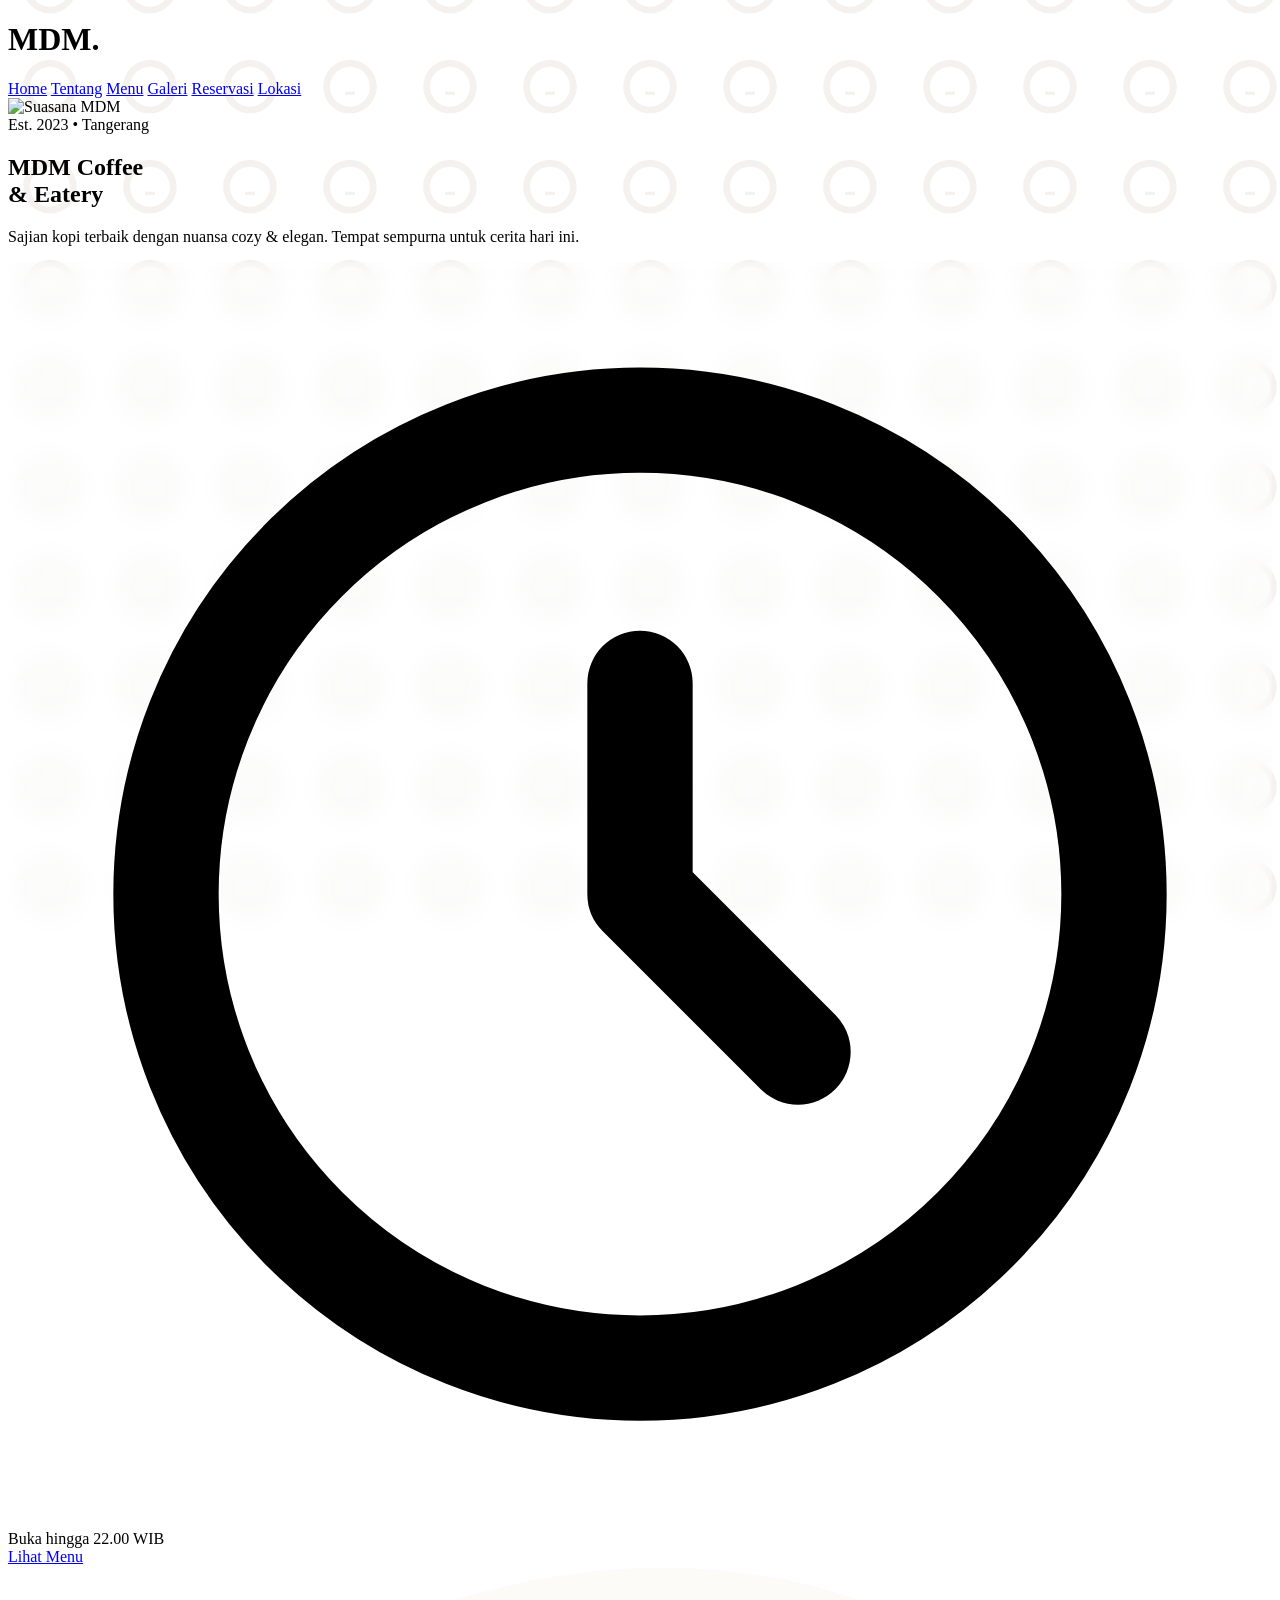
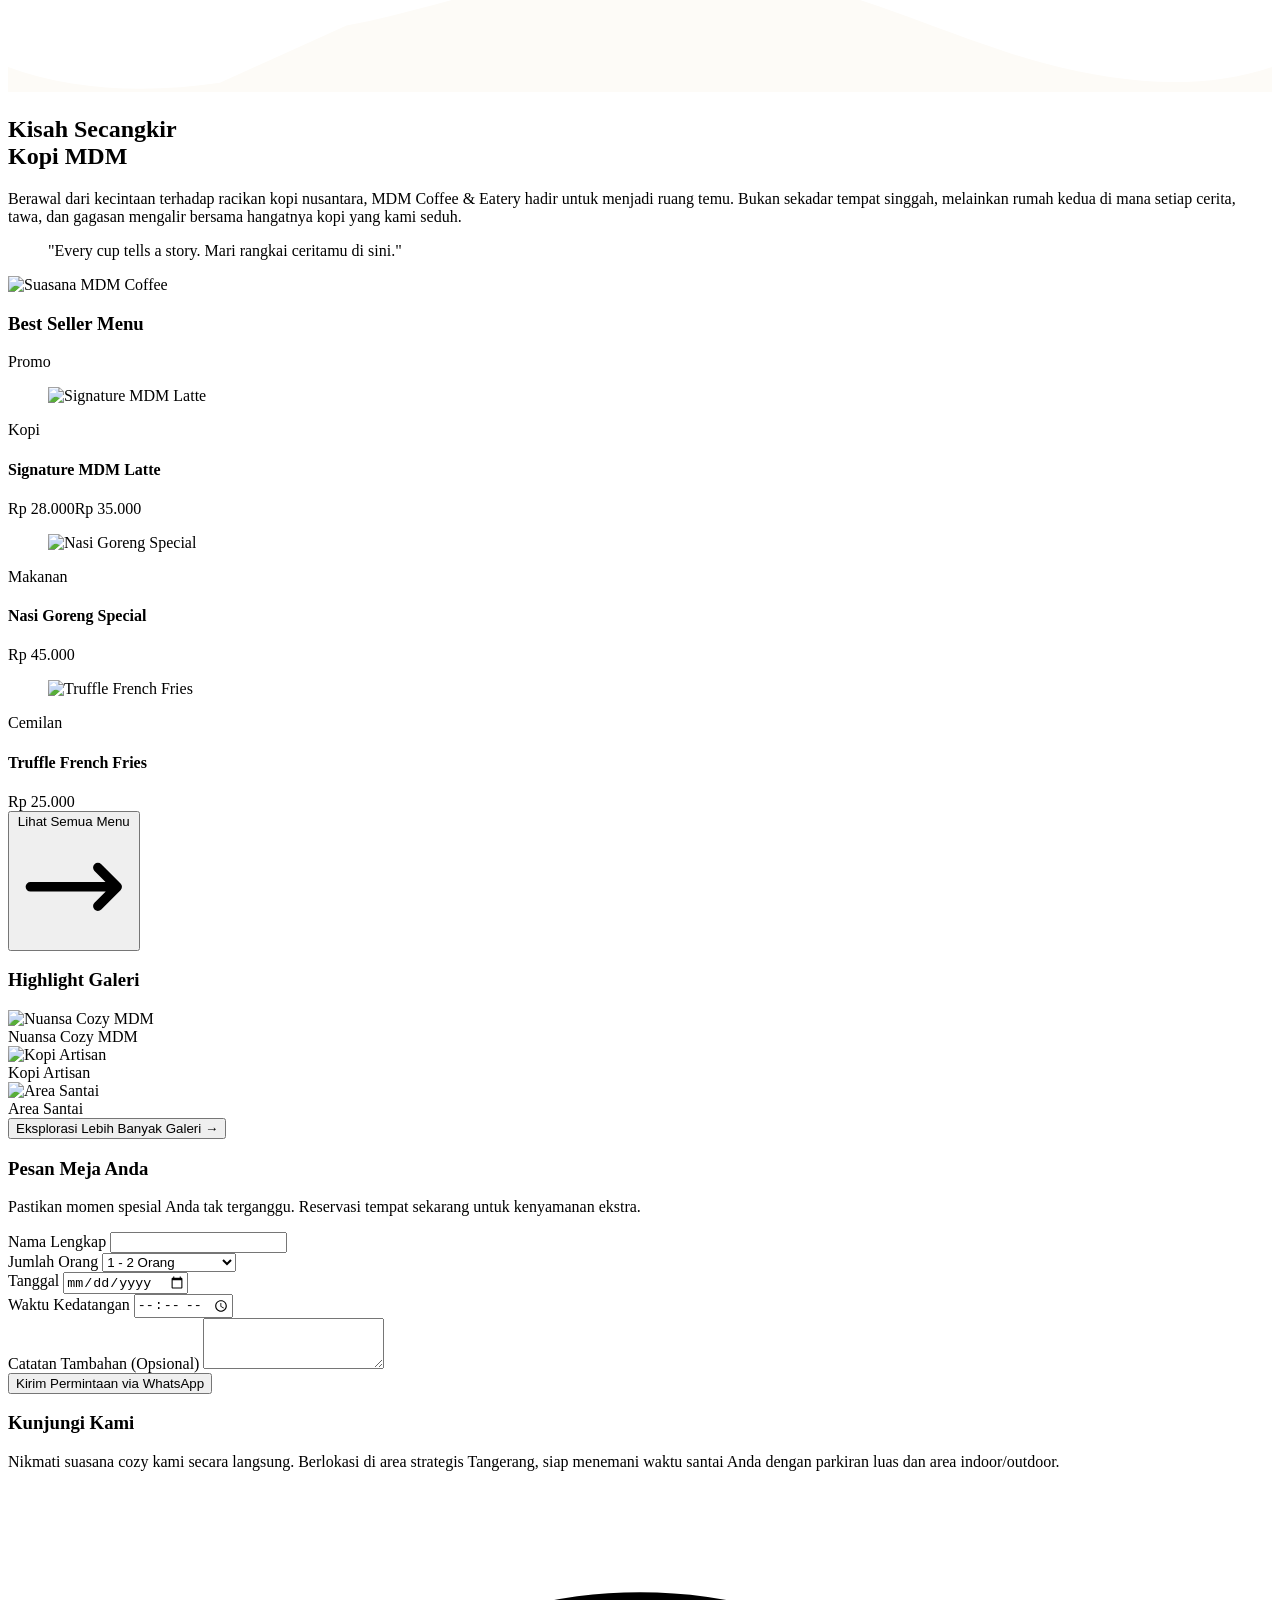
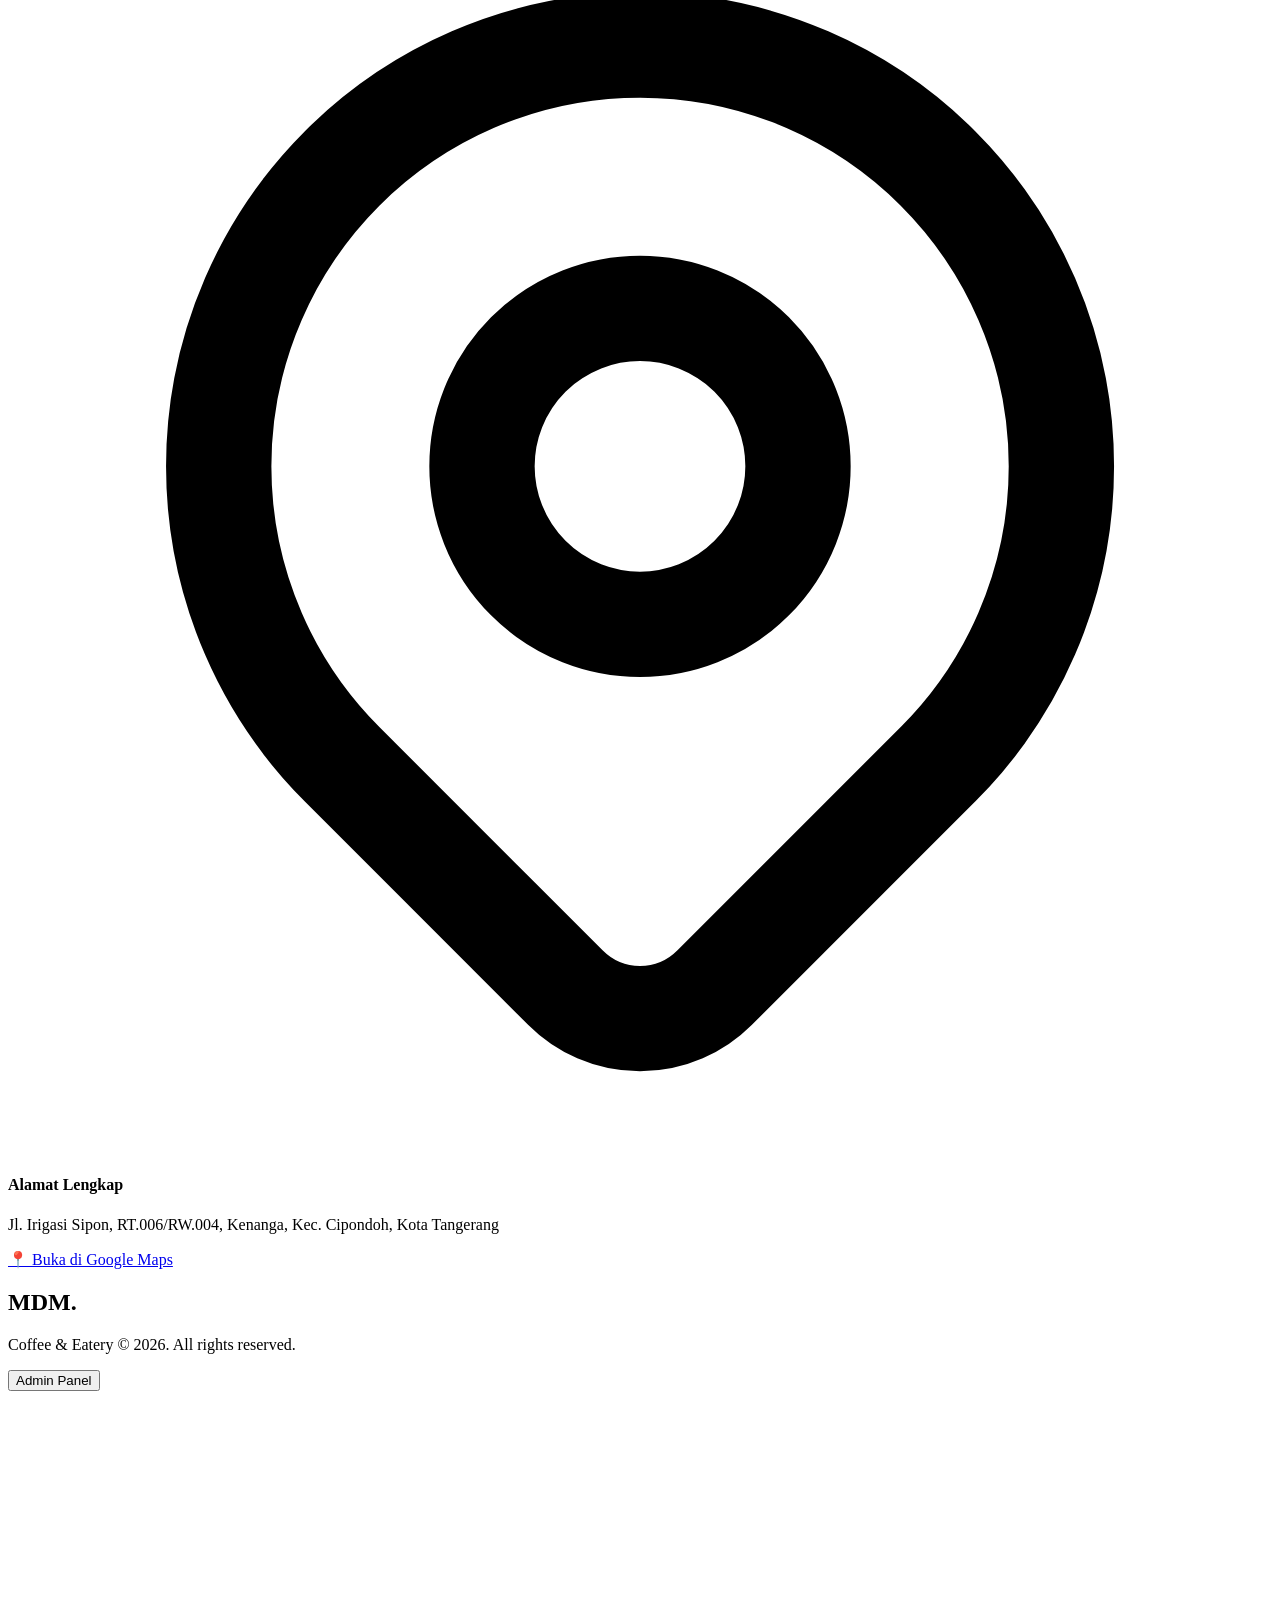
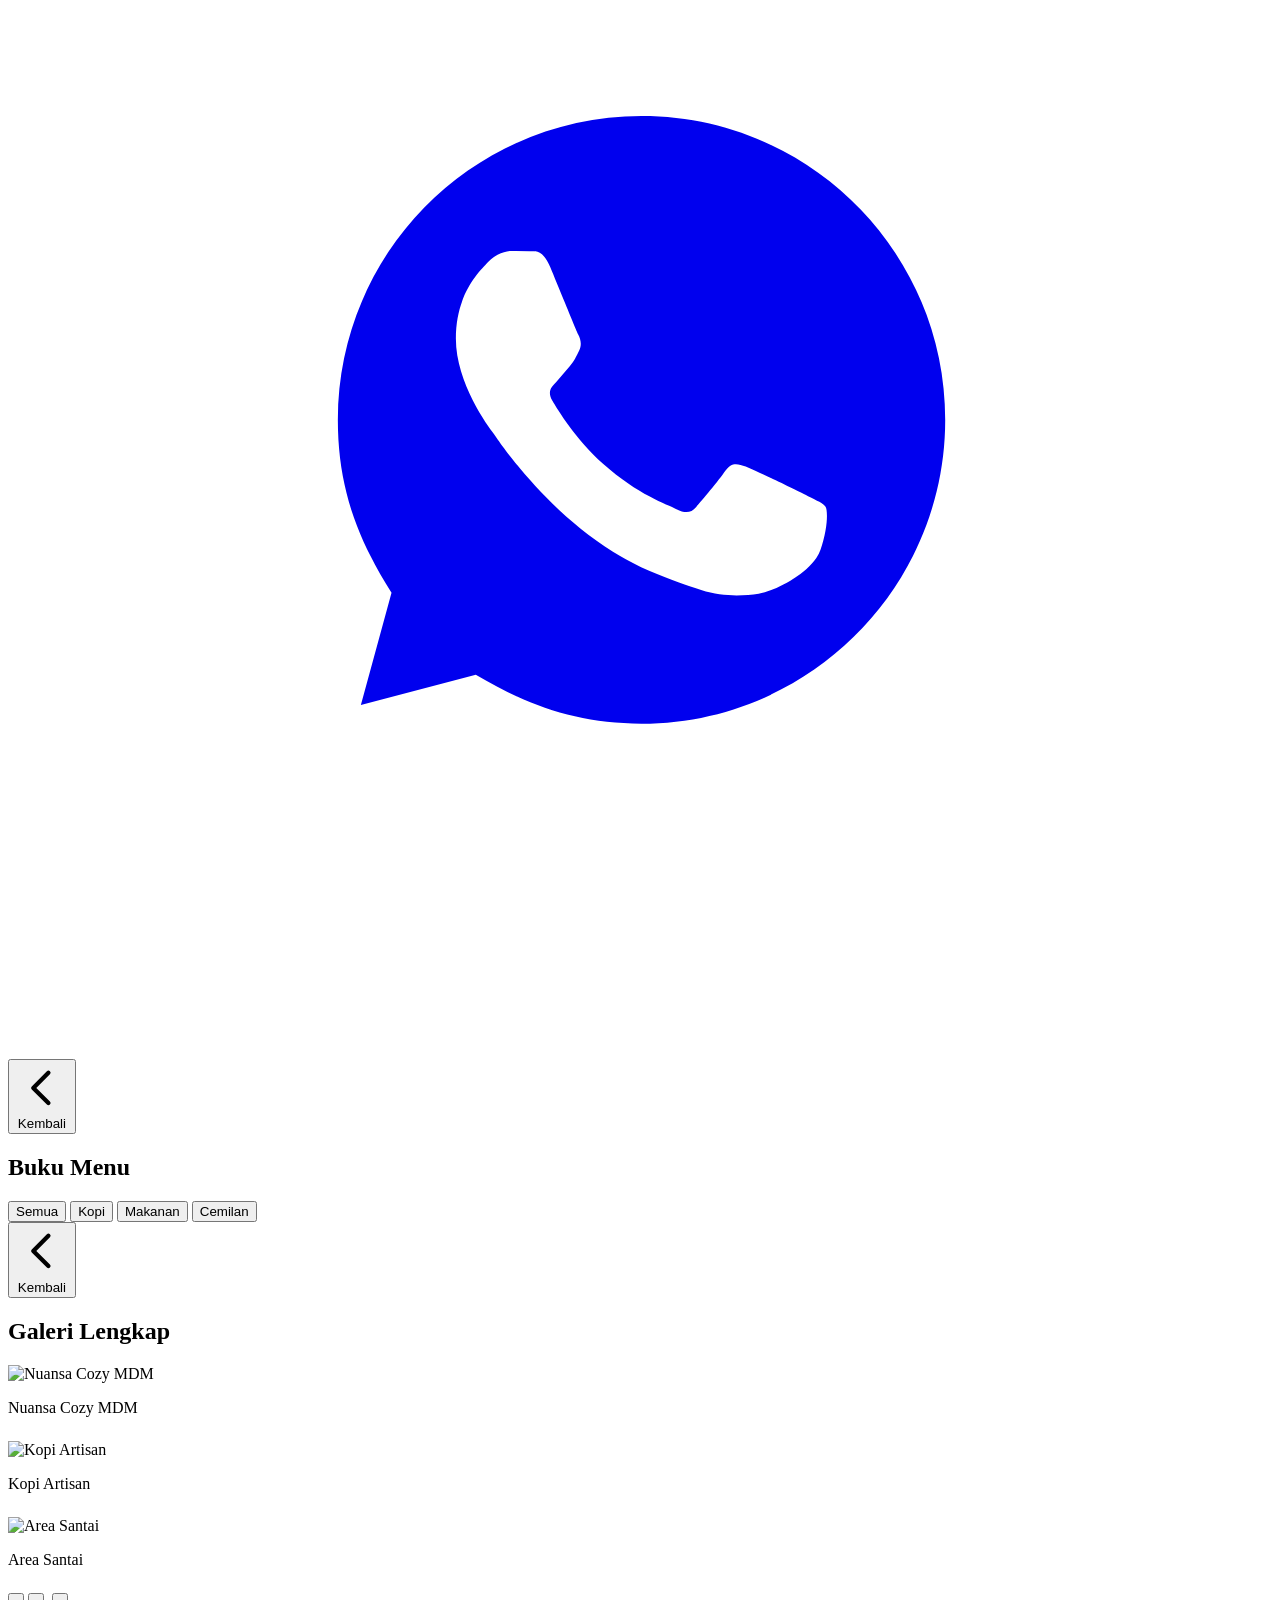
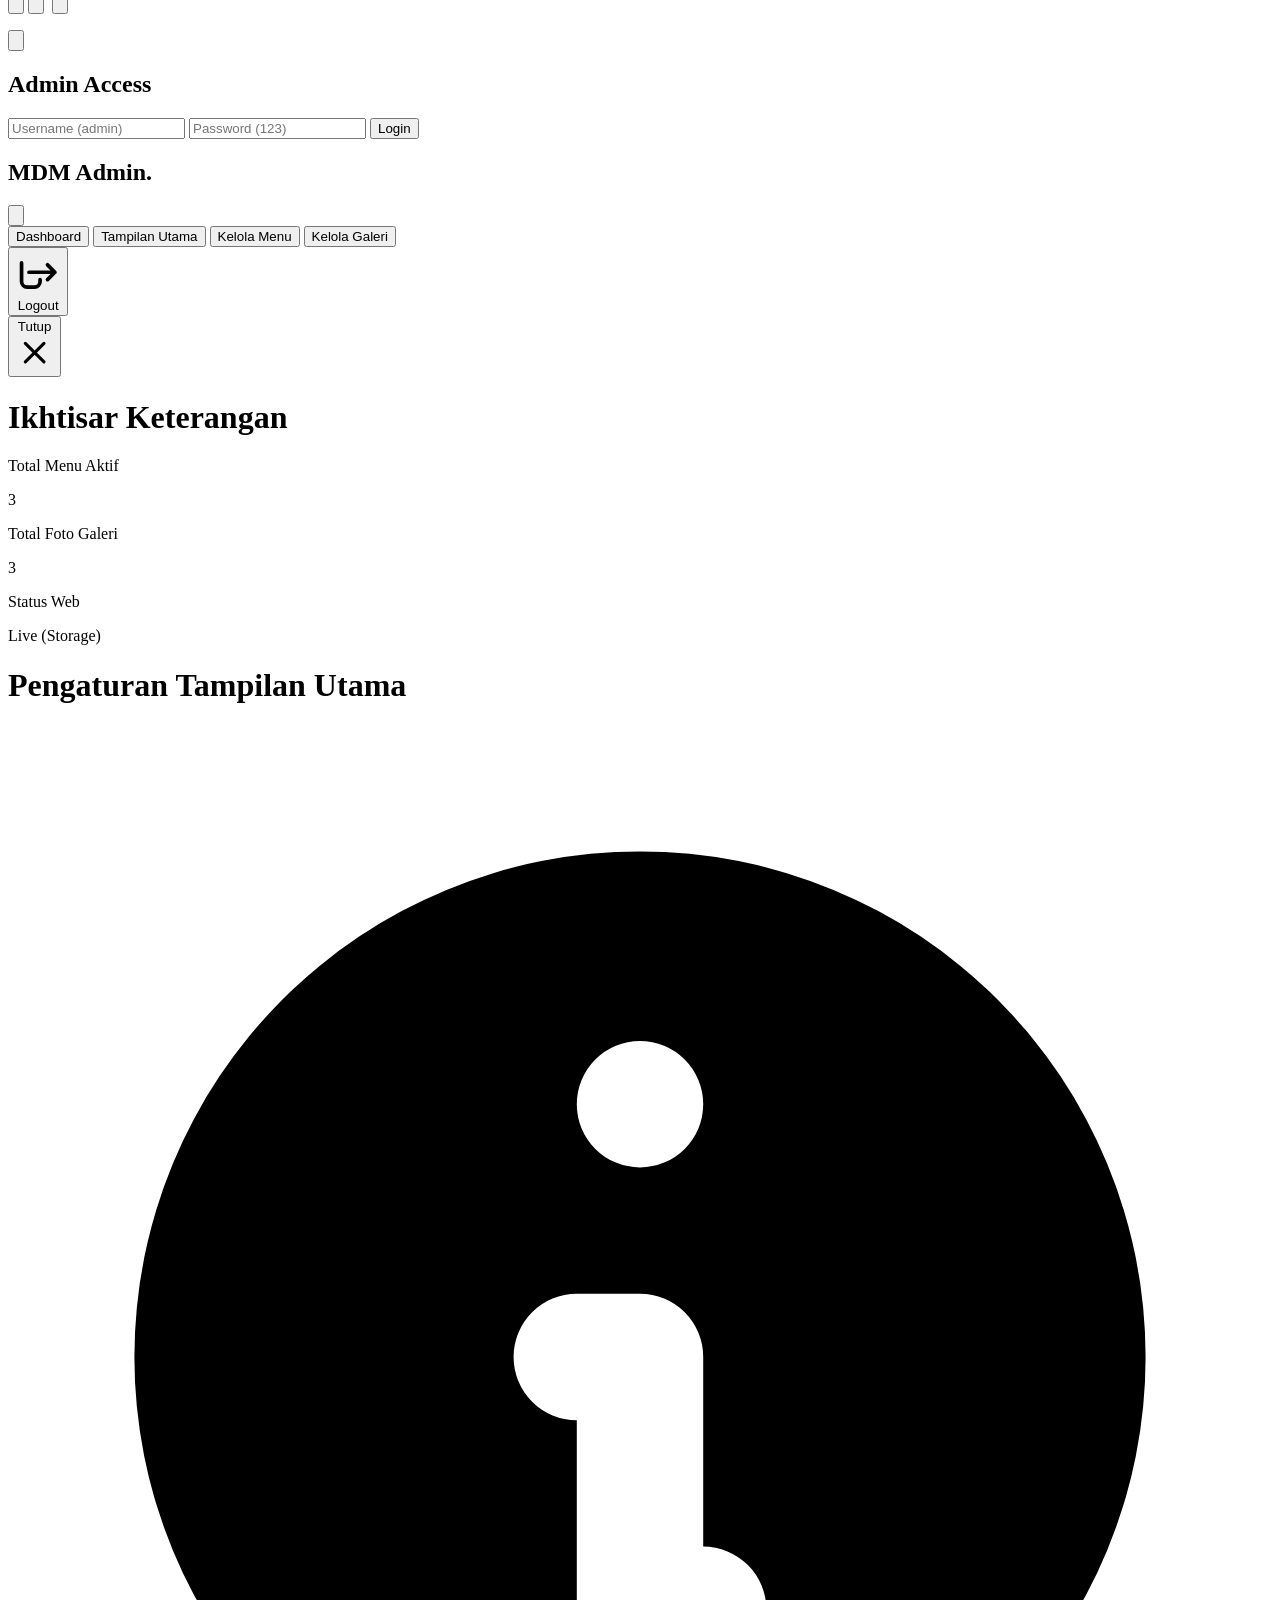
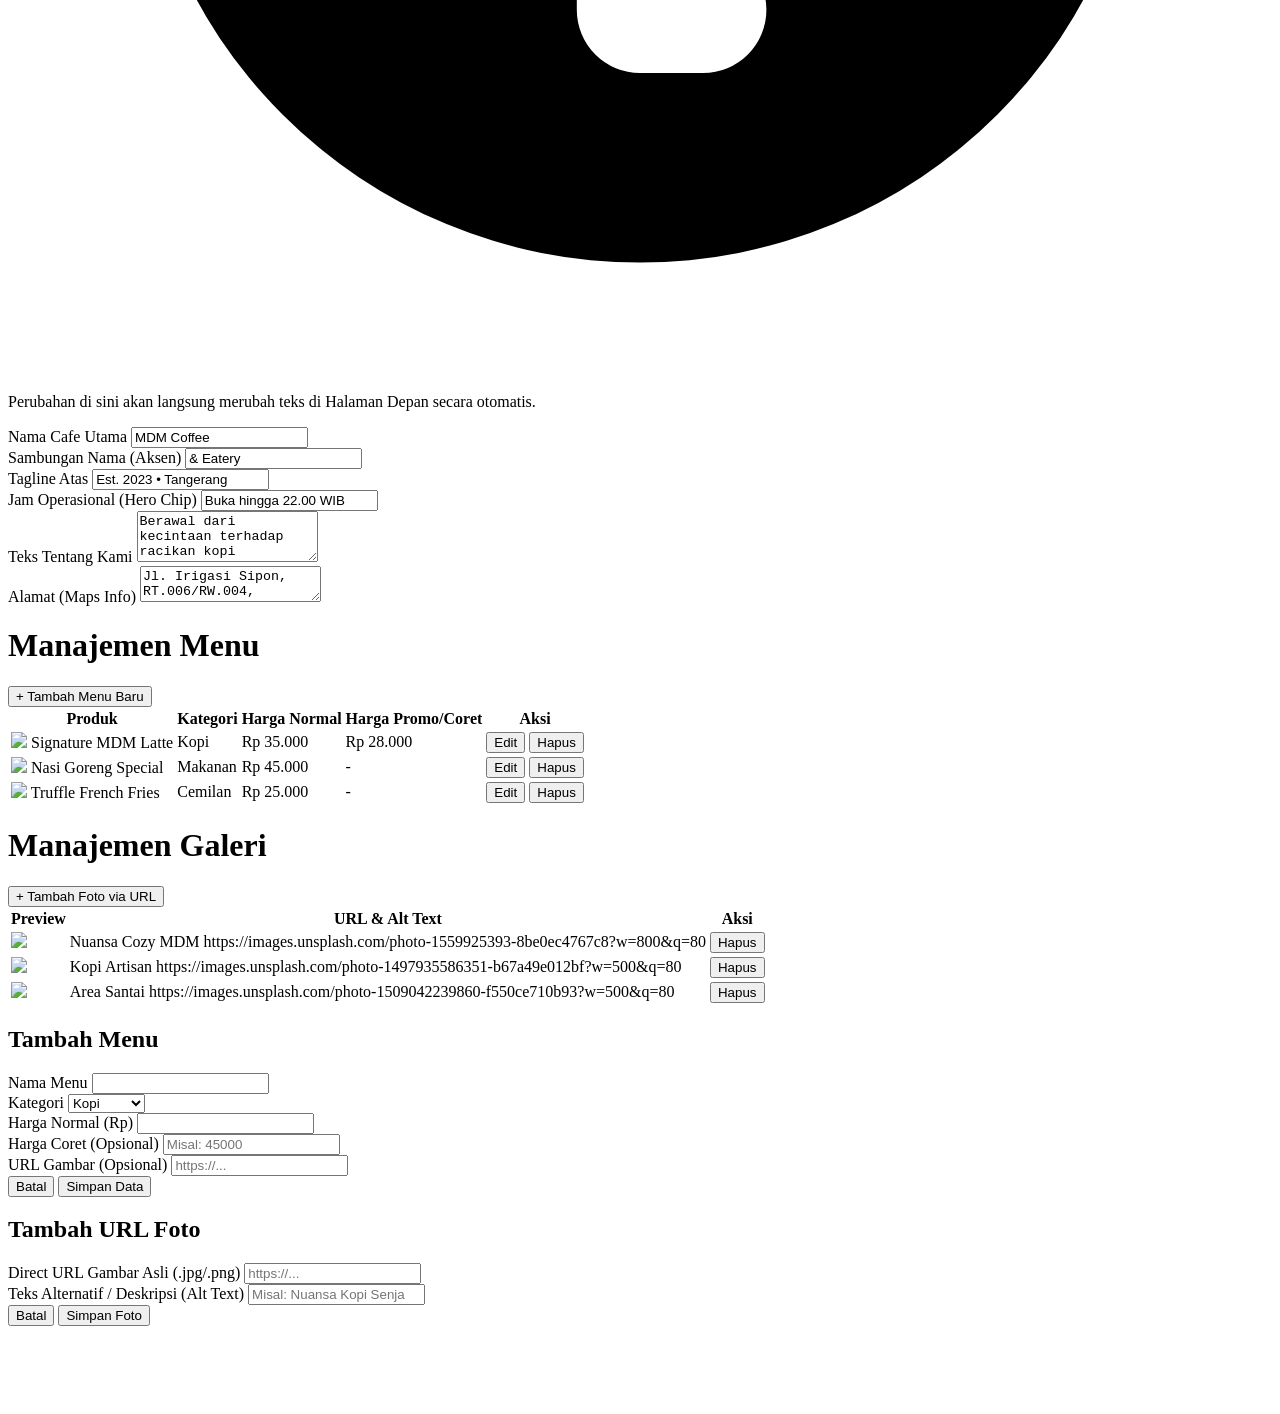
==== index.html @ c3aa7ee2 "Add files via upload" ====
<!DOCTYPE html>
<html lang="id" class="scroll-smooth">
<head>
    <meta charset="UTF-8">
    <meta name="viewport" content="width=device-width, initial-scale=1.0">
    <title>MDM Coffee and Eatery | Nyaman & Elegan</title>
    <meta name="description" content="MDM Coffee and Eatery. Tempat nongkrong nyaman di Cipondoh, Tangerang. Buka hingga 22.00.">
    
    <link rel="preconnect" href="https://fonts.googleapis.com">
    <link rel="preconnect" href="https://fonts.gstatic.com" crossorigin>
    <link href="https://fonts.googleapis.com/css2?family=Playfair+Display:ital,wght@0,400;0,600;0,700;1,400&family=Poppins:wght@300;400;500;600;700&display=swap" rel="stylesheet">
    
    <link rel="stylesheet" href="style.css">
    <script src="https://cdn.tailwindcss.com"></script>
    
    <script>
        tailwind.config = {
            theme: {
                extend: {
                    fontFamily: { 
                        sans: ['Poppins', 'sans-serif'], 
                        serif: ['Playfair Display', 'serif'],
                    },
                    colors: {
                        primary: '#6F4E37', secondary: '#FDFBF7',
                        accent: '#EAB308', dark: '#1A1A1A',
                        darkbrown: '#2C1E16', golden: '#D4AF37'
                    }
                }
            }
        }
    </script>
</head>
<body class="bg-secondary text-dark font-sans antialiased overflow-x-hidden relative">

    <div id="parallax-bg" class="coffee-pattern"></div>
    <div id="toast-container" class="fixed bottom-6 right-6 z-[999] flex flex-col gap-3 pointer-events-none"></div>

    <header class="absolute top-0 left-0 w-full z-50 py-6 px-4 md:px-12 flex justify-between items-center">
        <h1 class="text-2xl font-bold text-secondary tracking-wider drop-shadow-md font-serif">MDM.</h1>
        <nav class="hidden md:flex gap-8 text-secondary font-medium">
            <a href="#hero" class="hover:text-accent transition-colors hover:scale-105 inline-block">Home</a>
            <a href="#tentang" class="hover:text-accent transition-colors hover:scale-105 inline-block">Tentang</a>
            <a href="#menu" class="hover:text-accent transition-colors hover:scale-105 inline-block">Menu</a>
            <a href="#gallery" class="hover:text-accent transition-colors hover:scale-105 inline-block">Galeri</a>
            <a href="#reservasi" class="hover:text-accent transition-colors hover:scale-105 inline-block">Reservasi</a>
            <a href="#lokasi" class="hover:text-accent transition-colors hover:scale-105 inline-block">Lokasi</a>
        </nav>
    </header>

    <main>
        <section id="hero" class="relative w-full h-screen flex items-center justify-center overflow-hidden">
            <img src="https://images.unsplash.com/photo-1554118811-1e0d58224f24?ixlib=rb-4.0.3&auto=format&fit=crop&w=1920&q=80" alt="Suasana MDM" class="absolute inset-0 w-full h-full object-cover" loading="lazy">
            <div class="absolute inset-0 bg-black/65"></div>
            
            <div class="relative z-10 text-center px-6 flex flex-col items-center fade-in-element">
                <span id="live-tagline" class="text-accent font-medium tracking-widest uppercase text-sm mb-4">Est. 2023 • Tangerang</span>
                <h2 class="text-5xl md:text-7xl font-bold text-secondary mb-6 leading-tight font-serif"><span id="live-name1">MDM Coffee</span> <br/><span class="text-4xl md:text-6xl font-light italic text-accent" id="live-name2">& Eatery</span></h2>
                <p class="text-gray-300 text-lg md:text-xl max-w-2xl mx-auto mb-8 font-light">Sajian kopi terbaik dengan nuansa cozy & elegan. Tempat sempurna untuk cerita hari ini.</p>
                <div class="flex flex-wrap justify-center gap-4 mb-8">
                    <div class="glass-panel px-6 py-3 rounded-full border border-white/20 text-secondary text-sm flex items-center gap-2 hover:border-accent transition-colors">
                        <svg class="w-4 h-4 text-accent" fill="none" stroke="currentColor" viewBox="0 0 24 24"><path stroke-linecap="round" stroke-linejoin="round" stroke-width="2" d="M12 8v4l3 3m6-3a9 9 0 11-18 0 9 9 0 0118 0z"></path></svg>
                        <span id="live-hours">Buka hingga 22.00 WIB</span>
                    </div>
                </div>
                <a href="#menu" class="bg-primary hover:bg-accent hover:text-dark text-secondary px-8 py-3 rounded-full font-medium transition-all duration-300 shadow-lg hover:shadow-accent/50 hover:scale-105">Lihat Menu</a>
            </div>

            <div class="absolute bottom-0 left-0 w-full overflow-hidden leading-none z-20 translate-y-[1px]">
                <svg class="relative block w-full h-[50px] md:h-[100px]" viewBox="0 0 1200 120" preserveAspectRatio="none">
                    <path d="M321.39,56.44c58-10.79,114.16-30.13,172-41.86,82.39-16.72,168.19-17.73,250.45-.39C823.78,31,906.67,72,985.66,92.83c70.05,18.48,146.53,26.09,214.34,3V120H0V95.8C59.71,118,130.83,121.22,201.2,110.8Z" fill="#FDFBF7"></path>
                </svg>
            </div>
        </section>

        <section id="tentang" class="py-24 px-6 md:px-12 max-w-7xl mx-auto flex flex-col md:flex-row items-center gap-12 lg:gap-20">
            <div class="w-full md:w-1/2 space-y-6">
                <h2 class="text-4xl md:text-5xl font-bold text-primary font-serif leading-tight">Kisah Secangkir <br>Kopi MDM</h2>
                <div class="w-20 h-1 bg-accent rounded-full"></div>
                <p id="live-about" class="text-gray-600 text-lg leading-relaxed">Berawal dari kecintaan terhadap racikan kopi nusantara, MDM Coffee & Eatery hadir untuk menjadi ruang temu. Bukan sekadar tempat singgah, melainkan rumah kedua di mana setiap cerita, tawa, dan gagasan mengalir bersama hangatnya kopi yang kami seduh.</p>
                <blockquote class="border-l-4 border-accent pl-5 py-2 italic text-xl text-primary font-serif">"Every cup tells a story. Mari rangkai ceritamu di sini."</blockquote>
            </div>
            <div class="w-full md:w-1/2 relative mt-8 md:mt-0">
                <div class="absolute -inset-4 bg-accent/30 rounded-tl-[80px] rounded-br-[80px] -z-10 transform translate-x-4 translate-y-4"></div>
                <img src="https://images.unsplash.com/photo-1497935586351-b67a49e012bf?w=800&q=80" alt="Suasana MDM Coffee" class="w-full h-[350px] md:h-[450px] object-cover rounded-tl-[80px] rounded-br-[80px] shadow-2xl hover:scale-[1.02] transition-transform duration-500" loading="lazy">
            </div>
        </section>

        <section id="menu" class="py-24 px-6 md:px-12 max-w-7xl mx-auto">
            <div class="text-center mb-16">
                <h3 class="text-3xl md:text-4xl font-bold text-primary mb-4 font-serif">Best Seller Menu</h3>
                <div class="w-24 h-1 bg-accent mx-auto rounded-full"></div>
            </div>
            <div id="home-menu-container" class="grid grid-cols-1 md:grid-cols-2 lg:grid-cols-3 gap-8 mb-12">
                <div class="col-span-full text-center text-gray-400 py-10 animate-pulse">Memuat menu terbaru...</div>
            </div>
            <div class="text-center">
                <button onclick="toggleModal('fullMenuModal')" class="inline-flex items-center gap-2 border-2 border-primary text-primary hover:bg-primary hover:text-secondary px-8 py-3 rounded-full font-medium transition-all duration-300 hover:scale-105 shadow-lg">
                    Lihat Semua Menu
                    <svg class="w-4 h-4" fill="none" stroke="currentColor" viewBox="0 0 24 24"><path stroke-linecap="round" stroke-linejoin="round" stroke-width="2" d="M17 8l4 4m0 0l-4 4m4-4H3"></path></svg>
                </button>
            </div>
        </section>

        <section id="gallery" class="py-24 px-6 md:px-12 bg-white/60 backdrop-blur-md relative border-y border-white">
            <div class="max-w-7xl mx-auto relative z-10">
                <div class="text-center mb-16">
                    <h3 class="text-3xl md:text-4xl font-bold text-primary mb-4 font-serif">Highlight Galeri</h3>
                    <div class="w-24 h-1 bg-accent mx-auto rounded-full"></div>
                </div>
                <div id="home-gallery-container" class="grid grid-cols-1 md:grid-cols-3 gap-6 mb-12">
                     <div class="col-span-full text-center text-gray-400 py-10 animate-pulse">Memuat galeri...</div>
                </div>
                <div class="text-center">
                    <button onclick="toggleModal('fullGalleryModal')" class="text-primary hover:text-accent font-medium transition-all border-b border-transparent hover:border-accent pb-1 inline-block hover:scale-105">
                        Eksplorasi Lebih Banyak Galeri →
                    </button>
                </div>
            </div>
        </section>

        <section id="reservasi" class="py-24 px-6 md:px-12 max-w-7xl mx-auto">
            <div class="bg-primary rounded-3xl overflow-hidden shadow-2xl flex flex-col md:flex-row hover-card-effect">
                <div class="w-full md:w-5/12 bg-dark p-10 md:p-14 text-secondary flex flex-col justify-center relative overflow-hidden">
                    <div class="absolute top-0 right-0 w-64 h-64 bg-accent/10 rounded-full blur-3xl -translate-y-1/2 translate-x-1/2"></div>
                    <h3 class="text-3xl md:text-4xl font-bold mb-4 relative z-10 font-serif">Pesan Meja Anda</h3>
                    <p class="text-gray-400 mb-8 font-light relative z-10">Pastikan momen spesial Anda tak terganggu. Reservasi tempat sekarang untuk kenyamanan ekstra.</p>
                </div>
                <div class="w-full md:w-7/12 p-6 md:p-14 bg-white">
                    <form id="form-reservasi" class="space-y-6">
                        <div class="grid grid-cols-1 md:grid-cols-2 gap-6">
                            <div>
                                <label class="block text-sm font-medium text-gray-700 mb-2">Nama Lengkap</label>
                                <input type="text" id="res-nama" required class="w-full border-gray-200 border rounded-xl px-4 py-3 focus:outline-none focus:ring-2 focus:ring-accent bg-gray-50 hover:border-gray-300 transition-colors">
                            </div>
                            <div>
                                <label class="block text-sm font-medium text-gray-700 mb-2">Jumlah Orang</label>
                                <select id="res-jumlah" class="w-full border-gray-200 border rounded-xl px-4 py-3 focus:outline-none focus:ring-2 focus:ring-accent bg-gray-50 hover:border-gray-300 transition-colors">
                                    <option value="1 - 2 Orang">1 - 2 Orang</option>
                                    <option value="3 - 4 Orang">3 - 4 Orang</option>
                                    <option value="5 - 8 Orang">5 - 8 Orang</option>
                                    <option value="Lebih dari 8 (Grup)">Lebih dari 8 (Grup)</option>
                                </select>
                            </div>
                            <div>
                                <label class="block text-sm font-medium text-gray-700 mb-2">Tanggal</label>
                                <input type="date" id="res-tanggal" required class="w-full border-gray-200 border rounded-xl px-4 py-3 focus:outline-none focus:ring-2 focus:ring-accent bg-gray-50 hover:border-gray-300 transition-colors">
                            </div>
                            <div>
                                <label class="block text-sm font-medium text-gray-700 mb-2">Waktu Kedatangan</label>
                                <input type="time" id="res-waktu" required class="w-full border-gray-200 border rounded-xl px-4 py-3 focus:outline-none focus:ring-2 focus:ring-accent bg-gray-50 hover:border-gray-300 transition-colors">
                            </div>
                        </div>
                        <div>
                            <label class="block text-sm font-medium text-gray-700 mb-2">Catatan Tambahan (Opsional)</label>
                            <textarea id="res-catatan" rows="3" class="w-full border-gray-200 border rounded-xl px-4 py-3 focus:outline-none focus:ring-2 focus:ring-accent bg-gray-50 hover:border-gray-300 transition-colors"></textarea>
                        </div>
                        <button type="submit" id="btn-submit-res" class="w-full bg-primary hover:bg-accent hover:text-dark text-secondary font-bold py-4 rounded-xl transition-all duration-300 shadow-md hover:scale-[1.02] active:scale-95">
                            Kirim Permintaan via WhatsApp
                        </button>
                    </form>
                </div>
            </div>
        </section>

        <section id="lokasi" class="py-24 px-6 md:px-12 max-w-4xl mx-auto text-center">
            <h3 class="text-3xl md:text-4xl font-bold text-primary font-serif mb-4">Kunjungi Kami</h3>
            <div class="w-24 h-1 bg-accent mx-auto rounded-full mb-8"></div>
            <p class="text-gray-600 text-lg leading-relaxed mb-8">Nikmati suasana cozy kami secara langsung. Berlokasi di area strategis Tangerang, siap menemani waktu santai Anda dengan parkiran luas dan area indoor/outdoor.</p>
            
            <div class="bg-white p-8 rounded-3xl shadow-lg border border-gray-100 max-w-2xl mx-auto hover-card-effect">
                <svg class="w-12 h-12 text-accent mx-auto mb-4" fill="none" stroke="currentColor" viewBox="0 0 24 24"><path stroke-linecap="round" stroke-linejoin="round" stroke-width="2" d="M17.657 16.657L13.414 20.9a1.998 1.998 0 01-2.827 0l-4.243-4.243a8 8 0 1111.314 0z"></path><path stroke-linecap="round" stroke-linejoin="round" stroke-width="2" d="M15 11a3 3 0 11-6 0 3 3 0 016 0z"></path></svg>
                <h4 class="font-bold text-dark text-xl mb-2">Alamat Lengkap</h4>
                <p id="live-address" class="text-gray-600 mb-8">Jl. Irigasi Sipon, RT.006/RW.004, Kenanga, Kec. Cipondoh, Kota Tangerang</p>
                
                <a href="https://maps.google.com/" target="_blank" rel="noopener noreferrer" class="inline-flex items-center justify-center gap-3 bg-dark hover:bg-primary text-secondary px-8 py-4 rounded-xl font-medium transition-colors w-full sm:w-auto shadow-md">
                    📍 Buka di Google Maps
                </a>
            </div>
        </section>
    </main>

    <footer class="bg-dark text-secondary py-12 px-6 relative mt-12 border-t border-white/10">
        <div class="max-w-7xl mx-auto flex flex-col justify-center items-center gap-4">
            <h2 class="text-3xl font-bold tracking-wider text-accent font-serif">MDM.</h2>
            <p class="text-gray-400 text-sm">Coffee & Eatery © 2026. All rights reserved.</p>
        </div>
        <div class="absolute bottom-4 right-4 pointer-events-auto">
            <button onclick="handleAdminEntry()" class="opacity-10 hover:opacity-100 text-[10px] cursor-pointer transition-opacity duration-300 focus:outline-none">Admin Panel</button>
        </div>
    </footer>

    <a href="#" id="fab-wa" class="fixed bottom-6 right-6 bg-[#25D366] text-white p-4 rounded-full shadow-[0_10px_25px_rgba(37,211,102,0.5)] hover:scale-110 transition-transform z-40 flex items-center justify-center">
        <svg class="w-8 h-8" fill="currentColor" viewBox="0 0 24 24"><path d="M12.031 6.172c-3.181 0-5.767 2.586-5.768 5.766-.001 1.298.38 2.27 1.019 3.287l-.582 2.128 2.182-.573c.978.58 1.911.928 3.145.929 3.178 0 5.767-2.587 5.768-5.766.001-3.187-2.575-5.77-5.764-5.771zm3.392 8.244c-.144.405-.837.774-1.17.824-.299.045-.677.063-1.092-.069-.252-.08-.575-.187-.988-.365-1.739-.751-2.874-2.502-2.961-2.617-.087-.116-.708-.94-.708-1.793s.448-1.273.607-1.446c.159-.173.346-.217.462-.217l.332.006c.106.005.249-.04.39.298.144.347.491 1.2.534 1.287.043.087.072.188.014.304-.058.116-.087.188-.173.289l-.26.304c-.087.086-.177.18-.076.354.101.174.449.741.964 1.201.662.591 1.221.774 1.394.86s.274.072.376-.043c.101-.116.433-.506.549-.68.116-.173.231-.145.39-.087s1.011.477 1.184.564.289.13.332.202c.045.072.045.418-.099.824z"/></svg>
    </a>

    <div id="fullMenuModal" class="fixed inset-0 z-[100] hidden bg-darkbrown overflow-y-auto pb-20">
        <div class="absolute top-0 right-0 w-96 h-96 bg-golden/5 rounded-full blur-3xl pointer-events-none"></div>
        <div class="absolute bottom-0 left-0 w-96 h-96 bg-primary/20 rounded-full blur-3xl pointer-events-none"></div>

        <button onclick="toggleModal('fullMenuModal')" class="fixed top-6 left-6 z-[110] glass-panel bg-white/10 shadow-lg border border-golden/20 text-secondary px-5 py-2.5 rounded-full flex items-center gap-2 font-semibold hover:bg-golden hover:text-dark transition-all duration-300 hover:scale-105">
            <svg class="w-5 h-5" fill="none" stroke="currentColor" viewBox="0 0 24 24"><path stroke-linecap="round" stroke-linejoin="round" stroke-width="2" d="M15 19l-7-7 7-7"></path></svg> Kembali
        </button>

        <div class="max-w-6xl mx-auto px-6 pt-24 mt-4 relative z-10">
            <h2 class="text-4xl md:text-5xl font-bold text-golden font-serif text-center mb-10">Buku Menu</h2>
            <div class="flex overflow-x-auto gap-4 mb-10 hide-scrollbar justify-start md:justify-center px-2">
                <button onclick="filterMenu('Semua', this)" class="menu-filter-btn px-8 py-3 bg-golden text-dark rounded-full font-bold whitespace-nowrap transition-colors shadow-md">Semua</button>
                <button onclick="filterMenu('Kopi', this)" class="menu-filter-btn px-8 py-3 glass-panel border border-golden/30 text-secondary rounded-full font-medium whitespace-nowrap hover:bg-white/10 transition-colors shadow-sm">Kopi</button>
                <button onclick="filterMenu('Makanan', this)" class="menu-filter-btn px-8 py-3 glass-panel border border-golden/30 text-secondary rounded-full font-medium whitespace-nowrap hover:bg-white/10 transition-colors shadow-sm">Makanan</button>
                <button onclick="filterMenu('Cemilan', this)" class="menu-filter-btn px-8 py-3 glass-panel border border-golden/30 text-secondary rounded-full font-medium whitespace-nowrap hover:bg-white/10 transition-colors shadow-sm">Cemilan</button>
            </div>
            <div id="full-menu-grid" class="grid grid-cols-1 sm:grid-cols-2 lg:grid-cols-3 xl:grid-cols-4 gap-6 px-2"></div>
        </div>
    </div>

    <div id="fullGalleryModal" class="fixed inset-0 z-[100] hidden bg-darkbrown overflow-y-auto pb-20">
        <div class="absolute top-0 right-0 w-96 h-96 bg-golden/5 rounded-full blur-3xl pointer-events-none"></div>

        <button onclick="toggleModal('fullGalleryModal')" class="fixed top-6 left-6 z-[110] glass-panel bg-white/10 shadow-lg border border-golden/20 text-secondary px-5 py-2.5 rounded-full flex items-center gap-2 font-semibold hover:bg-golden hover:text-dark transition-all duration-300 hover:scale-105">
            <svg class="w-5 h-5" fill="none" stroke="currentColor" viewBox="0 0 24 24"><path stroke-linecap="round" stroke-linejoin="round" stroke-width="2" d="M15 19l-7-7 7-7"></path></svg> Kembali
        </button>

        <div class="max-w-7xl mx-auto px-6 pt-24 mt-4 relative z-10">
            <h2 class="text-4xl md:text-5xl font-bold text-golden font-serif text-center mb-10">Galeri <span class="text-secondary italic">Lengkap</span></h2>
            <div id="full-gallery-grid" class="columns-1 sm:columns-2 md:columns-3 gap-6 space-y-6">
                </div>
        </div>
    </div>

    <div id="lightboxModal" class="fixed inset-0 z-[200] hidden bg-black/90 backdrop-blur-xl flex items-center justify-center fade-in-element">
        <button onclick="closeLightbox()" class="absolute top-6 right-6 text-white hover:text-accent z-[210] p-2 bg-white/10 rounded-full glass-panel">
            <svg class="w-6 h-6" fill="none" stroke="currentColor" viewBox="0 0 24 24"><path stroke-linecap="round" stroke-linejoin="round" stroke-width="2" d="M6 18L18 6M6 6l12 12"></path></svg>
        </button>
        <button onclick="prevLightbox()" class="absolute left-4 md:left-10 text-white hover:text-accent z-[210] p-3 bg-white/10 rounded-full glass-panel hidden md:block">
            <svg class="w-6 h-6" fill="none" stroke="currentColor" viewBox="0 0 24 24"><path stroke-linecap="round" stroke-linejoin="round" stroke-width="2" d="M15 19l-7-7 7-7"></path></svg>
        </button>
        <img id="lightbox-img" src="" class="max-h-[85vh] max-w-[90vw] object-contain rounded-lg shadow-2xl transition-opacity duration-300">
        <button onclick="nextLightbox()" class="absolute right-4 md:right-10 text-white hover:text-accent z-[210] p-3 bg-white/10 rounded-full glass-panel hidden md:block">
            <svg class="w-6 h-6" fill="none" stroke="currentColor" viewBox="0 0 24 24"><path stroke-linecap="round" stroke-linejoin="round" stroke-width="2" d="M9 5l7 7-7 7"></path></svg>
        </button>
        <p id="lightbox-caption" class="absolute bottom-6 text-white font-serif text-lg md:text-xl text-center w-full px-4"></p>
    </div>

    <div id="adminLoginModal" class="fixed inset-0 z-[110] hidden bg-black/80 backdrop-blur-md items-center justify-center p-4">
        <div class="bg-white p-8 rounded-3xl shadow-2xl w-full max-w-md relative">
            <button onclick="toggleModal('adminLoginModal')" class="absolute top-6 right-6 text-gray-400 hover:text-dark bg-gray-100 p-2 rounded-full">
                <svg class="w-5 h-5" fill="none" stroke="currentColor" viewBox="0 0 24 24"><path stroke-linecap="round" stroke-linejoin="round" stroke-width="2" d="M6 18L18 6M6 6l12 12"></path></svg>
            </button>
            <h2 class="text-3xl font-bold text-center text-primary mb-6 font-serif">Admin Access</h2>
            <form id="form-admin-login" onsubmit="handleLoginSubmit(event)">
                <div class="space-y-5">
                    <input type="text" id="admin-username" class="w-full border-gray-300 border rounded-xl px-5 py-4 focus:ring-2 focus:ring-primary focus:outline-none bg-gray-50 text-lg" required placeholder="Username (admin)">
                    <input type="password" id="admin-password" class="w-full border-gray-300 border rounded-xl px-5 py-4 focus:ring-2 focus:ring-primary focus:outline-none bg-gray-50 text-lg" required placeholder="Password (123)">
                    <button type="submit" id="btn-login-admin" class="w-full bg-dark hover:bg-accent hover:text-dark text-white py-4 rounded-xl transition-colors font-bold mt-2 shadow-md text-lg">Login</button>
                </div>
            </form>
        </div>
    </div>

    <div id="adminDashboardModal" class="fixed inset-0 z-[120] hidden bg-gray-50 flex-col md:flex-row">
        <div class="w-full md:w-64 bg-dark text-white p-4 md:p-6 flex flex-col shrink-0 shadow-xl z-10 border-b md:border-r border-white/10">
            <div class="flex justify-between items-center mb-4 md:mb-8">
                <h2 class="text-xl md:text-2xl font-bold text-accent font-serif">MDM Admin.</h2>
                <button onclick="toggleModal('adminDashboardModal')" class="md:hidden text-white hover:text-accent">
                    <svg class="w-6 h-6" fill="none" stroke="currentColor" viewBox="0 0 24 24"><path stroke-linecap="round" stroke-linejoin="round" stroke-width="2" d="M6 18L18 6M6 6l12 12"></path></svg>
                </button>
            </div>
            <nav class="flex flex-row md:flex-col gap-2 overflow-x-auto hide-scrollbar pb-2 md:pb-0 flex-1">
                <button onclick="switchAdminTab('keterangan')" id="tab-keterangan" class="admin-tab whitespace-nowrap text-left px-4 py-3 bg-white/10 rounded-lg text-white font-medium transition-colors">Dashboard</button>
                <button onclick="switchAdminTab('tampilan')" id="tab-tampilan" class="admin-tab whitespace-nowrap text-left px-4 py-3 text-gray-400 hover:bg-white/5 rounded-lg transition-colors">Tampilan Utama</button>
                <button onclick="switchAdminTab('menu')" id="tab-menu" class="admin-tab whitespace-nowrap text-left px-4 py-3 text-gray-400 hover:bg-white/5 rounded-lg transition-colors">Kelola Menu</button>
                <button onclick="switchAdminTab('galeri')" id="tab-galeri" class="admin-tab whitespace-nowrap text-left px-4 py-3 text-gray-400 hover:bg-white/5 rounded-lg transition-colors">Kelola Galeri</button>
            </nav>
            <button onclick="handleAdminLogout()" class="mt-4 md:mt-auto px-4 py-3 text-red-400 hover:bg-white/5 rounded-lg text-left flex items-center gap-2 justify-center md:justify-start">
                <svg class="w-5 h-5" fill="none" stroke="currentColor" viewBox="0 0 24 24"><path stroke-linecap="round" stroke-linejoin="round" stroke-width="2" d="M17 16l4-4m0 0l-4-4m4 4H7m6 4v1a3 3 0 01-3 3H6a3 3 0 01-3-3V7a3 3h4a3 3 0 013 3v1"></path></svg> Logout
            </button>
        </div>
        
        <div class="flex-1 p-4 md:p-8 overflow-y-auto relative bg-gray-50">
            <button onclick="toggleModal('adminDashboardModal')" class="hidden md:flex absolute top-6 right-8 text-gray-400 hover:text-dark items-center gap-2 bg-white px-4 py-2 rounded-full shadow-sm border border-gray-100 hover:border-accent transition-colors">
                Tutup <svg class="w-4 h-4" fill="none" stroke="currentColor" viewBox="0 0 24 24"><path stroke-linecap="round" stroke-linejoin="round" stroke-width="2" d="M6 18L18 6M6 6l12 12"></path></svg>
            </button>

            <div id="panel-keterangan" class="admin-panel block">
                <h1 class="text-2xl md:text-3xl font-bold text-gray-800 mb-6 font-serif">Ikhtisar Keterangan</h1>
                <div class="grid grid-cols-1 md:grid-cols-2 lg:grid-cols-3 gap-4 md:gap-6">
                    <div class="bg-white p-6 rounded-2xl shadow-sm border border-gray-100 border-l-4 border-l-primary">
                        <p class="text-sm text-gray-500 mb-1">Total Menu Aktif</p>
                        <p class="text-4xl font-bold text-dark" id="stat-menu">0</p>
                    </div>
                    <div class="bg-white p-6 rounded-2xl shadow-sm border border-gray-100 border-l-4 border-l-accent">
                        <p class="text-sm text-gray-500 mb-1">Total Foto Galeri</p>
                        <p class="text-4xl font-bold text-dark" id="stat-gallery">0</p>
                    </div>
                    <div class="bg-white p-6 rounded-2xl shadow-sm border border-gray-100 border-l-4 border-l-green-500">
                        <p class="text-sm text-gray-500 mb-1">Status Web</p>
                        <p class="text-2xl font-bold text-green-500 flex items-center gap-2">Live (Storage)</p>
                    </div>
                </div>
            </div>

            <div id="panel-tampilan" class="admin-panel hidden">
                <h1 class="text-2xl md:text-3xl font-bold text-gray-800 font-serif mb-6">Pengaturan Tampilan Utama</h1>
                <div class="bg-white p-6 md:p-8 rounded-3xl shadow-sm border border-gray-100">
                    <p class="text-sm text-gray-500 mb-6 flex items-center gap-2"><svg class="w-4 h-4 text-accent" fill="currentColor" viewBox="0 0 20 20"><path fill-rule="evenodd" d="M18 10a8 8 0 11-16 0 8 8 0 0116 0zm-7-4a1 1 0 11-2 0 1 1 0 012 0zM9 9a1 1 0 000 2v3a1 1 0 001 1h1a1 1 0 100-2v-3a1 1 0 00-1-1H9z" clip-rule="evenodd"></path></svg> Perubahan di sini akan langsung merubah teks di Halaman Depan secara otomatis.</p>
                    
                    <div class="grid grid-cols-1 md:grid-cols-2 gap-6">
                        <div>
                            <label class="block text-sm font-medium mb-1">Nama Cafe Utama</label>
                            <input type="text" id="liveEdit-name1" oninput="handleLiveEdit('live-name1', this.value)" class="w-full border border-gray-300 rounded-xl px-4 py-3 bg-gray-50 focus:ring-2 focus:ring-accent outline-none">
                        </div>
                        <div>
                            <label class="block text-sm font-medium mb-1">Sambungan Nama (Aksen)</label>
                            <input type="text" id="liveEdit-name2" oninput="handleLiveEdit('live-name2', this.value)" class="w-full border border-gray-300 rounded-xl px-4 py-3 bg-gray-50 focus:ring-2 focus:ring-accent outline-none">
                        </div>
                        <div>
                            <label class="block text-sm font-medium mb-1">Tagline Atas</label>
                            <input type="text" id="liveEdit-tagline" oninput="handleLiveEdit('live-tagline', this.value)" class="w-full border border-gray-300 rounded-xl px-4 py-3 bg-gray-50 focus:ring-2 focus:ring-accent outline-none">
                        </div>
                        <div>
                            <label class="block text-sm font-medium mb-1">Jam Operasional (Hero Chip)</label>
                            <input type="text" id="liveEdit-hours" oninput="handleLiveEdit('live-hours', this.value)" class="w-full border border-gray-300 rounded-xl px-4 py-3 bg-gray-50 focus:ring-2 focus:ring-accent outline-none">
                        </div>
                        <div class="md:col-span-2">
                            <label class="block text-sm font-medium mb-1">Teks Tentang Kami</label>
                            <textarea id="liveEdit-about" oninput="handleLiveEdit('live-about', this.value)" rows="3" class="w-full border border-gray-300 rounded-xl px-4 py-3 bg-gray-50 focus:ring-2 focus:ring-accent outline-none"></textarea>
                        </div>
                        <div class="md:col-span-2">
                            <label class="block text-sm font-medium mb-1">Alamat (Maps Info)</label>
                            <textarea id="liveEdit-address" oninput="handleLiveEdit('live-address', this.value)" rows="2" class="w-full border border-gray-300 rounded-xl px-4 py-3 bg-gray-50 focus:ring-2 focus:ring-accent outline-none"></textarea>
                        </div>
                    </div>
                </div>
            </div>

            <div id="panel-menu" class="admin-panel hidden">
                <div class="flex flex-col md:flex-row md:justify-between md:items-center gap-4 mb-6">
                    <h1 class="text-2xl md:text-3xl font-bold text-gray-800 font-serif">Manajemen Menu</h1>
                    <button onclick="openFormMenu()" class="bg-primary hover:bg-accent hover:text-dark text-white px-6 py-3 rounded-xl text-sm font-bold transition-colors shadow-md w-full md:w-auto">+ Tambah Menu Baru</button>
                </div>
                <div class="bg-white rounded-2xl shadow-sm border border-gray-100 overflow-hidden overflow-x-auto">
                    <table class="w-full text-left border-collapse min-w-[700px]">
                        <thead>
                            <tr class="bg-gray-50 border-b border-gray-200 text-xs text-gray-500 uppercase tracking-wider font-semibold">
                                <th class="p-4">Produk</th>
                                <th class="p-4">Kategori</th>
                                <th class="p-4">Harga Normal</th>
                                <th class="p-4">Harga Promo/Coret</th>
                                <th class="p-4 text-right">Aksi</th>
                            </tr>
                        </thead>
                        <tbody id="admin-menu-tbody" class="text-sm"></tbody>
                    </table>
                </div>
            </div>

            <div id="panel-galeri" class="admin-panel hidden">
                <div class="flex flex-col md:flex-row md:justify-between md:items-center gap-4 mb-6">
                    <h1 class="text-2xl md:text-3xl font-bold text-gray-800 font-serif">Manajemen Galeri</h1>
                    <button onclick="openFormGallery()" class="bg-primary hover:bg-accent hover:text-dark text-white px-6 py-3 rounded-xl text-sm font-bold transition-colors shadow-md w-full md:w-auto">+ Tambah Foto via URL</button>
                </div>
                <div class="bg-white rounded-2xl shadow-sm border border-gray-100 overflow-hidden overflow-x-auto">
                    <table class="w-full text-left border-collapse min-w-[600px]">
                        <thead>
                            <tr class="bg-gray-50 border-b border-gray-200 text-xs text-gray-500 uppercase tracking-wider font-semibold">
                                <th class="p-4 w-24">Preview</th>
                                <th class="p-4">URL & Alt Text</th>
                                <th class="p-4 text-right">Aksi</th>
                            </tr>
                        </thead>
                        <tbody id="admin-gallery-tbody" class="text-sm"></tbody>
                    </table>
                </div>
            </div>

        </div>
    </div>

    <div id="crudMenuModal" class="fixed inset-0 z-[130] hidden bg-black/60 backdrop-blur-sm items-center justify-center p-4">
        <div class="bg-white p-6 md:p-8 rounded-3xl shadow-2xl w-full max-w-lg relative max-h-[90vh] overflow-y-auto">
            <h2 class="text-2xl font-bold text-primary mb-6 font-serif" id="crud-menu-title">Tambah Menu</h2>
            <form id="form-crud-menu" onsubmit="handleSaveMenu(event)">
                <input type="hidden" id="crud-menu-id">
                <div class="space-y-5">
                    <div>
                        <label class="block text-sm font-medium mb-1 text-gray-700">Nama Menu</label>
                        <input type="text" id="crud-menu-name" required class="w-full border border-gray-300 rounded-xl px-4 py-3 bg-gray-50 focus:border-accent focus:ring-2 focus:ring-accent outline-none transition-all">
                    </div>
                    <div>
                        <label class="block text-sm font-medium mb-1 text-gray-700">Kategori</label>
                        <select id="crud-menu-category" required class="w-full border border-gray-300 rounded-xl px-4 py-3 bg-gray-50 outline-none focus:ring-2 focus:ring-accent transition-all">
                            <option value="Kopi">Kopi</option>
                            <option value="Makanan">Makanan</option>
                            <option value="Cemilan">Cemilan</option>
                        </select>
                    </div>
                    <div class="grid grid-cols-2 gap-4">
                        <div>
                            <label class="block text-sm font-medium mb-1 text-gray-700">Harga Normal (Rp)</label>
                            <input type="number" id="crud-menu-price" required class="w-full border border-gray-300 rounded-xl px-4 py-3 bg-gray-50 outline-none focus:ring-2 focus:ring-accent transition-all">
                        </div>
                        <div>
                            <label class="block text-sm font-medium mb-1 text-gray-700">Harga Coret (Opsional)</label>
                            <input type="number" id="crud-menu-discount" class="w-full border border-gray-300 rounded-xl px-4 py-3 bg-gray-50 outline-none focus:ring-2 focus:ring-accent transition-all" placeholder="Misal: 45000">
                        </div>
                    </div>
                    <div>
                        <label class="block text-sm font-medium mb-1 text-gray-700">URL Gambar (Opsional)</label>
                        <input type="url" id="crud-menu-img" placeholder="https://..." class="w-full border border-gray-300 rounded-xl px-4 py-3 bg-gray-50 outline-none focus:ring-2 focus:ring-accent transition-all">
                    </div>
                    <div class="flex gap-3 pt-4">
                        <button type="button" onclick="closeFormModal('crudMenuModal')" class="flex-1 px-4 py-3 border border-gray-300 rounded-xl hover:bg-gray-100 font-medium transition-colors">Batal</button>
                        <button type="submit" id="btn-save-menu" class="flex-1 bg-primary hover:bg-accent text-white hover:text-dark rounded-xl font-bold transition-colors shadow-md">Simpan Data</button>
                    </div>
                </div>
            </form>
        </div>
    </div>

    <div id="crudGalleryModal" class="fixed inset-0 z-[130] hidden bg-black/60 backdrop-blur-sm items-center justify-center p-4">
        <div class="bg-white p-6 md:p-8 rounded-3xl shadow-2xl w-full max-w-lg relative">
            <h2 class="text-2xl font-bold text-primary mb-6 font-serif">Tambah URL Foto</h2>
            <form id="form-crud-gallery" onsubmit="handleSaveGallery(event)">
                <div class="space-y-5">
                    <div>
                        <label class="block text-sm font-medium mb-1 text-gray-700">Direct URL Gambar Asli (.jpg/.png)</label>
                        <input type="url" id="crud-gal-url" required placeholder="https://..." class="w-full border border-gray-300 rounded-xl px-4 py-3 bg-gray-50 focus:border-accent focus:ring-2 focus:ring-accent outline-none transition-all">
                    </div>
                    <div>
                        <label class="block text-sm font-medium mb-1 text-gray-700">Teks Alternatif / Deskripsi (Alt Text)</label>
                        <input type="text" id="crud-gal-alt" required placeholder="Misal: Nuansa Kopi Senja" class="w-full border border-gray-300 rounded-xl px-4 py-3 bg-gray-50 focus:border-accent focus:ring-2 focus:ring-accent outline-none transition-all">
                    </div>
                    <div class="flex gap-3 pt-4">
                        <button type="button" onclick="closeFormModal('crudGalleryModal')" class="flex-1 px-4 py-3 border border-gray-300 rounded-xl hover:bg-gray-100 font-medium transition-colors">Batal</button>
                        <button type="submit" id="btn-save-gal" class="flex-1 bg-primary hover:bg-accent text-white hover:text-dark rounded-xl font-bold transition-colors shadow-md">Simpan Foto</button>
                    </div>
                </div>
            </form>
        </div>
    </div>

    <script src="script.js"></script>

</body>
</html>
---- style.css ----
/* TAHAP EKSPANSI: Custom Styles, Parallax & Masonry */

html { scroll-behavior: smooth; }
body { padding-bottom: 5rem; }

/* Background Coffee Parallax - Dibuat lebih visible 8% opacity */
.coffee-pattern {
    position: fixed;
    top: -50px; left: 0; right: 0; bottom: -50px; /* Buffer untuk scroll */
    z-index: -1;
    opacity: 0.08;
    pointer-events: none;
    background-image: url("data:image/svg+xml,%3Csvg width='80' height='80' viewBox='0 0 60 60' xmlns='http://www.w3.org/2000/svg'%3E%3Cpath d='M30 38c-8.837 0-16-7.163-16-16s7.163-16 16-16 16 7.163 16 16-7.163 16-16 16zm0-28c-6.627 0-12 5.373-12 12s5.373 12 12 12 12-5.373 12-12-5.373-12-12-12zm-3 15h6v2h-6v-2z' fill='%236F4E37' fill-rule='evenodd'/%3E%3C/svg%3E");
    background-size: 100px 100px;
    will-change: transform;
}

/* Scrollbar Elegan */
::-webkit-scrollbar { width: 8px; height: 8px; }
::-webkit-scrollbar-track { background: #FDFBF7; }
::-webkit-scrollbar-thumb { background: #6F4E37; border-radius: 10px; }
::-webkit-scrollbar-thumb:hover { background: #EAB308; }

/* Glassmorphism & Utilities */
.glass-panel {
    backdrop-filter: blur(12px);
    -webkit-backdrop-filter: blur(12px);
}
.hide-scrollbar::-webkit-scrollbar { display: none; }
.hide-scrollbar { -ms-overflow-style: none; scrollbar-width: none; }
.line-clamp-1 { display: -webkit-box; -webkit-line-clamp: 1; -webkit-box-orient: vertical; overflow: hidden; }
.line-clamp-2 { display: -webkit-box; -webkit-line-clamp: 2; -webkit-box-orient: vertical; overflow: hidden; }

/* CSS MASONRY LAYOUT (Membuat gambar rapat & zigzag estetik) */
.masonry-item {
    break-inside: avoid;
    margin-bottom: 1.5rem;
}

/* Animasi Overlay & SPA yang Sangat Halus */
@keyframes fadeSlideUp {
    from { opacity: 0; transform: translateY(30px) scale(0.98); }
    to { opacity: 1; transform: translateY(0) scale(1); }
}
@keyframes fadeOutDown {
    from { opacity: 1; transform: translateY(0) scale(1); }
    to { opacity: 0; transform: translateY(30px) scale(0.98); }
}
@keyframes toastEnter {
    from { opacity: 0; transform: translateY(50px) scale(0.9); }
    to { opacity: 1; transform: translateY(0) scale(1); }
}
@keyframes toastLeave {
    from { opacity: 1; transform: translateY(0) scale(1); }
    to { opacity: 0; transform: translateY(20px) scale(0.9); }
}

.fade-in-element { animation: fadeSlideUp 0.5s cubic-bezier(0.25, 1, 0.5, 1) forwards; }
.fade-out-element { animation: fadeOutDown 0.4s ease-in forwards; }
.toast-enter { animation: toastEnter 0.4s cubic-bezier(0.175, 0.885, 0.32, 1.275) forwards; }
.toast-leave { animation: toastLeave 0.3s ease-in forwards; }

.is-loading { opacity: 0.3; pointer-events: none; transition: opacity 0.3s; }

/* Efek Hover Khas Premium Web */
.hover-card-effect { transition: all 0.4s cubic-bezier(0.25, 1, 0.5, 1); }
.hover-card-effect:hover {
    transform: translateY(-5px);
    box-shadow: 0 20px 40px -10px rgba(111, 78, 55, 0.2); 
}
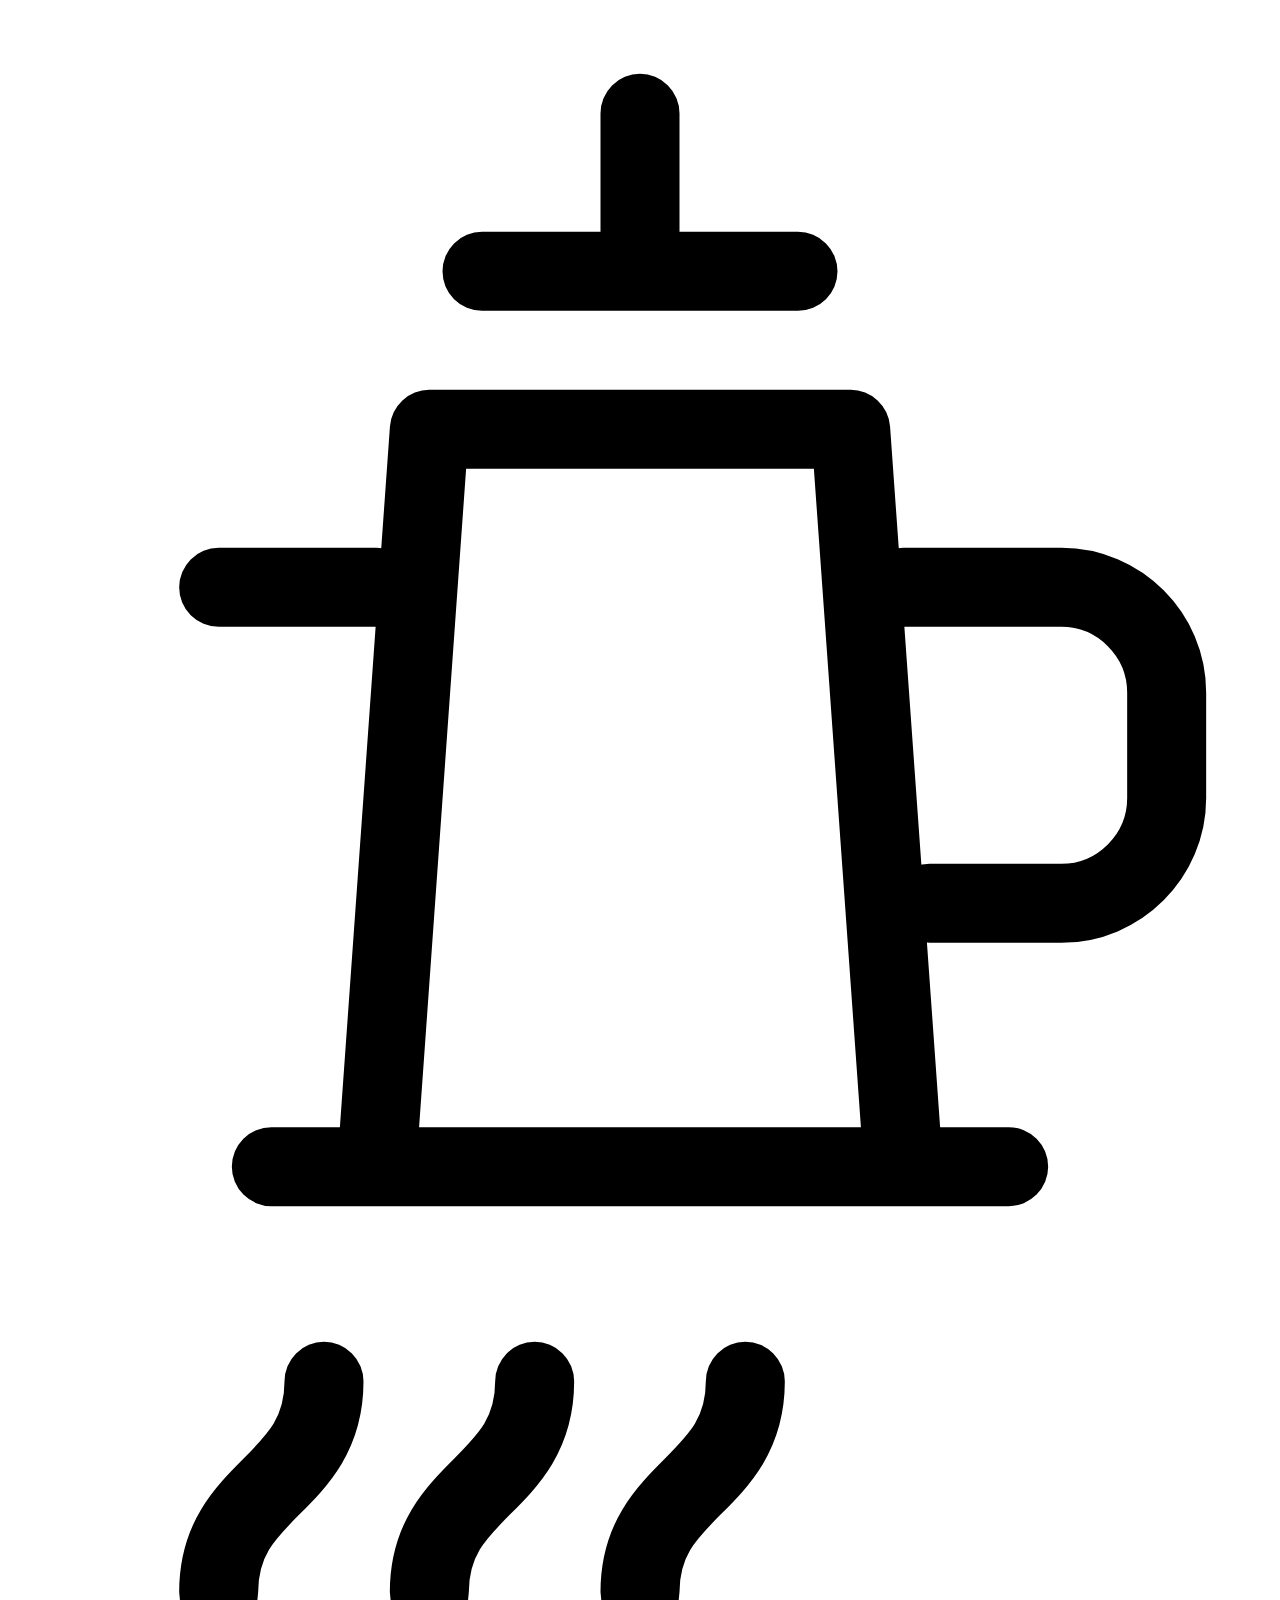
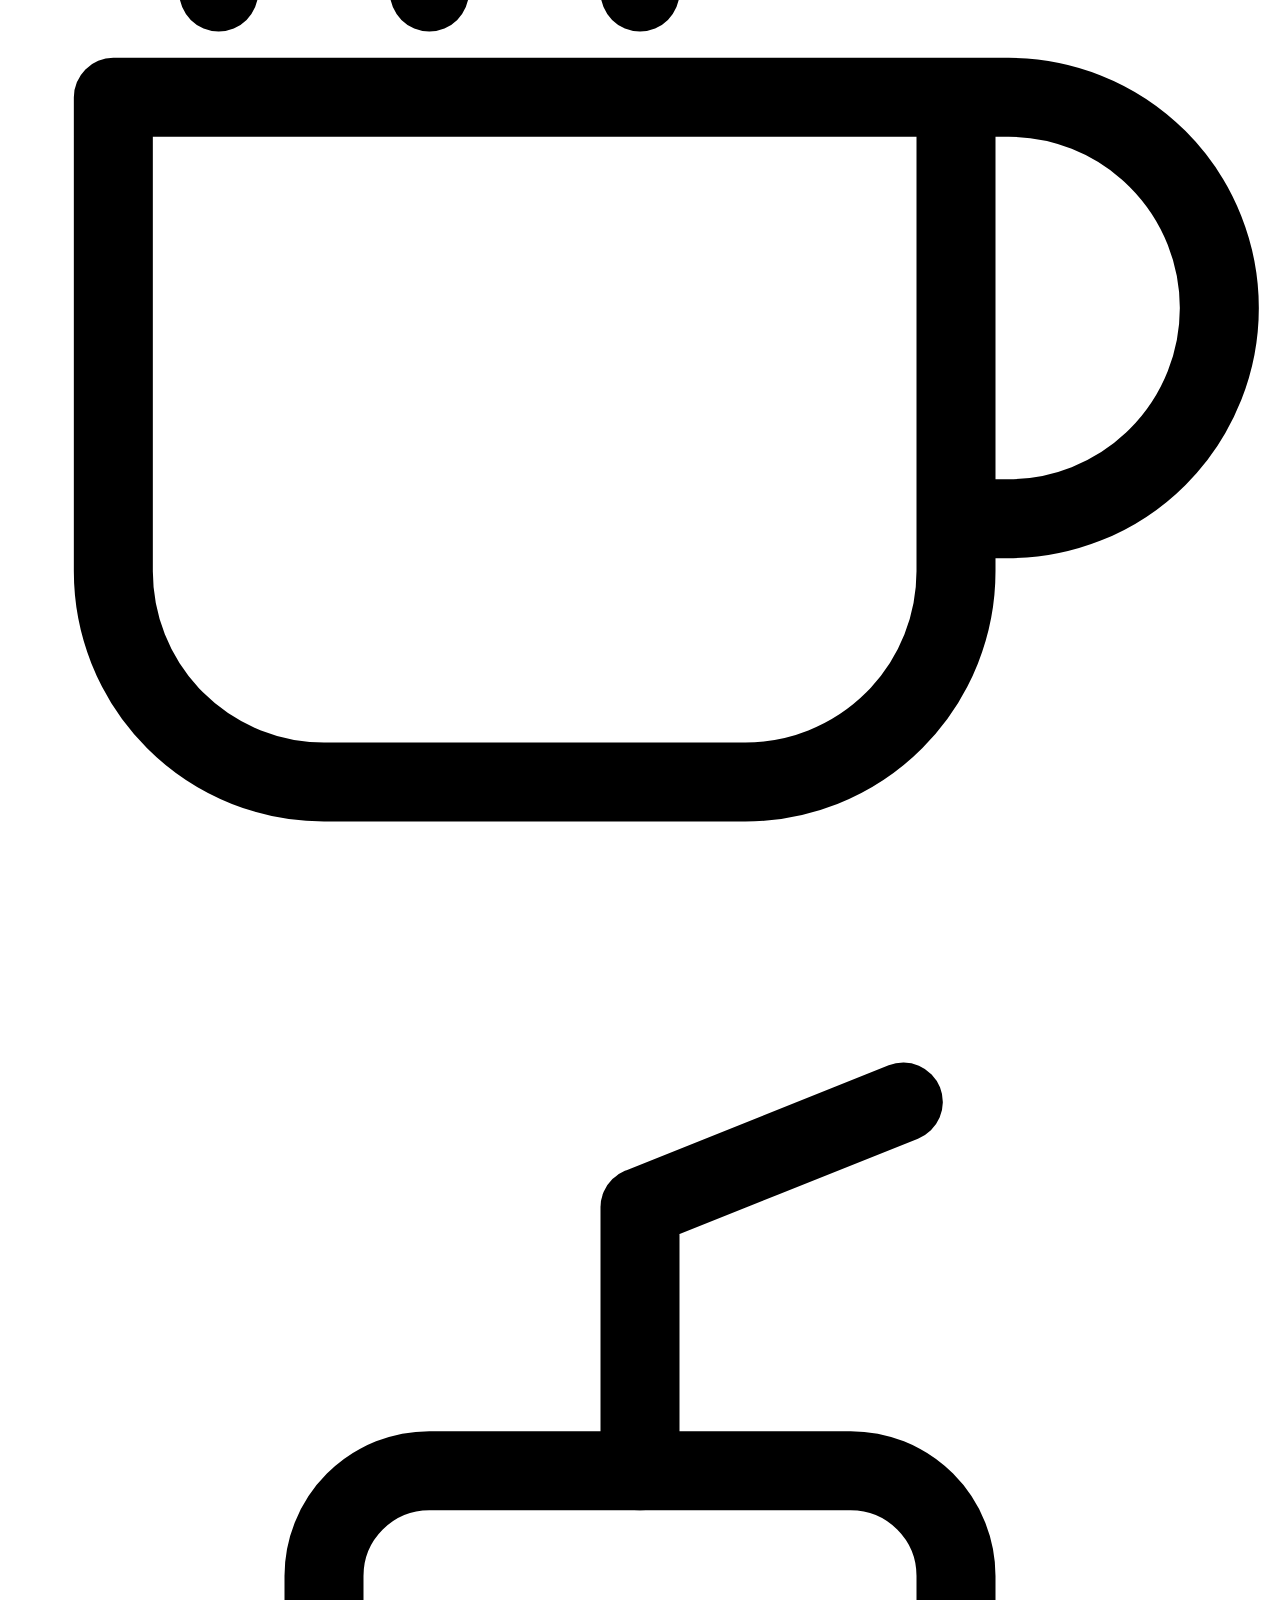
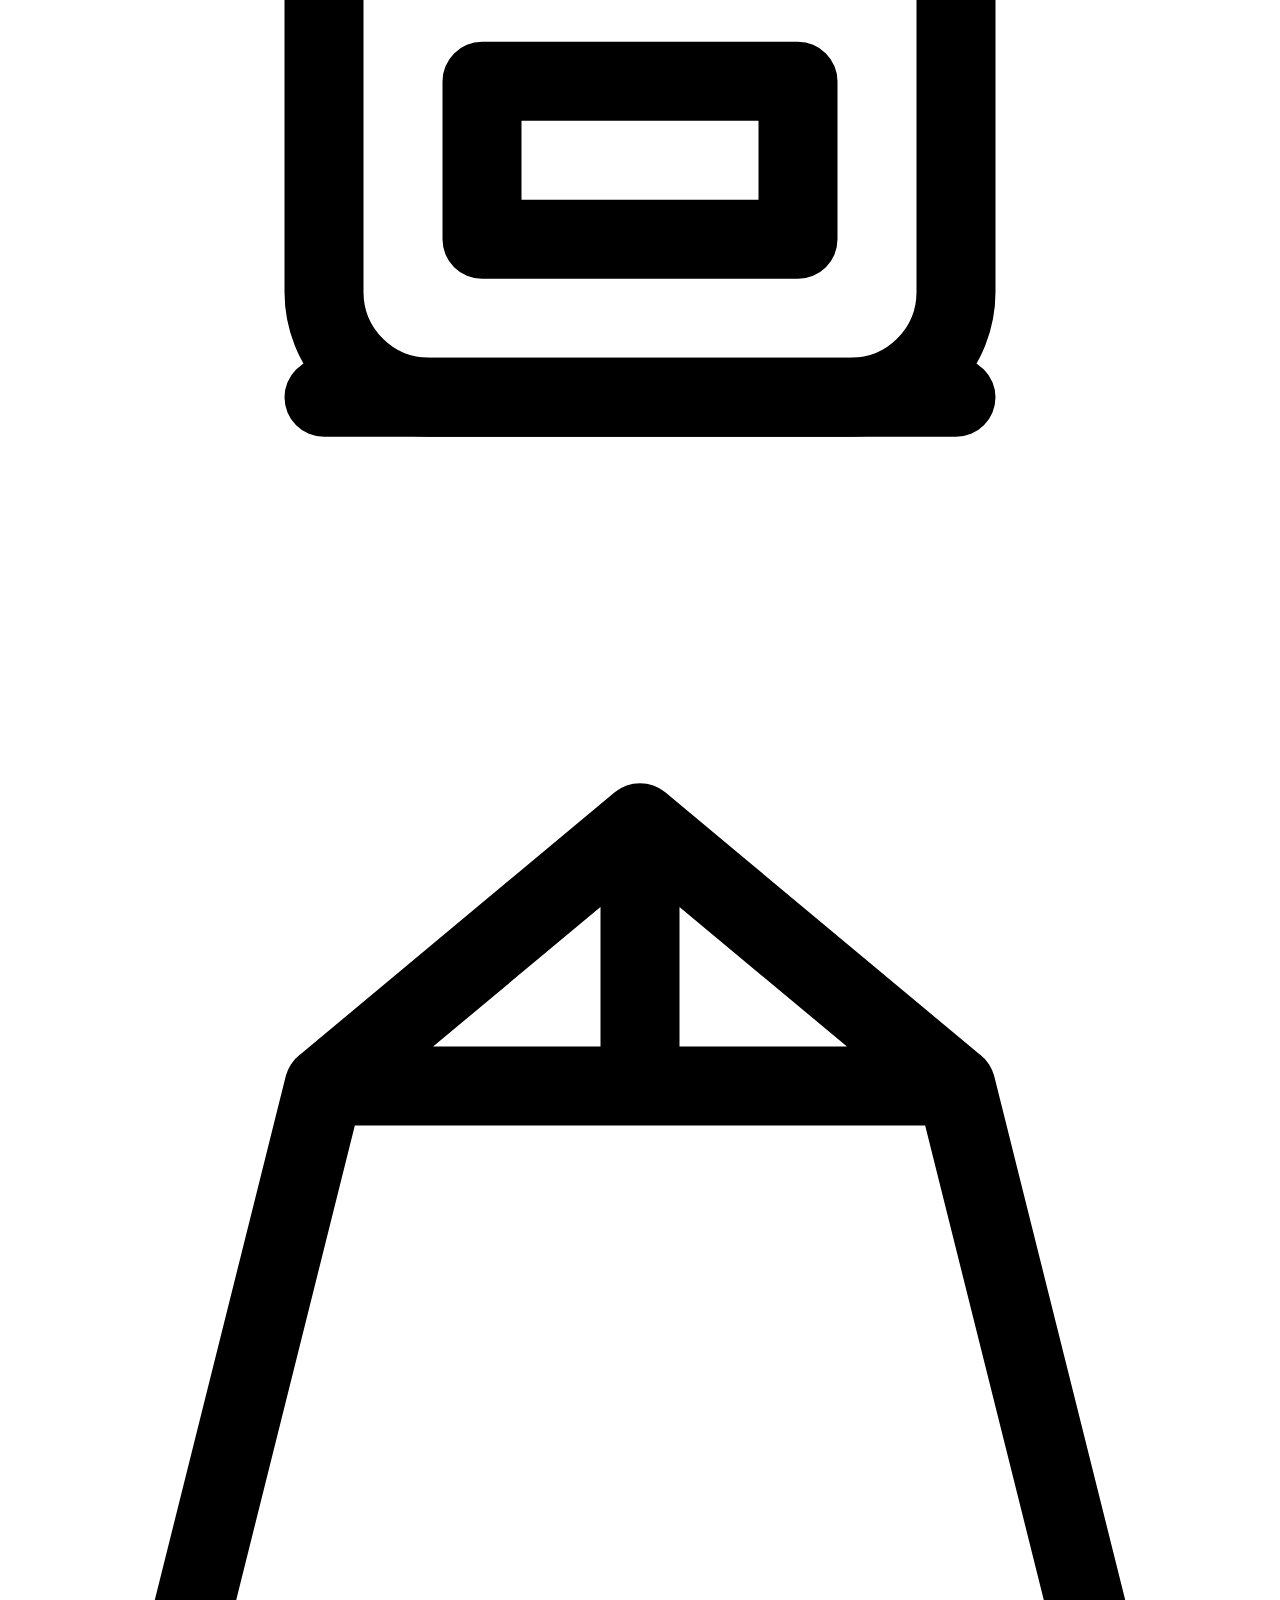
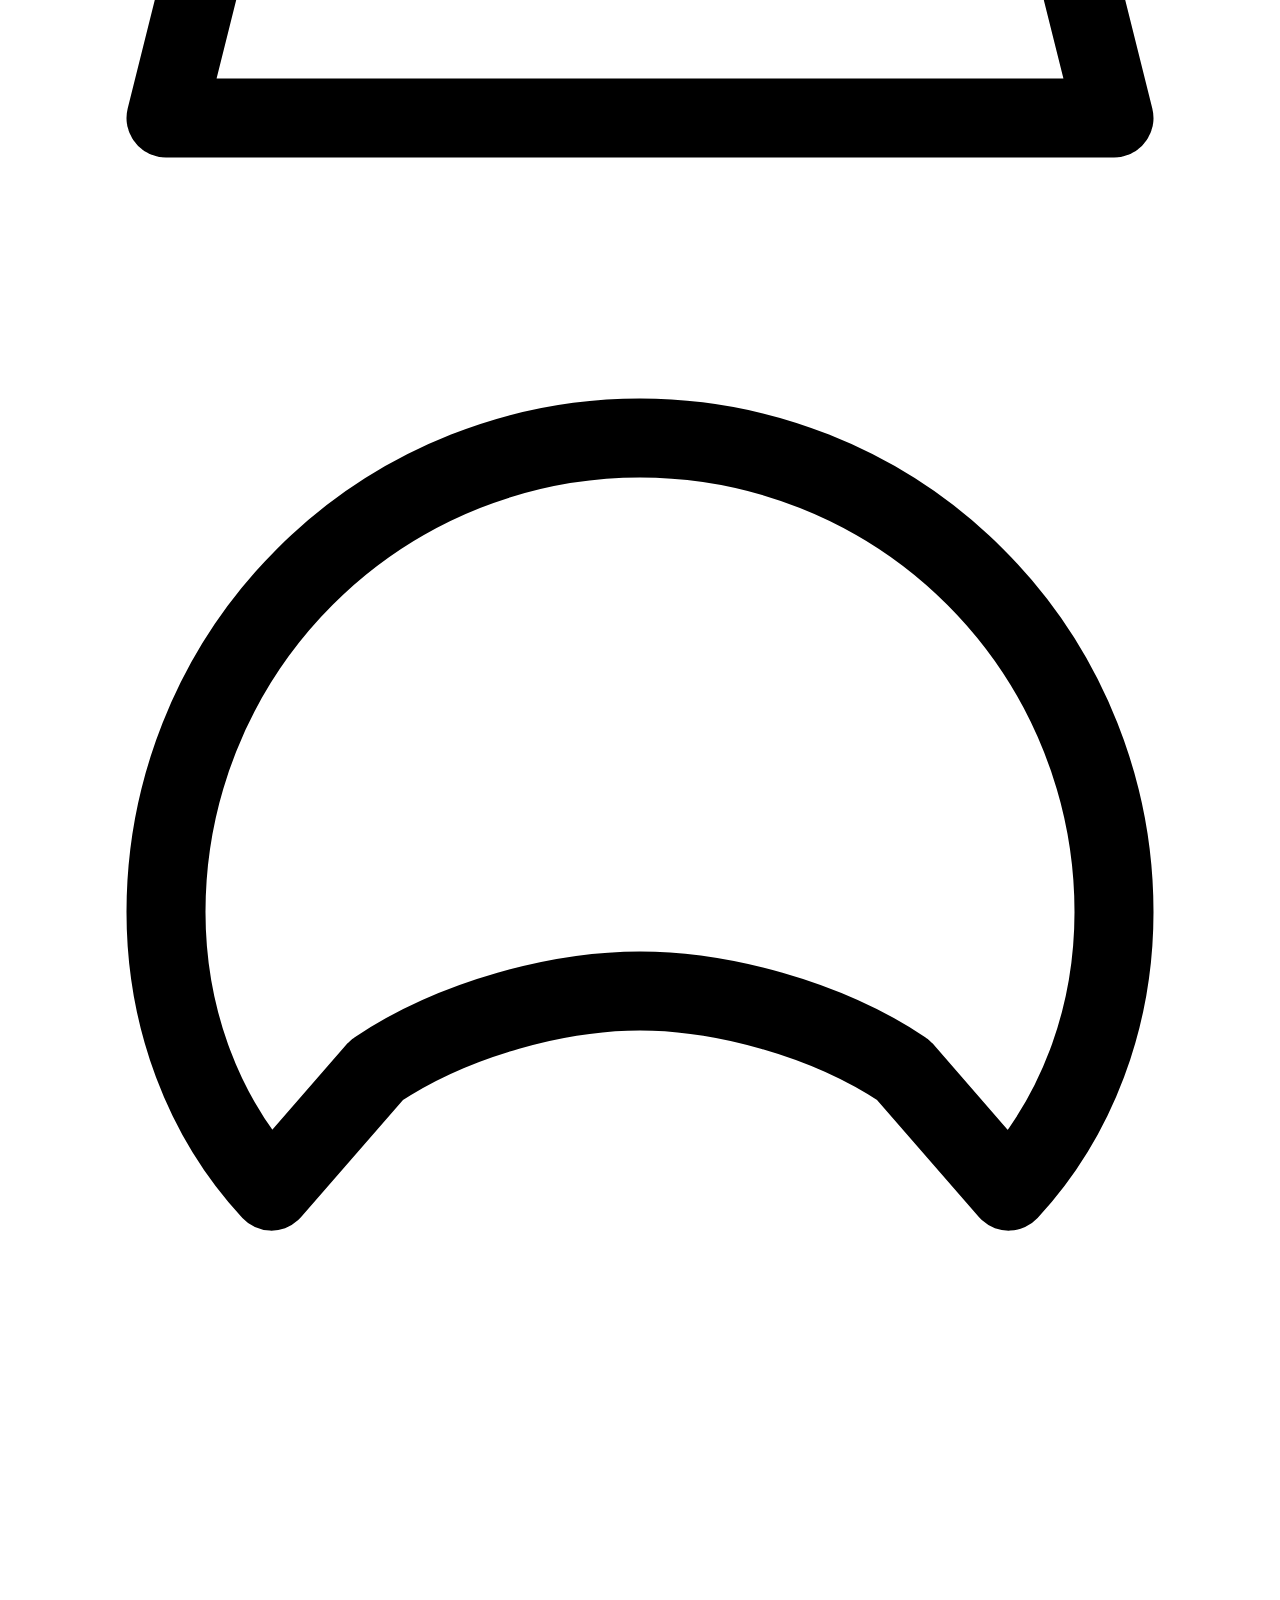
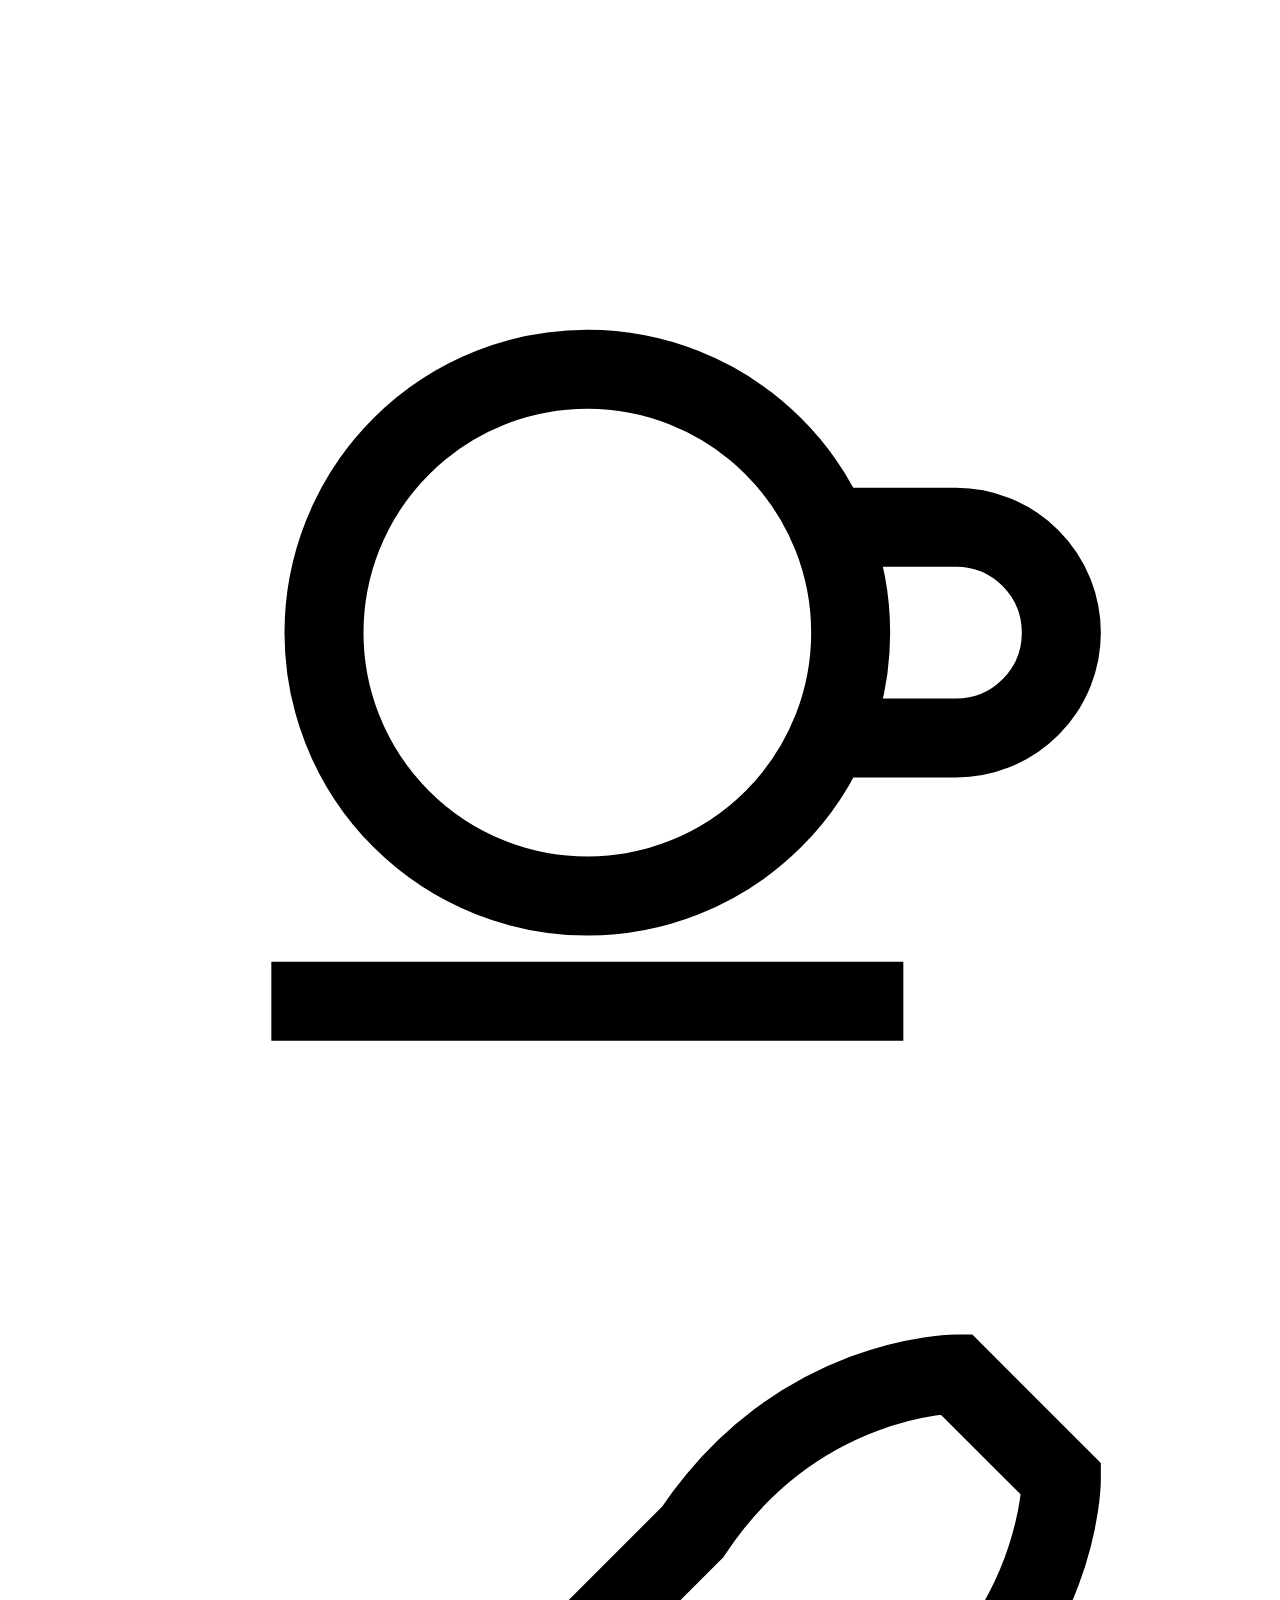
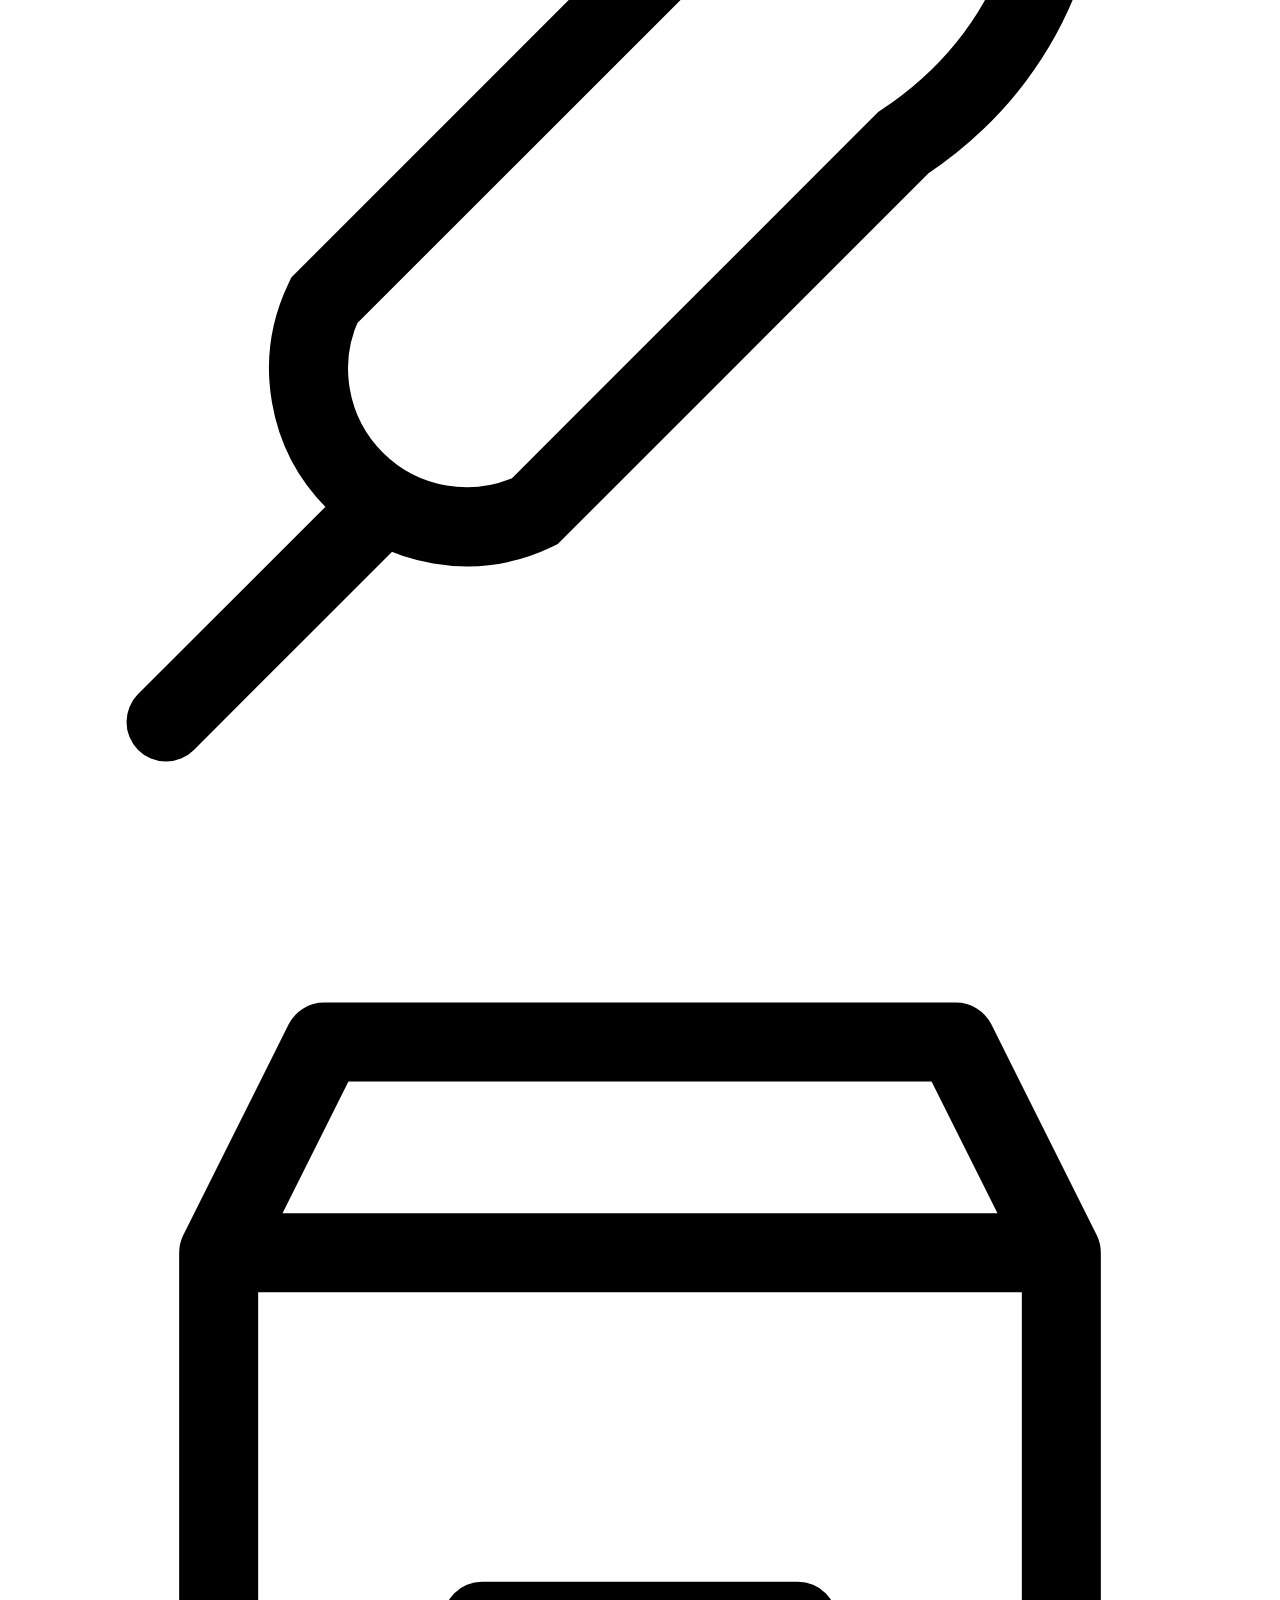
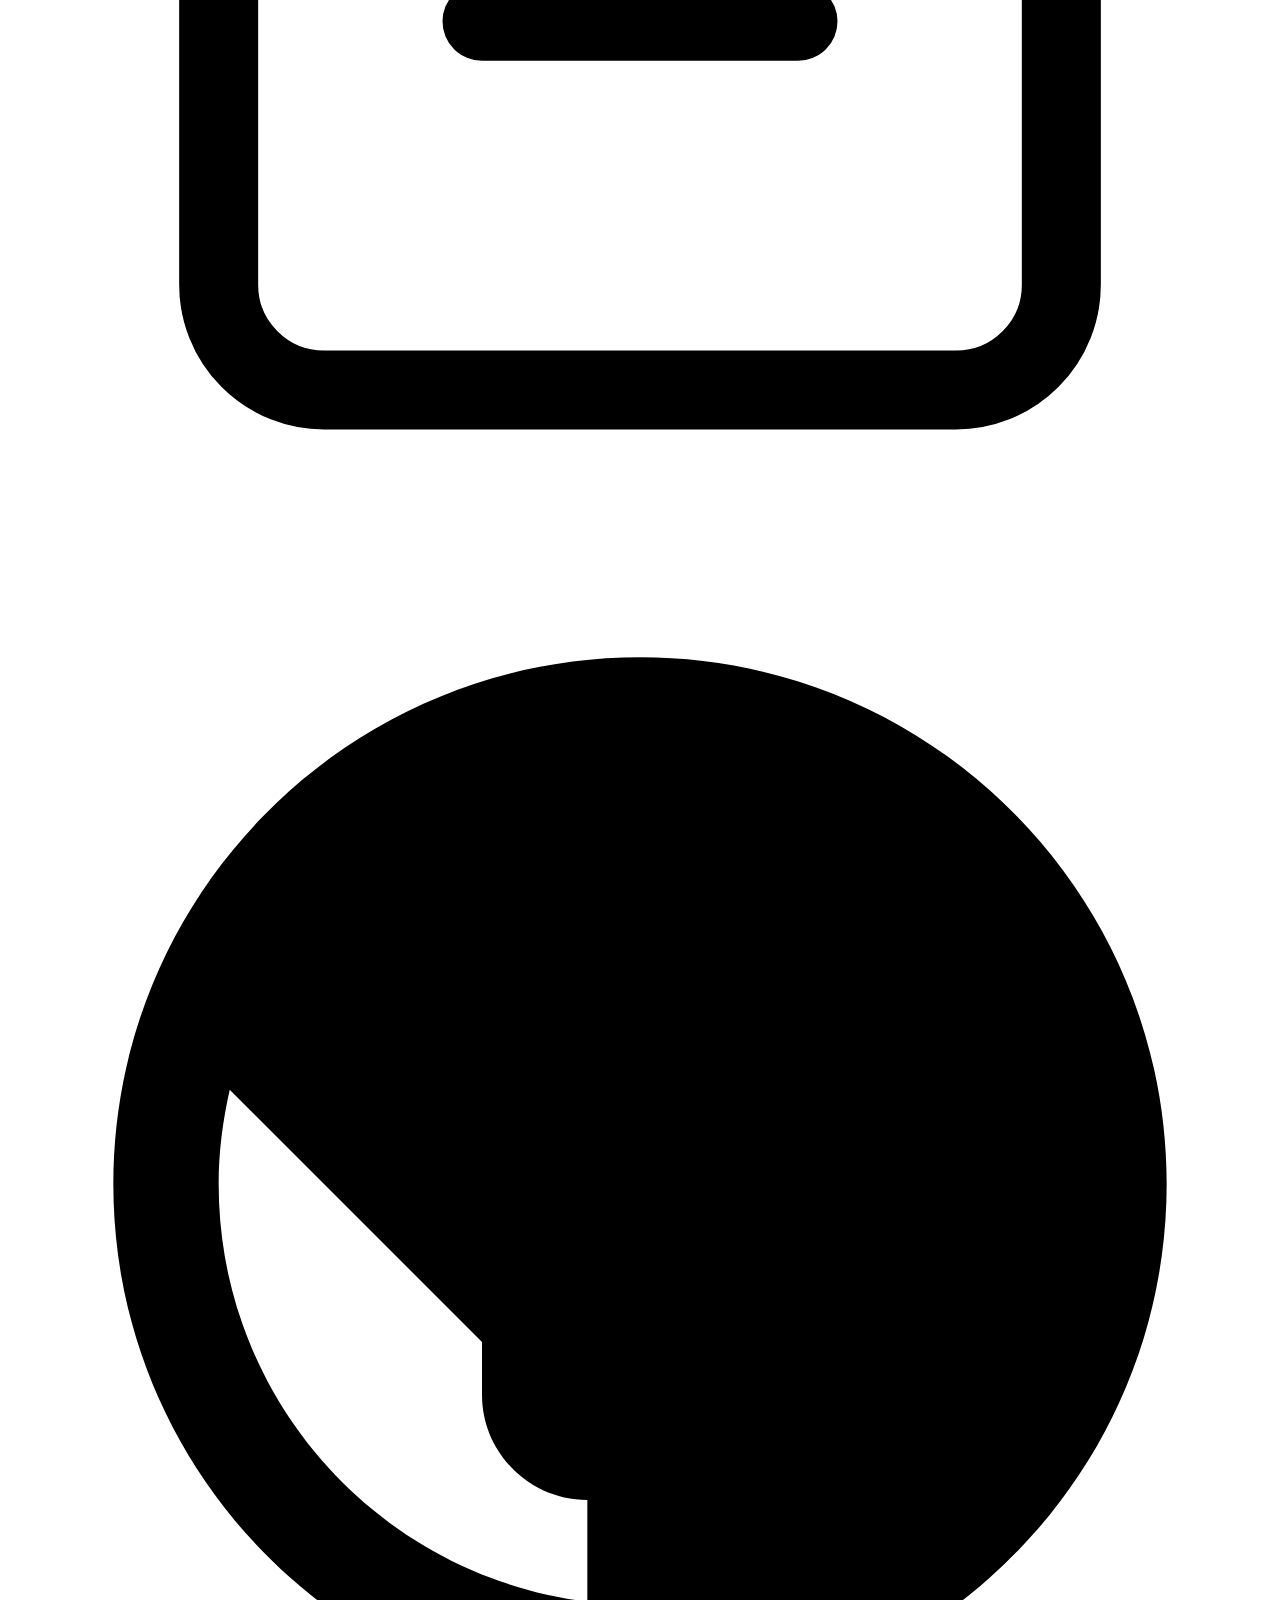
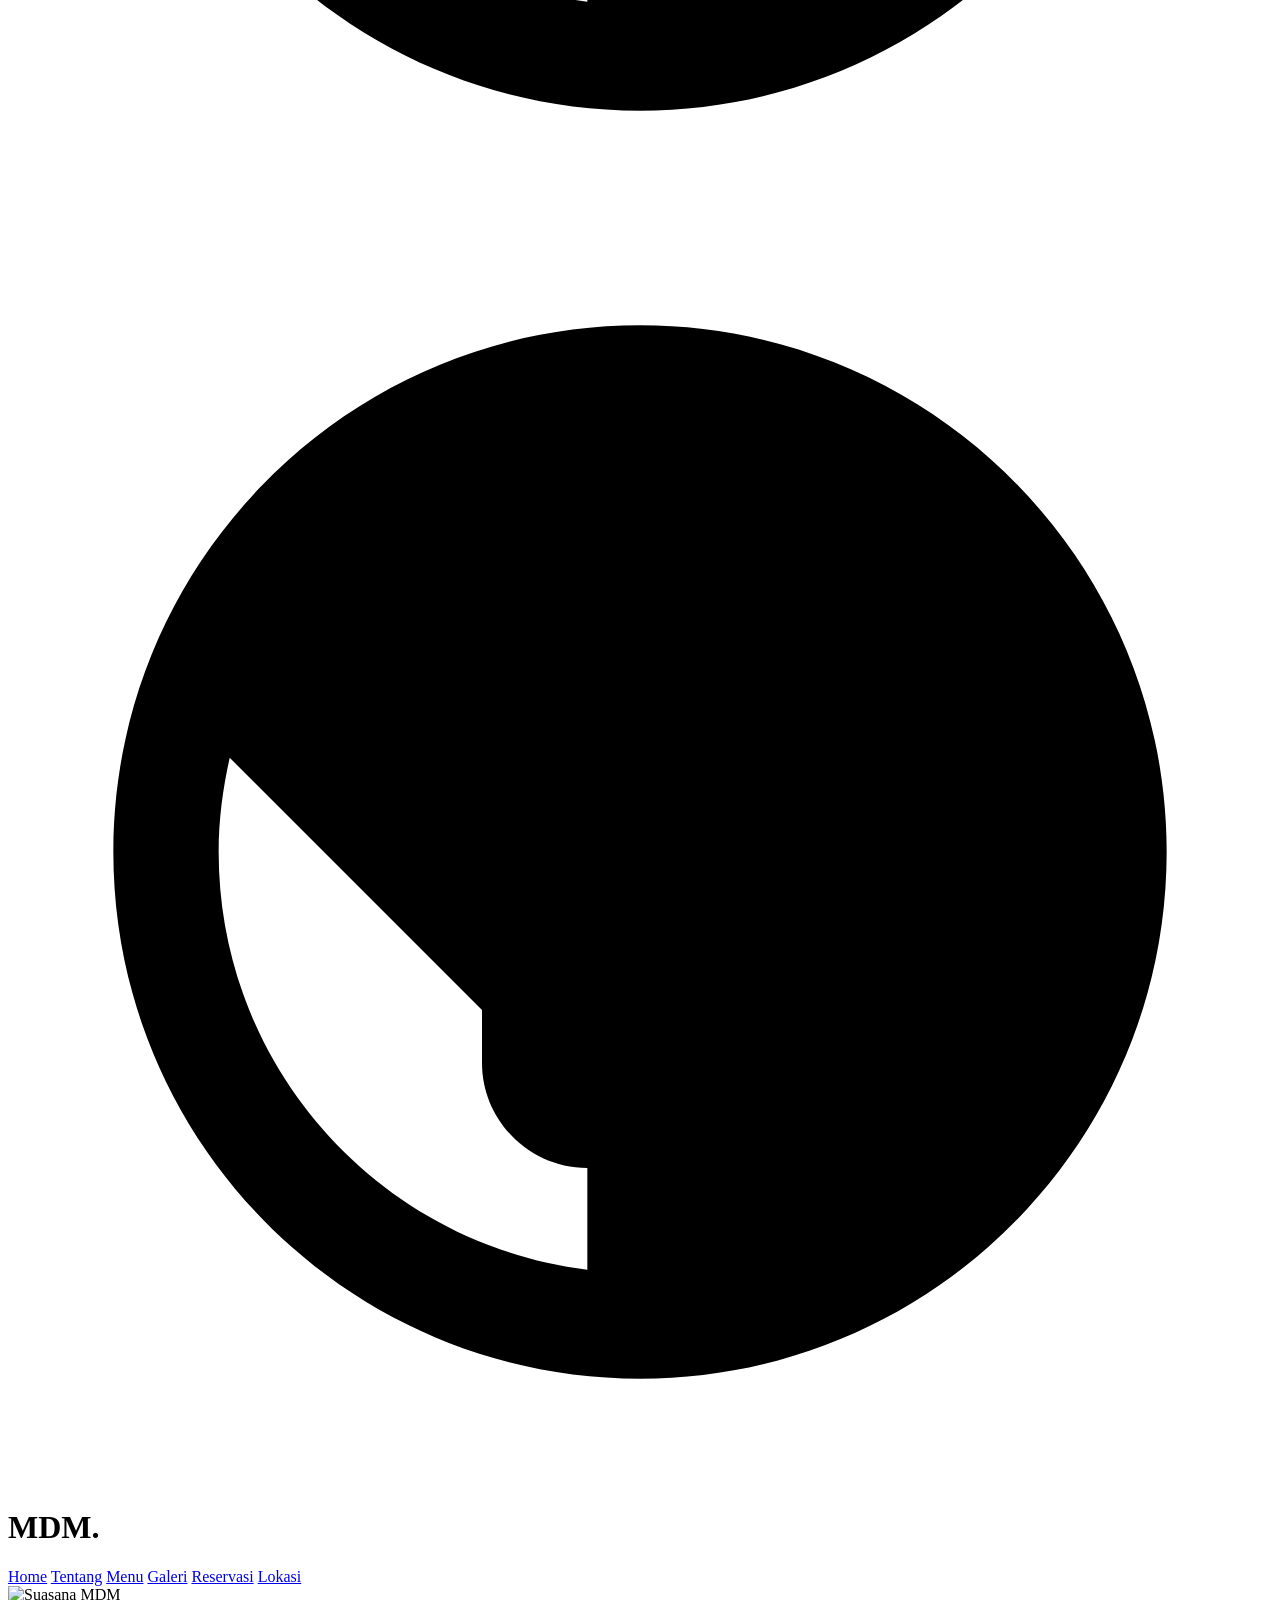
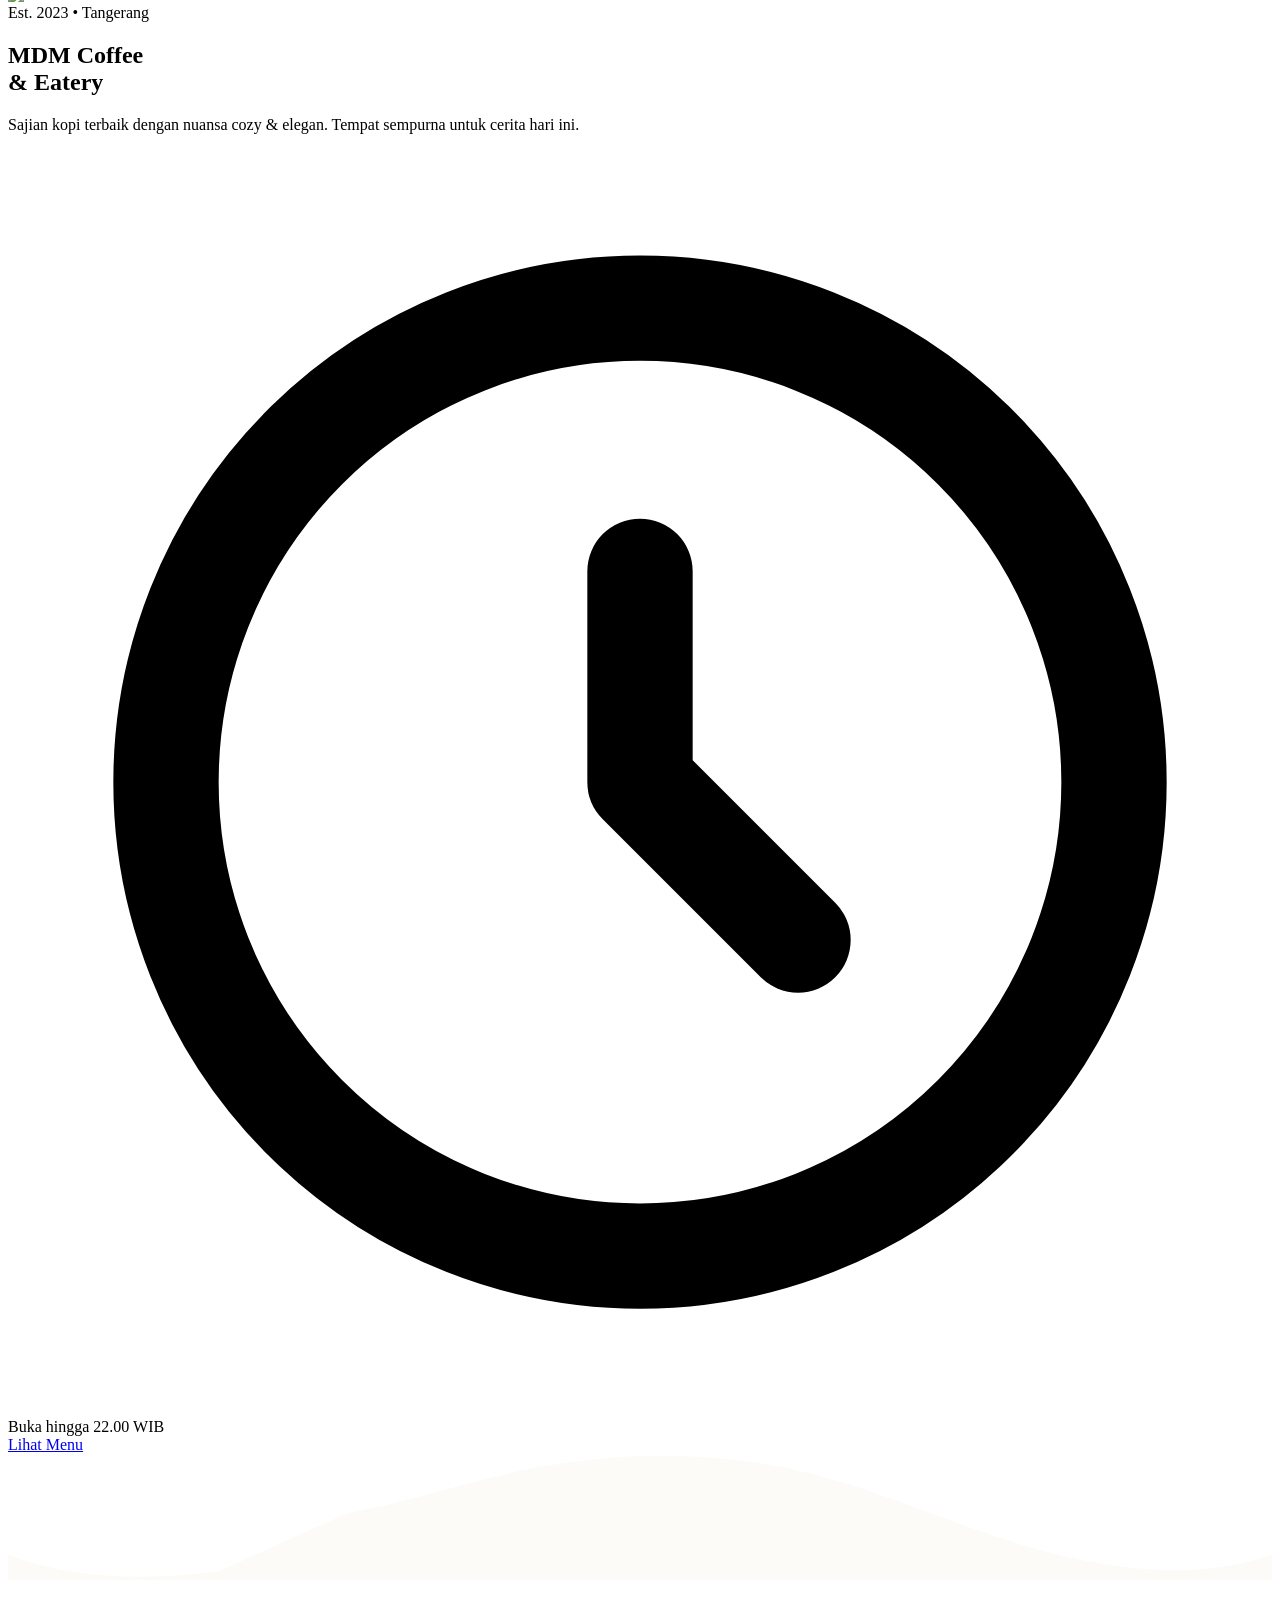
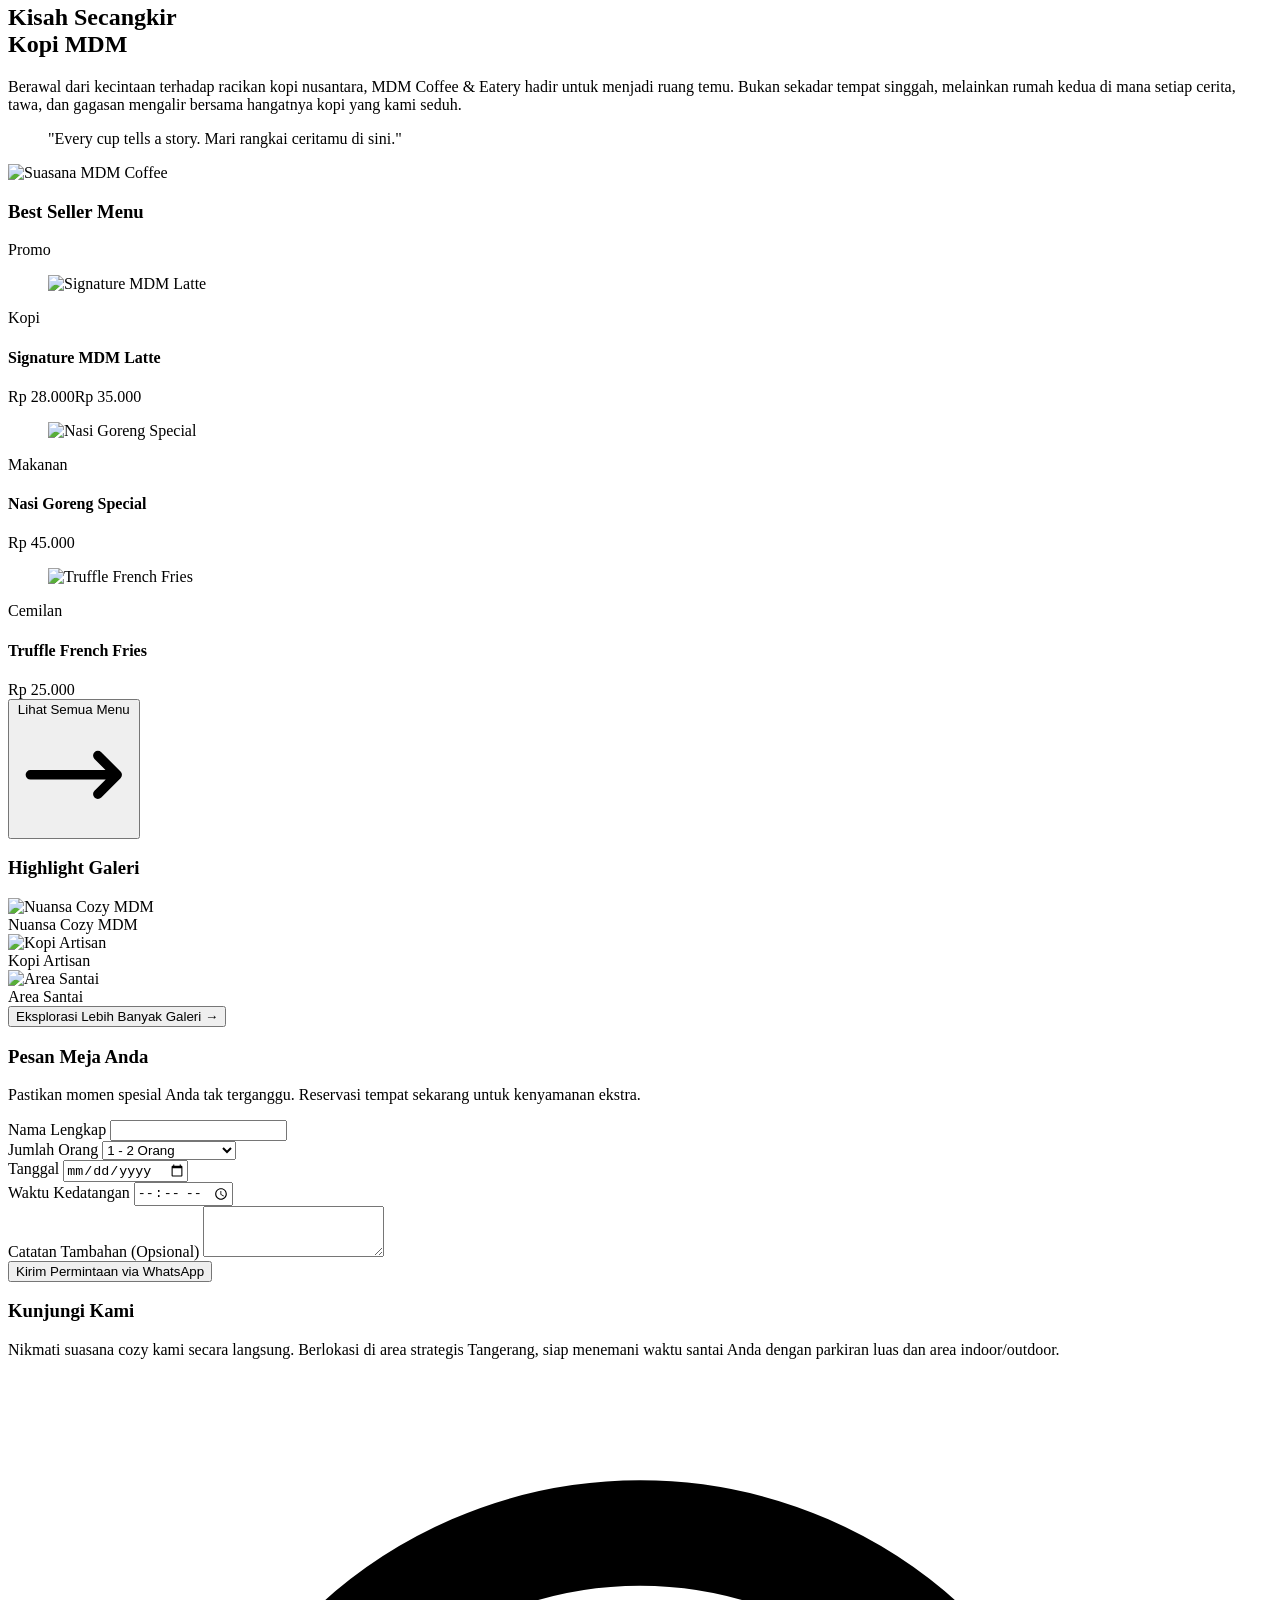
==== commit 185af478: "index.html" ====
--- a/index.html
+++ b/index.html
@@ -11,8 +11,8 @@
     <link href="https://fonts.googleapis.com/css2?family=Playfair+Display:ital,wght@0,400;0,600;0,700;1,400&family=Poppins:wght@300;400;500;600;700&display=swap" rel="stylesheet">
     
     <link rel="stylesheet" href="style.css">
+
     <script src="https://cdn.tailwindcss.com"></script>
-    
     <script>
         tailwind.config = {
             theme: {
@@ -33,10 +33,22 @@
 </head>
 <body class="bg-secondary text-dark font-sans antialiased overflow-x-hidden relative">
 
-    <div id="parallax-bg" class="coffee-pattern"></div>
+    <div class="fixed-bg-canvas text-primary">
+        <svg class="absolute w-20 h-20 top-[4%] left-[6%] opacity-20 animate-bobbing" viewBox="0 0 24 24" fill="none" stroke="currentColor" stroke-width="1.5" stroke-linecap="round" stroke-linejoin="round"><path d="M5 22h14M17 22l-1-14H8L7 22M9 5h6M12 2v3M4 11h3M17 11h3c1.1 0 2 .9 2 2v2c0 1.1-.9 2-2 2h-2.5"/></svg>
+        <svg class="absolute w-16 h-16 top-[15%] right-[10%] opacity-20 animate-bobbing-slow" viewBox="0 0 24 24" fill="none" stroke="currentColor" stroke-width="1.5" stroke-linecap="round" stroke-linejoin="round"><path d="M18 8h1a4 4 0 0 1 0 8h-1M2 8h16v9a4 4 0 0 1-4 4H6a4 4 0 0 1-4-4V8z"/><path d="M6 2c0 2-2 2-2 4M10 2c0 2-2 2-2 4M14 2c0 2-2 2-2 4"/></svg>
+        <svg class="absolute w-16 h-16 top-[28%] left-[12%] opacity-20 animate-bobbing" viewBox="0 0 24 24" fill="none" stroke="currentColor" stroke-width="1.5" stroke-linecap="round" stroke-linejoin="round"><rect x="6" y="10" width="12" height="10" rx="2"/><path d="M12 10V5M12 5l5-2M6 20h12M9 14h6v3H9z"/></svg>
+        <svg class="absolute w-14 h-14 top-[40%] right-[5%] opacity-20 animate-bobbing-slow" viewBox="0 0 24 24" fill="none" stroke="currentColor" stroke-width="1.5" stroke-linecap="round" stroke-linejoin="round"><path d="M3 21h18M3 21l3-12h12l3 12M6 9l6-5 6 5M12 4v5"/></svg>
+        <svg class="absolute w-16 h-16 top-[55%] left-[5%] opacity-20 animate-bobbing" viewBox="0 0 24 24" fill="none" stroke="currentColor" stroke-width="1.5" stroke-linecap="round" stroke-linejoin="round"><path d="M12 3a9 9 0 0 0-9 9c0 2 .7 3.9 2 5.3L7 15M12 3a9 9 0 0 1 9 9c0 2-.7 3.9-2 5.3L17 15M7 15c1.5-1 3.5-1.5 5-1.5s3.5.5 5 1.5"/></svg>
+        <svg class="absolute w-14 h-14 top-[68%] right-[12%] opacity-20 animate-bobbing-slow" viewBox="0 0 24 24" fill="none" stroke="currentColor" stroke-width="1.5"><circle cx="11" cy="13" r="5"/><path d="M16 11h2a2 2 0 0 1 2 2v0a2 2 0 0 1-2 2h-2M5 20h12"/></svg>
+        <svg class="absolute w-12 h-12 bottom-[15%] left-[15%] opacity-20 animate-bobbing" viewBox="0 0 24 24" fill="none" stroke="currentColor" stroke-width="1.5" stroke-linecap="round"><path d="M18 3s-3 0-5 3l-7 7a3 3 0 0 0 4 4l7-7c3-2 3-5 3-5zM3 21l4-4"/></svg>
+        <svg class="absolute w-16 h-16 bottom-[4%] right-[8%] opacity-20 animate-bobbing-slow" viewBox="0 0 24 24" fill="none" stroke="currentColor" stroke-width="1.5" stroke-linecap="round" stroke-linejoin="round"><path d="M6 3h12l2 4v12a2 2 0 0 1-2 2H6a2 2 0 0 1-2-2V7l2-4zM4 7h16M9 14h6"/></svg>
+        <svg class="absolute w-8 h-8 top-[48%] left-[45%] opacity-20" viewBox="0 0 24 24" fill="currentColor"><path d="M12 2C6.48 2 2 6.48 2 12s4.48 10 10 10 10-4.48 10-10S17.52 2 12 2zm-1 17.93c-3.95-.49-7-3.85-7-7.93 0-.62.08-1.21.21-1.79L9 15v1c0 1.1.9 2 2 2v1.93z"/></svg>
+        <svg class="absolute w-7 h-7 bottom-[25%] right-[40%] opacity-20" viewBox="0 0 24 24" fill="currentColor"><path d="M12 2C6.48 2 2 6.48 2 12s4.48 10 10 10 10-4.48 10-10S17.52 2 12 2zm-1 17.93c-3.95-.49-7-3.85-7-7.93 0-.62.08-1.21.21-1.79L9 15v1c0 1.1.9 2 2 2v1.93z"/></svg>
+    </div>
+
     <div id="toast-container" class="fixed bottom-6 right-6 z-[999] flex flex-col gap-3 pointer-events-none"></div>
 
-    <header class="absolute top-0 left-0 w-full z-50 py-6 px-4 md:px-12 flex justify-between items-center">
+    <header class="absolute top-0 left-0 w-full z-50 py-6 px-4 md:px-12 flex justify-between items-center reveal-el">
         <h1 class="text-2xl font-bold text-secondary tracking-wider drop-shadow-md font-serif">MDM.</h1>
         <nav class="hidden md:flex gap-8 text-secondary font-medium">
             <a href="#hero" class="hover:text-accent transition-colors hover:scale-105 inline-block">Home</a>
@@ -53,13 +65,13 @@
             <img src="https://images.unsplash.com/photo-1554118811-1e0d58224f24?ixlib=rb-4.0.3&auto=format&fit=crop&w=1920&q=80" alt="Suasana MDM" class="absolute inset-0 w-full h-full object-cover" loading="lazy">
             <div class="absolute inset-0 bg-black/65"></div>
             
-            <div class="relative z-10 text-center px-6 flex flex-col items-center fade-in-element">
+            <div class="relative z-10 text-center px-6 flex flex-col items-center reveal-el">
                 <span id="live-tagline" class="text-accent font-medium tracking-widest uppercase text-sm mb-4">Est. 2023 • Tangerang</span>
                 <h2 class="text-5xl md:text-7xl font-bold text-secondary mb-6 leading-tight font-serif"><span id="live-name1">MDM Coffee</span> <br/><span class="text-4xl md:text-6xl font-light italic text-accent" id="live-name2">& Eatery</span></h2>
                 <p class="text-gray-300 text-lg md:text-xl max-w-2xl mx-auto mb-8 font-light">Sajian kopi terbaik dengan nuansa cozy & elegan. Tempat sempurna untuk cerita hari ini.</p>
                 <div class="flex flex-wrap justify-center gap-4 mb-8">
-                    <div class="glass-panel px-6 py-3 rounded-full border border-white/20 text-secondary text-sm flex items-center gap-2 hover:border-accent transition-colors">
-                        <svg class="w-4 h-4 text-accent" fill="none" stroke="currentColor" viewBox="0 0 24 24"><path stroke-linecap="round" stroke-linejoin="round" stroke-width="2" d="M12 8v4l3 3m6-3a9 9 0 11-18 0 9 9 0 0118 0z"></path></svg>
+                    <div class="glass-panel px-6 py-3 rounded-full border border-white/20 text-secondary text-sm flex items-center gap-2">
+                        <svg class="w-4 h-4 text-accent" fill="none" stroke="currentColor" viewBox="0 0 24 24"><path stroke-linecap="round" stroke-linejoin="round" stroke-width="2" d="M12 8v4l3 3m6-3a9 9 0 11-18 0 9 9 0 0118 0z"/></svg>
                         <span id="live-hours">Buka hingga 22.00 WIB</span>
                     </div>
                 </div>
@@ -74,44 +86,44 @@
         </section>
 
         <section id="tentang" class="py-24 px-6 md:px-12 max-w-7xl mx-auto flex flex-col md:flex-row items-center gap-12 lg:gap-20">
-            <div class="w-full md:w-1/2 space-y-6">
+            <div class="w-full md:w-1/2 space-y-6 reveal-el">
                 <h2 class="text-4xl md:text-5xl font-bold text-primary font-serif leading-tight">Kisah Secangkir <br>Kopi MDM</h2>
                 <div class="w-20 h-1 bg-accent rounded-full"></div>
                 <p id="live-about" class="text-gray-600 text-lg leading-relaxed">Berawal dari kecintaan terhadap racikan kopi nusantara, MDM Coffee & Eatery hadir untuk menjadi ruang temu. Bukan sekadar tempat singgah, melainkan rumah kedua di mana setiap cerita, tawa, dan gagasan mengalir bersama hangatnya kopi yang kami seduh.</p>
                 <blockquote class="border-l-4 border-accent pl-5 py-2 italic text-xl text-primary font-serif">"Every cup tells a story. Mari rangkai ceritamu di sini."</blockquote>
             </div>
-            <div class="w-full md:w-1/2 relative mt-8 md:mt-0">
+            <div class="w-full md:w-1/2 relative mt-8 md:mt-0 reveal-el">
                 <div class="absolute -inset-4 bg-accent/30 rounded-tl-[80px] rounded-br-[80px] -z-10 transform translate-x-4 translate-y-4"></div>
                 <img src="https://images.unsplash.com/photo-1497935586351-b67a49e012bf?w=800&q=80" alt="Suasana MDM Coffee" class="w-full h-[350px] md:h-[450px] object-cover rounded-tl-[80px] rounded-br-[80px] shadow-2xl hover:scale-[1.02] transition-transform duration-500" loading="lazy">
             </div>
         </section>
 
         <section id="menu" class="py-24 px-6 md:px-12 max-w-7xl mx-auto">
-            <div class="text-center mb-16">
+            <div class="text-center mb-16 reveal-el">
                 <h3 class="text-3xl md:text-4xl font-bold text-primary mb-4 font-serif">Best Seller Menu</h3>
                 <div class="w-24 h-1 bg-accent mx-auto rounded-full"></div>
             </div>
-            <div id="home-menu-container" class="grid grid-cols-1 md:grid-cols-2 lg:grid-cols-3 gap-8 mb-12">
+            <div id="home-menu-container" class="grid grid-cols-1 md:grid-cols-3 gap-8 mb-12 max-w-full overflow-hidden">
                 <div class="col-span-full text-center text-gray-400 py-10 animate-pulse">Memuat menu terbaru...</div>
             </div>
-            <div class="text-center">
+            <div class="text-center reveal-el">
                 <button onclick="toggleModal('fullMenuModal')" class="inline-flex items-center gap-2 border-2 border-primary text-primary hover:bg-primary hover:text-secondary px-8 py-3 rounded-full font-medium transition-all duration-300 hover:scale-105 shadow-lg">
                     Lihat Semua Menu
-                    <svg class="w-4 h-4" fill="none" stroke="currentColor" viewBox="0 0 24 24"><path stroke-linecap="round" stroke-linejoin="round" stroke-width="2" d="M17 8l4 4m0 0l-4 4m4-4H3"></path></svg>
+                    <svg class="w-4 h-4" fill="none" stroke="currentColor" viewBox="0 0 24 24"><path stroke-linecap="round" stroke-linejoin="round" stroke-width="2" d="M17 8l4 4m0 0l-4 4m4-4H3"/></svg>
                 </button>
             </div>
         </section>
 
         <section id="gallery" class="py-24 px-6 md:px-12 bg-white/60 backdrop-blur-md relative border-y border-white">
             <div class="max-w-7xl mx-auto relative z-10">
-                <div class="text-center mb-16">
+                <div class="text-center mb-16 reveal-el">
                     <h3 class="text-3xl md:text-4xl font-bold text-primary mb-4 font-serif">Highlight Galeri</h3>
                     <div class="w-24 h-1 bg-accent mx-auto rounded-full"></div>
                 </div>
-                <div id="home-gallery-container" class="grid grid-cols-1 md:grid-cols-3 gap-6 mb-12">
+                <div id="home-gallery-container" class="grid grid-cols-1 md:grid-cols-3 gap-6 mb-12 max-w-full overflow-hidden">
                      <div class="col-span-full text-center text-gray-400 py-10 animate-pulse">Memuat galeri...</div>
                 </div>
-                <div class="text-center">
+                <div class="text-center reveal-el">
                     <button onclick="toggleModal('fullGalleryModal')" class="text-primary hover:text-accent font-medium transition-all border-b border-transparent hover:border-accent pb-1 inline-block hover:scale-105">
                         Eksplorasi Lebih Banyak Galeri →
                     </button>
@@ -119,7 +131,7 @@
             </div>
         </section>
 
-        <section id="reservasi" class="py-24 px-6 md:px-12 max-w-7xl mx-auto">
+        <section id="reservasi" class="py-24 px-6 md:px-12 max-w-7xl mx-auto reveal-el">
             <div class="bg-primary rounded-3xl overflow-hidden shadow-2xl flex flex-col md:flex-row hover-card-effect">
                 <div class="w-full md:w-5/12 bg-dark p-10 md:p-14 text-secondary flex flex-col justify-center relative overflow-hidden">
                     <div class="absolute top-0 right-0 w-64 h-64 bg-accent/10 rounded-full blur-3xl -translate-y-1/2 translate-x-1/2"></div>
@@ -163,25 +175,24 @@
             </div>
         </section>
 
-        <section id="lokasi" class="py-24 px-6 md:px-12 max-w-4xl mx-auto text-center">
+        <section id="lokasi" class="py-24 px-6 md:px-12 max-w-4xl mx-auto text-center reveal-el">
             <h3 class="text-3xl md:text-4xl font-bold text-primary font-serif mb-4">Kunjungi Kami</h3>
             <div class="w-24 h-1 bg-accent mx-auto rounded-full mb-8"></div>
             <p class="text-gray-600 text-lg leading-relaxed mb-8">Nikmati suasana cozy kami secara langsung. Berlokasi di area strategis Tangerang, siap menemani waktu santai Anda dengan parkiran luas dan area indoor/outdoor.</p>
             
             <div class="bg-white p-8 rounded-3xl shadow-lg border border-gray-100 max-w-2xl mx-auto hover-card-effect">
-                <svg class="w-12 h-12 text-accent mx-auto mb-4" fill="none" stroke="currentColor" viewBox="0 0 24 24"><path stroke-linecap="round" stroke-linejoin="round" stroke-width="2" d="M17.657 16.657L13.414 20.9a1.998 1.998 0 01-2.827 0l-4.243-4.243a8 8 0 1111.314 0z"></path><path stroke-linecap="round" stroke-linejoin="round" stroke-width="2" d="M15 11a3 3 0 11-6 0 3 3 0 016 0z"></path></svg>
+                <svg class="w-12 h-12 text-accent mx-auto mb-4" fill="none" stroke="currentColor" viewBox="0 0 24 24"><path stroke-linecap="round" stroke-linejoin="round" stroke-width="2" d="M17.657 16.657L13.414 20.9a1.998 1.998 0 01-2.827 0l-4.243-4.243a8 8 0 1111.314 0z"/><path stroke-linecap="round" stroke-linejoin="round" stroke-width="2" d="M15 11a3 3 0 11-6 0 3 3 0 016 0z"/></svg>
                 <h4 class="font-bold text-dark text-xl mb-2">Alamat Lengkap</h4>
                 <p id="live-address" class="text-gray-600 mb-8">Jl. Irigasi Sipon, RT.006/RW.004, Kenanga, Kec. Cipondoh, Kota Tangerang</p>
-                
-                <a href="https://maps.google.com/" target="_blank" rel="noopener noreferrer" class="inline-flex items-center justify-center gap-3 bg-dark hover:bg-primary text-secondary px-8 py-4 rounded-xl font-medium transition-colors w-full sm:w-auto shadow-md">
+                <a href="https://maps.google.com/?q=MDM+Coffee+and+Eatery+Tangerang" target="_blank" rel="noopener noreferrer" class="inline-flex items-center justify-center gap-3 bg-dark hover:bg-primary text-secondary px-8 py-4 rounded-xl font-medium transition-colors w-full sm:w-auto shadow-md hover:scale-105">
                     📍 Buka di Google Maps
                 </a>
             </div>
         </section>
     </main>
 
-    <footer class="bg-dark text-secondary py-12 px-6 relative mt-12 border-t border-white/10">
-        <div class="max-w-7xl mx-auto flex flex-col justify-center items-center gap-4">
+    <footer class="bg-dark text-secondary py-12 px-6 relative border-t border-white/10">
+        <div class="max-w-7xl mx-auto flex flex-col justify-center items-center gap-4 reveal-el">
             <h2 class="text-3xl font-bold tracking-wider text-accent font-serif">MDM.</h2>
             <p class="text-gray-400 text-sm">Coffee & Eatery © 2026. All rights reserved.</p>
         </div>
@@ -190,19 +201,19 @@
         </div>
     </footer>
 
-    <a href="#" id="fab-wa" class="fixed bottom-6 right-6 bg-[#25D366] text-white p-4 rounded-full shadow-[0_10px_25px_rgba(37,211,102,0.5)] hover:scale-110 transition-transform z-40 flex items-center justify-center">
-        <svg class="w-8 h-8" fill="currentColor" viewBox="0 0 24 24"><path d="M12.031 6.172c-3.181 0-5.767 2.586-5.768 5.766-.001 1.298.38 2.27 1.019 3.287l-.582 2.128 2.182-.573c.978.58 1.911.928 3.145.929 3.178 0 5.767-2.587 5.768-5.766.001-3.187-2.575-5.77-5.764-5.771zm3.392 8.244c-.144.405-.837.774-1.17.824-.299.045-.677.063-1.092-.069-.252-.08-.575-.187-.988-.365-1.739-.751-2.874-2.502-2.961-2.617-.087-.116-.708-.94-.708-1.793s.448-1.273.607-1.446c.159-.173.346-.217.462-.217l.332.006c.106.005.249-.04.39.298.144.347.491 1.2.534 1.287.043.087.072.188.014.304-.058.116-.087.188-.173.289l-.26.304c-.087.086-.177.18-.076.354.101.174.449.741.964 1.201.662.591 1.221.774 1.394.86s.274.072.376-.043c.101-.116.433-.506.549-.68.116-.173.231-.145.39-.087s1.011.477 1.184.564.289.13.332.202c.045.072.045.418-.099.824z"/></svg>
-    </a>
-
-    <div id="fullMenuModal" class="fixed inset-0 z-[100] hidden bg-darkbrown overflow-y-auto pb-20">
-        <div class="absolute top-0 right-0 w-96 h-96 bg-golden/5 rounded-full blur-3xl pointer-events-none"></div>
-        <div class="absolute bottom-0 left-0 w-96 h-96 bg-primary/20 rounded-full blur-3xl pointer-events-none"></div>
-
-        <button onclick="toggleModal('fullMenuModal')" class="fixed top-6 left-6 z-[110] glass-panel bg-white/10 shadow-lg border border-golden/20 text-secondary px-5 py-2.5 rounded-full flex items-center gap-2 font-semibold hover:bg-golden hover:text-dark transition-all duration-300 hover:scale-105">
-            <svg class="w-5 h-5" fill="none" stroke="currentColor" viewBox="0 0 24 24"><path stroke-linecap="round" stroke-linejoin="round" stroke-width="2" d="M15 19l-7-7 7-7"></path></svg> Kembali
+    <div id="fullMenuModal" class="fixed inset-0 z-[100] hidden bg-darkbrown overflow-y-auto pb-20 w-full max-w-full">
+        <div class="overlay-fixed-pattern text-golden">
+            <svg class="absolute w-20 h-20 top-[6%] left-[8%] opacity-20 animate-bobbing" viewBox="0 0 24 24" fill="none" stroke="currentColor" stroke-width="1.5"><path d="M5 22h14M17 22l-1-14H8L7 22M9 5h6M12 2v3M4 11h3M17 11h3c1.1 0 2 .9 2 2v2c0 1.1-.9 2-2 2h-2.5"/></svg>
+            <svg class="absolute w-16 h-16 top-[28%] right-[12%] opacity-20 animate-bobbing-slow" viewBox="0 0 24 24" fill="none" stroke="currentColor" stroke-width="1.5"><rect x="6" y="10" width="12" height="10" rx="2"/><path d="M12 10V5M12 5l5-2M6 20h12M9 14h6v3H9z"/></svg>
+            <svg class="absolute w-16 h-16 bottom-[20%] left-[5%] opacity-20 animate-bobbing" viewBox="0 0 24 24" fill="none" stroke="currentColor" stroke-width="1.5"><path d="M18 8h1a4 4 0 0 1 0 8h-1M2 8h16v9a4 4 0 0 1-4 4H6a4 4 0 0 1-4-4V8z"/><path d="M6 2c0 2-2 2-2 4M10 2c0 2-2 2-2 4M14 2c0 2-2 2-2 4"/></svg>
+            <svg class="absolute w-14 h-14 bottom-[5%] right-[15%] opacity-20 animate-bobbing-slow" viewBox="0 0 24 24" fill="none" stroke="currentColor" stroke-width="1.5"><path d="M3 21h18M3 21l3-12h12l3 12M6 9l6-5 6 5M12 4v5"/></svg>
+        </div>
+
+        <button onclick="toggleModal('fullMenuModal')" class="fixed top-6 left-6 z-[110] glass-panel bg-white/10 shadow-lg border border-golden/30 text-secondary px-5 py-2.5 rounded-full flex items-center gap-2 font-semibold hover:bg-golden hover:text-dark transition-all duration-300 hover:scale-105">
+            <svg class="w-5 h-5" fill="none" stroke="currentColor" viewBox="0 0 24 24"><path stroke-linecap="round" stroke-linejoin="round" stroke-width="2" d="M15 19l-7-7 7-7"/></svg> Kembali
         </button>
 
-        <div class="max-w-6xl mx-auto px-6 pt-24 mt-4 relative z-10">
+        <div class="max-w-6xl mx-auto px-6 pt-24 mt-4 relative z-10 w-full">
             <h2 class="text-4xl md:text-5xl font-bold text-golden font-serif text-center mb-10">Buku Menu</h2>
             <div class="flex overflow-x-auto gap-4 mb-10 hide-scrollbar justify-start md:justify-center px-2">
                 <button onclick="filterMenu('Semua', this)" class="menu-filter-btn px-8 py-3 bg-golden text-dark rounded-full font-bold whitespace-nowrap transition-colors shadow-md">Semua</button>
@@ -210,61 +221,62 @@
                 <button onclick="filterMenu('Makanan', this)" class="menu-filter-btn px-8 py-3 glass-panel border border-golden/30 text-secondary rounded-full font-medium whitespace-nowrap hover:bg-white/10 transition-colors shadow-sm">Makanan</button>
                 <button onclick="filterMenu('Cemilan', this)" class="menu-filter-btn px-8 py-3 glass-panel border border-golden/30 text-secondary rounded-full font-medium whitespace-nowrap hover:bg-white/10 transition-colors shadow-sm">Cemilan</button>
             </div>
-            <div id="full-menu-grid" class="grid grid-cols-1 sm:grid-cols-2 lg:grid-cols-3 xl:grid-cols-4 gap-6 px-2"></div>
-        </div>
-    </div>
-
-    <div id="fullGalleryModal" class="fixed inset-0 z-[100] hidden bg-darkbrown overflow-y-auto pb-20">
-        <div class="absolute top-0 right-0 w-96 h-96 bg-golden/5 rounded-full blur-3xl pointer-events-none"></div>
-
-        <button onclick="toggleModal('fullGalleryModal')" class="fixed top-6 left-6 z-[110] glass-panel bg-white/10 shadow-lg border border-golden/20 text-secondary px-5 py-2.5 rounded-full flex items-center gap-2 font-semibold hover:bg-golden hover:text-dark transition-all duration-300 hover:scale-105">
-            <svg class="w-5 h-5" fill="none" stroke="currentColor" viewBox="0 0 24 24"><path stroke-linecap="round" stroke-linejoin="round" stroke-width="2" d="M15 19l-7-7 7-7"></path></svg> Kembali
+            <div id="full-menu-grid" class="grid grid-cols-1 md:grid-cols-3 gap-6 px-2 max-w-full overflow-hidden"></div>
+        </div>
+    </div>
+
+    <div id="fullGalleryModal" class="fixed inset-0 z-[100] hidden bg-darkbrown overflow-y-auto pb-20 w-full max-w-full">
+        <div class="overlay-fixed-pattern text-golden">
+            <svg class="absolute w-16 h-16 top-[15%] left-[10%] opacity-20 animate-bobbing" viewBox="0 0 24 24" fill="none" stroke="currentColor" stroke-width="1.5"><path d="M12 3a9 9 0 0 0-9 9c0 2 .7 3.9 2 5.3L7 15M12 3a9 9 0 0 1 9 9c0 2-.7 3.9-2 5.3L17 15M7 15c1.5-1 3.5-1.5 5-1.5s3.5.5 5 1.5"/></svg>
+            <svg class="absolute w-14 h-14 top-[50%] right-[8%] opacity-20 animate-bobbing-slow" viewBox="0 0 24 24" fill="none" stroke="currentColor" stroke-width="1.5"><circle cx="11" cy="13" r="5"/><path d="M16 11h2a2 2 0 0 1 2 2v0a2 2 0 0 1-2 2h-2M5 20h12"/></svg>
+            <svg class="absolute w-12 h-12 bottom-[15%] left-[12%] opacity-20 animate-bobbing" viewBox="0 0 24 24" fill="none" stroke="currentColor" stroke-width="1.5" stroke-linecap="round"><path d="M18 3s-3 0-5 3l-7 7a3 3 0 0 0 4 4l7-7c3-2 3-5 3-5zM3 21l4-4"/></svg>
+        </div>
+
+        <button onclick="toggleModal('fullGalleryModal')" class="fixed top-6 left-6 z-[110] glass-panel bg-white/10 shadow-lg border border-golden/30 text-secondary px-5 py-2.5 rounded-full flex items-center gap-2 font-semibold hover:bg-golden hover:text-dark transition-all duration-300 hover:scale-105">
+            <svg class="w-5 h-5" fill="none" stroke="currentColor" viewBox="0 0 24 24"><path stroke-linecap="round" stroke-linejoin="round" stroke-width="2" d="M15 19l-7-7 7-7"/></svg> Kembali
         </button>
 
-        <div class="max-w-7xl mx-auto px-6 pt-24 mt-4 relative z-10">
+        <div class="max-w-7xl mx-auto px-6 pt-24 mt-4 relative z-10 w-full">
             <h2 class="text-4xl md:text-5xl font-bold text-golden font-serif text-center mb-10">Galeri <span class="text-secondary italic">Lengkap</span></h2>
-            <div id="full-gallery-grid" class="columns-1 sm:columns-2 md:columns-3 gap-6 space-y-6">
-                </div>
-        </div>
-    </div>
-
-    <div id="lightboxModal" class="fixed inset-0 z-[200] hidden bg-black/90 backdrop-blur-xl flex items-center justify-center fade-in-element">
-        <button onclick="closeLightbox()" class="absolute top-6 right-6 text-white hover:text-accent z-[210] p-2 bg-white/10 rounded-full glass-panel">
-            <svg class="w-6 h-6" fill="none" stroke="currentColor" viewBox="0 0 24 24"><path stroke-linecap="round" stroke-linejoin="round" stroke-width="2" d="M6 18L18 6M6 6l12 12"></path></svg>
+            <div id="full-gallery-grid" class="masonry-container w-full"></div>
+        </div>
+    </div>
+
+    <div id="lightboxModal" class="fixed inset-0 z-[200] hidden bg-black/95 backdrop-blur-xl items-center justify-center fade-in-element">
+        <button onclick="closeLightbox()" class="absolute top-6 right-6 text-white hover:text-accent z-[210] p-2 bg-white/10 rounded-full glass-panel hover:scale-110 transition-transform">
+            <svg class="w-6 h-6" fill="none" stroke="currentColor" viewBox="0 0 24 24"><path stroke-linecap="round" stroke-linejoin="round" stroke-width="2" d="M6 18L18 6M6 6l12 12"/></svg>
         </button>
-        <button onclick="prevLightbox()" class="absolute left-4 md:left-10 text-white hover:text-accent z-[210] p-3 bg-white/10 rounded-full glass-panel hidden md:block">
-            <svg class="w-6 h-6" fill="none" stroke="currentColor" viewBox="0 0 24 24"><path stroke-linecap="round" stroke-linejoin="round" stroke-width="2" d="M15 19l-7-7 7-7"></path></svg>
+        <button onclick="prevLightbox()" class="absolute left-4 md:left-10 text-white hover:text-accent z-[210] p-3 bg-white/10 rounded-full glass-panel hover:scale-110 transition-transform">
+            <svg class="w-6 h-6" fill="none" stroke="currentColor" viewBox="0 0 24 24"><path stroke-linecap="round" stroke-linejoin="round" stroke-width="2" d="M15 19l-7-7 7-7"/></svg>
         </button>
-        <img id="lightbox-img" src="" class="max-h-[85vh] max-w-[90vw] object-contain rounded-lg shadow-2xl transition-opacity duration-300">
-        <button onclick="nextLightbox()" class="absolute right-4 md:right-10 text-white hover:text-accent z-[210] p-3 bg-white/10 rounded-full glass-panel hidden md:block">
-            <svg class="w-6 h-6" fill="none" stroke="currentColor" viewBox="0 0 24 24"><path stroke-linecap="round" stroke-linejoin="round" stroke-width="2" d="M9 5l7 7-7 7"></path></svg>
+        <img id="lightbox-img" src="" class="max-h-[80vh] max-w-[85vw] object-contain rounded-xl shadow-2xl transition-opacity duration-300" alt="Lightbox Preview" loading="lazy">
+        <button onclick="nextLightbox()" class="absolute right-4 md:right-10 text-white hover:text-accent z-[210] p-3 bg-white/10 rounded-full glass-panel hover:scale-110 transition-transform">
+            <svg class="w-6 h-6" fill="none" stroke="currentColor" viewBox="0 0 24 24"><path stroke-linecap="round" stroke-linejoin="round" stroke-width="2" d="M9 5l7 7-7 7"/></svg>
         </button>
-        <p id="lightbox-caption" class="absolute bottom-6 text-white font-serif text-lg md:text-xl text-center w-full px-4"></p>
+        <p id="lightbox-caption" class="absolute bottom-6 text-white font-serif text-lg md:text-xl text-center w-full px-4 tracking-wide"></p>
     </div>
 
     <div id="adminLoginModal" class="fixed inset-0 z-[110] hidden bg-black/80 backdrop-blur-md items-center justify-center p-4">
         <div class="bg-white p-8 rounded-3xl shadow-2xl w-full max-w-md relative">
-            <button onclick="toggleModal('adminLoginModal')" class="absolute top-6 right-6 text-gray-400 hover:text-dark bg-gray-100 p-2 rounded-full">
-                <svg class="w-5 h-5" fill="none" stroke="currentColor" viewBox="0 0 24 24"><path stroke-linecap="round" stroke-linejoin="round" stroke-width="2" d="M6 18L18 6M6 6l12 12"></path></svg>
+            <button onclick="toggleModal('adminLoginModal')" class="absolute top-6 right-6 text-gray-400 hover:text-dark bg-gray-100 p-2 rounded-full hover:scale-110 transition-transform">
+                <svg class="w-5 h-5" fill="none" stroke="currentColor" viewBox="0 0 24 24"><path stroke-linecap="round" stroke-linejoin="round" stroke-width="2" d="M6 18L18 6M6 6l12 12"/></svg>
             </button>
             <h2 class="text-3xl font-bold text-center text-primary mb-6 font-serif">Admin Access</h2>
             <form id="form-admin-login" onsubmit="handleLoginSubmit(event)">
                 <div class="space-y-5">
-                    <input type="text" id="admin-username" class="w-full border-gray-300 border rounded-xl px-5 py-4 focus:ring-2 focus:ring-primary focus:outline-none bg-gray-50 text-lg" required placeholder="Username (admin)">
-                    <input type="password" id="admin-password" class="w-full border-gray-300 border rounded-xl px-5 py-4 focus:ring-2 focus:ring-primary focus:outline-none bg-gray-50 text-lg" required placeholder="Password (123)">
-                    <button type="submit" id="btn-login-admin" class="w-full bg-dark hover:bg-accent hover:text-dark text-white py-4 rounded-xl transition-colors font-bold mt-2 shadow-md text-lg">Login</button>
+                    <input type="text" id="admin-username" class="w-full border-gray-300 border rounded-xl px-5 py-4 focus:ring-2 focus:ring-primary focus:outline-none bg-gray-50 text-lg" required placeholder="Username">
+                    <input type="password" id="admin-password" class="w-full border-gray-300 border rounded-xl px-5 py-4 focus:ring-2 focus:ring-primary focus:outline-none bg-gray-50 text-lg" required placeholder="Password">
+                    <button type="submit" id="btn-login-admin" class="w-full bg-dark hover:bg-accent hover:text-dark text-white py-4 rounded-xl transition-all font-bold mt-2 shadow-md text-lg hover:scale-105">Login</button>
                 </div>
             </form>
         </div>
     </div>
 
-    <div id="adminDashboardModal" class="fixed inset-0 z-[120] hidden bg-gray-50 flex-col md:flex-row">
+    <div id="adminDashboardModal" class="fixed inset-0 z-[120] hidden bg-gray-50 flex-col md:flex-row w-full h-full">
         <div class="w-full md:w-64 bg-dark text-white p-4 md:p-6 flex flex-col shrink-0 shadow-xl z-10 border-b md:border-r border-white/10">
             <div class="flex justify-between items-center mb-4 md:mb-8">
                 <h2 class="text-xl md:text-2xl font-bold text-accent font-serif">MDM Admin.</h2>
-                <button onclick="toggleModal('adminDashboardModal')" class="md:hidden text-white hover:text-accent">
-                    <svg class="w-6 h-6" fill="none" stroke="currentColor" viewBox="0 0 24 24"><path stroke-linecap="round" stroke-linejoin="round" stroke-width="2" d="M6 18L18 6M6 6l12 12"></path></svg>
-                </button>
+                <button onclick="toggleModal('adminDashboardModal')" class="md:hidden text-white hover:text-accent"><svg class="w-6 h-6" fill="none" stroke="currentColor" viewBox="0 0 24 24"><path stroke-linecap="round" stroke-linejoin="round" stroke-width="2" d="M6 18L18 6M6 6l12 12"/></svg></button>
             </div>
             <nav class="flex flex-row md:flex-col gap-2 overflow-x-auto hide-scrollbar pb-2 md:pb-0 flex-1">
                 <button onclick="switchAdminTab('keterangan')" id="tab-keterangan" class="admin-tab whitespace-nowrap text-left px-4 py-3 bg-white/10 rounded-lg text-white font-medium transition-colors">Dashboard</button>
@@ -272,19 +284,15 @@
                 <button onclick="switchAdminTab('menu')" id="tab-menu" class="admin-tab whitespace-nowrap text-left px-4 py-3 text-gray-400 hover:bg-white/5 rounded-lg transition-colors">Kelola Menu</button>
                 <button onclick="switchAdminTab('galeri')" id="tab-galeri" class="admin-tab whitespace-nowrap text-left px-4 py-3 text-gray-400 hover:bg-white/5 rounded-lg transition-colors">Kelola Galeri</button>
             </nav>
-            <button onclick="handleAdminLogout()" class="mt-4 md:mt-auto px-4 py-3 text-red-400 hover:bg-white/5 rounded-lg text-left flex items-center gap-2 justify-center md:justify-start">
-                <svg class="w-5 h-5" fill="none" stroke="currentColor" viewBox="0 0 24 24"><path stroke-linecap="round" stroke-linejoin="round" stroke-width="2" d="M17 16l4-4m0 0l-4-4m4 4H7m6 4v1a3 3 0 01-3 3H6a3 3 0 01-3-3V7a3 3h4a3 3 0 013 3v1"></path></svg> Logout
-            </button>
+            <button onclick="handleAdminLogout()" class="mt-4 md:mt-auto px-4 py-3 text-red-400 hover:bg-white/5 rounded-lg text-left flex items-center gap-2 justify-center md:justify-start"><svg class="w-5 h-5" fill="none" stroke="currentColor" viewBox="0 0 24 24"><path stroke-linecap="round" stroke-linejoin="round" stroke-width="2" d="M17 16l4-4m0 0l-4-4m4 4H7m6 4v1a3 3 0 01-3 3H6a3 3 0 01-3-3V7a3 3h4a3 3 0 013 3v1"/></svg> Logout</button>
         </div>
         
-        <div class="flex-1 p-4 md:p-8 overflow-y-auto relative bg-gray-50">
-            <button onclick="toggleModal('adminDashboardModal')" class="hidden md:flex absolute top-6 right-8 text-gray-400 hover:text-dark items-center gap-2 bg-white px-4 py-2 rounded-full shadow-sm border border-gray-100 hover:border-accent transition-colors">
-                Tutup <svg class="w-4 h-4" fill="none" stroke="currentColor" viewBox="0 0 24 24"><path stroke-linecap="round" stroke-linejoin="round" stroke-width="2" d="M6 18L18 6M6 6l12 12"></path></svg>
-            </button>
+        <div class="flex-1 p-4 md:p-8 overflow-y-auto relative bg-gray-50 h-full">
+            <button onclick="toggleModal('adminDashboardModal')" class="hidden md:flex absolute top-6 right-8 text-gray-400 hover:text-dark items-center gap-2 bg-white px-4 py-2 rounded-full shadow-sm border border-gray-100 hover:border-accent transition-colors">Tutup <svg class="w-4 h-4" fill="none" stroke="currentColor" viewBox="0 0 24 24"><path stroke-linecap="round" stroke-linejoin="round" stroke-width="2" d="M6 18L18 6M6 6l12 12"/></svg></button>
 
             <div id="panel-keterangan" class="admin-panel block">
                 <h1 class="text-2xl md:text-3xl font-bold text-gray-800 mb-6 font-serif">Ikhtisar Keterangan</h1>
-                <div class="grid grid-cols-1 md:grid-cols-2 lg:grid-cols-3 gap-4 md:gap-6">
+                <div class="grid grid-cols-1 md:grid-cols-3 gap-6">
                     <div class="bg-white p-6 rounded-2xl shadow-sm border border-gray-100 border-l-4 border-l-primary">
                         <p class="text-sm text-gray-500 mb-1">Total Menu Aktif</p>
                         <p class="text-4xl font-bold text-dark" id="stat-menu">0</p>
@@ -304,7 +312,6 @@
                 <h1 class="text-2xl md:text-3xl font-bold text-gray-800 font-serif mb-6">Pengaturan Tampilan Utama</h1>
                 <div class="bg-white p-6 md:p-8 rounded-3xl shadow-sm border border-gray-100">
                     <p class="text-sm text-gray-500 mb-6 flex items-center gap-2"><svg class="w-4 h-4 text-accent" fill="currentColor" viewBox="0 0 20 20"><path fill-rule="evenodd" d="M18 10a8 8 0 11-16 0 8 8 0 0116 0zm-7-4a1 1 0 11-2 0 1 1 0 012 0zM9 9a1 1 0 000 2v3a1 1 0 001 1h1a1 1 0 100-2v-3a1 1 0 00-1-1H9z" clip-rule="evenodd"></path></svg> Perubahan di sini akan langsung merubah teks di Halaman Depan secara otomatis.</p>
-                    
                     <div class="grid grid-cols-1 md:grid-cols-2 gap-6">
                         <div>
                             <label class="block text-sm font-medium mb-1">Nama Cafe Utama</label>
@@ -340,9 +347,10 @@
                     <button onclick="openFormMenu()" class="bg-primary hover:bg-accent hover:text-dark text-white px-6 py-3 rounded-xl text-sm font-bold transition-colors shadow-md w-full md:w-auto">+ Tambah Menu Baru</button>
                 </div>
                 <div class="bg-white rounded-2xl shadow-sm border border-gray-100 overflow-hidden overflow-x-auto">
-                    <table class="w-full text-left border-collapse min-w-[700px]">
+                    <table class="w-full text-left border-collapse min-w-[800px]">
                         <thead>
                             <tr class="bg-gray-50 border-b border-gray-200 text-xs text-gray-500 uppercase tracking-wider font-semibold">
+                                <th class="p-4 text-center w-24">Beranda</th>
                                 <th class="p-4">Produk</th>
                                 <th class="p-4">Kategori</th>
                                 <th class="p-4">Harga Normal</th>
@@ -361,11 +369,12 @@
                     <button onclick="openFormGallery()" class="bg-primary hover:bg-accent hover:text-dark text-white px-6 py-3 rounded-xl text-sm font-bold transition-colors shadow-md w-full md:w-auto">+ Tambah Foto via URL</button>
                 </div>
                 <div class="bg-white rounded-2xl shadow-sm border border-gray-100 overflow-hidden overflow-x-auto">
-                    <table class="w-full text-left border-collapse min-w-[600px]">
+                    <table class="w-full text-left border-collapse min-w-[700px]">
                         <thead>
                             <tr class="bg-gray-50 border-b border-gray-200 text-xs text-gray-500 uppercase tracking-wider font-semibold">
+                                <th class="p-4 text-center w-24">Beranda</th>
                                 <th class="p-4 w-24">Preview</th>
-                                <th class="p-4">URL & Alt Text</th>
+                                <th class="p-4">URL & Deskripsi Gambar</th>
                                 <th class="p-4 text-right">Aksi</th>
                             </tr>
                         </thead>
@@ -373,7 +382,6 @@
                     </table>
                 </div>
             </div>
-
         </div>
     </div>
 
@@ -406,7 +414,7 @@
                         </div>
                     </div>
                     <div>
-                        <label class="block text-sm font-medium mb-1 text-gray-700">URL Gambar (Opsional)</label>
+                        <label class="block text-sm font-medium mb-1 text-gray-700">URL Gambar</label>
                         <input type="url" id="crud-menu-img" placeholder="https://..." class="w-full border border-gray-300 rounded-xl px-4 py-3 bg-gray-50 outline-none focus:ring-2 focus:ring-accent transition-all">
                     </div>
                     <div class="flex gap-3 pt-4">
@@ -424,12 +432,12 @@
             <form id="form-crud-gallery" onsubmit="handleSaveGallery(event)">
                 <div class="space-y-5">
                     <div>
-                        <label class="block text-sm font-medium mb-1 text-gray-700">Direct URL Gambar Asli (.jpg/.png)</label>
+                        <label class="block text-sm font-medium mb-1 text-gray-700">Direct URL Gambar (.jpg/.png)</label>
                         <input type="url" id="crud-gal-url" required placeholder="https://..." class="w-full border border-gray-300 rounded-xl px-4 py-3 bg-gray-50 focus:border-accent focus:ring-2 focus:ring-accent outline-none transition-all">
                     </div>
                     <div>
-                        <label class="block text-sm font-medium mb-1 text-gray-700">Teks Alternatif / Deskripsi (Alt Text)</label>
-                        <input type="text" id="crud-gal-alt" required placeholder="Misal: Nuansa Kopi Senja" class="w-full border border-gray-300 rounded-xl px-4 py-3 bg-gray-50 focus:border-accent focus:ring-2 focus:ring-accent outline-none transition-all">
+                        <label class="block text-sm font-medium mb-1 text-gray-700">Deskripsi Singkat (Alt Text)</label>
+                        <input type="text" id="crud-gal-alt" required placeholder="Misal: Suasana Kafe Sore" class="w-full border border-gray-300 rounded-xl px-4 py-3 bg-gray-50 focus:border-accent focus:ring-2 focus:ring-accent outline-none transition-all">
                     </div>
                     <div class="flex gap-3 pt-4">
                         <button type="button" onclick="closeFormModal('crudGalleryModal')" class="flex-1 px-4 py-3 border border-gray-300 rounded-xl hover:bg-gray-100 font-medium transition-colors">Batal</button>
@@ -441,6 +449,5 @@
     </div>
 
     <script src="script.js"></script>
-
 </body>
-</html>+</html>
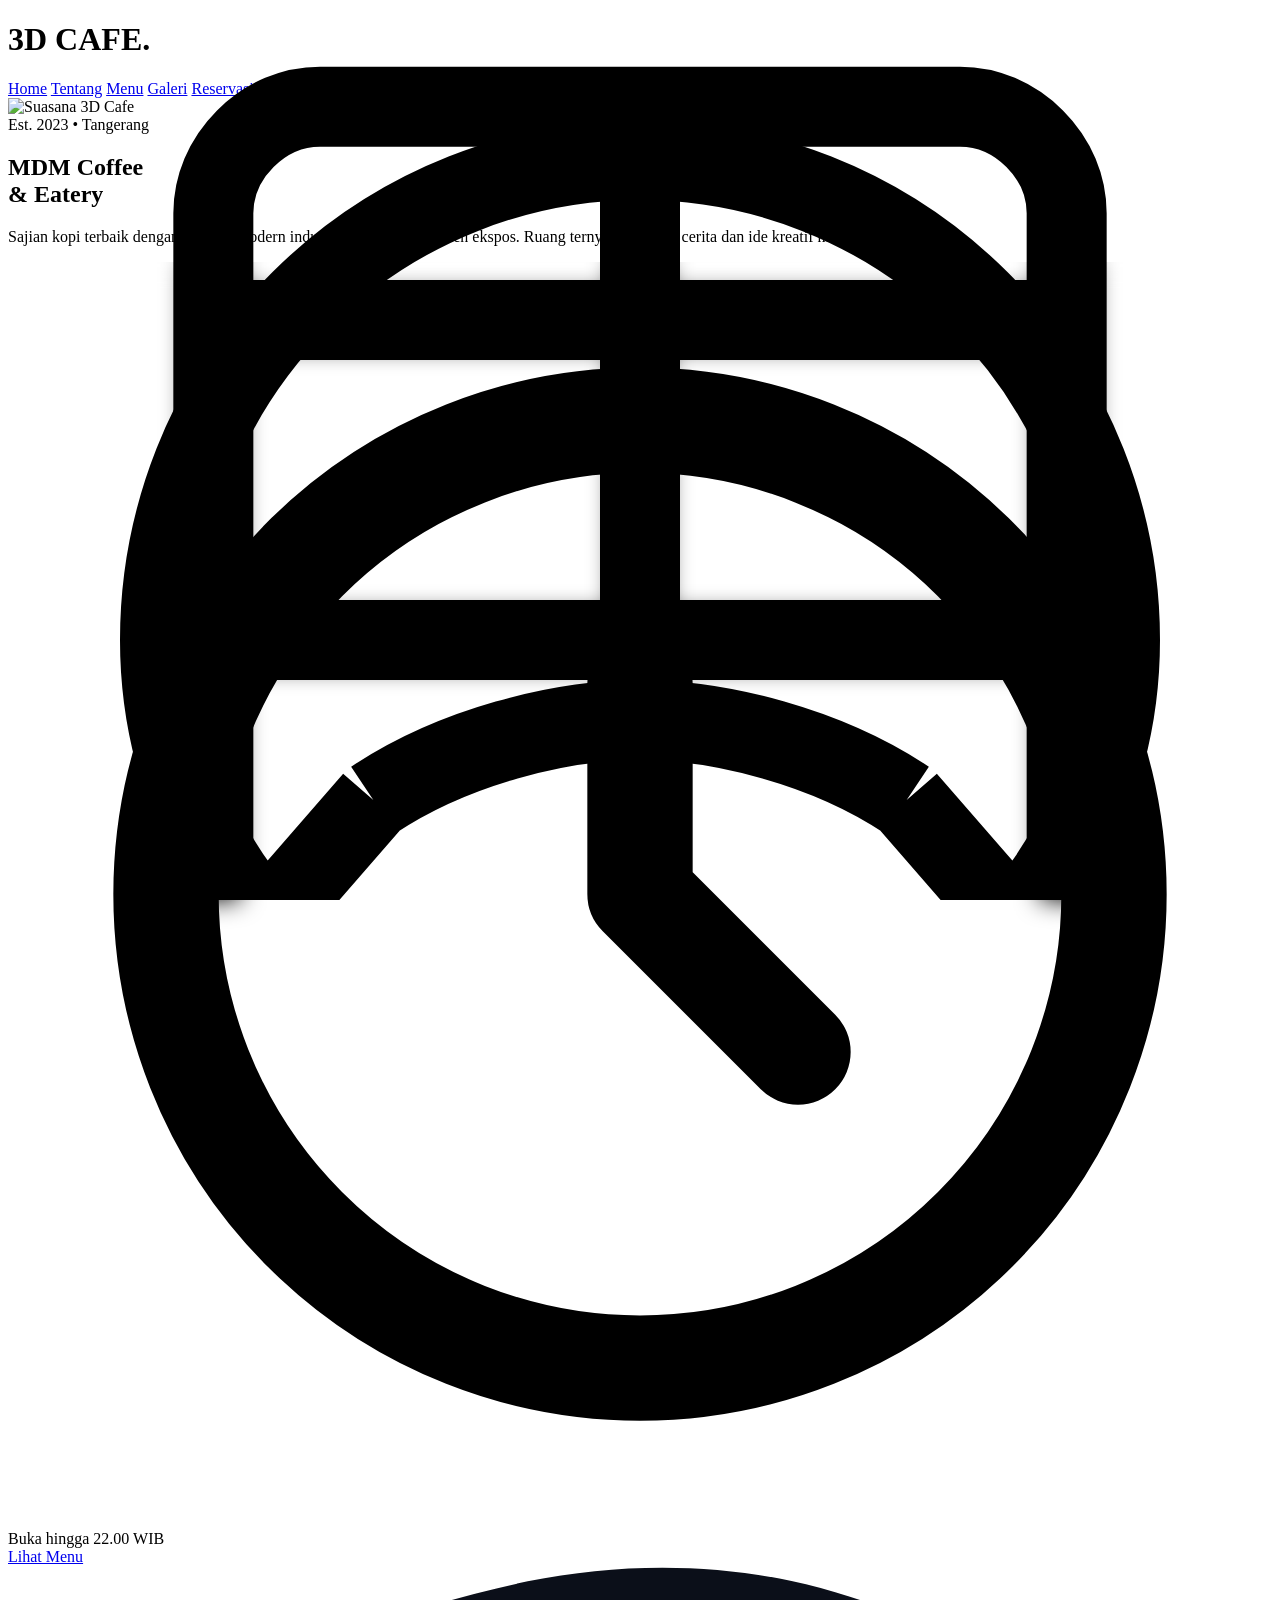
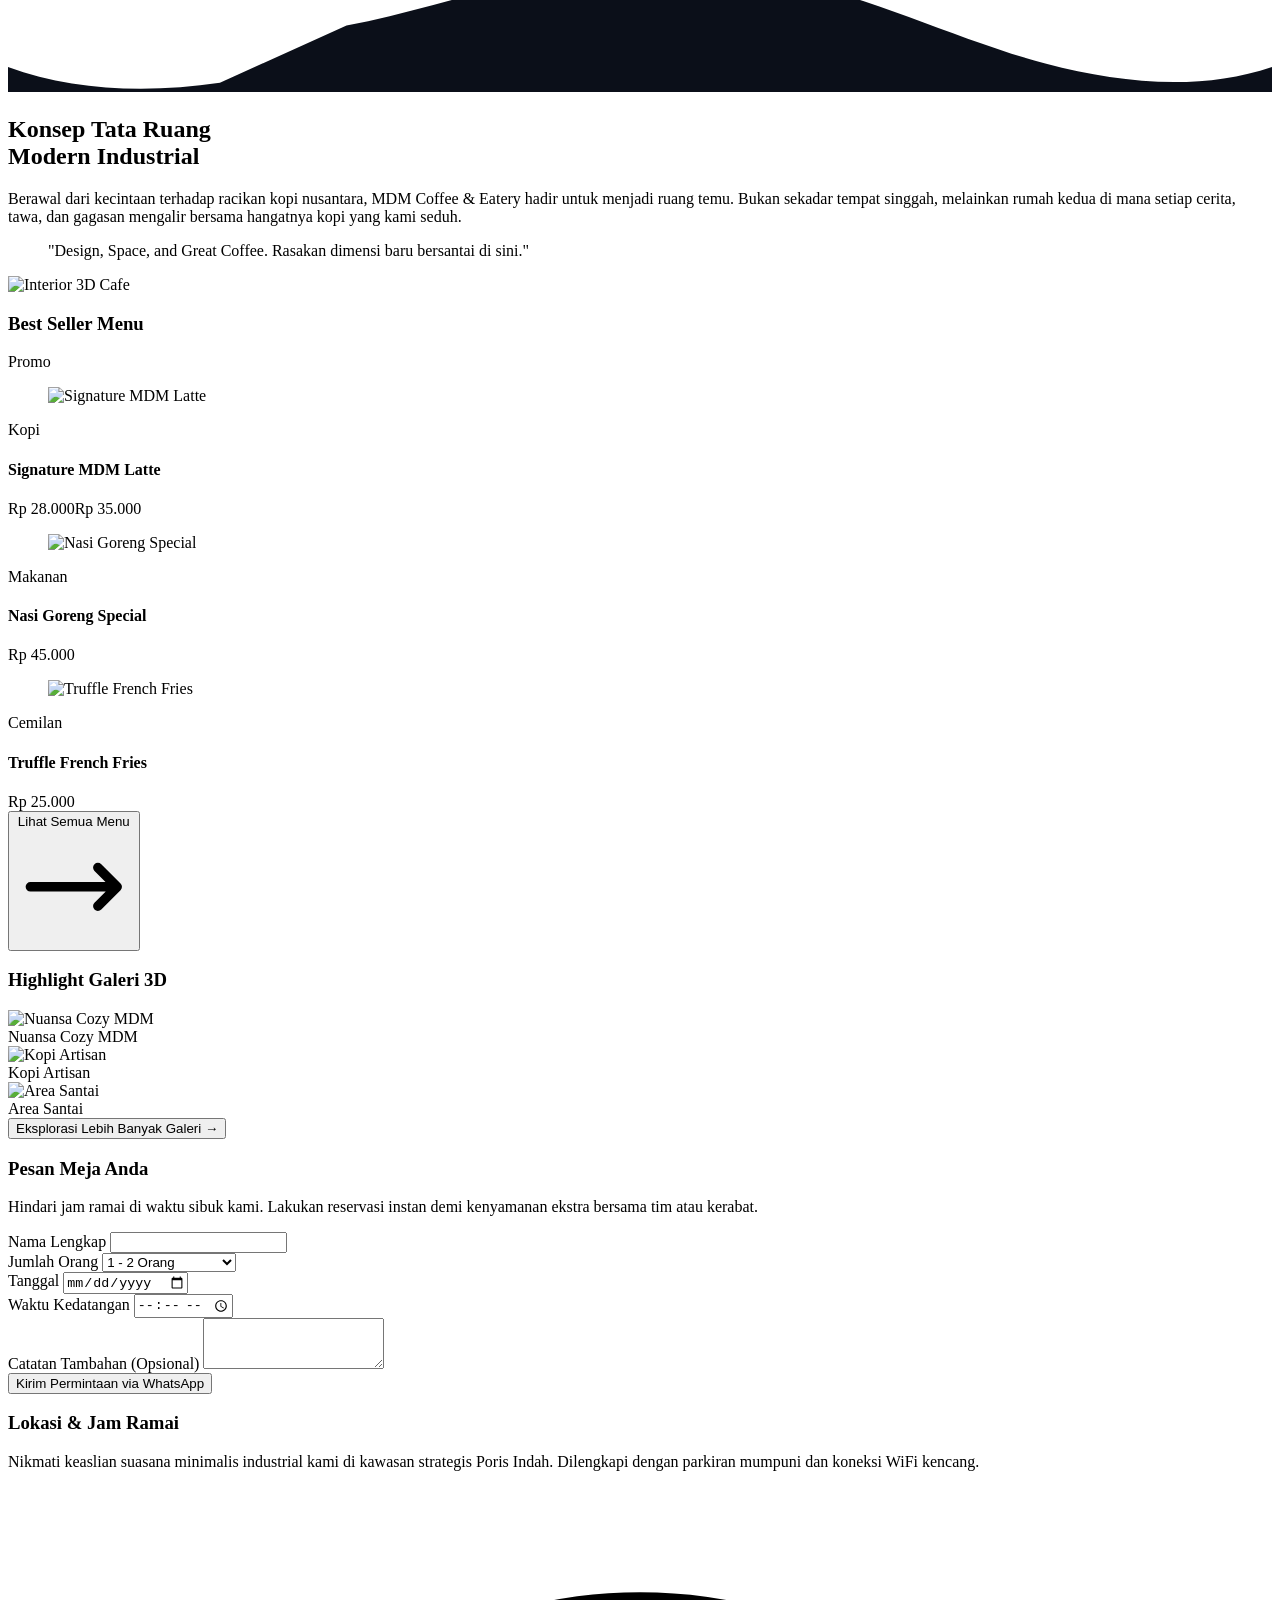
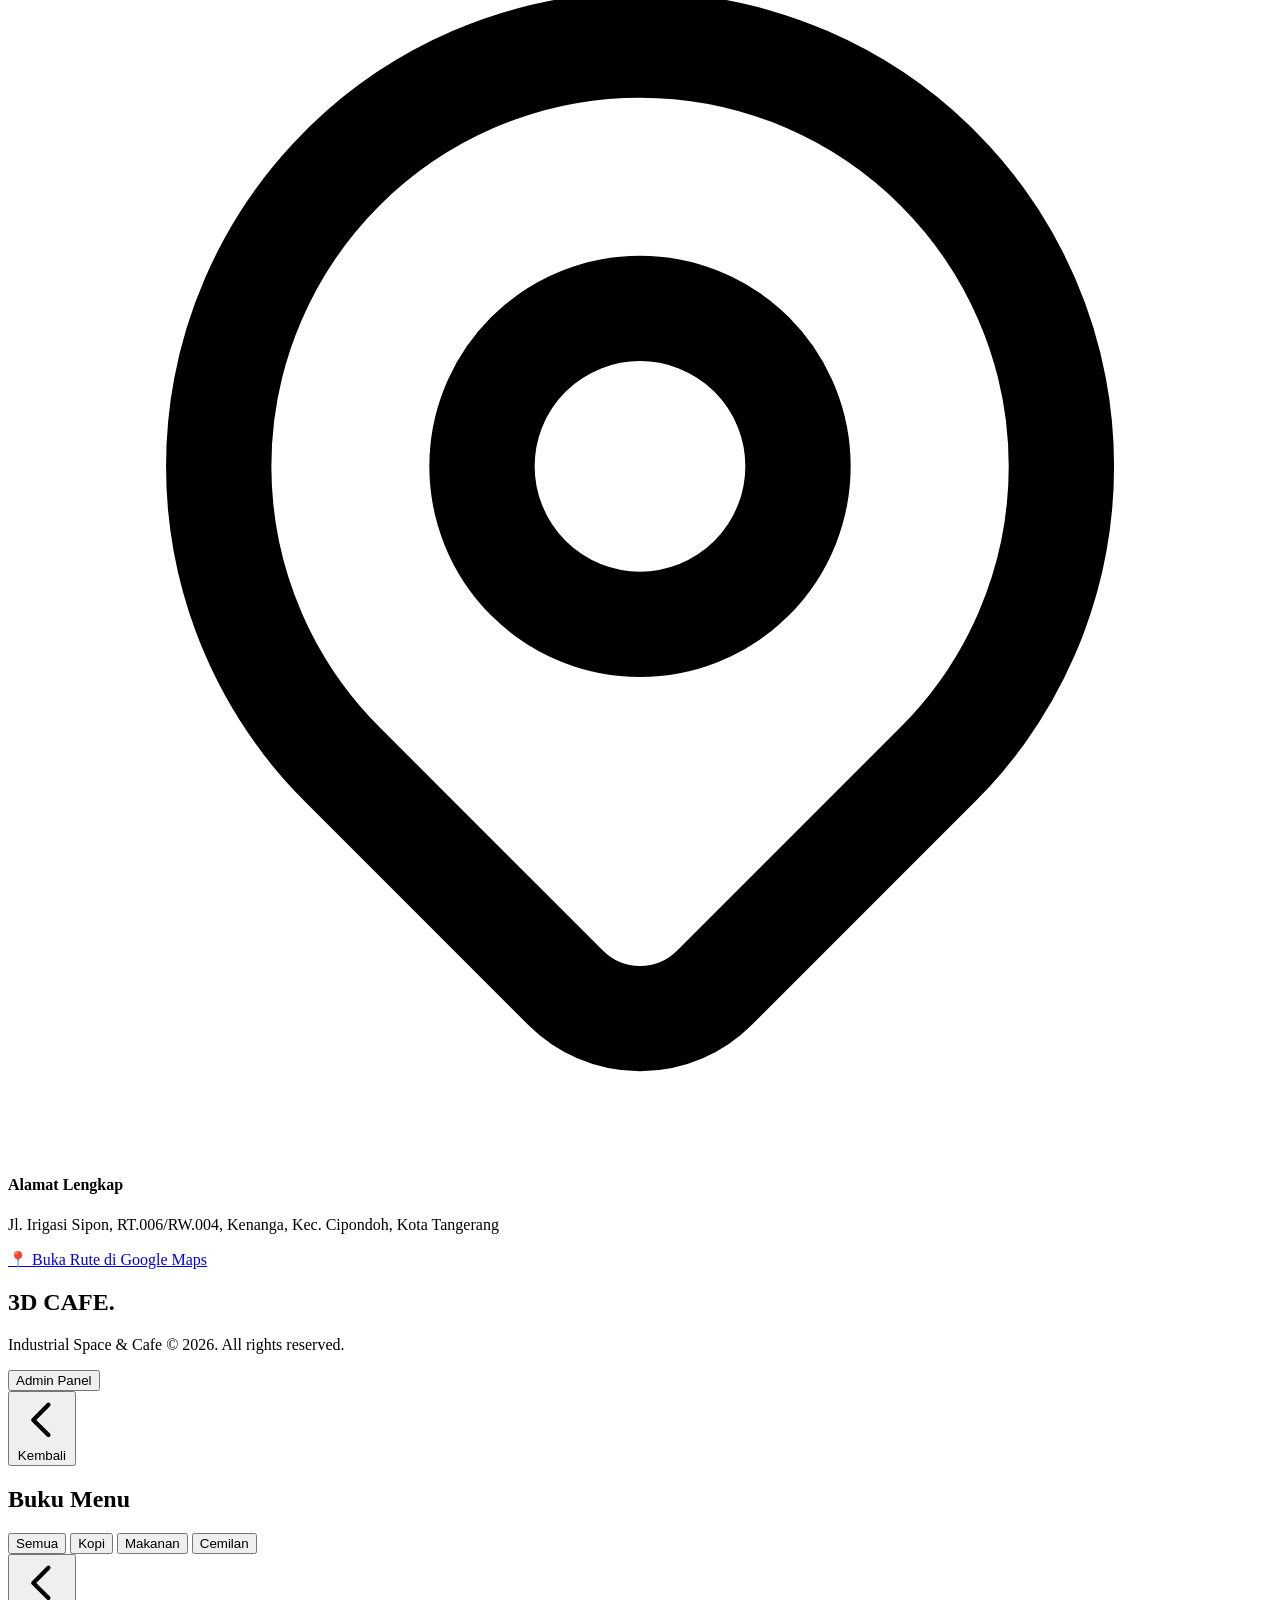
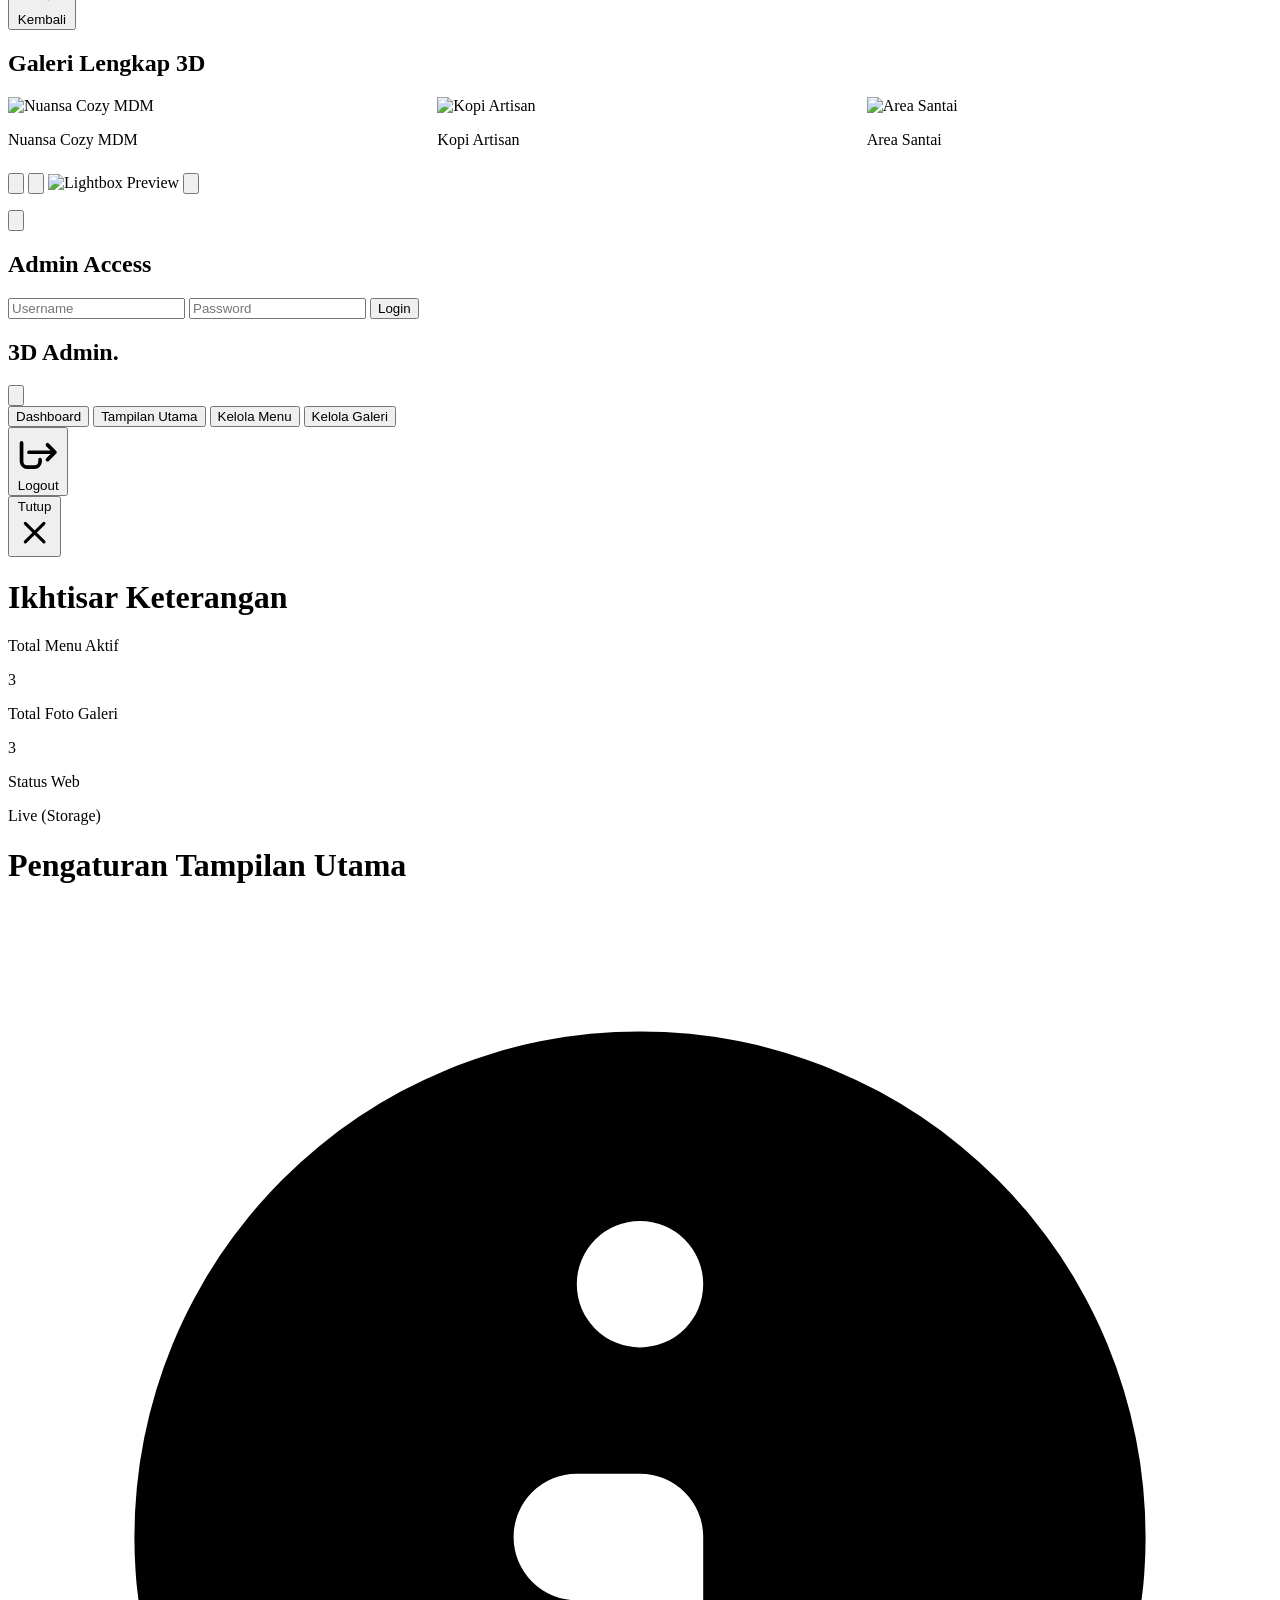
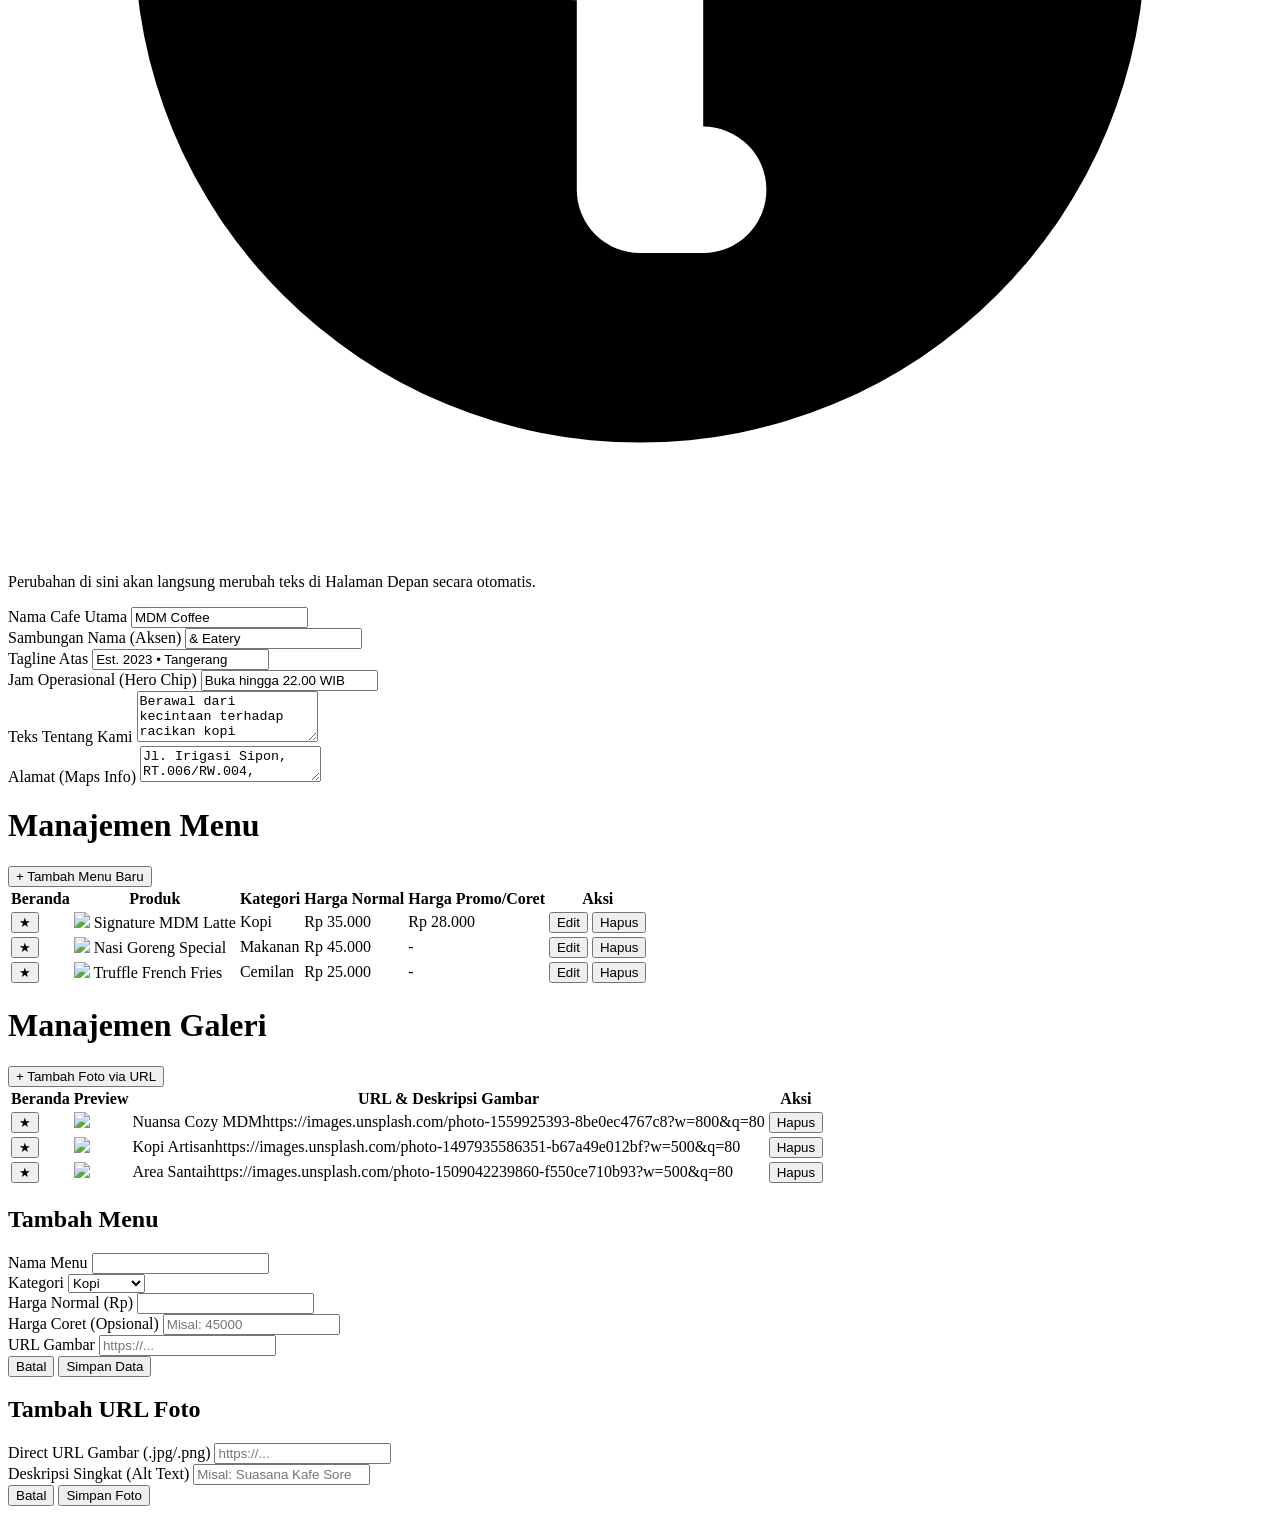
==== commit 0fd21216: "Update index.html" ====
--- a/index.html
+++ b/index.html
@@ -3,12 +3,52 @@
 <head>
     <meta charset="UTF-8">
     <meta name="viewport" content="width=device-width, initial-scale=1.0">
-    <title>MDM Coffee and Eatery | Nyaman & Elegan</title>
-    <meta name="description" content="MDM Coffee and Eatery. Tempat nongkrong nyaman di Cipondoh, Tangerang. Buka hingga 22.00.">
+    <title>3D CAFE | Modern Industrial Space & Coffee Poris</title>
+    <meta name="description" content="3D CAFE Poris Indah, Tangerang. Tempat nongkrong nyaman dengan konsep modern industrial semen ekspos. Buka hingga 23.30 WIB.">
     
+    <!-- JSON-LD Schema Markup untuk LocalBusiness (Bintang Google Search 4.9) -->
+    <script type="application/ld+json">
+    {
+      "@context": "https://schema.org",
+      "@type": "Cafe",
+      "name": "3D CAFE",
+      "image": "https://images.unsplash.com/photo-1554118811-1e0d58224f24",
+      "@id": "https://3dcafe-poris.vercel.app",
+      "url": "https://3dcafe-poris.vercel.app",
+      "telephone": "+6281278327756",
+      "address": {
+        "@type": "PostalAddress",
+        "streetAddress": "Jl. Poris Indah Blk. E No.860B, RT.002/RW.004, Cipondoh Indah, Kec. Cipondoh",
+        "addressLocality": "Tangerang",
+        "addressRegion": "Banten",
+        "postalCode": "15148",
+        "addressCountry": "ID"
+      },
+      "geo": {
+        "@type": "GeoCoordinates",
+        "latitude": "-6.196324",
+        "longitude": "106.678912"
+      },
+      "openingHoursSpecification": {
+        "@type": "OpeningHoursSpecification",
+        "dayOfWeek": [
+          "Monday", "Tuesday", "Wednesday", "Thursday", "Friday", "Saturday", "Sunday"
+        ],
+        "opens": "09:00",
+        "closes": "23:30"
+      },
+      "aggregateRating": {
+        "@type": "AggregateRating",
+        "ratingValue": "4.9",
+        "reviewCount": "110"
+      },
+      "priceRange": "Rp 25.000 - Rp 50.000"
+    }
+    </script>
+
     <link rel="preconnect" href="https://fonts.googleapis.com">
     <link rel="preconnect" href="https://fonts.gstatic.com" crossorigin>
-    <link href="https://fonts.googleapis.com/css2?family=Playfair+Display:ital,wght@0,400;0,600;0,700;1,400&family=Poppins:wght@300;400;500;600;700&display=swap" rel="stylesheet">
+    <link href="https://fonts.googleapis.com/css2?family=Space+Grotesk:wght@400;500;600;700&family=Poppins:wght@300;400;500;600;700&display=swap" rel="stylesheet">
     
     <link rel="stylesheet" href="style.css">
 
@@ -19,38 +59,37 @@
                 extend: {
                     fontFamily: { 
                         sans: ['Poppins', 'sans-serif'], 
-                        serif: ['Playfair Display', 'serif'],
+                        serif: ['Space Grotesk', 'sans-serif'],
                     },
                     colors: {
-                        primary: '#6F4E37', secondary: '#FDFBF7',
-                        accent: '#EAB308', dark: '#1A1A1A',
-                        darkbrown: '#2C1E16', golden: '#D4AF37'
+                        primary: '#0B0F19', secondary: '#1F2937',
+                        accent: '#06B6D4', dark: '#090D16',
+                        darkbrown: '#1E293B', golden: '#22D3EE'
                     }
                 }
             }
         }
     </script>
 </head>
-<body class="bg-secondary text-dark font-sans antialiased overflow-x-hidden relative">
-
-    <div class="fixed-bg-canvas text-primary">
-        <svg class="absolute w-20 h-20 top-[4%] left-[6%] opacity-20 animate-bobbing" viewBox="0 0 24 24" fill="none" stroke="currentColor" stroke-width="1.5" stroke-linecap="round" stroke-linejoin="round"><path d="M5 22h14M17 22l-1-14H8L7 22M9 5h6M12 2v3M4 11h3M17 11h3c1.1 0 2 .9 2 2v2c0 1.1-.9 2-2 2h-2.5"/></svg>
-        <svg class="absolute w-16 h-16 top-[15%] right-[10%] opacity-20 animate-bobbing-slow" viewBox="0 0 24 24" fill="none" stroke="currentColor" stroke-width="1.5" stroke-linecap="round" stroke-linejoin="round"><path d="M18 8h1a4 4 0 0 1 0 8h-1M2 8h16v9a4 4 0 0 1-4 4H6a4 4 0 0 1-4-4V8z"/><path d="M6 2c0 2-2 2-2 4M10 2c0 2-2 2-2 4M14 2c0 2-2 2-2 4"/></svg>
-        <svg class="absolute w-16 h-16 top-[28%] left-[12%] opacity-20 animate-bobbing" viewBox="0 0 24 24" fill="none" stroke="currentColor" stroke-width="1.5" stroke-linecap="round" stroke-linejoin="round"><rect x="6" y="10" width="12" height="10" rx="2"/><path d="M12 10V5M12 5l5-2M6 20h12M9 14h6v3H9z"/></svg>
-        <svg class="absolute w-14 h-14 top-[40%] right-[5%] opacity-20 animate-bobbing-slow" viewBox="0 0 24 24" fill="none" stroke="currentColor" stroke-width="1.5" stroke-linecap="round" stroke-linejoin="round"><path d="M3 21h18M3 21l3-12h12l3 12M6 9l6-5 6 5M12 4v5"/></svg>
-        <svg class="absolute w-16 h-16 top-[55%] left-[5%] opacity-20 animate-bobbing" viewBox="0 0 24 24" fill="none" stroke="currentColor" stroke-width="1.5" stroke-linecap="round" stroke-linejoin="round"><path d="M12 3a9 9 0 0 0-9 9c0 2 .7 3.9 2 5.3L7 15M12 3a9 9 0 0 1 9 9c0 2-.7 3.9-2 5.3L17 15M7 15c1.5-1 3.5-1.5 5-1.5s3.5.5 5 1.5"/></svg>
-        <svg class="absolute w-14 h-14 top-[68%] right-[12%] opacity-20 animate-bobbing-slow" viewBox="0 0 24 24" fill="none" stroke="currentColor" stroke-width="1.5"><circle cx="11" cy="13" r="5"/><path d="M16 11h2a2 2 0 0 1 2 2v0a2 2 0 0 1-2 2h-2M5 20h12"/></svg>
-        <svg class="absolute w-12 h-12 bottom-[15%] left-[15%] opacity-20 animate-bobbing" viewBox="0 0 24 24" fill="none" stroke="currentColor" stroke-width="1.5" stroke-linecap="round"><path d="M18 3s-3 0-5 3l-7 7a3 3 0 0 0 4 4l7-7c3-2 3-5 3-5zM3 21l4-4"/></svg>
-        <svg class="absolute w-16 h-16 bottom-[4%] right-[8%] opacity-20 animate-bobbing-slow" viewBox="0 0 24 24" fill="none" stroke="currentColor" stroke-width="1.5" stroke-linecap="round" stroke-linejoin="round"><path d="M6 3h12l2 4v12a2 2 0 0 1-2 2H6a2 2 0 0 1-2-2V7l2-4zM4 7h16M9 14h6"/></svg>
-        <svg class="absolute w-8 h-8 top-[48%] left-[45%] opacity-20" viewBox="0 0 24 24" fill="currentColor"><path d="M12 2C6.48 2 2 6.48 2 12s4.48 10 10 10 10-4.48 10-10S17.52 2 12 2zm-1 17.93c-3.95-.49-7-3.85-7-7.93 0-.62.08-1.21.21-1.79L9 15v1c0 1.1.9 2 2 2v1.93z"/></svg>
-        <svg class="absolute w-7 h-7 bottom-[25%] right-[40%] opacity-20" viewBox="0 0 24 24" fill="currentColor"><path d="M12 2C6.48 2 2 6.48 2 12s4.48 10 10 10 10-4.48 10-10S17.52 2 12 2zm-1 17.93c-3.95-.49-7-3.85-7-7.93 0-.62.08-1.21.21-1.79L9 15v1c0 1.1.9 2 2 2v1.93z"/></svg>
+<body class="bg-dark text-gray-100 font-sans antialiased overflow-x-hidden relative">
+
+    <div class="fixed-bg-canvas text-accent">
+        <!-- Blueprint style grid ornaments replacing brown coffee beans -->
+        <svg class="absolute w-24 h-24 top-[4%] left-[6%] opacity-15 animate-bobbing" viewBox="0 0 24 24" fill="none" stroke="currentColor" stroke-width="1" stroke-linecap="round" stroke-linejoin="round"><path d="M4 22V4c0-.5.2-1 .6-1.4C5 2.2 5.5 2 6 2h12c.5 0 1 .2 1.4.6.4.4.6.9.6 1.4v18M12 2v20M4 12h16M4 18h16M4 6h16"/></svg>
+        <svg class="absolute w-20 h-20 top-[15%] right-[10%] opacity-15 animate-bobbing-slow" viewBox="0 0 24 24" fill="none" stroke="currentColor" stroke-width="1" stroke-linecap="round" stroke-linejoin="round"><path d="M21 16V8a2 2 0 0 0-1-1.73l-7-4a2 2 0 0 0-2 0l-7 4A2 2 0 0 0 3 8v8a2 2 0 0 0 1 1.73l7 4a2 2 0 0 0 2 0l7-4A2 2 0 0 0 21 16zM3.27 6.96L12 12.01l8.73-5.05M12 22.08V12"/></svg>
+        <svg class="absolute w-20 h-20 top-[28%] left-[12%] opacity-15 animate-bobbing" viewBox="0 0 24 24" fill="none" stroke="currentColor" stroke-width="1" stroke-linecap="round" stroke-linejoin="round"><rect x="3" h="18" y="3" width="18" rx="2" ry="2"/><path d="M9 3v18M15 3v18M3 9h18M3 15h18"/></svg>
+        <svg class="absolute w-16 h-16 top-[40%] right-[5%] opacity-15 animate-bobbing-slow" viewBox="0 0 24 24" fill="none" stroke="currentColor" stroke-width="1" stroke-linecap="round" stroke-linejoin="round"><path d="M3 21h18M3 21l3-12h12l3 12M6 9l6-5 6 5M12 4v5"/></svg>
+        <svg class="absolute w-20 h-20 top-[55%] left-[5%] opacity-15 animate-bobbing" viewBox="0 0 24 24" fill="none" stroke="currentColor" stroke-width="1" stroke-linecap="round" stroke-linejoin="round"><path d="M12 3a9 9 0 0 0-9 9c0 2 .7 3.9 2 5.3L7 15M12 3a9 9 0 0 1 9 9c0 2-.7 3.9-2 5.3L17 15M7 15c1.5-1 3.5-1.5 5-1.5s3.5.5 5 1.5"/></svg>
+        <svg class="absolute w-16 h-16 top-[68%] right-[12%] opacity-15 animate-bobbing-slow" viewBox="0 0 24 24" fill="none" stroke="currentColor" stroke-width="1" stroke-linecap="round"><path d="M17 21v-2a4 4 0 0 0-4-4H5a4 4 0 0 0-4 4v2M9 11a4 4 0 1 0 0-8 4 4 0 0 0 0 8z"/></svg>
+        <svg class="absolute w-16 h-16 bottom-[15%] left-[15%] opacity-15 animate-bobbing" viewBox="0 0 24 24" fill="none" stroke="currentColor" stroke-width="1" stroke-linecap="round"><path d="M18 3s-3 0-5 3l-7 7a3 3 0 0 0 4 4l7-7c3-2 3-5 3-5zM3 21l4-4"/></svg>
+        <svg class="absolute w-20 h-20 bottom-[4%] right-[8%] opacity-15 animate-bobbing-slow" viewBox="0 0 24 24" fill="none" stroke="currentColor" stroke-width="1" stroke-linecap="round" stroke-linejoin="round"><path d="M6 3h12l2 4v12a2 2 0 0 1-2 2H6a2 2 0 0 1-2-2V7l2-4zM4 7h16M9 14h6"/></svg>
     </div>
 
     <div id="toast-container" class="fixed bottom-6 right-6 z-[999] flex flex-col gap-3 pointer-events-none"></div>
 
     <header class="absolute top-0 left-0 w-full z-50 py-6 px-4 md:px-12 flex justify-between items-center reveal-el">
-        <h1 class="text-2xl font-bold text-secondary tracking-wider drop-shadow-md font-serif">MDM.</h1>
-        <nav class="hidden md:flex gap-8 text-secondary font-medium">
+        <h1 class="text-2xl font-bold text-accent tracking-wider drop-shadow-md font-serif">3D CAFE.</h1>
+        <nav class="hidden md:flex gap-8 text-gray-300 font-medium">
             <a href="#hero" class="hover:text-accent transition-colors hover:scale-105 inline-block">Home</a>
             <a href="#tentang" class="hover:text-accent transition-colors hover:scale-105 inline-block">Tentang</a>
             <a href="#menu" class="hover:text-accent transition-colors hover:scale-105 inline-block">Menu</a>
@@ -62,69 +101,71 @@
 
     <main>
         <section id="hero" class="relative w-full h-screen flex items-center justify-center overflow-hidden">
-            <img src="https://images.unsplash.com/photo-1554118811-1e0d58224f24?ixlib=rb-4.0.3&auto=format&fit=crop&w=1920&q=80" alt="Suasana MDM" class="absolute inset-0 w-full h-full object-cover" loading="lazy">
-            <div class="absolute inset-0 bg-black/65"></div>
+            <img src="https://images.unsplash.com/photo-1554118811-1e0d58224f24?ixlib=rb-4.0.3&auto=format&fit=crop&w=1920&q=80" alt="Suasana 3D Cafe" class="absolute inset-0 w-full h-full object-cover" loading="lazy">
+            <div class="absolute inset-0 bg-black/75"></div>
             
             <div class="relative z-10 text-center px-6 flex flex-col items-center reveal-el">
-                <span id="live-tagline" class="text-accent font-medium tracking-widest uppercase text-sm mb-4">Est. 2023 • Tangerang</span>
-                <h2 class="text-5xl md:text-7xl font-bold text-secondary mb-6 leading-tight font-serif"><span id="live-name1">MDM Coffee</span> <br/><span class="text-4xl md:text-6xl font-light italic text-accent" id="live-name2">& Eatery</span></h2>
-                <p class="text-gray-300 text-lg md:text-xl max-w-2xl mx-auto mb-8 font-light">Sajian kopi terbaik dengan nuansa cozy & elegan. Tempat sempurna untuk cerita hari ini.</p>
+                <span id="live-tagline" class="text-accent font-medium tracking-widest uppercase text-sm mb-4">4.9 ★ (110 Ulasan) • Poris Indah</span>
+                <h2 class="text-5xl md:text-7xl font-bold text-white mb-6 leading-tight font-serif"><span id="live-name1">3D CAFE</span> <br/><span class="text-4xl md:text-6xl font-light italic text-accent" id="live-name2">& Space</span></h2>
+                <p class="text-gray-300 text-lg md:text-xl max-w-2xl mx-auto mb-8 font-light">Sajian kopi terbaik dengan suasana modern industrial berestetika semen ekspos. Ruang ternyaman untuk cerita dan ide kreatif hari ini.</p>
                 <div class="flex flex-wrap justify-center gap-4 mb-8">
-                    <div class="glass-panel px-6 py-3 rounded-full border border-white/20 text-secondary text-sm flex items-center gap-2">
+                    <div class="glass-panel px-6 py-3 rounded-full border border-white/10 text-white text-sm flex items-center gap-2">
                         <svg class="w-4 h-4 text-accent" fill="none" stroke="currentColor" viewBox="0 0 24 24"><path stroke-linecap="round" stroke-linejoin="round" stroke-width="2" d="M12 8v4l3 3m6-3a9 9 0 11-18 0 9 9 0 0118 0z"/></svg>
-                        <span id="live-hours">Buka hingga 22.00 WIB</span>
-                    </div>
-                </div>
-                <a href="#menu" class="bg-primary hover:bg-accent hover:text-dark text-secondary px-8 py-3 rounded-full font-medium transition-all duration-300 shadow-lg hover:shadow-accent/50 hover:scale-105">Lihat Menu</a>
+                        <span id="live-hours">Buka • Tutup pukul 23.30 WIB</span>
+                    </div>
+                </div>
+                <a href="#menu" class="bg-accent hover:bg-white text-dark hover:text-dark px-8 py-3 rounded-full font-semibold transition-all duration-300 shadow-lg shadow-accent/20 hover:shadow-white/20 hover:scale-105">Lihat Menu</a>
             </div>
 
             <div class="absolute bottom-0 left-0 w-full overflow-hidden leading-none z-20 translate-y-[1px]">
                 <svg class="relative block w-full h-[50px] md:h-[100px]" viewBox="0 0 1200 120" preserveAspectRatio="none">
-                    <path d="M321.39,56.44c58-10.79,114.16-30.13,172-41.86,82.39-16.72,168.19-17.73,250.45-.39C823.78,31,906.67,72,985.66,92.83c70.05,18.48,146.53,26.09,214.34,3V120H0V95.8C59.71,118,130.83,121.22,201.2,110.8Z" fill="#FDFBF7"></path>
+                    <!-- Matches concrete background dark palette -->
+                    <path d="M321.39,56.44c58-10.79,114.16-30.13,172-41.86,82.39-16.72,168.19-17.73,250.45-.39C823.78,31,906.67,72,985.66,92.83c70.05,18.48,146.53,26.09,214.34,3V120H0V95.8C59.71,118,130.83,121.22,201.2,110.8Z" fill="#0B0F19"></path>
                 </svg>
             </div>
         </section>
 
         <section id="tentang" class="py-24 px-6 md:px-12 max-w-7xl mx-auto flex flex-col md:flex-row items-center gap-12 lg:gap-20">
             <div class="w-full md:w-1/2 space-y-6 reveal-el">
-                <h2 class="text-4xl md:text-5xl font-bold text-primary font-serif leading-tight">Kisah Secangkir <br>Kopi MDM</h2>
+                <h2 class="text-4xl md:text-5xl font-bold text-white font-serif leading-tight">Konsep Tata Ruang <br>Modern Industrial</h2>
                 <div class="w-20 h-1 bg-accent rounded-full"></div>
-                <p id="live-about" class="text-gray-600 text-lg leading-relaxed">Berawal dari kecintaan terhadap racikan kopi nusantara, MDM Coffee & Eatery hadir untuk menjadi ruang temu. Bukan sekadar tempat singgah, melainkan rumah kedua di mana setiap cerita, tawa, dan gagasan mengalir bersama hangatnya kopi yang kami seduh.</p>
-                <blockquote class="border-l-4 border-accent pl-5 py-2 italic text-xl text-primary font-serif">"Every cup tells a story. Mari rangkai ceritamu di sini."</blockquote>
+                <p id="live-about" class="text-gray-300 text-lg leading-relaxed">Menyajikan harmoni sempurna antara ruang industrial minimalis dan racikan kopi modern di Cipondoh. Dirancang dengan presisi berestetika semen ekspos untuk kenyamanan bekerja (WFC), kolaborasi kreatif, maupun momen santai terbaik Anda.</p>
+                <blockquote class="border-l-4 border-accent pl-5 py-2 italic text-xl text-accent font-serif">"Design, Space, and Great Coffee. Rasakan dimensi baru bersantai di sini."</blockquote>
             </div>
             <div class="w-full md:w-1/2 relative mt-8 md:mt-0 reveal-el">
-                <div class="absolute -inset-4 bg-accent/30 rounded-tl-[80px] rounded-br-[80px] -z-10 transform translate-x-4 translate-y-4"></div>
-                <img src="https://images.unsplash.com/photo-1497935586351-b67a49e012bf?w=800&q=80" alt="Suasana MDM Coffee" class="w-full h-[350px] md:h-[450px] object-cover rounded-tl-[80px] rounded-br-[80px] shadow-2xl hover:scale-[1.02] transition-transform duration-500" loading="lazy">
+                <div class="absolute -inset-4 bg-accent/15 rounded-tl-[80px] rounded-br-[80px] -z-10 transform translate-x-4 translate-y-4"></div>
+                <img src="https://images.unsplash.com/photo-1554118811-1e0d58224f24?w=800&q=80" alt="Interior 3D Cafe" class="w-full h-[350px] md:h-[450px] object-cover rounded-tl-[80px] rounded-br-[80px] shadow-2xl border border-white/10 hover:scale-[1.02] transition-transform duration-500" loading="lazy">
             </div>
         </section>
 
         <section id="menu" class="py-24 px-6 md:px-12 max-w-7xl mx-auto">
             <div class="text-center mb-16 reveal-el">
-                <h3 class="text-3xl md:text-4xl font-bold text-primary mb-4 font-serif">Best Seller Menu</h3>
+                <h3 class="text-3xl md:text-4xl font-bold text-white mb-4 font-serif">Best Seller Menu</h3>
                 <div class="w-24 h-1 bg-accent mx-auto rounded-full"></div>
             </div>
             <div id="home-menu-container" class="grid grid-cols-1 md:grid-cols-3 gap-8 mb-12 max-w-full overflow-hidden">
                 <div class="col-span-full text-center text-gray-400 py-10 animate-pulse">Memuat menu terbaru...</div>
             </div>
             <div class="text-center reveal-el">
-                <button onclick="toggleModal('fullMenuModal')" class="inline-flex items-center gap-2 border-2 border-primary text-primary hover:bg-primary hover:text-secondary px-8 py-3 rounded-full font-medium transition-all duration-300 hover:scale-105 shadow-lg">
+                <button onclick="toggleModal('fullMenuModal')" class="inline-flex items-center gap-2 border-2 border-accent text-accent hover:bg-accent hover:text-dark px-8 py-3 rounded-full font-medium transition-all duration-300 hover:scale-105 shadow-lg">
                     Lihat Semua Menu
                     <svg class="w-4 h-4" fill="none" stroke="currentColor" viewBox="0 0 24 24"><path stroke-linecap="round" stroke-linejoin="round" stroke-width="2" d="M17 8l4 4m0 0l-4 4m4-4H3"/></svg>
                 </button>
             </div>
         </section>
 
-        <section id="gallery" class="py-24 px-6 md:px-12 bg-white/60 backdrop-blur-md relative border-y border-white">
+        <section id="gallery" class="py-24 px-6 md:px-12 bg-white/5 backdrop-blur-md relative border-y border-white/5">
             <div class="max-w-7xl mx-auto relative z-10">
                 <div class="text-center mb-16 reveal-el">
-                    <h3 class="text-3xl md:text-4xl font-bold text-primary mb-4 font-serif">Highlight Galeri</h3>
+                    <h3 class="text-3xl md:text-4xl font-bold text-white mb-4 font-serif">Highlight Galeri 3D</h3>
                     <div class="w-24 h-1 bg-accent mx-auto rounded-full"></div>
                 </div>
-                <div id="home-gallery-container" class="grid grid-cols-1 md:grid-cols-3 gap-6 mb-12 max-w-full overflow-hidden">
+                <!-- ASYMMETRIC 3D GRID CONTAINER -->
+                <div id="home-gallery-container" class="asym-grid mb-12 max-w-full overflow-hidden">
                      <div class="col-span-full text-center text-gray-400 py-10 animate-pulse">Memuat galeri...</div>
                 </div>
                 <div class="text-center reveal-el">
-                    <button onclick="toggleModal('fullGalleryModal')" class="text-primary hover:text-accent font-medium transition-all border-b border-transparent hover:border-accent pb-1 inline-block hover:scale-105">
+                    <button onclick="toggleModal('fullGalleryModal')" class="text-accent hover:text-white font-medium transition-all border-b border-transparent hover:border-white pb-1 inline-block hover:scale-105">
                         Eksplorasi Lebih Banyak Galeri →
                     </button>
                 </div>
@@ -132,22 +173,22 @@
         </section>
 
         <section id="reservasi" class="py-24 px-6 md:px-12 max-w-7xl mx-auto reveal-el">
-            <div class="bg-primary rounded-3xl overflow-hidden shadow-2xl flex flex-col md:flex-row hover-card-effect">
-                <div class="w-full md:w-5/12 bg-dark p-10 md:p-14 text-secondary flex flex-col justify-center relative overflow-hidden">
-                    <div class="absolute top-0 right-0 w-64 h-64 bg-accent/10 rounded-full blur-3xl -translate-y-1/2 translate-x-1/2"></div>
+            <div class="bg-gray-800/50 backdrop-blur-md border border-white/10 rounded-3xl overflow-hidden shadow-2xl flex flex-col md:flex-row hover-card-effect">
+                <div class="w-full md:w-5/12 bg-dark p-10 md:p-14 text-white flex flex-col justify-center relative overflow-hidden border-b md:border-b-0 md:border-r border-white/10">
+                    <div class="absolute top-0 right-0 w-64 h-64 bg-accent/5 rounded-full blur-3xl -translate-y-1/2 translate-x-1/2"></div>
                     <h3 class="text-3xl md:text-4xl font-bold mb-4 relative z-10 font-serif">Pesan Meja Anda</h3>
-                    <p class="text-gray-400 mb-8 font-light relative z-10">Pastikan momen spesial Anda tak terganggu. Reservasi tempat sekarang untuk kenyamanan ekstra.</p>
-                </div>
-                <div class="w-full md:w-7/12 p-6 md:p-14 bg-white">
+                    <p class="text-gray-400 mb-8 font-light relative z-10">Hindari jam ramai di waktu sibuk kami. Lakukan reservasi instan demi kenyamanan ekstra bersama tim atau kerabat.</p>
+                </div>
+                <div class="w-full md:w-7/12 p-6 md:p-14 bg-gray-900/40">
                     <form id="form-reservasi" class="space-y-6">
                         <div class="grid grid-cols-1 md:grid-cols-2 gap-6">
                             <div>
-                                <label class="block text-sm font-medium text-gray-700 mb-2">Nama Lengkap</label>
-                                <input type="text" id="res-nama" required class="w-full border-gray-200 border rounded-xl px-4 py-3 focus:outline-none focus:ring-2 focus:ring-accent bg-gray-50 hover:border-gray-300 transition-colors">
+                                <label class="block text-sm font-medium text-gray-300 mb-2">Nama Lengkap</label>
+                                <input type="text" id="res-nama" required class="w-full bg-gray-800/80 border-gray-700 text-white border rounded-xl px-4 py-3 focus:outline-none focus:ring-2 focus:ring-accent hover:border-gray-600 transition-colors">
                             </div>
                             <div>
-                                <label class="block text-sm font-medium text-gray-700 mb-2">Jumlah Orang</label>
-                                <select id="res-jumlah" class="w-full border-gray-200 border rounded-xl px-4 py-3 focus:outline-none focus:ring-2 focus:ring-accent bg-gray-50 hover:border-gray-300 transition-colors">
+                                <label class="block text-sm font-medium text-gray-300 mb-2">Jumlah Orang</label>
+                                <select id="res-jumlah" class="w-full bg-gray-800/80 border-gray-700 text-white border rounded-xl px-4 py-3 focus:outline-none focus:ring-2 focus:ring-accent hover:border-gray-600 transition-colors">
                                     <option value="1 - 2 Orang">1 - 2 Orang</option>
                                     <option value="3 - 4 Orang">3 - 4 Orang</option>
                                     <option value="5 - 8 Orang">5 - 8 Orang</option>
@@ -155,19 +196,19 @@
                                 </select>
                             </div>
                             <div>
-                                <label class="block text-sm font-medium text-gray-700 mb-2">Tanggal</label>
-                                <input type="date" id="res-tanggal" required class="w-full border-gray-200 border rounded-xl px-4 py-3 focus:outline-none focus:ring-2 focus:ring-accent bg-gray-50 hover:border-gray-300 transition-colors">
+                                <label class="block text-sm font-medium text-gray-300 mb-2">Tanggal</label>
+                                <input type="date" id="res-tanggal" required class="w-full bg-gray-800/80 border-gray-700 text-white border rounded-xl px-4 py-3 focus:outline-none focus:ring-2 focus:ring-accent hover:border-gray-600 transition-colors">
                             </div>
                             <div>
-                                <label class="block text-sm font-medium text-gray-700 mb-2">Waktu Kedatangan</label>
-                                <input type="time" id="res-waktu" required class="w-full border-gray-200 border rounded-xl px-4 py-3 focus:outline-none focus:ring-2 focus:ring-accent bg-gray-50 hover:border-gray-300 transition-colors">
+                                <label class="block text-sm font-medium text-gray-300 mb-2">Waktu Kedatangan</label>
+                                <input type="time" id="res-waktu" required class="w-full bg-gray-800/80 border-gray-700 text-white border rounded-xl px-4 py-3 focus:outline-none focus:ring-2 focus:ring-accent hover:border-gray-600 transition-colors">
                             </div>
                         </div>
                         <div>
-                            <label class="block text-sm font-medium text-gray-700 mb-2">Catatan Tambahan (Opsional)</label>
-                            <textarea id="res-catatan" rows="3" class="w-full border-gray-200 border rounded-xl px-4 py-3 focus:outline-none focus:ring-2 focus:ring-accent bg-gray-50 hover:border-gray-300 transition-colors"></textarea>
-                        </div>
-                        <button type="submit" id="btn-submit-res" class="w-full bg-primary hover:bg-accent hover:text-dark text-secondary font-bold py-4 rounded-xl transition-all duration-300 shadow-md hover:scale-[1.02] active:scale-95">
+                            <label class="block text-sm font-medium text-gray-300 mb-2">Catatan Tambahan (Opsional)</label>
+                            <textarea id="res-catatan" rows="3" class="w-full bg-gray-800/80 border-gray-700 text-white border rounded-xl px-4 py-3 focus:outline-none focus:ring-2 focus:ring-accent hover:border-gray-600 transition-colors"></textarea>
+                        </div>
+                        <button type="submit" id="btn-submit-res" class="w-full bg-accent hover:bg-white text-dark font-bold py-4 rounded-xl transition-all duration-300 shadow-md shadow-accent/10 hover:scale-[1.02] active:scale-95">
                             Kirim Permintaan via WhatsApp
                         </button>
                     </form>
@@ -176,72 +217,75 @@
         </section>
 
         <section id="lokasi" class="py-24 px-6 md:px-12 max-w-4xl mx-auto text-center reveal-el">
-            <h3 class="text-3xl md:text-4xl font-bold text-primary font-serif mb-4">Kunjungi Kami</h3>
+            <h3 class="text-3xl md:text-4xl font-bold text-white font-serif mb-4">Lokasi & Jam Ramai</h3>
             <div class="w-24 h-1 bg-accent mx-auto rounded-full mb-8"></div>
-            <p class="text-gray-600 text-lg leading-relaxed mb-8">Nikmati suasana cozy kami secara langsung. Berlokasi di area strategis Tangerang, siap menemani waktu santai Anda dengan parkiran luas dan area indoor/outdoor.</p>
+            <p class="text-gray-300 text-lg leading-relaxed mb-8">Nikmati keaslian suasana minimalis industrial kami di kawasan strategis Poris Indah. Dilengkapi dengan parkiran mumpuni dan koneksi WiFi kencang.</p>
             
-            <div class="bg-white p-8 rounded-3xl shadow-lg border border-gray-100 max-w-2xl mx-auto hover-card-effect">
+            <div class="bg-gray-800/40 backdrop-blur-md p-8 rounded-3xl shadow-lg border border-white/10 max-w-2xl mx-auto hover-card-effect">
                 <svg class="w-12 h-12 text-accent mx-auto mb-4" fill="none" stroke="currentColor" viewBox="0 0 24 24"><path stroke-linecap="round" stroke-linejoin="round" stroke-width="2" d="M17.657 16.657L13.414 20.9a1.998 1.998 0 01-2.827 0l-4.243-4.243a8 8 0 1111.314 0z"/><path stroke-linecap="round" stroke-linejoin="round" stroke-width="2" d="M15 11a3 3 0 11-6 0 3 3 0 016 0z"/></svg>
-                <h4 class="font-bold text-dark text-xl mb-2">Alamat Lengkap</h4>
-                <p id="live-address" class="text-gray-600 mb-8">Jl. Irigasi Sipon, RT.006/RW.004, Kenanga, Kec. Cipondoh, Kota Tangerang</p>
-                <a href="https://maps.google.com/?q=MDM+Coffee+and+Eatery+Tangerang" target="_blank" rel="noopener noreferrer" class="inline-flex items-center justify-center gap-3 bg-dark hover:bg-primary text-secondary px-8 py-4 rounded-xl font-medium transition-colors w-full sm:w-auto shadow-md hover:scale-105">
-                    📍 Buka di Google Maps
+                <h4 class="font-bold text-white text-xl mb-2">Alamat Lengkap</h4>
+                <p id="live-address" class="text-gray-300 mb-8">Jl. Poris Indah Blk. E No.860B, RT.002/RW.004, Cipondoh Indah, Kec. Cipondoh, Kota Tangerang, Banten 15148</p>
+                <a href="https://maps.google.com/?q=3D+CAFE+Poris+Indah+Tangerang" target="_blank" rel="noopener noreferrer" class="inline-flex items-center justify-center gap-3 bg-accent hover:bg-white text-dark px-8 py-4 rounded-xl font-semibold transition-colors w-full sm:w-auto shadow-md hover:scale-105">
+                    📍 Buka Rute di Google Maps
                 </a>
             </div>
         </section>
     </main>
 
-    <footer class="bg-dark text-secondary py-12 px-6 relative border-t border-white/10">
+    <footer class="bg-dark text-gray-400 py-12 px-6 relative border-t border-white/5">
         <div class="max-w-7xl mx-auto flex flex-col justify-center items-center gap-4 reveal-el">
-            <h2 class="text-3xl font-bold tracking-wider text-accent font-serif">MDM.</h2>
-            <p class="text-gray-400 text-sm">Coffee & Eatery © 2026. All rights reserved.</p>
+            <h2 class="text-3xl font-bold tracking-wider text-accent font-serif">3D CAFE.</h2>
+            <p class="text-gray-500 text-sm">Industrial Space & Cafe © 2026. All rights reserved.</p>
         </div>
         <div class="absolute bottom-4 right-4 pointer-events-auto">
-            <button onclick="handleAdminEntry()" class="opacity-10 hover:opacity-100 text-[10px] cursor-pointer transition-opacity duration-300 focus:outline-none">Admin Panel</button>
+            <button onclick="handleAdminEntry()" class="opacity-10 hover:opacity-100 text-[10px] cursor-pointer transition-opacity duration-300 text-gray-400 hover:text-accent focus:outline-none">Admin Panel</button>
         </div>
     </footer>
 
-    <div id="fullMenuModal" class="fixed inset-0 z-[100] hidden bg-darkbrown overflow-y-auto pb-20 w-full max-w-full">
-        <div class="overlay-fixed-pattern text-golden">
-            <svg class="absolute w-20 h-20 top-[6%] left-[8%] opacity-20 animate-bobbing" viewBox="0 0 24 24" fill="none" stroke="currentColor" stroke-width="1.5"><path d="M5 22h14M17 22l-1-14H8L7 22M9 5h6M12 2v3M4 11h3M17 11h3c1.1 0 2 .9 2 2v2c0 1.1-.9 2-2 2h-2.5"/></svg>
-            <svg class="absolute w-16 h-16 top-[28%] right-[12%] opacity-20 animate-bobbing-slow" viewBox="0 0 24 24" fill="none" stroke="currentColor" stroke-width="1.5"><rect x="6" y="10" width="12" height="10" rx="2"/><path d="M12 10V5M12 5l5-2M6 20h12M9 14h6v3H9z"/></svg>
-            <svg class="absolute w-16 h-16 bottom-[20%] left-[5%] opacity-20 animate-bobbing" viewBox="0 0 24 24" fill="none" stroke="currentColor" stroke-width="1.5"><path d="M18 8h1a4 4 0 0 1 0 8h-1M2 8h16v9a4 4 0 0 1-4 4H6a4 4 0 0 1-4-4V8z"/><path d="M6 2c0 2-2 2-2 4M10 2c0 2-2 2-2 4M14 2c0 2-2 2-2 4"/></svg>
-            <svg class="absolute w-14 h-14 bottom-[5%] right-[15%] opacity-20 animate-bobbing-slow" viewBox="0 0 24 24" fill="none" stroke="currentColor" stroke-width="1.5"><path d="M3 21h18M3 21l3-12h12l3 12M6 9l6-5 6 5M12 4v5"/></svg>
-        </div>
-
-        <button onclick="toggleModal('fullMenuModal')" class="fixed top-6 left-6 z-[110] glass-panel bg-white/10 shadow-lg border border-golden/30 text-secondary px-5 py-2.5 rounded-full flex items-center gap-2 font-semibold hover:bg-golden hover:text-dark transition-all duration-300 hover:scale-105">
+    <!-- MODAL BUKU MENU (INDUSTRIAL THEME) -->
+    <div id="fullMenuModal" class="fixed inset-0 z-[100] hidden bg-dark overflow-y-auto pb-20 w-full max-w-full">
+        <div class="overlay-fixed-pattern text-accent">
+            <svg class="absolute w-20 h-20 top-[6%] left-[8%] opacity-15 animate-bobbing" viewBox="0 0 24 24" fill="none" stroke="currentColor" stroke-width="1.5"><path d="M4 22V4c0-.5.2-1 .6-1.4C5 2.2 5.5 2 6 2h12c.5 0 1 .2 1.4.6.4.4.6.9.6 1.4v18M12 2v20M4 12h16M4 18h16M4 6h16"/></svg>
+            <svg class="absolute w-16 h-16 top-[28%] right-[12%] opacity-15 animate-bobbing-slow" viewBox="0 0 24 24" fill="none" stroke="currentColor" stroke-width="1.5"><rect x="3" h="18" y="3" width="18" rx="2" ry="2"/><path d="M9 3v18M15 3v18M3 9h18M3 15h18"/></svg>
+            <svg class="absolute w-16 h-16 bottom-[20%] left-[5%] opacity-15 animate-bobbing" viewBox="0 0 24 24" fill="none" stroke="currentColor" stroke-width="1.5"><circle cx="12" cy="12" r="10"/><path d="M12 6v6l4 2"/></svg>
+            <svg class="absolute w-14 h-14 bottom-[5%] right-[15%] opacity-15 animate-bobbing-slow" viewBox="0 0 24 24" fill="none" stroke="currentColor" stroke-width="1.5"><path d="M3 21h18M3 21l3-12h12l3 12M6 9l6-5 6 5M12 4v5"/></svg>
+        </div>
+
+        <button onclick="toggleModal('fullMenuModal')" class="fixed top-6 left-6 z-[110] glass-panel bg-white/5 shadow-lg border border-accent/30 text-white px-5 py-2.5 rounded-full flex items-center gap-2 font-semibold hover:bg-accent hover:text-dark transition-all duration-300 hover:scale-105">
             <svg class="w-5 h-5" fill="none" stroke="currentColor" viewBox="0 0 24 24"><path stroke-linecap="round" stroke-linejoin="round" stroke-width="2" d="M15 19l-7-7 7-7"/></svg> Kembali
         </button>
 
         <div class="max-w-6xl mx-auto px-6 pt-24 mt-4 relative z-10 w-full">
-            <h2 class="text-4xl md:text-5xl font-bold text-golden font-serif text-center mb-10">Buku Menu</h2>
+            <h2 class="text-4xl md:text-5xl font-bold text-accent font-serif text-center mb-10">Buku Menu</h2>
             <div class="flex overflow-x-auto gap-4 mb-10 hide-scrollbar justify-start md:justify-center px-2">
-                <button onclick="filterMenu('Semua', this)" class="menu-filter-btn px-8 py-3 bg-golden text-dark rounded-full font-bold whitespace-nowrap transition-colors shadow-md">Semua</button>
-                <button onclick="filterMenu('Kopi', this)" class="menu-filter-btn px-8 py-3 glass-panel border border-golden/30 text-secondary rounded-full font-medium whitespace-nowrap hover:bg-white/10 transition-colors shadow-sm">Kopi</button>
-                <button onclick="filterMenu('Makanan', this)" class="menu-filter-btn px-8 py-3 glass-panel border border-golden/30 text-secondary rounded-full font-medium whitespace-nowrap hover:bg-white/10 transition-colors shadow-sm">Makanan</button>
-                <button onclick="filterMenu('Cemilan', this)" class="menu-filter-btn px-8 py-3 glass-panel border border-golden/30 text-secondary rounded-full font-medium whitespace-nowrap hover:bg-white/10 transition-colors shadow-sm">Cemilan</button>
+                <button onclick="filterMenu('Semua', this)" class="menu-filter-btn px-8 py-3 bg-accent text-dark rounded-full font-bold whitespace-nowrap transition-colors shadow-md">Semua</button>
+                <button onclick="filterMenu('Kopi', this)" class="menu-filter-btn px-8 py-3 glass-panel border border-accent/30 text-white rounded-full font-medium whitespace-nowrap hover:bg-white/5 transition-colors shadow-sm">Kopi</button>
+                <button onclick="filterMenu('Makanan', this)" class="menu-filter-btn px-8 py-3 glass-panel border border-accent/30 text-white rounded-full font-medium whitespace-nowrap hover:bg-white/5 transition-colors shadow-sm">Makanan</button>
+                <button onclick="filterMenu('Cemilan', this)" class="menu-filter-btn px-8 py-3 glass-panel border border-accent/30 text-white rounded-full font-medium whitespace-nowrap hover:bg-white/5 transition-colors shadow-sm">Cemilan</button>
             </div>
             <div id="full-menu-grid" class="grid grid-cols-1 md:grid-cols-3 gap-6 px-2 max-w-full overflow-hidden"></div>
         </div>
     </div>
 
-    <div id="fullGalleryModal" class="fixed inset-0 z-[100] hidden bg-darkbrown overflow-y-auto pb-20 w-full max-w-full">
-        <div class="overlay-fixed-pattern text-golden">
-            <svg class="absolute w-16 h-16 top-[15%] left-[10%] opacity-20 animate-bobbing" viewBox="0 0 24 24" fill="none" stroke="currentColor" stroke-width="1.5"><path d="M12 3a9 9 0 0 0-9 9c0 2 .7 3.9 2 5.3L7 15M12 3a9 9 0 0 1 9 9c0 2-.7 3.9-2 5.3L17 15M7 15c1.5-1 3.5-1.5 5-1.5s3.5.5 5 1.5"/></svg>
-            <svg class="absolute w-14 h-14 top-[50%] right-[8%] opacity-20 animate-bobbing-slow" viewBox="0 0 24 24" fill="none" stroke="currentColor" stroke-width="1.5"><circle cx="11" cy="13" r="5"/><path d="M16 11h2a2 2 0 0 1 2 2v0a2 2 0 0 1-2 2h-2M5 20h12"/></svg>
-            <svg class="absolute w-12 h-12 bottom-[15%] left-[12%] opacity-20 animate-bobbing" viewBox="0 0 24 24" fill="none" stroke="currentColor" stroke-width="1.5" stroke-linecap="round"><path d="M18 3s-3 0-5 3l-7 7a3 3 0 0 0 4 4l7-7c3-2 3-5 3-5zM3 21l4-4"/></svg>
-        </div>
-
-        <button onclick="toggleModal('fullGalleryModal')" class="fixed top-6 left-6 z-[110] glass-panel bg-white/10 shadow-lg border border-golden/30 text-secondary px-5 py-2.5 rounded-full flex items-center gap-2 font-semibold hover:bg-golden hover:text-dark transition-all duration-300 hover:scale-105">
+    <!-- MODAL GALERI MAKSIMAL (INDUSTRIAL THEME) -->
+    <div id="fullGalleryModal" class="fixed inset-0 z-[100] hidden bg-dark overflow-y-auto pb-20 w-full max-w-full">
+        <div class="overlay-fixed-pattern text-accent">
+            <svg class="absolute w-16 h-16 top-[15%] left-[10%] opacity-15 animate-bobbing" viewBox="0 0 24 24" fill="none" stroke="currentColor" stroke-width="1.5"><path d="M12 3a9 9 0 0 0-9 9c0 2 .7 3.9 2 5.3L7 15M12 3a9 9 0 0 1 9 9c0 2-.7 3.9-2 5.3L17 15M7 15c1.5-1 3.5-1.5 5-1.5s3.5.5 5 1.5"/></svg>
+            <svg class="absolute w-14 h-14 top-[50%] right-[8%] opacity-15 animate-bobbing-slow" viewBox="0 0 24 24" fill="none" stroke="currentColor" stroke-width="1.5"><circle cx="12" cy="12" r="10"/><path d="M12 6v6l4 2"/></svg>
+            <svg class="absolute w-12 h-12 bottom-[15%] left-[12%] opacity-15 animate-bobbing" viewBox="0 0 24 24" fill="none" stroke="currentColor" stroke-width="1.5" stroke-linecap="round"><path d="M18 3s-3 0-5 3l-7 7a3 3 0 0 0 4 4l7-7c3-2 3-5 3-5zM3 21l4-4"/></svg>
+        </div>
+
+        <button onclick="toggleModal('fullGalleryModal')" class="fixed top-6 left-6 z-[110] glass-panel bg-white/5 shadow-lg border border-accent/30 text-white px-5 py-2.5 rounded-full flex items-center gap-2 font-semibold hover:bg-accent hover:text-dark transition-all duration-300 hover:scale-105">
             <svg class="w-5 h-5" fill="none" stroke="currentColor" viewBox="0 0 24 24"><path stroke-linecap="round" stroke-linejoin="round" stroke-width="2" d="M15 19l-7-7 7-7"/></svg> Kembali
         </button>
 
         <div class="max-w-7xl mx-auto px-6 pt-24 mt-4 relative z-10 w-full">
-            <h2 class="text-4xl md:text-5xl font-bold text-golden font-serif text-center mb-10">Galeri <span class="text-secondary italic">Lengkap</span></h2>
+            <h2 class="text-4xl md:text-5xl font-bold text-accent font-serif text-center mb-10">Galeri <span class="text-white italic">Lengkap 3D</span></h2>
             <div id="full-gallery-grid" class="masonry-container w-full"></div>
         </div>
     </div>
 
+    <!-- LIGHTBOX PREVIEW -->
     <div id="lightboxModal" class="fixed inset-0 z-[200] hidden bg-black/95 backdrop-blur-xl items-center justify-center fade-in-element">
         <button onclick="closeLightbox()" class="absolute top-6 right-6 text-white hover:text-accent z-[210] p-2 bg-white/10 rounded-full glass-panel hover:scale-110 transition-transform">
             <svg class="w-6 h-6" fill="none" stroke="currentColor" viewBox="0 0 24 24"><path stroke-linecap="round" stroke-linejoin="round" stroke-width="2" d="M6 18L18 6M6 6l12 12"/></svg>
@@ -256,26 +300,28 @@
         <p id="lightbox-caption" class="absolute bottom-6 text-white font-serif text-lg md:text-xl text-center w-full px-4 tracking-wide"></p>
     </div>
 
+    <!-- ADMIN LOGIN -->
     <div id="adminLoginModal" class="fixed inset-0 z-[110] hidden bg-black/80 backdrop-blur-md items-center justify-center p-4">
-        <div class="bg-white p-8 rounded-3xl shadow-2xl w-full max-w-md relative">
-            <button onclick="toggleModal('adminLoginModal')" class="absolute top-6 right-6 text-gray-400 hover:text-dark bg-gray-100 p-2 rounded-full hover:scale-110 transition-transform">
+        <div class="bg-gray-900 border border-white/10 p-8 rounded-3xl shadow-2xl w-full max-w-md relative">
+            <button onclick="toggleModal('adminLoginModal')" class="absolute top-6 right-6 text-gray-400 hover:text-accent bg-gray-800 p-2 rounded-full hover:scale-110 transition-transform">
                 <svg class="w-5 h-5" fill="none" stroke="currentColor" viewBox="0 0 24 24"><path stroke-linecap="round" stroke-linejoin="round" stroke-width="2" d="M6 18L18 6M6 6l12 12"/></svg>
             </button>
-            <h2 class="text-3xl font-bold text-center text-primary mb-6 font-serif">Admin Access</h2>
+            <h2 class="text-3xl font-bold text-center text-accent mb-6 font-serif">Admin Access</h2>
             <form id="form-admin-login" onsubmit="handleLoginSubmit(event)">
                 <div class="space-y-5">
-                    <input type="text" id="admin-username" class="w-full border-gray-300 border rounded-xl px-5 py-4 focus:ring-2 focus:ring-primary focus:outline-none bg-gray-50 text-lg" required placeholder="Username">
-                    <input type="password" id="admin-password" class="w-full border-gray-300 border rounded-xl px-5 py-4 focus:ring-2 focus:ring-primary focus:outline-none bg-gray-50 text-lg" required placeholder="Password">
-                    <button type="submit" id="btn-login-admin" class="w-full bg-dark hover:bg-accent hover:text-dark text-white py-4 rounded-xl transition-all font-bold mt-2 shadow-md text-lg hover:scale-105">Login</button>
+                    <input type="text" id="admin-username" class="w-full border-gray-700 border rounded-xl px-5 py-4 focus:ring-2 focus:ring-accent focus:outline-none bg-gray-800 text-white text-lg" required placeholder="Username">
+                    <input type="password" id="admin-password" class="w-full border-gray-700 border rounded-xl px-5 py-4 focus:ring-2 focus:ring-accent focus:outline-none bg-gray-800 text-white text-lg" required placeholder="Password">
+                    <button type="submit" id="btn-login-admin" class="w-full bg-accent hover:bg-white text-dark py-4 rounded-xl transition-all font-bold mt-2 shadow-md text-lg hover:scale-105">Login</button>
                 </div>
             </form>
         </div>
     </div>
 
-    <div id="adminDashboardModal" class="fixed inset-0 z-[120] hidden bg-gray-50 flex-col md:flex-row w-full h-full">
-        <div class="w-full md:w-64 bg-dark text-white p-4 md:p-6 flex flex-col shrink-0 shadow-xl z-10 border-b md:border-r border-white/10">
+    <!-- ADMIN PANEL DASHBOARD -->
+    <div id="adminDashboardModal" class="fixed inset-0 z-[120] hidden bg-dark flex-col md:flex-row w-full h-full">
+        <div class="w-full md:w-64 bg-primary text-white p-4 md:p-6 flex flex-col shrink-0 shadow-xl z-10 border-b md:border-r border-white/10">
             <div class="flex justify-between items-center mb-4 md:mb-8">
-                <h2 class="text-xl md:text-2xl font-bold text-accent font-serif">MDM Admin.</h2>
+                <h2 class="text-xl md:text-2xl font-bold text-accent font-serif">3D Admin.</h2>
                 <button onclick="toggleModal('adminDashboardModal')" class="md:hidden text-white hover:text-accent"><svg class="w-6 h-6" fill="none" stroke="currentColor" viewBox="0 0 24 24"><path stroke-linecap="round" stroke-linejoin="round" stroke-width="2" d="M6 18L18 6M6 6l12 12"/></svg></button>
             </div>
             <nav class="flex flex-row md:flex-col gap-2 overflow-x-auto hide-scrollbar pb-2 md:pb-0 flex-1">
@@ -287,69 +333,72 @@
             <button onclick="handleAdminLogout()" class="mt-4 md:mt-auto px-4 py-3 text-red-400 hover:bg-white/5 rounded-lg text-left flex items-center gap-2 justify-center md:justify-start"><svg class="w-5 h-5" fill="none" stroke="currentColor" viewBox="0 0 24 24"><path stroke-linecap="round" stroke-linejoin="round" stroke-width="2" d="M17 16l4-4m0 0l-4-4m4 4H7m6 4v1a3 3 0 01-3 3H6a3 3 0 01-3-3V7a3 3h4a3 3 0 013 3v1"/></svg> Logout</button>
         </div>
         
-        <div class="flex-1 p-4 md:p-8 overflow-y-auto relative bg-gray-50 h-full">
-            <button onclick="toggleModal('adminDashboardModal')" class="hidden md:flex absolute top-6 right-8 text-gray-400 hover:text-dark items-center gap-2 bg-white px-4 py-2 rounded-full shadow-sm border border-gray-100 hover:border-accent transition-colors">Tutup <svg class="w-4 h-4" fill="none" stroke="currentColor" viewBox="0 0 24 24"><path stroke-linecap="round" stroke-linejoin="round" stroke-width="2" d="M6 18L18 6M6 6l12 12"/></svg></button>
-
+        <div class="flex-1 p-4 md:p-8 overflow-y-auto relative bg-dark h-full text-white">
+            <button onclick="toggleModal('adminDashboardModal')" class="hidden md:flex absolute top-6 right-8 text-gray-400 hover:text-white items-center gap-2 bg-gray-800 px-4 py-2 rounded-full shadow-sm border border-white/10 hover:border-accent transition-colors">Tutup <svg class="w-4 h-4" fill="none" stroke="currentColor" viewBox="0 0 24 24"><path stroke-linecap="round" stroke-linejoin="round" stroke-width="2" d="M6 18L18 6M6 6l12 12"/></svg></button>
+
+            <!-- TAB: OVERVIEW -->
             <div id="panel-keterangan" class="admin-panel block">
-                <h1 class="text-2xl md:text-3xl font-bold text-gray-800 mb-6 font-serif">Ikhtisar Keterangan</h1>
+                <h1 class="text-2xl md:text-3xl font-bold text-accent mb-6 font-serif">Ikhtisar Keterangan</h1>
                 <div class="grid grid-cols-1 md:grid-cols-3 gap-6">
-                    <div class="bg-white p-6 rounded-2xl shadow-sm border border-gray-100 border-l-4 border-l-primary">
-                        <p class="text-sm text-gray-500 mb-1">Total Menu Aktif</p>
-                        <p class="text-4xl font-bold text-dark" id="stat-menu">0</p>
-                    </div>
-                    <div class="bg-white p-6 rounded-2xl shadow-sm border border-gray-100 border-l-4 border-l-accent">
-                        <p class="text-sm text-gray-500 mb-1">Total Foto Galeri</p>
-                        <p class="text-4xl font-bold text-dark" id="stat-gallery">0</p>
-                    </div>
-                    <div class="bg-white p-6 rounded-2xl shadow-sm border border-gray-100 border-l-4 border-l-green-500">
-                        <p class="text-sm text-gray-500 mb-1">Status Web</p>
+                    <div class="bg-gray-800/80 p-6 rounded-2xl shadow-sm border border-white/10 border-l-4 border-l-accent">
+                        <p class="text-sm text-gray-400 mb-1">Total Menu Aktif</p>
+                        <p class="text-4xl font-bold text-white" id="stat-menu">0</p>
+                    </div>
+                    <div class="bg-gray-800/80 p-6 rounded-2xl shadow-sm border border-white/10 border-l-4 border-l-teal-400">
+                        <p class="text-sm text-gray-400 mb-1">Total Foto Galeri</p>
+                        <p class="text-4xl font-bold text-white" id="stat-gallery">0</p>
+                    </div>
+                    <div class="bg-gray-800/80 p-6 rounded-2xl shadow-sm border border-white/10 border-l-4 border-l-green-500">
+                        <p class="text-sm text-gray-400 mb-1">Status Web</p>
                         <p class="text-2xl font-bold text-green-500 flex items-center gap-2">Live (Storage)</p>
                     </div>
                 </div>
             </div>
 
+            <!-- TAB: EDIT UTAMA -->
             <div id="panel-tampilan" class="admin-panel hidden">
-                <h1 class="text-2xl md:text-3xl font-bold text-gray-800 font-serif mb-6">Pengaturan Tampilan Utama</h1>
-                <div class="bg-white p-6 md:p-8 rounded-3xl shadow-sm border border-gray-100">
-                    <p class="text-sm text-gray-500 mb-6 flex items-center gap-2"><svg class="w-4 h-4 text-accent" fill="currentColor" viewBox="0 0 20 20"><path fill-rule="evenodd" d="M18 10a8 8 0 11-16 0 8 8 0 0116 0zm-7-4a1 1 0 11-2 0 1 1 0 012 0zM9 9a1 1 0 000 2v3a1 1 0 001 1h1a1 1 0 100-2v-3a1 1 0 00-1-1H9z" clip-rule="evenodd"></path></svg> Perubahan di sini akan langsung merubah teks di Halaman Depan secara otomatis.</p>
-                    <div class="grid grid-cols-1 md:grid-cols-2 gap-6">
+                <h1 class="text-2xl md:text-3xl font-bold text-accent font-serif mb-6">Pengaturan Tampilan Utama</h1>
+                <div class="bg-gray-800/80 p-6 md:p-8 rounded-3xl shadow-sm border border-white/10">
+                    <p class="text-sm text-gray-400 mb-6 flex items-center gap-2"><svg class="w-4 h-4 text-accent" fill="currentColor" viewBox="0 0 20 20"><path fill-rule="evenodd" d="M18 10a8 8 0 11-16 0 8 8 0 0116 0zm-7-4a1 1 0 11-2 0 1 1 0 012 0zM9 9a1 1 0 000 2v3a1 1 0 001 1h1a1 1 0 100-2v-3a1 1 0 00-1-1H9z" clip-rule="evenodd"></path></svg> Perubahan di sini akan langsung merubah teks di Halaman Depan secara otomatis.</p>
+                    <div class="grid grid-cols-1 md:grid-cols-2 gap-6 text-gray-100">
                         <div>
                             <label class="block text-sm font-medium mb-1">Nama Cafe Utama</label>
-                            <input type="text" id="liveEdit-name1" oninput="handleLiveEdit('live-name1', this.value)" class="w-full border border-gray-300 rounded-xl px-4 py-3 bg-gray-50 focus:ring-2 focus:ring-accent outline-none">
+                            <input type="text" id="liveEdit-name1" oninput="handleLiveEdit('live-name1', this.value)" class="w-full border border-gray-700 rounded-xl px-4 py-3 bg-gray-950 focus:ring-2 focus:ring-accent outline-none">
                         </div>
                         <div>
                             <label class="block text-sm font-medium mb-1">Sambungan Nama (Aksen)</label>
-                            <input type="text" id="liveEdit-name2" oninput="handleLiveEdit('live-name2', this.value)" class="w-full border border-gray-300 rounded-xl px-4 py-3 bg-gray-50 focus:ring-2 focus:ring-accent outline-none">
+                            <input type="text" id="liveEdit-name2" oninput="handleLiveEdit('live-name2', this.value)" class="w-full border border-gray-700 rounded-xl px-4 py-3 bg-gray-950 focus:ring-2 focus:ring-accent outline-none">
                         </div>
                         <div>
                             <label class="block text-sm font-medium mb-1">Tagline Atas</label>
-                            <input type="text" id="liveEdit-tagline" oninput="handleLiveEdit('live-tagline', this.value)" class="w-full border border-gray-300 rounded-xl px-4 py-3 bg-gray-50 focus:ring-2 focus:ring-accent outline-none">
+                            <input type="text" id="liveEdit-tagline" oninput="handleLiveEdit('live-tagline', this.value)" class="w-full border border-gray-700 rounded-xl px-4 py-3 bg-gray-950 focus:ring-2 focus:ring-accent outline-none">
                         </div>
                         <div>
                             <label class="block text-sm font-medium mb-1">Jam Operasional (Hero Chip)</label>
-                            <input type="text" id="liveEdit-hours" oninput="handleLiveEdit('live-hours', this.value)" class="w-full border border-gray-300 rounded-xl px-4 py-3 bg-gray-50 focus:ring-2 focus:ring-accent outline-none">
+                            <input type="text" id="liveEdit-hours" oninput="handleLiveEdit('live-hours', this.value)" class="w-full border border-gray-700 rounded-xl px-4 py-3 bg-gray-950 focus:ring-2 focus:ring-accent outline-none">
                         </div>
                         <div class="md:col-span-2">
                             <label class="block text-sm font-medium mb-1">Teks Tentang Kami</label>
-                            <textarea id="liveEdit-about" oninput="handleLiveEdit('live-about', this.value)" rows="3" class="w-full border border-gray-300 rounded-xl px-4 py-3 bg-gray-50 focus:ring-2 focus:ring-accent outline-none"></textarea>
+                            <textarea id="liveEdit-about" oninput="handleLiveEdit('live-about', this.value)" rows="3" class="w-full border border-gray-700 rounded-xl px-4 py-3 bg-gray-950 focus:ring-2 focus:ring-accent outline-none"></textarea>
                         </div>
                         <div class="md:col-span-2">
                             <label class="block text-sm font-medium mb-1">Alamat (Maps Info)</label>
-                            <textarea id="liveEdit-address" oninput="handleLiveEdit('live-address', this.value)" rows="2" class="w-full border border-gray-300 rounded-xl px-4 py-3 bg-gray-50 focus:ring-2 focus:ring-accent outline-none"></textarea>
-                        </div>
-                    </div>
-                </div>
-            </div>
-
+                            <textarea id="liveEdit-address" oninput="handleLiveEdit('live-address', this.value)" rows="2" class="w-full border border-gray-700 rounded-xl px-4 py-3 bg-gray-950 focus:ring-2 focus:ring-accent outline-none"></textarea>
+                        </div>
+                    </div>
+                </div>
+            </div>
+
+            <!-- TAB: CRUD MENU -->
             <div id="panel-menu" class="admin-panel hidden">
                 <div class="flex flex-col md:flex-row md:justify-between md:items-center gap-4 mb-6">
-                    <h1 class="text-2xl md:text-3xl font-bold text-gray-800 font-serif">Manajemen Menu</h1>
-                    <button onclick="openFormMenu()" class="bg-primary hover:bg-accent hover:text-dark text-white px-6 py-3 rounded-xl text-sm font-bold transition-colors shadow-md w-full md:w-auto">+ Tambah Menu Baru</button>
-                </div>
-                <div class="bg-white rounded-2xl shadow-sm border border-gray-100 overflow-hidden overflow-x-auto">
+                    <h1 class="text-2xl md:text-3xl font-bold text-accent font-serif">Manajemen Menu</h1>
+                    <button onclick="openFormMenu()" class="bg-accent hover:bg-white text-dark px-6 py-3 rounded-xl text-sm font-bold transition-colors shadow-md w-full md:w-auto">+ Tambah Menu Baru</button>
+                </div>
+                <div class="bg-gray-800/80 rounded-2xl shadow-sm border border-white/10 overflow-hidden overflow-x-auto">
                     <table class="w-full text-left border-collapse min-w-[800px]">
                         <thead>
-                            <tr class="bg-gray-50 border-b border-gray-200 text-xs text-gray-500 uppercase tracking-wider font-semibold">
+                            <tr class="bg-gray-900 border-b border-gray-700 text-xs text-gray-400 uppercase tracking-wider font-semibold">
                                 <th class="p-4 text-center w-24">Beranda</th>
                                 <th class="p-4">Produk</th>
                                 <th class="p-4">Kategori</th>
@@ -363,15 +412,16 @@
                 </div>
             </div>
 
+            <!-- TAB: CRUD GALLERY -->
             <div id="panel-galeri" class="admin-panel hidden">
                 <div class="flex flex-col md:flex-row md:justify-between md:items-center gap-4 mb-6">
-                    <h1 class="text-2xl md:text-3xl font-bold text-gray-800 font-serif">Manajemen Galeri</h1>
-                    <button onclick="openFormGallery()" class="bg-primary hover:bg-accent hover:text-dark text-white px-6 py-3 rounded-xl text-sm font-bold transition-colors shadow-md w-full md:w-auto">+ Tambah Foto via URL</button>
-                </div>
-                <div class="bg-white rounded-2xl shadow-sm border border-gray-100 overflow-hidden overflow-x-auto">
+                    <h1 class="text-2xl md:text-3xl font-bold text-accent font-serif">Manajemen Galeri</h1>
+                    <button onclick="openFormGallery()" class="bg-accent hover:bg-white text-dark px-6 py-3 rounded-xl text-sm font-bold transition-colors shadow-md w-full md:w-auto">+ Tambah Foto via URL</button>
+                </div>
+                <div class="bg-gray-800/80 rounded-2xl shadow-sm border border-white/10 overflow-hidden overflow-x-auto">
                     <table class="w-full text-left border-collapse min-w-[700px]">
                         <thead>
-                            <tr class="bg-gray-50 border-b border-gray-200 text-xs text-gray-500 uppercase tracking-wider font-semibold">
+                            <tr class="bg-gray-900 border-b border-gray-700 text-xs text-gray-400 uppercase tracking-wider font-semibold">
                                 <th class="p-4 text-center w-24">Beranda</th>
                                 <th class="p-4 w-24">Preview</th>
                                 <th class="p-4">URL & Deskripsi Gambar</th>
@@ -385,19 +435,20 @@
         </div>
     </div>
 
+    <!-- CRUD MENU MODAL -->
     <div id="crudMenuModal" class="fixed inset-0 z-[130] hidden bg-black/60 backdrop-blur-sm items-center justify-center p-4">
-        <div class="bg-white p-6 md:p-8 rounded-3xl shadow-2xl w-full max-w-lg relative max-h-[90vh] overflow-y-auto">
-            <h2 class="text-2xl font-bold text-primary mb-6 font-serif" id="crud-menu-title">Tambah Menu</h2>
+        <div class="bg-gray-900 border border-white/10 p-6 md:p-8 rounded-3xl shadow-2xl w-full max-w-lg relative max-h-[90vh] overflow-y-auto text-white">
+            <h2 class="text-2xl font-bold text-accent mb-6 font-serif" id="crud-menu-title">Tambah Menu</h2>
             <form id="form-crud-menu" onsubmit="handleSaveMenu(event)">
                 <input type="hidden" id="crud-menu-id">
                 <div class="space-y-5">
                     <div>
-                        <label class="block text-sm font-medium mb-1 text-gray-700">Nama Menu</label>
-                        <input type="text" id="crud-menu-name" required class="w-full border border-gray-300 rounded-xl px-4 py-3 bg-gray-50 focus:border-accent focus:ring-2 focus:ring-accent outline-none transition-all">
+                        <label class="block text-sm font-medium mb-1 text-gray-300">Nama Menu</label>
+                        <input type="text" id="crud-menu-name" required class="w-full border border-gray-700 rounded-xl px-4 py-3 bg-gray-800 text-white focus:border-accent focus:ring-2 focus:ring-accent outline-none transition-all">
                     </div>
                     <div>
-                        <label class="block text-sm font-medium mb-1 text-gray-700">Kategori</label>
-                        <select id="crud-menu-category" required class="w-full border border-gray-300 rounded-xl px-4 py-3 bg-gray-50 outline-none focus:ring-2 focus:ring-accent transition-all">
+                        <label class="block text-sm font-medium mb-1 text-gray-300">Kategori</label>
+                        <select id="crud-menu-category" required class="w-full border border-gray-700 rounded-xl px-4 py-3 bg-gray-800 text-white outline-none focus:ring-2 focus:ring-accent transition-all">
                             <option value="Kopi">Kopi</option>
                             <option value="Makanan">Makanan</option>
                             <option value="Cemilan">Cemilan</option>
@@ -405,43 +456,44 @@
                     </div>
                     <div class="grid grid-cols-2 gap-4">
                         <div>
-                            <label class="block text-sm font-medium mb-1 text-gray-700">Harga Normal (Rp)</label>
-                            <input type="number" id="crud-menu-price" required class="w-full border border-gray-300 rounded-xl px-4 py-3 bg-gray-50 outline-none focus:ring-2 focus:ring-accent transition-all">
-                        </div>
-                        <div>
-                            <label class="block text-sm font-medium mb-1 text-gray-700">Harga Coret (Opsional)</label>
-                            <input type="number" id="crud-menu-discount" class="w-full border border-gray-300 rounded-xl px-4 py-3 bg-gray-50 outline-none focus:ring-2 focus:ring-accent transition-all" placeholder="Misal: 45000">
+                            <label class="block text-sm font-medium mb-1 text-gray-300">Harga Normal (Rp)</label>
+                            <input type="number" id="crud-menu-price" required class="w-full border border-gray-700 rounded-xl px-4 py-3 bg-gray-800 text-white outline-none focus:ring-2 focus:ring-accent transition-all">
+                        </div>
+                        <div>
+                            <label class="block text-sm font-medium mb-1 text-gray-300">Harga Coret (Opsional)</label>
+                            <input type="number" id="crud-menu-discount" class="w-full border border-gray-700 rounded-xl px-4 py-3 bg-gray-800 text-white outline-none focus:ring-2 focus:ring-accent transition-all" placeholder="Misal: 45000">
                         </div>
                     </div>
                     <div>
-                        <label class="block text-sm font-medium mb-1 text-gray-700">URL Gambar</label>
-                        <input type="url" id="crud-menu-img" placeholder="https://..." class="w-full border border-gray-300 rounded-xl px-4 py-3 bg-gray-50 outline-none focus:ring-2 focus:ring-accent transition-all">
+                        <label class="block text-sm font-medium mb-1 text-gray-300">URL Gambar</label>
+                        <input type="url" id="crud-menu-img" placeholder="https://..." class="w-full border border-gray-700 rounded-xl px-4 py-3 bg-gray-800 text-white outline-none focus:ring-2 focus:ring-accent transition-all">
                     </div>
                     <div class="flex gap-3 pt-4">
-                        <button type="button" onclick="closeFormModal('crudMenuModal')" class="flex-1 px-4 py-3 border border-gray-300 rounded-xl hover:bg-gray-100 font-medium transition-colors">Batal</button>
-                        <button type="submit" id="btn-save-menu" class="flex-1 bg-primary hover:bg-accent text-white hover:text-dark rounded-xl font-bold transition-colors shadow-md">Simpan Data</button>
+                        <button type="button" onclick="closeFormModal('crudMenuModal')" class="flex-1 px-4 py-3 border border-gray-700 rounded-xl hover:bg-gray-800 text-white font-medium transition-colors">Batal</button>
+                        <button type="submit" id="btn-save-menu" class="flex-1 bg-accent hover:bg-white text-dark rounded-xl font-bold transition-colors shadow-md">Simpan Data</button>
                     </div>
                 </div>
             </form>
         </div>
     </div>
 
+    <!-- CRUD GALLERY MODAL -->
     <div id="crudGalleryModal" class="fixed inset-0 z-[130] hidden bg-black/60 backdrop-blur-sm items-center justify-center p-4">
-        <div class="bg-white p-6 md:p-8 rounded-3xl shadow-2xl w-full max-w-lg relative">
-            <h2 class="text-2xl font-bold text-primary mb-6 font-serif">Tambah URL Foto</h2>
+        <div class="bg-gray-900 border border-white/10 p-6 md:p-8 rounded-3xl shadow-2xl w-full max-w-lg relative text-white">
+            <h2 class="text-2xl font-bold text-accent mb-6 font-serif">Tambah URL Foto</h2>
             <form id="form-crud-gallery" onsubmit="handleSaveGallery(event)">
                 <div class="space-y-5">
                     <div>
-                        <label class="block text-sm font-medium mb-1 text-gray-700">Direct URL Gambar (.jpg/.png)</label>
-                        <input type="url" id="crud-gal-url" required placeholder="https://..." class="w-full border border-gray-300 rounded-xl px-4 py-3 bg-gray-50 focus:border-accent focus:ring-2 focus:ring-accent outline-none transition-all">
+                        <label class="block text-sm font-medium mb-1 text-gray-300">Direct URL Gambar (.jpg/.png)</label>
+                        <input type="url" id="crud-gal-url" required placeholder="https://..." class="w-full border border-gray-700 rounded-xl px-4 py-3 bg-gray-800 text-white focus:border-accent focus:ring-2 focus:ring-accent outline-none transition-all">
                     </div>
                     <div>
-                        <label class="block text-sm font-medium mb-1 text-gray-700">Deskripsi Singkat (Alt Text)</label>
-                        <input type="text" id="crud-gal-alt" required placeholder="Misal: Suasana Kafe Sore" class="w-full border border-gray-300 rounded-xl px-4 py-3 bg-gray-50 focus:border-accent focus:ring-2 focus:ring-accent outline-none transition-all">
+                        <label class="block text-sm font-medium mb-1 text-gray-300">Deskripsi Singkat (Alt Text)</label>
+                        <input type="text" id="crud-gal-alt" required placeholder="Misal: Suasana Kafe Sore" class="w-full border border-gray-700 rounded-xl px-4 py-3 bg-gray-800 text-white focus:border-accent focus:ring-2 focus:ring-accent outline-none transition-all">
                     </div>
                     <div class="flex gap-3 pt-4">
-                        <button type="button" onclick="closeFormModal('crudGalleryModal')" class="flex-1 px-4 py-3 border border-gray-300 rounded-xl hover:bg-gray-100 font-medium transition-colors">Batal</button>
-                        <button type="submit" id="btn-save-gal" class="flex-1 bg-primary hover:bg-accent text-white hover:text-dark rounded-xl font-bold transition-colors shadow-md">Simpan Foto</button>
+                        <button type="button" onclick="closeFormModal('crudGalleryModal')" class="flex-1 px-4 py-3 border border-gray-700 rounded-xl hover:bg-gray-800 text-white font-medium transition-colors">Batal</button>
+                        <button type="submit" id="btn-save-gal" class="flex-1 bg-accent hover:bg-white text-dark rounded-xl font-bold transition-colors shadow-md">Simpan Foto</button>
                     </div>
                 </div>
             </form>
--- a/style.css
+++ b/style.css
@@ -1,70 +1,105 @@
-/* TAHAP EKSPANSI: Custom Styles, Parallax & Masonry */
+/* style.css - Perbaikan Latar Belakang Komprehensif (Anti-Lag, Statis Total) */
 
 html { scroll-behavior: smooth; }
-body { padding-bottom: 5rem; }
 
-/* Background Coffee Parallax - Dibuat lebih visible 8% opacity */
-.coffee-pattern {
+/* FIX 1: CONTAINER BACKGROUND FIXED (DIAM TOTAL, OPACITY 20%, ANTI-BOCOR) */
+.fixed-bg-canvas {
     position: fixed;
-    top: -50px; left: 0; right: 0; bottom: -50px; /* Buffer untuk scroll */
+    top: 0;
+    left: 0;
+    width: 100%;
+    height: 100%;
     z-index: -1;
-    opacity: 0.08;
     pointer-events: none;
-    background-image: url("data:image/svg+xml,%3Csvg width='80' height='80' viewBox='0 0 60 60' xmlns='http://www.w3.org/2000/svg'%3E%3Cpath d='M30 38c-8.837 0-16-7.163-16-16s7.163-16 16-16 16 7.163 16 16-7.163 16-16 16zm0-28c-6.627 0-12 5.373-12 12s5.373 12 12 12 12-5.373 12-12-5.373-12-12-12zm-3 15h6v2h-6v-2z' fill='%236F4E37' fill-rule='evenodd'/%3E%3C/svg%3E");
-    background-size: 100px 100px;
-    will-change: transform;
+    overflow: hidden;
 }
 
-/* Scrollbar Elegan */
+/* OVERLAY MODAL BACKGROUND ELEMEN DEKORASI (Dark Brown Theme) */
+.overlay-fixed-pattern {
+    position: absolute;
+    top: 0;
+    left: 0;
+    width: 100%;
+    height: 100%;
+    z-index: 0;
+    pointer-events: none;
+    overflow: hidden;
+}
+
+/* Sembunyikan horizontal scrollbar bawaan */
+.hide-scrollbar::-webkit-scrollbar { display: none; }
+.hide-scrollbar { -ms-overflow-style: none; scrollbar-width: none; }
+
+.line-clamp-1 { display: -webkit-box; -webkit-line-clamp: 1; -webkit-box-orient: vertical; overflow: hidden; }
+.line-clamp-2 { display: -webkit-box; -webkit-line-clamp: 2; -webkit-box-orient: vertical; overflow: hidden; }
+
+/* Custom Scrollbar Premium Standard */
 ::-webkit-scrollbar { width: 8px; height: 8px; }
 ::-webkit-scrollbar-track { background: #FDFBF7; }
 ::-webkit-scrollbar-thumb { background: #6F4E37; border-radius: 10px; }
 ::-webkit-scrollbar-thumb:hover { background: #EAB308; }
 
-/* Glassmorphism & Utilities */
+/* MASONRY PINTEREST GALLERY LAYOUT */
+.masonry-container {
+    column-count: 1;
+    column-gap: 1.5rem;
+}
+@media (min-width: 640px) { .masonry-container { column-count: 2; } }
+@media (min-width: 1024px) { .masonry-container { column-count: 3; } }
+
+.masonry-item {
+    break-inside: avoid;
+    margin-bottom: 1.5rem;
+    display: block;
+}
+
+/* CSS KEYFRAMES: Animasi Melayang Halus Acak untuk Ornamen (Ringan) */
+@keyframes softBobbing {
+    0%, 100% { transform: translateY(0px) rotate(0deg); }
+    50% { transform: translateY(-12px) rotate(1.5deg); }
+}
+@keyframes softBobbingSlow {
+    0%, 100% { transform: translateY(0px) rotate(0deg); }
+    50% { transform: translateY(-8px) rotate(-1deg); }
+}
+
+.animate-bobbing { animation: softBobbing 5s ease-in-out infinite; }
+.animate-bobbing-slow { animation: softBobbingSlow 6.5s ease-in-out infinite; }
+
+/* INTERSECTION OBSERVER ANIMATION CLASS (Scroll Reveal Mulus) */
+.reveal-el {
+    opacity: 0;
+    transform: translateY(30px);
+    transition: opacity 0.8s cubic-bezier(0.25, 1, 0.5, 1), transform 0.8s cubic-bezier(0.25, 1, 0.5, 1);
+}
+.reveal-el.active {
+    opacity: 1;
+    transform: translateY(0);
+}
+
+/* Utility Styles & Animations */
 .glass-panel {
     backdrop-filter: blur(12px);
     -webkit-backdrop-filter: blur(12px);
 }
-.hide-scrollbar::-webkit-scrollbar { display: none; }
-.hide-scrollbar { -ms-overflow-style: none; scrollbar-width: none; }
-.line-clamp-1 { display: -webkit-box; -webkit-line-clamp: 1; -webkit-box-orient: vertical; overflow: hidden; }
-.line-clamp-2 { display: -webkit-box; -webkit-line-clamp: 2; -webkit-box-orient: vertical; overflow: hidden; }
 
-/* CSS MASONRY LAYOUT (Membuat gambar rapat & zigzag estetik) */
-.masonry-item {
-    break-inside: avoid;
-    margin-bottom: 1.5rem;
+@keyframes itemTransitionIn {
+    from { opacity: 0; transform: translateY(20px) scale(0.99); }
+    to { opacity: 1; transform: translateY(0) scale(1); }
+}
+@keyframes itemTransitionOut {
+    from { opacity: 1; transform: translateY(0) scale(1); }
+    to { opacity: 0; transform: translateY(20px) scale(0.99); }
 }
 
-/* Animasi Overlay & SPA yang Sangat Halus */
-@keyframes fadeSlideUp {
-    from { opacity: 0; transform: translateY(30px) scale(0.98); }
-    to { opacity: 1; transform: translateY(0) scale(1); }
-}
-@keyframes fadeOutDown {
-    from { opacity: 1; transform: translateY(0) scale(1); }
-    to { opacity: 0; transform: translateY(30px) scale(0.98); }
-}
-@keyframes toastEnter {
-    from { opacity: 0; transform: translateY(50px) scale(0.9); }
-    to { opacity: 1; transform: translateY(0) scale(1); }
-}
-@keyframes toastLeave {
-    from { opacity: 1; transform: translateY(0) scale(1); }
-    to { opacity: 0; transform: translateY(20px) scale(0.9); }
-}
-
-.fade-in-element { animation: fadeSlideUp 0.5s cubic-bezier(0.25, 1, 0.5, 1) forwards; }
-.fade-out-element { animation: fadeOutDown 0.4s ease-in forwards; }
-.toast-enter { animation: toastEnter 0.4s cubic-bezier(0.175, 0.885, 0.32, 1.275) forwards; }
-.toast-leave { animation: toastLeave 0.3s ease-in forwards; }
+.fade-in-element { animation: itemTransitionIn 0.4s cubic-bezier(0.165, 0.84, 0.44, 1) forwards; }
+.fade-out-element { animation: itemTransitionOut 0.35s ease-in forwards; }
 
 .is-loading { opacity: 0.3; pointer-events: none; transition: opacity 0.3s; }
 
-/* Efek Hover Khas Premium Web */
+/* Premium Global Hover Effects */
 .hover-card-effect { transition: all 0.4s cubic-bezier(0.25, 1, 0.5, 1); }
 .hover-card-effect:hover {
-    transform: translateY(-5px);
-    box-shadow: 0 20px 40px -10px rgba(111, 78, 55, 0.2); 
-}+    transform: translateY(-6px);
+    box-shadow: 0 25px 45px -12px rgba(111, 78, 55, 0.22);
+}
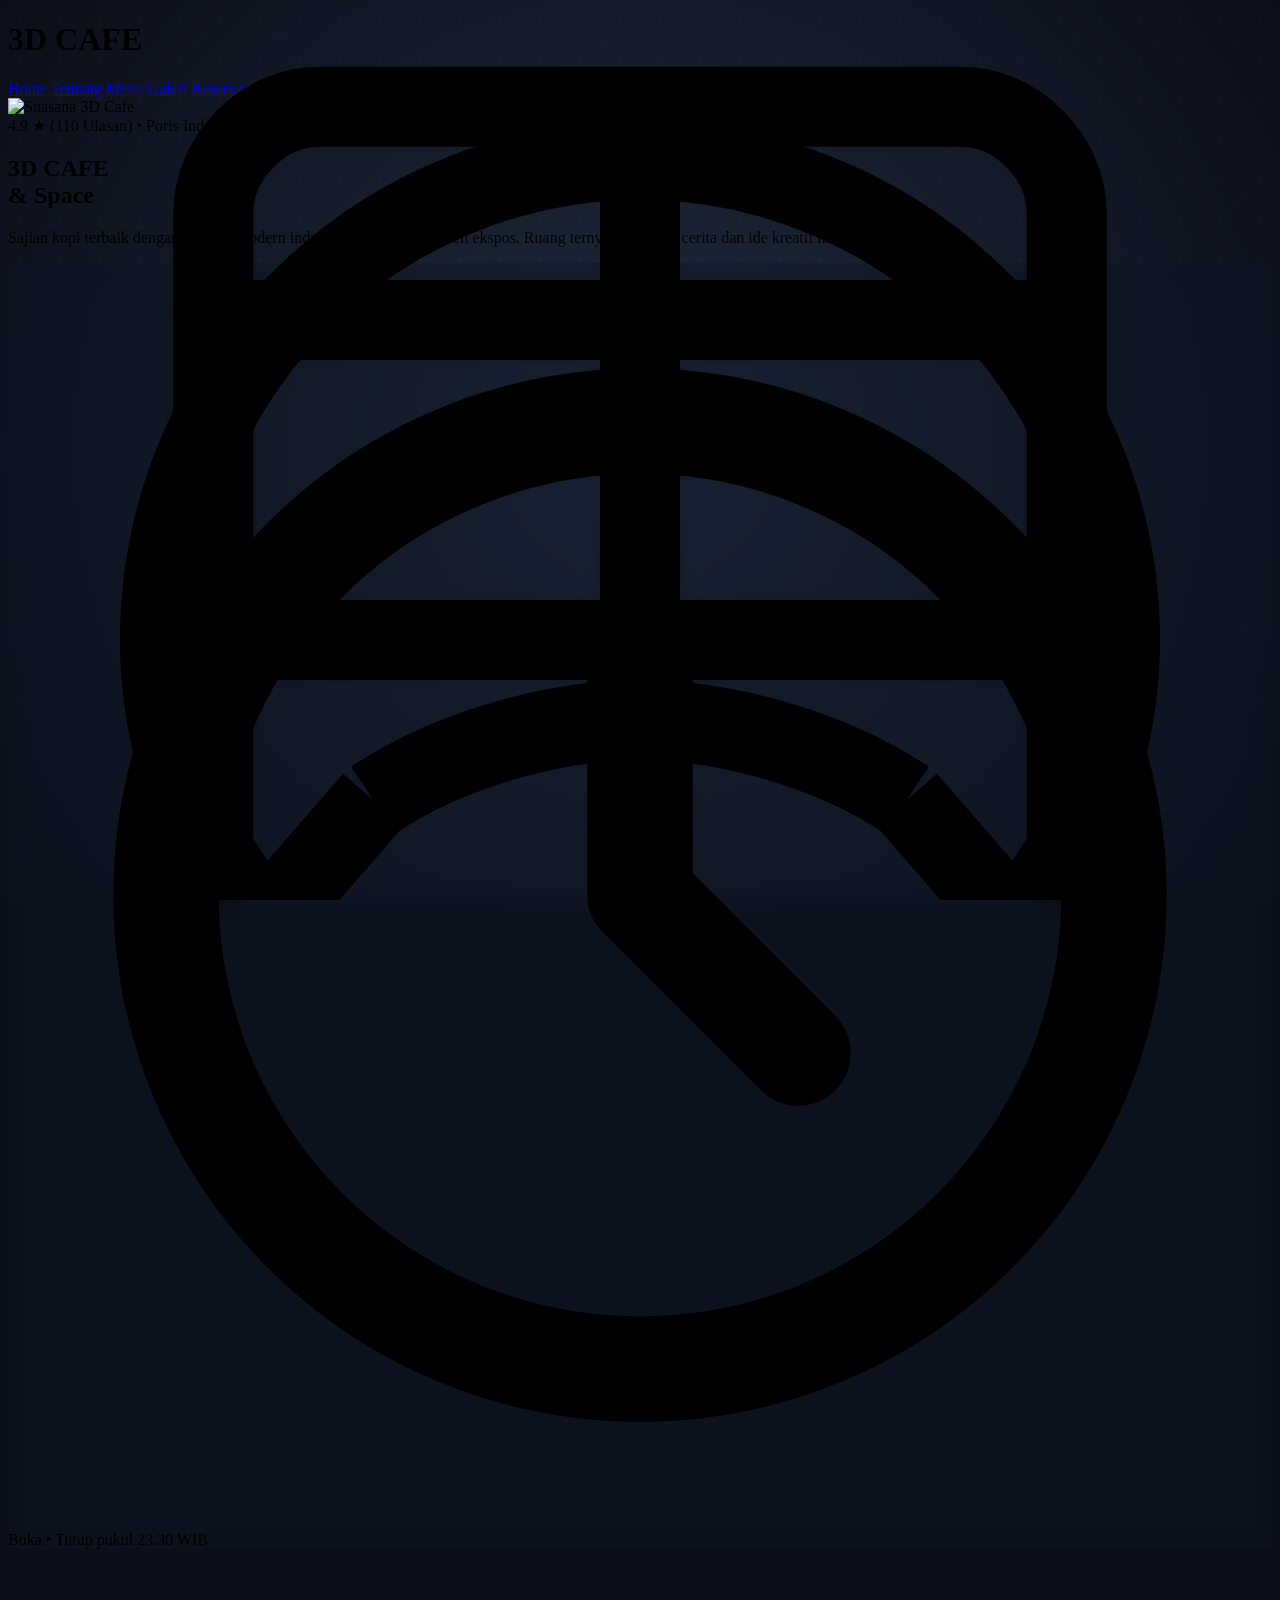
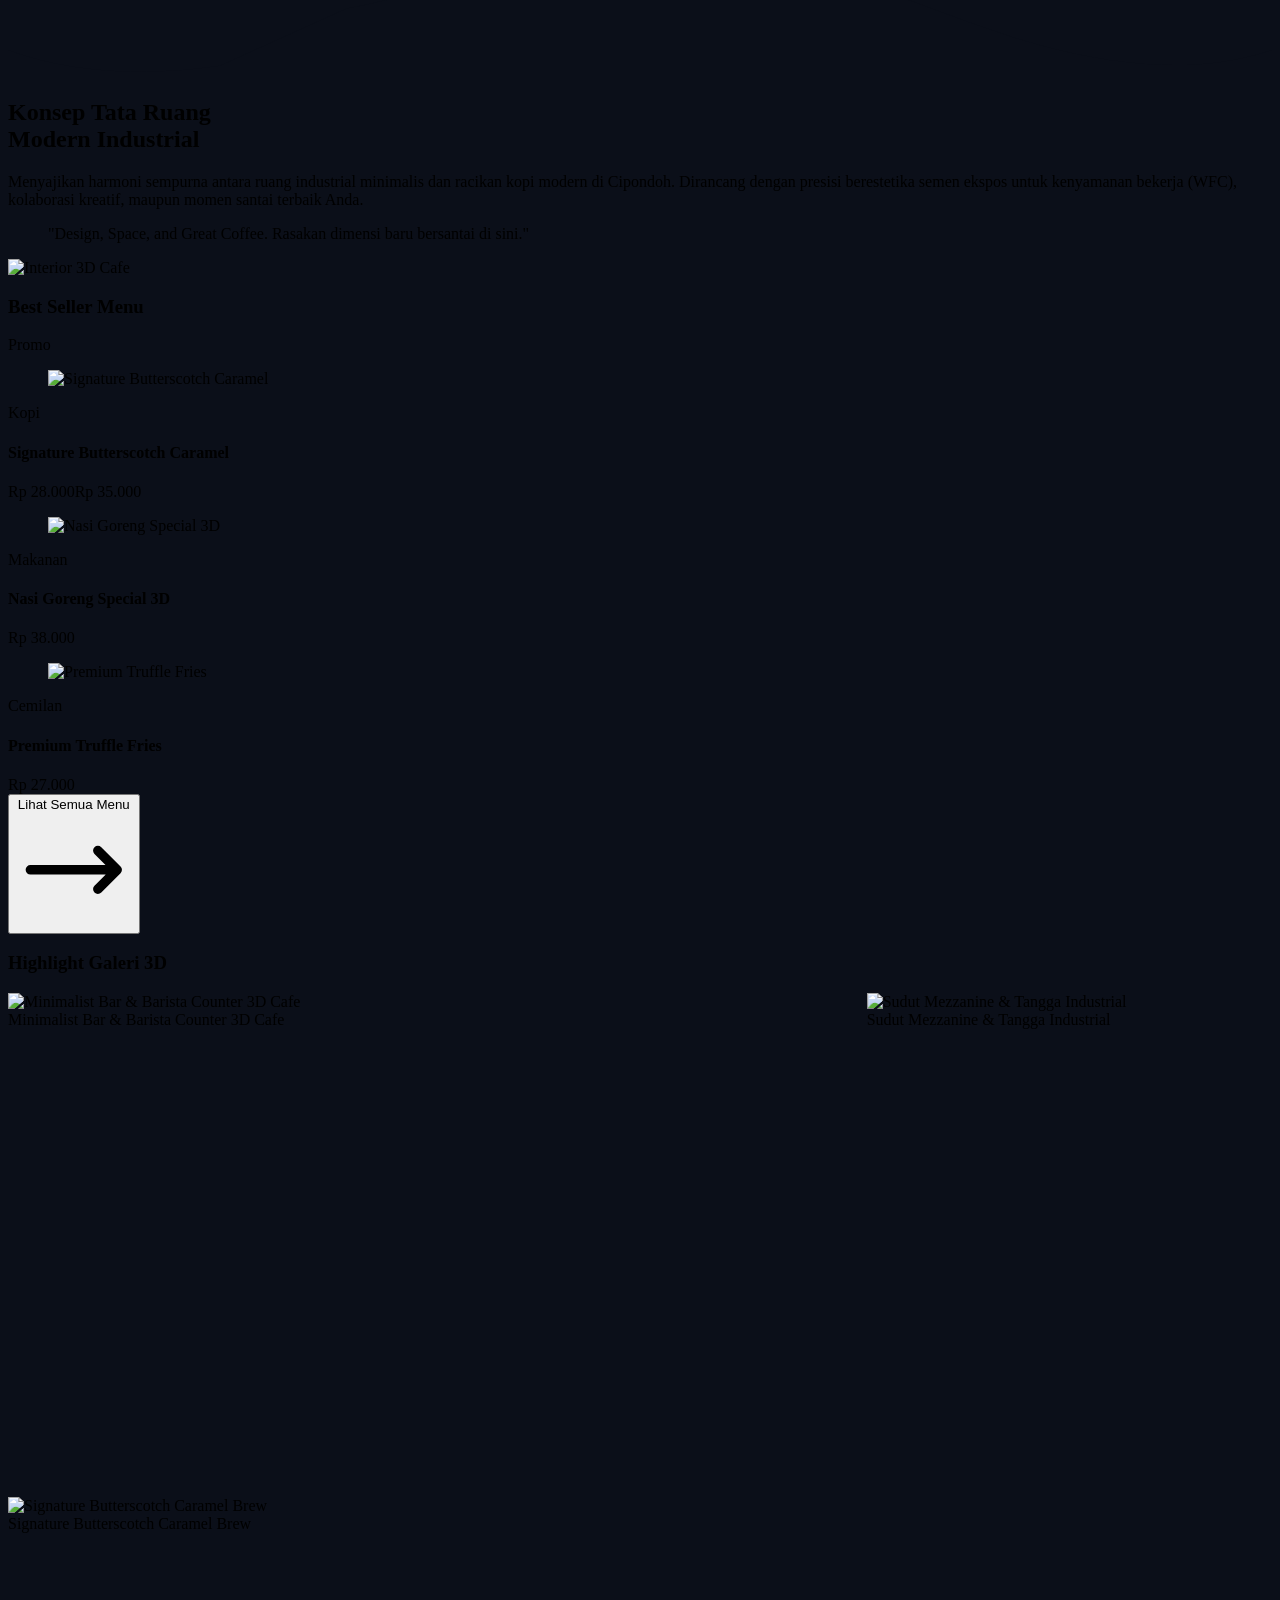
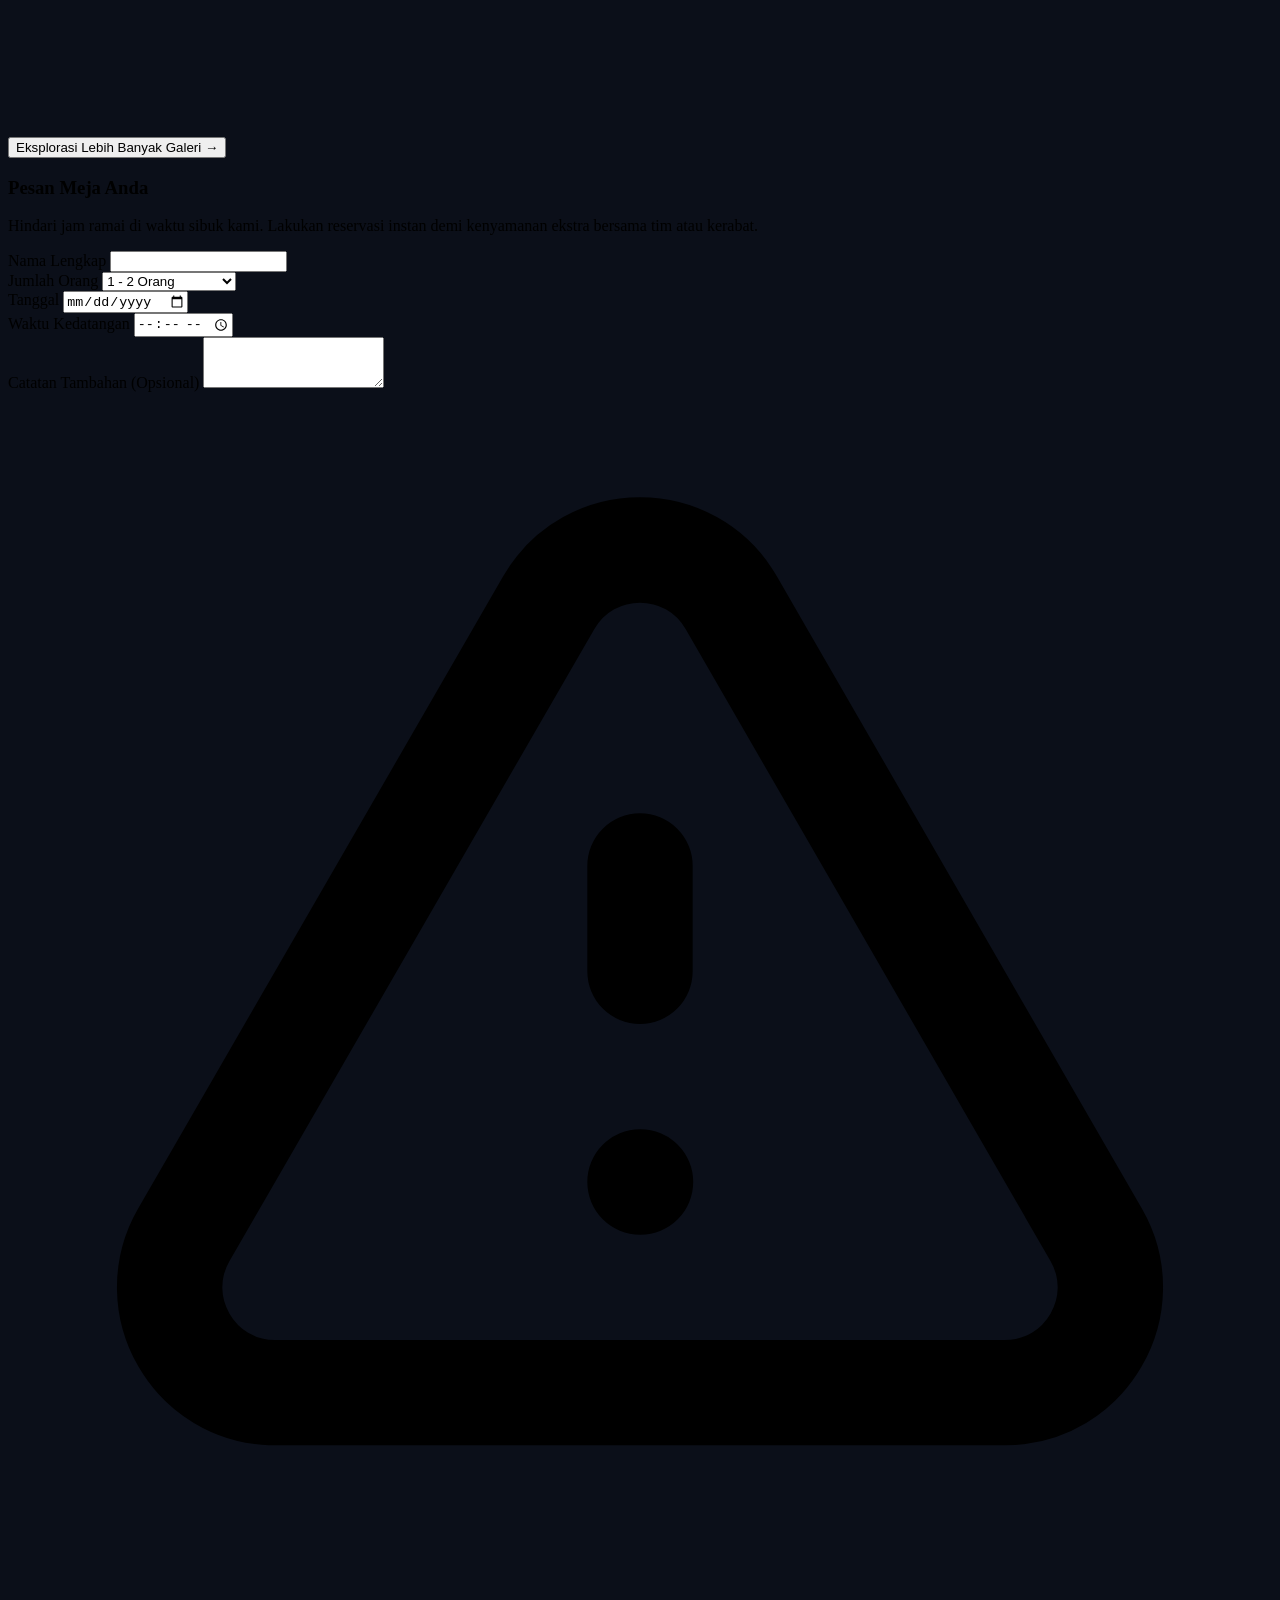
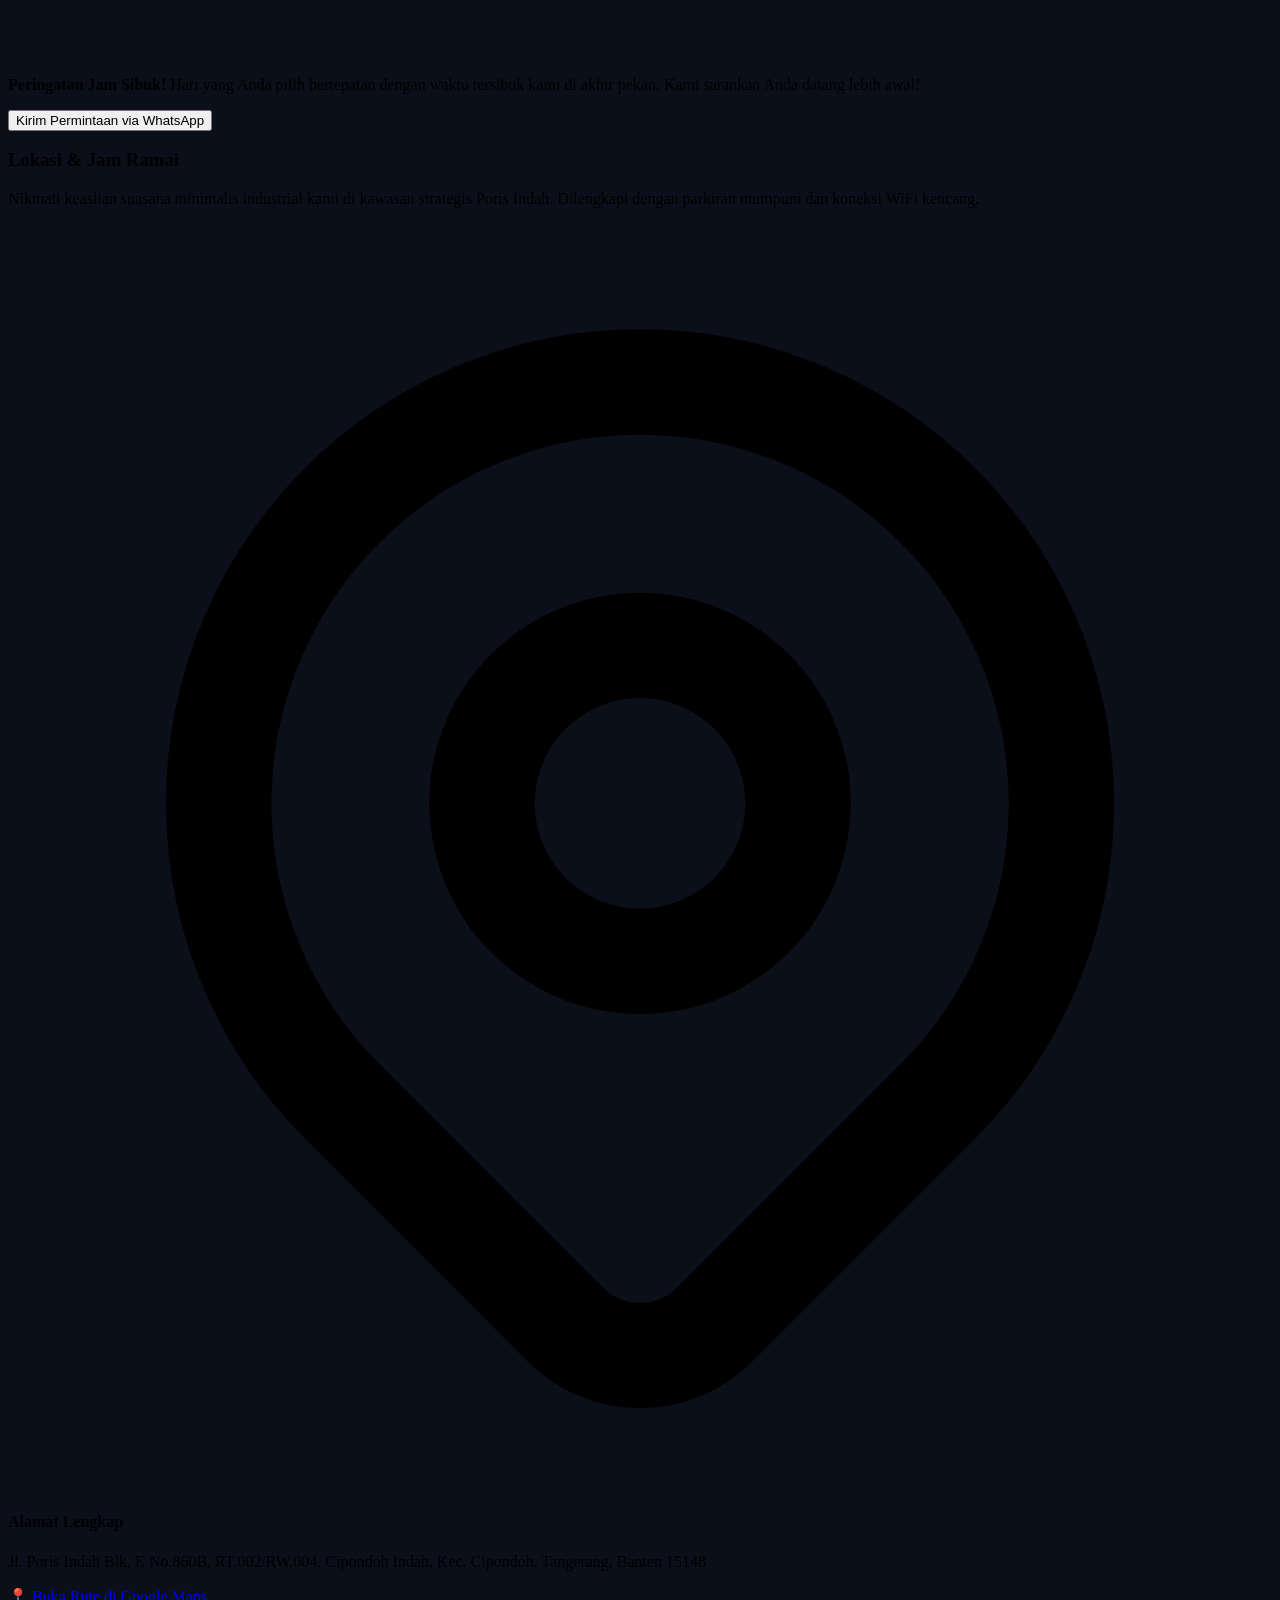
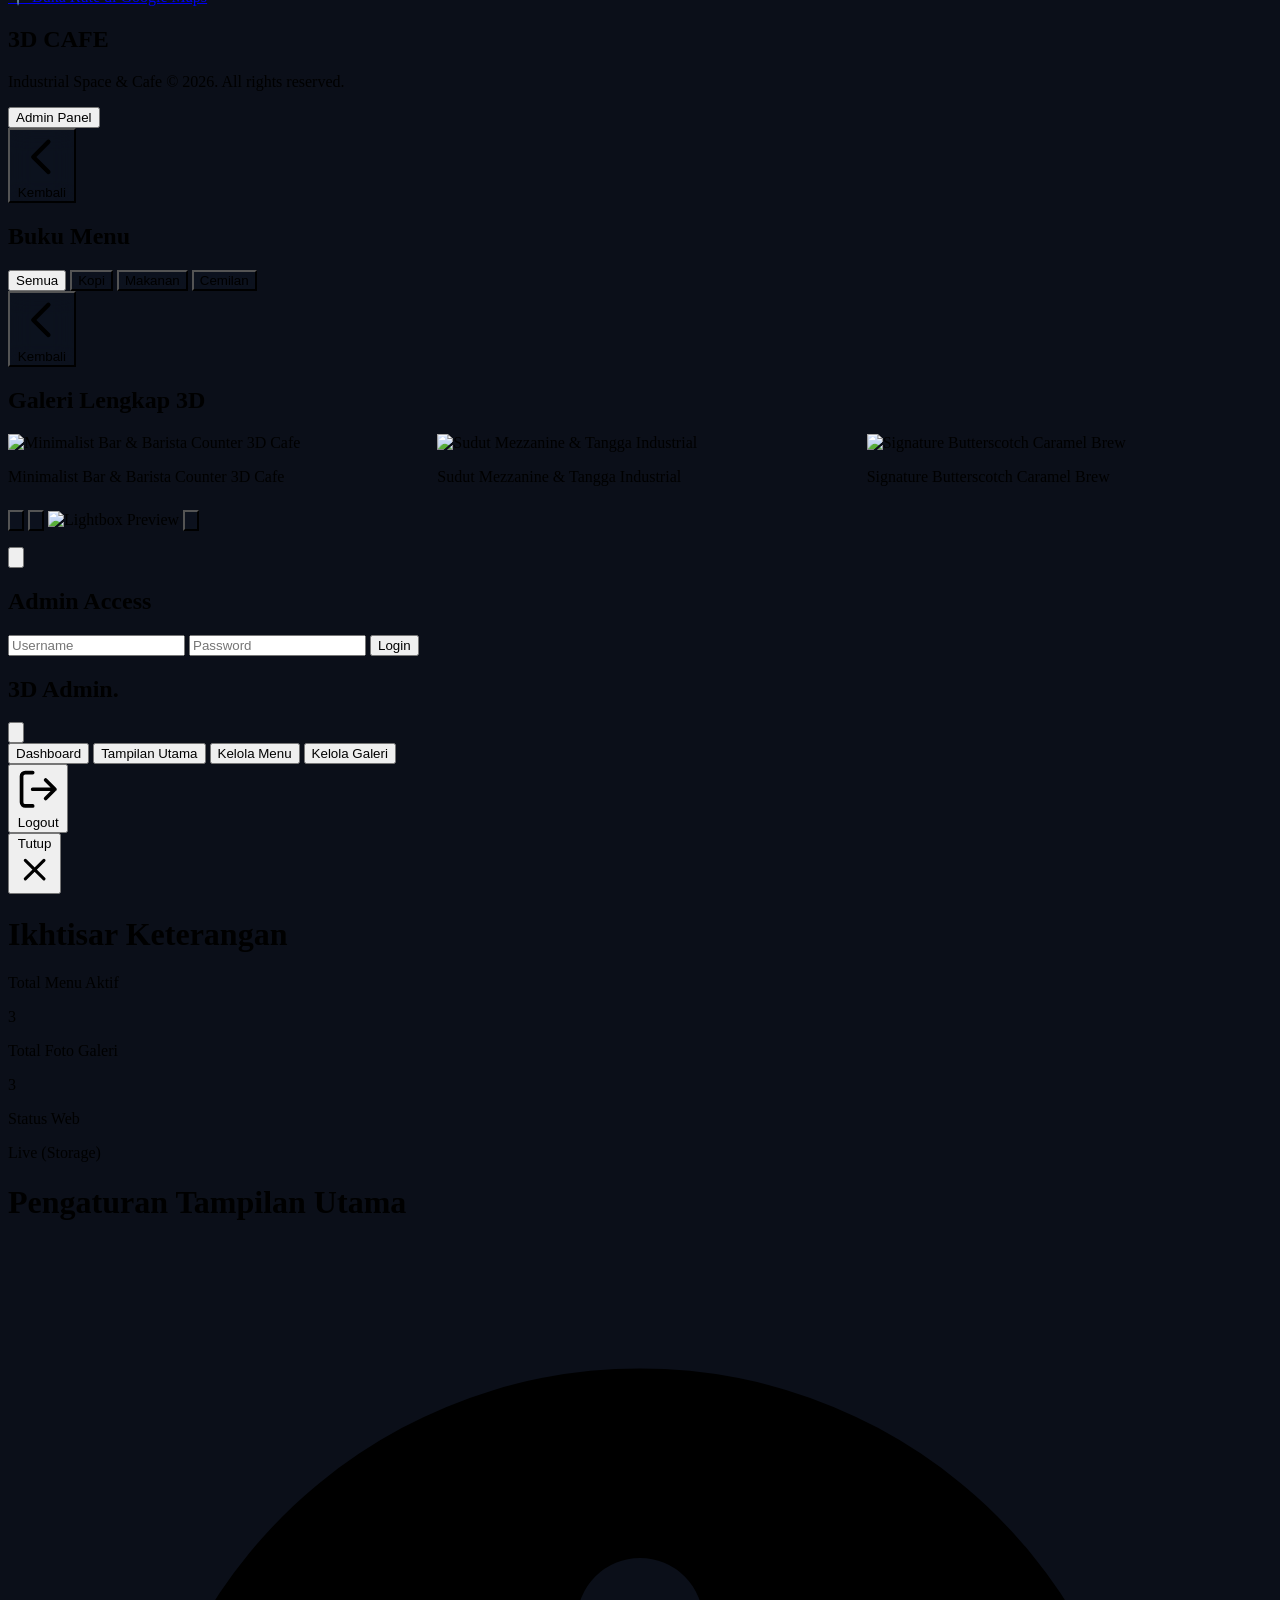
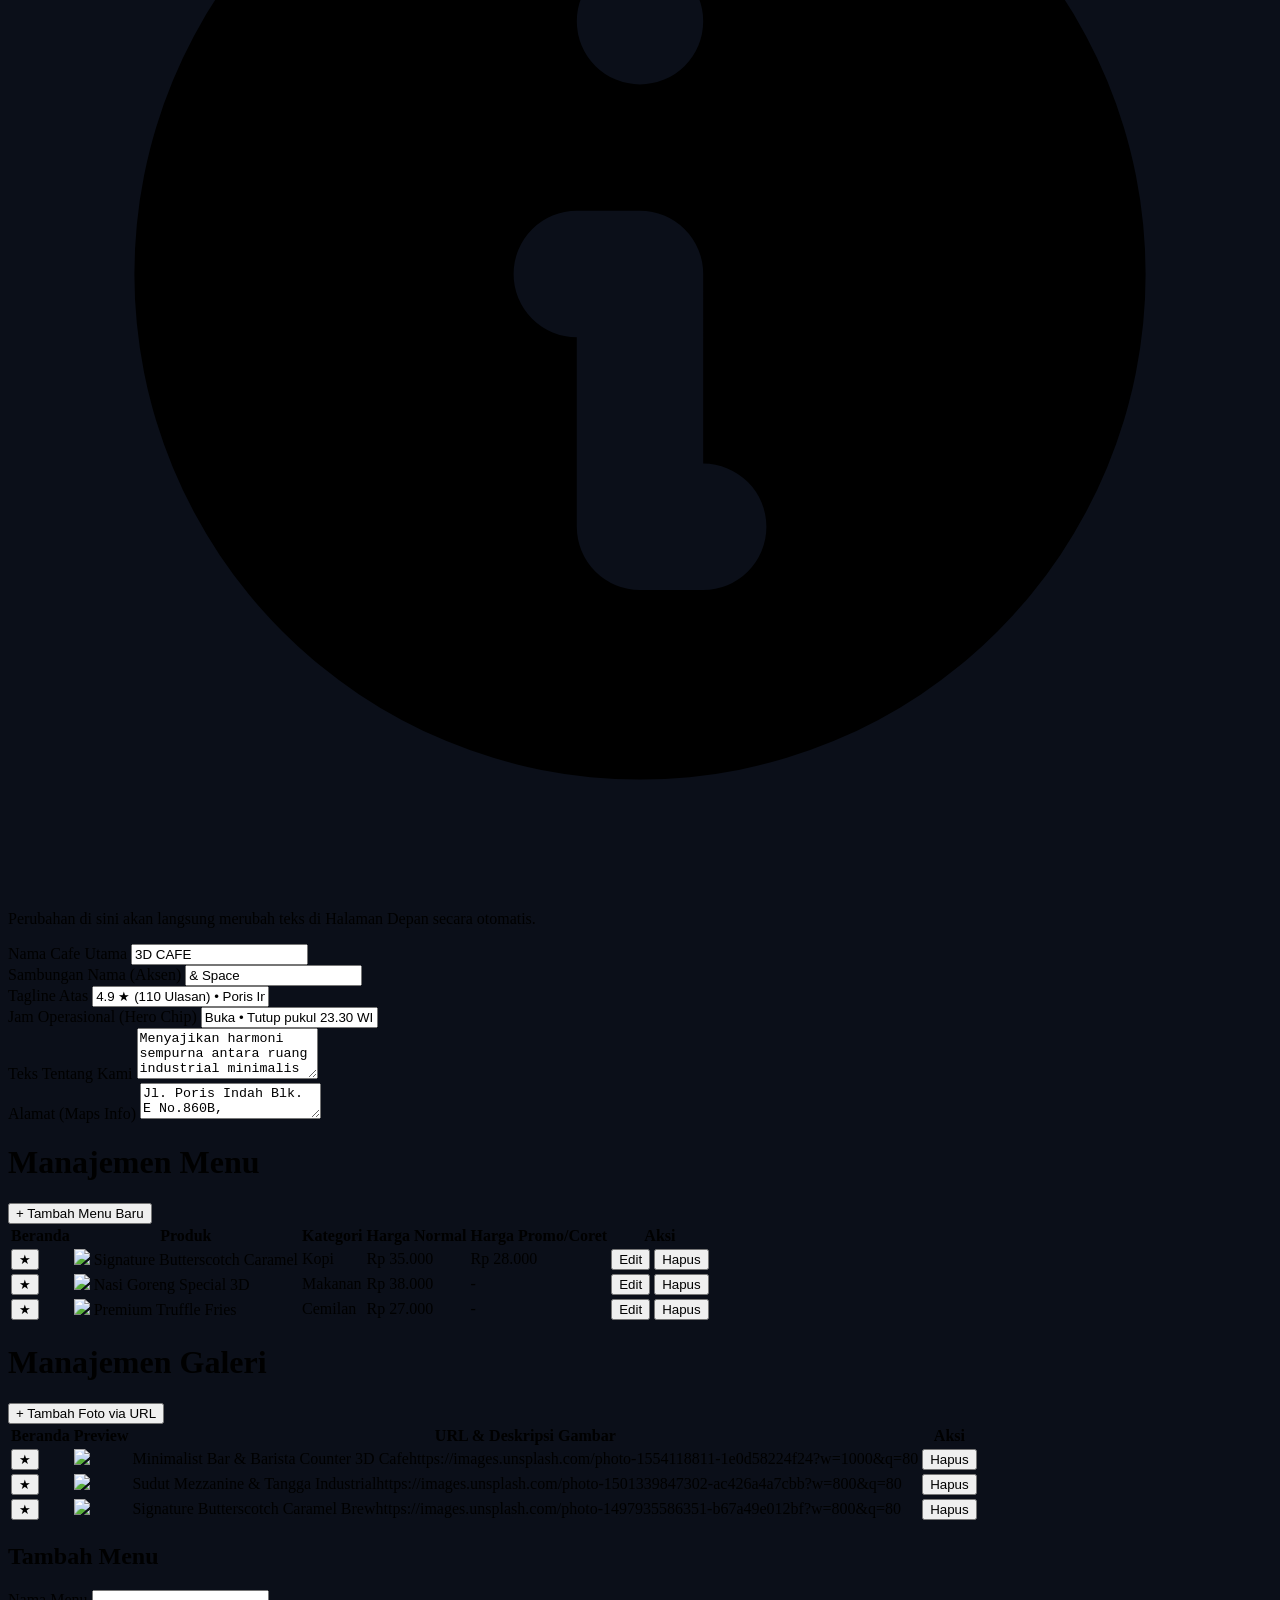
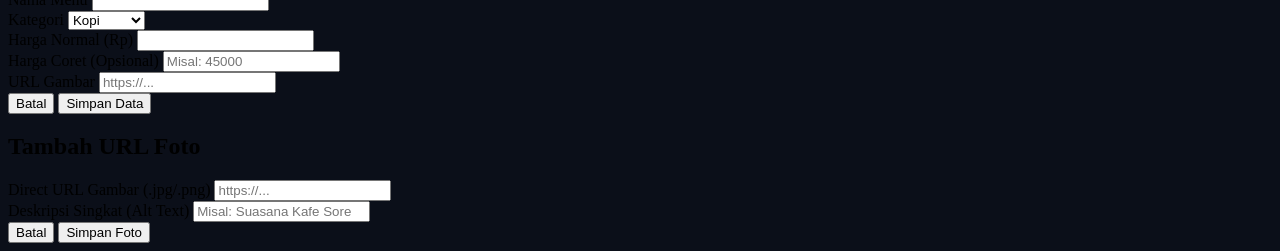
==== commit 47fcd4f9: "Update index.html" ====
--- a/index.html
+++ b/index.html
@@ -80,7 +80,7 @@
         <svg class="absolute w-20 h-20 top-[28%] left-[12%] opacity-15 animate-bobbing" viewBox="0 0 24 24" fill="none" stroke="currentColor" stroke-width="1" stroke-linecap="round" stroke-linejoin="round"><rect x="3" h="18" y="3" width="18" rx="2" ry="2"/><path d="M9 3v18M15 3v18M3 9h18M3 15h18"/></svg>
         <svg class="absolute w-16 h-16 top-[40%] right-[5%] opacity-15 animate-bobbing-slow" viewBox="0 0 24 24" fill="none" stroke="currentColor" stroke-width="1" stroke-linecap="round" stroke-linejoin="round"><path d="M3 21h18M3 21l3-12h12l3 12M6 9l6-5 6 5M12 4v5"/></svg>
         <svg class="absolute w-20 h-20 top-[55%] left-[5%] opacity-15 animate-bobbing" viewBox="0 0 24 24" fill="none" stroke="currentColor" stroke-width="1" stroke-linecap="round" stroke-linejoin="round"><path d="M12 3a9 9 0 0 0-9 9c0 2 .7 3.9 2 5.3L7 15M12 3a9 9 0 0 1 9 9c0 2-.7 3.9-2 5.3L17 15M7 15c1.5-1 3.5-1.5 5-1.5s3.5.5 5 1.5"/></svg>
-        <svg class="absolute w-16 h-16 top-[68%] right-[12%] opacity-15 animate-bobbing-slow" viewBox="0 0 24 24" fill="none" stroke="currentColor" stroke-width="1" stroke-linecap="round"><path d="M17 21v-2a4 4 0 0 0-4-4H5a4 4 0 0 0-4 4v2M9 11a4 4 0 1 0 0-8 4 4 0 0 0 0 8z"/></svg>
+        <svg class="absolute w-16 h-16 top-[68%] right-[12%] opacity-15 animate-bobbing-slow" viewBox="0 0 24 24" fill="none" stroke="currentColor" stroke-width="1"><path d="M17 21v-2a4 4 0 0 0-4-4H5a4 4 0 0 0-4 4v2M9 11a4 4 0 1 0 0-8 4 4 0 0 0 0 8z"/></svg>
         <svg class="absolute w-16 h-16 bottom-[15%] left-[15%] opacity-15 animate-bobbing" viewBox="0 0 24 24" fill="none" stroke="currentColor" stroke-width="1" stroke-linecap="round"><path d="M18 3s-3 0-5 3l-7 7a3 3 0 0 0 4 4l7-7c3-2 3-5 3-5zM3 21l4-4"/></svg>
         <svg class="absolute w-20 h-20 bottom-[4%] right-[8%] opacity-15 animate-bobbing-slow" viewBox="0 0 24 24" fill="none" stroke="currentColor" stroke-width="1" stroke-linecap="round" stroke-linejoin="round"><path d="M6 3h12l2 4v12a2 2 0 0 1-2 2H6a2 2 0 0 1-2-2V7l2-4zM4 7h16M9 14h6"/></svg>
     </div>
@@ -88,7 +88,7 @@
     <div id="toast-container" class="fixed bottom-6 right-6 z-[999] flex flex-col gap-3 pointer-events-none"></div>
 
     <header class="absolute top-0 left-0 w-full z-50 py-6 px-4 md:px-12 flex justify-between items-center reveal-el">
-        <h1 class="text-2xl font-bold text-accent tracking-wider drop-shadow-md font-serif">3D CAFE.</h1>
+        <h1 class="text-2xl font-bold text-accent tracking-wider drop-shadow-md font-serif">3D CAFE</h1>
         <nav class="hidden md:flex gap-8 text-gray-300 font-medium">
             <a href="#hero" class="hover:text-accent transition-colors hover:scale-105 inline-block">Home</a>
             <a href="#tentang" class="hover:text-accent transition-colors hover:scale-105 inline-block">Tentang</a>
@@ -100,23 +100,23 @@
     </header>
 
     <main>
-        <section id="hero" class="relative w-full h-screen flex items-center justify-center overflow-hidden">
+        <section id="hero" class="relative w-full h-screen flex items-center justify-center overflow-hidden pb-12 md:pb-16">
             <img src="https://images.unsplash.com/photo-1554118811-1e0d58224f24?ixlib=rb-4.0.3&auto=format&fit=crop&w=1920&q=80" alt="Suasana 3D Cafe" class="absolute inset-0 w-full h-full object-cover" loading="lazy">
             <div class="absolute inset-0 bg-black/75"></div>
             
-            <div class="relative z-10 text-center px-6 flex flex-col items-center reveal-el">
+            <div class="relative z-30 text-center px-6 flex flex-col items-center reveal-el">
                 <span id="live-tagline" class="text-accent font-medium tracking-widest uppercase text-sm mb-4">4.9 ★ (110 Ulasan) • Poris Indah</span>
                 <h2 class="text-5xl md:text-7xl font-bold text-white mb-6 leading-tight font-serif"><span id="live-name1">3D CAFE</span> <br/><span class="text-4xl md:text-6xl font-light italic text-accent" id="live-name2">& Space</span></h2>
                 <p class="text-gray-300 text-lg md:text-xl max-w-2xl mx-auto mb-8 font-light">Sajian kopi terbaik dengan suasana modern industrial berestetika semen ekspos. Ruang ternyaman untuk cerita dan ide kreatif hari ini.</p>
-                <div class="flex flex-wrap justify-center gap-4 mb-8">
+                <div class="flex flex-wrap justify-center gap-4">
                     <div class="glass-panel px-6 py-3 rounded-full border border-white/10 text-white text-sm flex items-center gap-2">
                         <svg class="w-4 h-4 text-accent" fill="none" stroke="currentColor" viewBox="0 0 24 24"><path stroke-linecap="round" stroke-linejoin="round" stroke-width="2" d="M12 8v4l3 3m6-3a9 9 0 11-18 0 9 9 0 0118 0z"/></svg>
                         <span id="live-hours">Buka • Tutup pukul 23.30 WIB</span>
                     </div>
                 </div>
-                <a href="#menu" class="bg-accent hover:bg-white text-dark hover:text-dark px-8 py-3 rounded-full font-semibold transition-all duration-300 shadow-lg shadow-accent/20 hover:shadow-white/20 hover:scale-105">Lihat Menu</a>
-            </div>
-
+            </div>
+
+            <!-- Gelombang SVG dengan warna padat penutup celah visual -->
             <div class="absolute bottom-0 left-0 w-full overflow-hidden leading-none z-20 translate-y-[1px]">
                 <svg class="relative block w-full h-[50px] md:h-[100px]" viewBox="0 0 1200 120" preserveAspectRatio="none">
                     <!-- Matches concrete background dark palette -->
@@ -125,25 +125,29 @@
             </div>
         </section>
 
-        <section id="tentang" class="py-24 px-6 md:px-12 max-w-7xl mx-auto flex flex-col md:flex-row items-center gap-12 lg:gap-20">
-            <div class="w-full md:w-1/2 space-y-6 reveal-el">
-                <h2 class="text-4xl md:text-5xl font-bold text-white font-serif leading-tight">Konsep Tata Ruang <br>Modern Industrial</h2>
-                <div class="w-20 h-1 bg-accent rounded-full"></div>
-                <p id="live-about" class="text-gray-300 text-lg leading-relaxed">Menyajikan harmoni sempurna antara ruang industrial minimalis dan racikan kopi modern di Cipondoh. Dirancang dengan presisi berestetika semen ekspos untuk kenyamanan bekerja (WFC), kolaborasi kreatif, maupun momen santai terbaik Anda.</p>
-                <blockquote class="border-l-4 border-accent pl-5 py-2 italic text-xl text-accent font-serif">"Design, Space, and Great Coffee. Rasakan dimensi baru bersantai di sini."</blockquote>
-            </div>
-            <div class="w-full md:w-1/2 relative mt-8 md:mt-0 reveal-el">
-                <div class="absolute -inset-4 bg-accent/15 rounded-tl-[80px] rounded-br-[80px] -z-10 transform translate-x-4 translate-y-4"></div>
-                <img src="https://images.unsplash.com/photo-1554118811-1e0d58224f24?w=800&q=80" alt="Interior 3D Cafe" class="w-full h-[350px] md:h-[450px] object-cover rounded-tl-[80px] rounded-br-[80px] shadow-2xl border border-white/10 hover:scale-[1.02] transition-transform duration-500" loading="lazy">
-            </div>
-        </section>
+        <!-- WRAPPER SEAMLESS UNTUK MENCEGAH TRANSISI BELANG -->
+        <div class="bg-[#0B0F19] w-full">
+            <section id="tentang" class="py-24 px-6 md:px-12 max-w-7xl mx-auto flex flex-col md:flex-row items-center gap-12 lg:gap-20">
+                <div class="w-full md:w-1/2 space-y-6 reveal-el">
+                    <h2 class="text-4xl md:text-5xl font-bold text-white font-serif leading-tight">Konsep Tata Ruang <br>Modern Industrial</h2>
+                    <div class="w-20 h-1 bg-accent rounded-full"></div>
+                    <p id="live-about" class="text-gray-300 text-lg leading-relaxed">Menyajikan harmoni sempurna antara ruang industrial minimalis dan racikan kopi modern di Cipondoh. Dirancang dengan presisi berestetika semen ekspos untuk kenyamanan bekerja (WFC), kolaborasi kreatif, maupun momen santai terbaik Anda.</p>
+                    <blockquote class="border-l-4 border-accent pl-5 py-2 italic text-xl text-accent font-serif">"Design, Space, and Great Coffee. Rasakan dimensi baru bersantai di sini."</blockquote>
+                </div>
+                <div class="w-full md:w-1/2 relative mt-8 md:mt-0 reveal-el">
+                    <div class="absolute -inset-4 bg-accent/15 rounded-tl-[80px] rounded-br-[80px] -z-10 transform translate-x-4 translate-y-4"></div>
+                    <img src="https://images.unsplash.com/photo-1554118811-1e0d58224f24?w=800&q=80" alt="Interior 3D Cafe" class="w-full h-[350px] md:h-[450px] object-cover rounded-tl-[80px] rounded-br-[80px] shadow-2xl border border-white/10 hover:scale-[1.02] transition-transform duration-500" loading="lazy">
+                </div>
+            </section>
+        </div>
 
         <section id="menu" class="py-24 px-6 md:px-12 max-w-7xl mx-auto">
             <div class="text-center mb-16 reveal-el">
                 <h3 class="text-3xl md:text-4xl font-bold text-white mb-4 font-serif">Best Seller Menu</h3>
                 <div class="w-24 h-1 bg-accent mx-auto rounded-full"></div>
             </div>
-            <div id="home-menu-container" class="grid grid-cols-1 md:grid-cols-3 gap-8 mb-12 max-w-full overflow-hidden">
+            <!-- Menggunakan scroll horizontal pada mobile, grid 3 kolom pada desktop -->
+            <div id="home-menu-container" class="flex overflow-x-auto md:grid md:grid-cols-3 gap-6 md:gap-8 mb-12 max-w-full pb-6 md:pb-0 snap-x snap-mandatory hide-scrollbar">
                 <div class="col-span-full text-center text-gray-400 py-10 animate-pulse">Memuat menu terbaru...</div>
             </div>
             <div class="text-center reveal-el">
@@ -208,6 +212,13 @@
                             <label class="block text-sm font-medium text-gray-300 mb-2">Catatan Tambahan (Opsional)</label>
                             <textarea id="res-catatan" rows="3" class="w-full bg-gray-800/80 border-gray-700 text-white border rounded-xl px-4 py-3 focus:outline-none focus:ring-2 focus:ring-accent hover:border-gray-600 transition-colors"></textarea>
                         </div>
+
+                        <!-- Micro-UX Live Capacity Warning Box -->
+                        <div id="busy-warning-container" class="hidden bg-accent/10 border border-accent/20 rounded-xl p-4 text-sm text-accent flex items-center gap-3">
+                            <svg class="w-5 h-5 flex-shrink-0 animate-bounce" fill="none" stroke="currentColor" viewBox="0 0 24 24"><path stroke-linecap="round" stroke-linejoin="round" stroke-width="2" d="M12 9v2m0 4h.01m-6.938 4h13.856c1.54 0 2.502-1.667 1.732-3L13.732 4c-.77-1.333-2.694-1.333-3.464 0L3.34 16c-.77 1.333.192 3 1.732 3z"/></svg>
+                            <p><strong>Peringatan Jam Sibuk!</strong> Hari yang Anda pilih bertepatan dengan waktu tersibuk kami di akhir pekan. Kami sarankan Anda datang lebih awal!</p>
+                        </div>
+
                         <button type="submit" id="btn-submit-res" class="w-full bg-accent hover:bg-white text-dark font-bold py-4 rounded-xl transition-all duration-300 shadow-md shadow-accent/10 hover:scale-[1.02] active:scale-95">
                             Kirim Permintaan via WhatsApp
                         </button>
@@ -234,7 +245,7 @@
 
     <footer class="bg-dark text-gray-400 py-12 px-6 relative border-t border-white/5">
         <div class="max-w-7xl mx-auto flex flex-col justify-center items-center gap-4 reveal-el">
-            <h2 class="text-3xl font-bold tracking-wider text-accent font-serif">3D CAFE.</h2>
+            <h2 class="text-3xl font-bold tracking-wider text-accent font-serif">3D CAFE</h2>
             <p class="text-gray-500 text-sm">Industrial Space & Cafe © 2026. All rights reserved.</p>
         </div>
         <div class="absolute bottom-4 right-4 pointer-events-auto">
@@ -242,8 +253,8 @@
         </div>
     </footer>
 
-    <!-- MODAL BUKU MENU (INDUSTRIAL THEME) -->
-    <div id="fullMenuModal" class="fixed inset-0 z-[100] hidden bg-dark overflow-y-auto pb-20 w-full max-w-full">
+    <!-- MODAL BUKU MENU (STIKY KEMBALI FLATING BUTTON) -->
+    <div id="fullMenuModal" class="fixed inset-0 z-[100] hidden bg-dark overflow-hidden w-full h-full">
         <div class="overlay-fixed-pattern text-accent">
             <svg class="absolute w-20 h-20 top-[6%] left-[8%] opacity-15 animate-bobbing" viewBox="0 0 24 24" fill="none" stroke="currentColor" stroke-width="1.5"><path d="M4 22V4c0-.5.2-1 .6-1.4C5 2.2 5.5 2 6 2h12c.5 0 1 .2 1.4.6.4.4.6.9.6 1.4v18M12 2v20M4 12h16M4 18h16M4 6h16"/></svg>
             <svg class="absolute w-16 h-16 top-[28%] right-[12%] opacity-15 animate-bobbing-slow" viewBox="0 0 24 24" fill="none" stroke="currentColor" stroke-width="1.5"><rect x="3" h="18" y="3" width="18" rx="2" ry="2"/><path d="M9 3v18M15 3v18M3 9h18M3 15h18"/></svg>
@@ -251,42 +262,52 @@
             <svg class="absolute w-14 h-14 bottom-[5%] right-[15%] opacity-15 animate-bobbing-slow" viewBox="0 0 24 24" fill="none" stroke="currentColor" stroke-width="1.5"><path d="M3 21h18M3 21l3-12h12l3 12M6 9l6-5 6 5M12 4v5"/></svg>
         </div>
 
-        <button onclick="toggleModal('fullMenuModal')" class="fixed top-6 left-6 z-[110] glass-panel bg-white/5 shadow-lg border border-accent/30 text-white px-5 py-2.5 rounded-full flex items-center gap-2 font-semibold hover:bg-accent hover:text-dark transition-all duration-300 hover:scale-105">
+        <!-- Tombol Mengambang (Selalu Tetap di Tempat Saat Di-scroll) -->
+        <button onclick="toggleModal('fullMenuModal')" class="absolute top-6 left-6 z-[110] glass-panel bg-white/5 shadow-lg border border-accent/30 text-white px-5 py-2.5 rounded-full flex items-center gap-2 font-semibold hover:bg-accent hover:text-dark transition-all duration-300 hover:scale-105">
             <svg class="w-5 h-5" fill="none" stroke="currentColor" viewBox="0 0 24 24"><path stroke-linecap="round" stroke-linejoin="round" stroke-width="2" d="M15 19l-7-7 7-7"/></svg> Kembali
         </button>
 
-        <div class="max-w-6xl mx-auto px-6 pt-24 mt-4 relative z-10 w-full">
-            <h2 class="text-4xl md:text-5xl font-bold text-accent font-serif text-center mb-10">Buku Menu</h2>
-            <div class="flex overflow-x-auto gap-4 mb-10 hide-scrollbar justify-start md:justify-center px-2">
-                <button onclick="filterMenu('Semua', this)" class="menu-filter-btn px-8 py-3 bg-accent text-dark rounded-full font-bold whitespace-nowrap transition-colors shadow-md">Semua</button>
-                <button onclick="filterMenu('Kopi', this)" class="menu-filter-btn px-8 py-3 glass-panel border border-accent/30 text-white rounded-full font-medium whitespace-nowrap hover:bg-white/5 transition-colors shadow-sm">Kopi</button>
-                <button onclick="filterMenu('Makanan', this)" class="menu-filter-btn px-8 py-3 glass-panel border border-accent/30 text-white rounded-full font-medium whitespace-nowrap hover:bg-white/5 transition-colors shadow-sm">Makanan</button>
-                <button onclick="filterMenu('Cemilan', this)" class="menu-filter-btn px-8 py-3 glass-panel border border-accent/30 text-white rounded-full font-medium whitespace-nowrap hover:bg-white/5 transition-colors shadow-sm">Cemilan</button>
-            </div>
-            <div id="full-menu-grid" class="grid grid-cols-1 md:grid-cols-3 gap-6 px-2 max-w-full overflow-hidden"></div>
-        </div>
-    </div>
-
-    <!-- MODAL GALERI MAKSIMAL (INDUSTRIAL THEME) -->
-    <div id="fullGalleryModal" class="fixed inset-0 z-[100] hidden bg-dark overflow-y-auto pb-20 w-full max-w-full">
+        <!-- Area Konten yang Bisa Di-scroll secara Independen -->
+        <div class="w-full h-full overflow-y-auto pb-20 pt-24 px-6 relative z-10">
+            <div class="max-w-6xl mx-auto mt-4 w-full">
+                <h2 class="text-4xl md:text-5xl font-bold text-accent font-serif text-center mb-10">Buku Menu</h2>
+                <div class="flex overflow-x-auto gap-4 mb-10 hide-scrollbar justify-start md:justify-center px-2">
+                    <button onclick="filterMenu('Semua', this)" class="menu-filter-btn px-8 py-3 bg-accent text-dark rounded-full font-bold whitespace-nowrap transition-colors shadow-md">Semua</button>
+                    <button onclick="filterMenu('Kopi', this)" class="menu-filter-btn px-8 py-3 glass-panel border border-accent/30 text-white rounded-full font-medium whitespace-nowrap hover:bg-white/5 transition-colors shadow-sm">Kopi</button>
+                    <button onclick="filterMenu('Makanan', this)" class="menu-filter-btn px-8 py-3 glass-panel border border-accent/30 text-white rounded-full font-medium whitespace-nowrap hover:bg-white/5 transition-colors shadow-sm">Makanan</button>
+                    <button onclick="filterMenu('Cemilan', this)" class="menu-filter-btn px-8 py-3 glass-panel border border-accent/30 text-white rounded-full font-medium whitespace-nowrap hover:bg-white/5 transition-colors shadow-sm">Cemilan</button>
+                </div>
+                <!-- full-menu-grid adaptif: baris di HP, grid 3 kolom di desktop -->
+                <div id="full-menu-grid" class="grid grid-cols-1 md:grid-cols-3 gap-6 px-2 max-w-full overflow-hidden"></div>
+            </div>
+        </div>
+    </div>
+
+    <!-- MODAL GALERI MAKSIMAL (STIKY KEMBALI FLATING BUTTON) -->
+    <div id="fullGalleryModal" class="fixed inset-0 z-[100] hidden bg-dark overflow-hidden w-full h-full">
         <div class="overlay-fixed-pattern text-accent">
             <svg class="absolute w-16 h-16 top-[15%] left-[10%] opacity-15 animate-bobbing" viewBox="0 0 24 24" fill="none" stroke="currentColor" stroke-width="1.5"><path d="M12 3a9 9 0 0 0-9 9c0 2 .7 3.9 2 5.3L7 15M12 3a9 9 0 0 1 9 9c0 2-.7 3.9-2 5.3L17 15M7 15c1.5-1 3.5-1.5 5-1.5s3.5.5 5 1.5"/></svg>
             <svg class="absolute w-14 h-14 top-[50%] right-[8%] opacity-15 animate-bobbing-slow" viewBox="0 0 24 24" fill="none" stroke="currentColor" stroke-width="1.5"><circle cx="12" cy="12" r="10"/><path d="M12 6v6l4 2"/></svg>
             <svg class="absolute w-12 h-12 bottom-[15%] left-[12%] opacity-15 animate-bobbing" viewBox="0 0 24 24" fill="none" stroke="currentColor" stroke-width="1.5" stroke-linecap="round"><path d="M18 3s-3 0-5 3l-7 7a3 3 0 0 0 4 4l7-7c3-2 3-5 3-5zM3 21l4-4"/></svg>
         </div>
 
-        <button onclick="toggleModal('fullGalleryModal')" class="fixed top-6 left-6 z-[110] glass-panel bg-white/5 shadow-lg border border-accent/30 text-white px-5 py-2.5 rounded-full flex items-center gap-2 font-semibold hover:bg-accent hover:text-dark transition-all duration-300 hover:scale-105">
+        <!-- Tombol Mengambang (Selalu Tetap di Tempat Saat Di-scroll) -->
+        <button onclick="toggleModal('fullGalleryModal')" class="absolute top-6 left-6 z-[110] glass-panel bg-white/5 shadow-lg border border-accent/30 text-white px-5 py-2.5 rounded-full flex items-center gap-2 font-semibold hover:bg-accent hover:text-dark transition-all duration-300 hover:scale-105">
             <svg class="w-5 h-5" fill="none" stroke="currentColor" viewBox="0 0 24 24"><path stroke-linecap="round" stroke-linejoin="round" stroke-width="2" d="M15 19l-7-7 7-7"/></svg> Kembali
         </button>
 
-        <div class="max-w-7xl mx-auto px-6 pt-24 mt-4 relative z-10 w-full">
-            <h2 class="text-4xl md:text-5xl font-bold text-accent font-serif text-center mb-10">Galeri <span class="text-white italic">Lengkap 3D</span></h2>
-            <div id="full-gallery-grid" class="masonry-container w-full"></div>
+        <!-- Area Konten yang Bisa Di-scroll secara Independen -->
+        <div class="w-full h-full overflow-y-auto pb-20 pt-24 px-6 relative z-10">
+            <div class="max-w-7xl mx-auto mt-4 w-full">
+                <h2 class="text-4xl md:text-5xl font-bold text-accent font-serif text-center mb-10">Galeri <span class="text-white italic">Lengkap 3D</span></h2>
+                <!-- Pinterest Masonry Container -->
+                <div id="full-gallery-grid" class="masonry-container w-full"></div>
+            </div>
         </div>
     </div>
 
     <!-- LIGHTBOX PREVIEW -->
-    <div id="lightboxModal" class="fixed inset-0 z-[200] hidden bg-black/95 backdrop-blur-xl items-center justify-center fade-in-element">
+    <div id="lightboxModal" class="fixed inset-0 z-[200] hidden bg-black/95 backdrop-blur-xl items-center justify-center">
         <button onclick="closeLightbox()" class="absolute top-6 right-6 text-white hover:text-accent z-[210] p-2 bg-white/10 rounded-full glass-panel hover:scale-110 transition-transform">
             <svg class="w-6 h-6" fill="none" stroke="currentColor" viewBox="0 0 24 24"><path stroke-linecap="round" stroke-linejoin="round" stroke-width="2" d="M6 18L18 6M6 6l12 12"/></svg>
         </button>
@@ -330,7 +351,12 @@
                 <button onclick="switchAdminTab('menu')" id="tab-menu" class="admin-tab whitespace-nowrap text-left px-4 py-3 text-gray-400 hover:bg-white/5 rounded-lg transition-colors">Kelola Menu</button>
                 <button onclick="switchAdminTab('galeri')" id="tab-galeri" class="admin-tab whitespace-nowrap text-left px-4 py-3 text-gray-400 hover:bg-white/5 rounded-lg transition-colors">Kelola Galeri</button>
             </nav>
-            <button onclick="handleAdminLogout()" class="mt-4 md:mt-auto px-4 py-3 text-red-400 hover:bg-white/5 rounded-lg text-left flex items-center gap-2 justify-center md:justify-start"><svg class="w-5 h-5" fill="none" stroke="currentColor" viewBox="0 0 24 24"><path stroke-linecap="round" stroke-linejoin="round" stroke-width="2" d="M17 16l4-4m0 0l-4-4m4 4H7m6 4v1a3 3 0 01-3 3H6a3 3 0 01-3-3V7a3 3h4a3 3 0 013 3v1"/></svg> Logout</button>
+            <!-- FIX CONSOLE ERROR SVG PATH (Spasi negatif diperbaiki menjadi -3 -3V7) -->
+            <button onclick="handleAdminLogout()" class="mt-4 md:mt-auto px-4 py-3 text-red-400 hover:bg-white/5 rounded-lg text-left flex items-center gap-2 justify-center md:justify-start">
+                <svg class="w-5 h-5" fill="none" stroke="currentColor" stroke-width="2" viewBox="0 0 24 24" stroke-linecap="round" stroke-linejoin="round">
+                    <path d="M9 21H5a2 2 0 0 1-2-2V5a2 2 0 0 1 2-2h4M16 17l5-5-5-5M21 12H9"/>
+                </svg> Logout
+            </button>
         </div>
         
         <div class="flex-1 p-4 md:p-8 overflow-y-auto relative bg-dark h-full text-white">
--- a/style.css
+++ b/style.css
@@ -2,28 +2,39 @@
 
 html { scroll-behavior: smooth; }
 
-/* FIX 1: CONTAINER BACKGROUND FIXED (DIAM TOTAL, OPACITY 20%, ANTI-BOCOR) */
-.fixed-bg-canvas {
-    position: fixed;
-    top: 0;
-    left: 0;
-    width: 100%;
-    height: 100%;
-    z-index: -1;
-    pointer-events: none;
-    overflow: hidden;
+/* EFECT TEKSTUR SEMEN EKSPOS SUBTLE (CONCRETE INDUSTRIAL STYLE) */
+body {
+background-color: #0b0f19;
+background-image:
+radial-gradient(rgba(255, 255, 255, 0.03) 1px, transparent 0),
+radial-gradient(rgba(255, 255, 255, 0.01) 2px, transparent 0),
+radial-gradient(circle at 50% 50%, #1e293b, #0b0f19);
+background-size: 40px 40px, 80px 80px, 100% 100%;
+background-attachment: fixed;
 }
 
-/* OVERLAY MODAL BACKGROUND ELEMEN DEKORASI (Dark Brown Theme) */
+/* CONTAINER BACKGROUND FIXED (DIAM TOTAL, OPACITY 15%, ANTI-BOCOR) */
+.fixed-bg-canvas {
+position: fixed;
+top: 0;
+left: 0;
+width: 100%;
+height: 100%;
+z-index: -1;
+pointer-events: none;
+overflow: hidden;
+}
+
+/* OVERLAY MODAL BACKGROUND ELEMEN DEKORASI (Dark Concrete Theme) */
 .overlay-fixed-pattern {
-    position: absolute;
-    top: 0;
-    left: 0;
-    width: 100%;
-    height: 100%;
-    z-index: 0;
-    pointer-events: none;
-    overflow: hidden;
+position: absolute;
+top: 0;
+left: 0;
+width: 100%;
+height: 100%;
+z-index: 0;
+pointer-events: none;
+overflow: hidden;
 }
 
 /* Sembunyikan horizontal scrollbar bawaan */
@@ -33,34 +44,76 @@
 .line-clamp-1 { display: -webkit-box; -webkit-line-clamp: 1; -webkit-box-orient: vertical; overflow: hidden; }
 .line-clamp-2 { display: -webkit-box; -webkit-line-clamp: 2; -webkit-box-orient: vertical; overflow: hidden; }
 
-/* Custom Scrollbar Premium Standard */
+/* Custom Scrollbar Premium Standard - Dark Industrial */
 ::-webkit-scrollbar { width: 8px; height: 8px; }
-::-webkit-scrollbar-track { background: #FDFBF7; }
-::-webkit-scrollbar-thumb { background: #6F4E37; border-radius: 10px; }
-::-webkit-scrollbar-thumb:hover { background: #EAB308; }
+::-webkit-scrollbar-track { background: #0B0F19; }
+::-webkit-scrollbar-thumb { background: #1F2937; border-radius: 10px; border: 1px solid rgba(6, 182, 212, 0.2); }
+::-webkit-scrollbar-thumb:hover { background: #06B6D4; }
 
 /* MASONRY PINTEREST GALLERY LAYOUT */
 .masonry-container {
-    column-count: 1;
-    column-gap: 1.5rem;
+column-count: 1;
+column-gap: 1.5rem;
 }
 @media (min-width: 640px) { .masonry-container { column-count: 2; } }
 @media (min-width: 1024px) { .masonry-container { column-count: 3; } }
 
 .masonry-item {
-    break-inside: avoid;
-    margin-bottom: 1.5rem;
-    display: block;
+break-inside: avoid;
+margin-bottom: 1.5rem;
+display: block;
+}
+
+/* ASYMMETRIC 3D GALLERY GRID STYLE */
+.asym-grid {
+display: grid;
+grid-template-columns: repeat(12, 1fr);
+gap: 1.5rem;
+}
+.asym-item-large {
+grid-column: span 8;
+grid-row: span 2;
+height: 480px;
+}
+.asym-item-tall {
+grid-column: span 4;
+grid-row: span 3;
+height: 736px;
+}
+.asym-item-normal {
+grid-column: span 4;
+height: 240px;
+}
+@media (max-width: 1024px) {
+.asym-item-large { grid-column: span 12; height: 350px; }
+.asym-item-tall { grid-column: span 6; height: 450px; }
+.asym-item-normal { grid-column: span 6; height: 215px; }
+}
+@media (max-width: 640px) {
+.asym-item-large, .asym-item-tall, .asym-item-normal {
+grid-column: span 12 !important;
+height: 280px !important;
+}
+}
+
+/* 3D Depth Card Effect on Scroll */
+.depth-card {
+transform: perspective(1000px) rotateX(2deg) rotateY(-2deg) translateZ(0);
+transition: transform 0.6s cubic-bezier(0.25, 1, 0.5, 1), box-shadow 0.6s ease;
+}
+.depth-card:hover {
+transform: perspective(1000px) rotateX(0deg) rotateY(0deg) translateZ(15px) scale(1.02);
+box-shadow: 0 30px 60px -15px rgba(6, 182, 212, 0.35);
 }
 
 /* CSS KEYFRAMES: Animasi Melayang Halus Acak untuk Ornamen (Ringan) */
 @keyframes softBobbing {
-    0%, 100% { transform: translateY(0px) rotate(0deg); }
-    50% { transform: translateY(-12px) rotate(1.5deg); }
+0%, 100% { transform: translateY(0px) rotate(0deg); }
+50% { transform: translateY(-12px) rotate(1.5deg); }
 }
 @keyframes softBobbingSlow {
-    0%, 100% { transform: translateY(0px) rotate(0deg); }
-    50% { transform: translateY(-8px) rotate(-1deg); }
+0%, 100% { transform: translateY(0px) rotate(0deg); }
+50% { transform: translateY(-8px) rotate(-1deg); }
 }
 
 .animate-bobbing { animation: softBobbing 5s ease-in-out infinite; }
@@ -68,28 +121,29 @@
 
 /* INTERSECTION OBSERVER ANIMATION CLASS (Scroll Reveal Mulus) */
 .reveal-el {
-    opacity: 0;
-    transform: translateY(30px);
-    transition: opacity 0.8s cubic-bezier(0.25, 1, 0.5, 1), transform 0.8s cubic-bezier(0.25, 1, 0.5, 1);
+opacity: 0;
+transform: translateY(30px);
+transition: opacity 0.8s cubic-bezier(0.25, 1, 0.5, 1), transform 0.8s cubic-bezier(0.25, 1, 0.5, 1);
 }
 .reveal-el.active {
-    opacity: 1;
-    transform: translateY(0);
+opacity: 1;
+transform: translateY(0);
 }
 
 /* Utility Styles & Animations */
 .glass-panel {
-    backdrop-filter: blur(12px);
-    -webkit-backdrop-filter: blur(12px);
+backdrop-filter: blur(12px);
+-webkit-backdrop-filter: blur(12px);
+background: rgba(17, 24, 39, 0.4);
 }
 
 @keyframes itemTransitionIn {
-    from { opacity: 0; transform: translateY(20px) scale(0.99); }
-    to { opacity: 1; transform: translateY(0) scale(1); }
+from { opacity: 0; transform: translateY(20px) scale(0.99); }
+to { opacity: 1; transform: translateY(0) scale(1); }
 }
 @keyframes itemTransitionOut {
-    from { opacity: 1; transform: translateY(0) scale(1); }
-    to { opacity: 0; transform: translateY(20px) scale(0.99); }
+from { opacity: 1; transform: translateY(0) scale(1); }
+to { opacity: 0; transform: translateY(20px) scale(0.99); }
 }
 
 .fade-in-element { animation: itemTransitionIn 0.4s cubic-bezier(0.165, 0.84, 0.44, 1) forwards; }
@@ -100,6 +154,6 @@
 /* Premium Global Hover Effects */
 .hover-card-effect { transition: all 0.4s cubic-bezier(0.25, 1, 0.5, 1); }
 .hover-card-effect:hover {
-    transform: translateY(-6px);
-    box-shadow: 0 25px 45px -12px rgba(111, 78, 55, 0.22);
+transform: translateY(-6px);
+box-shadow: 0 25px 45px -12px rgba(6, 182, 212, 0.22);
 }
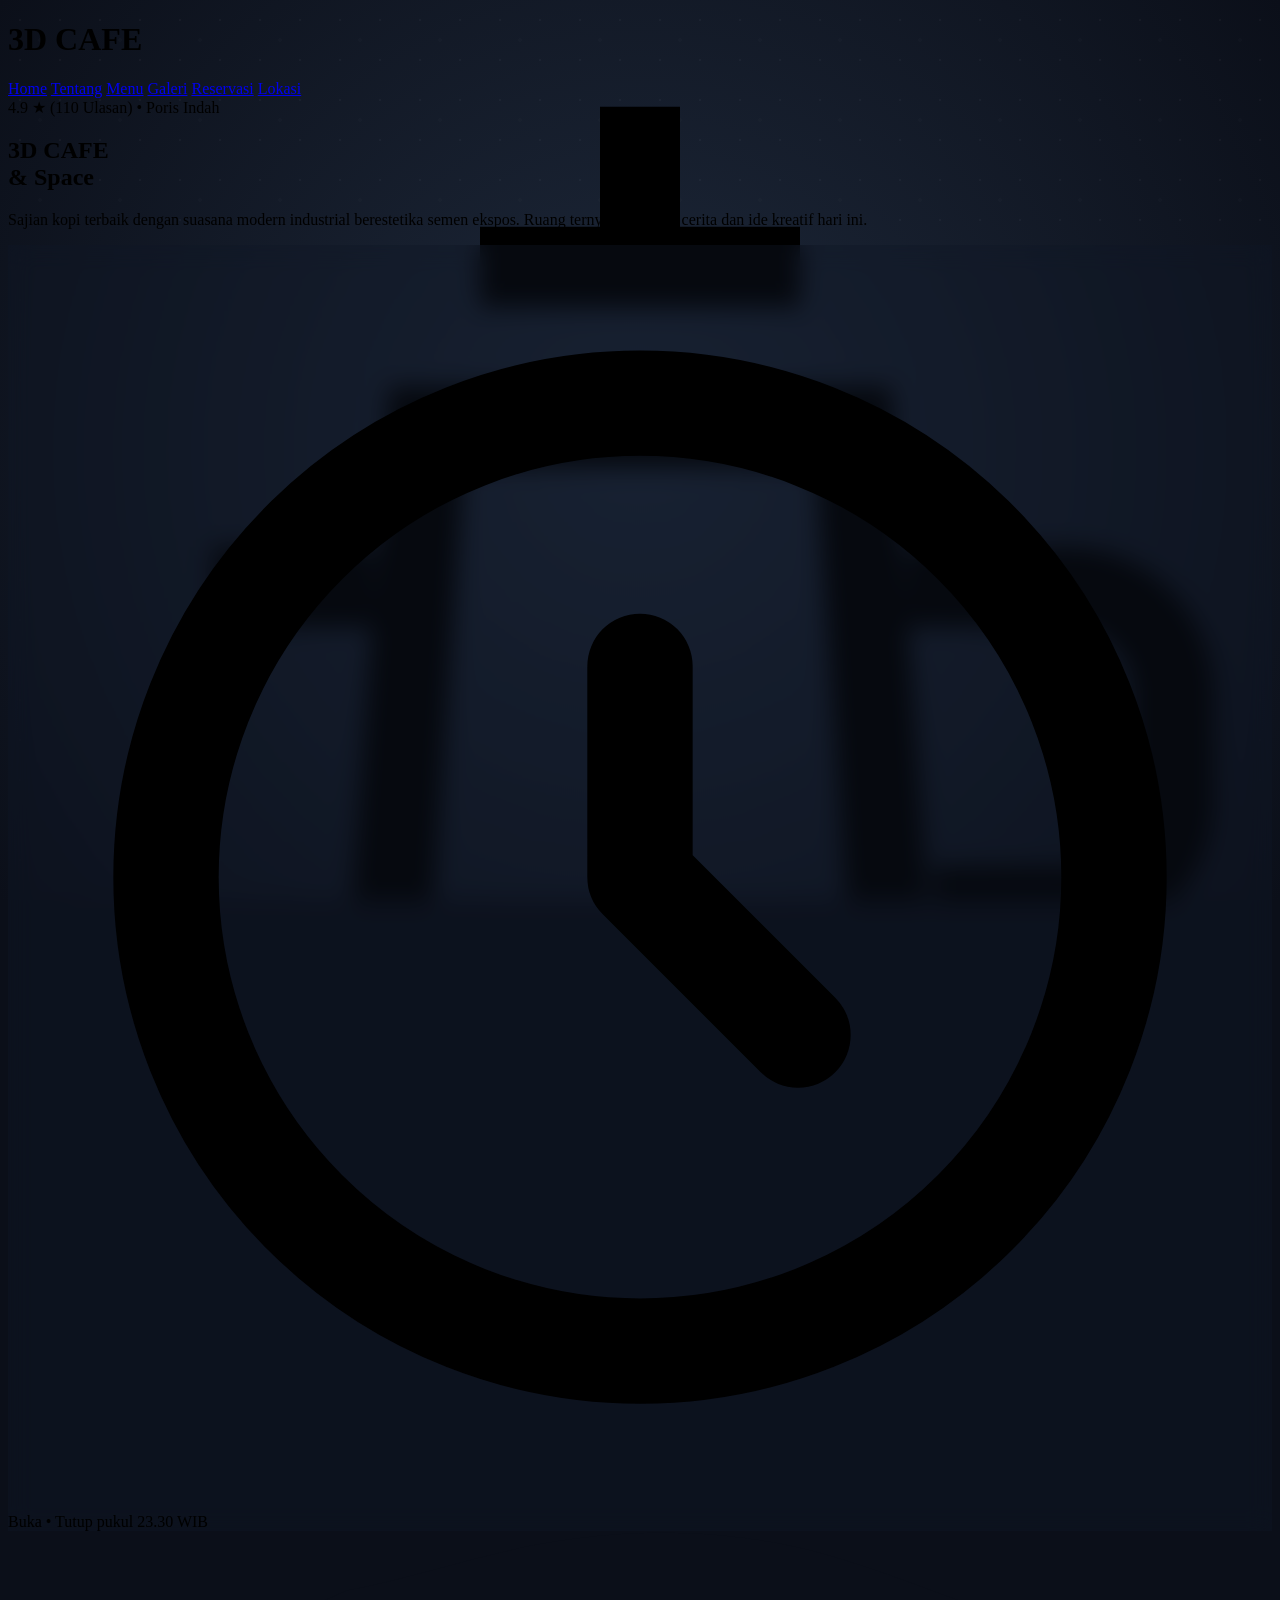
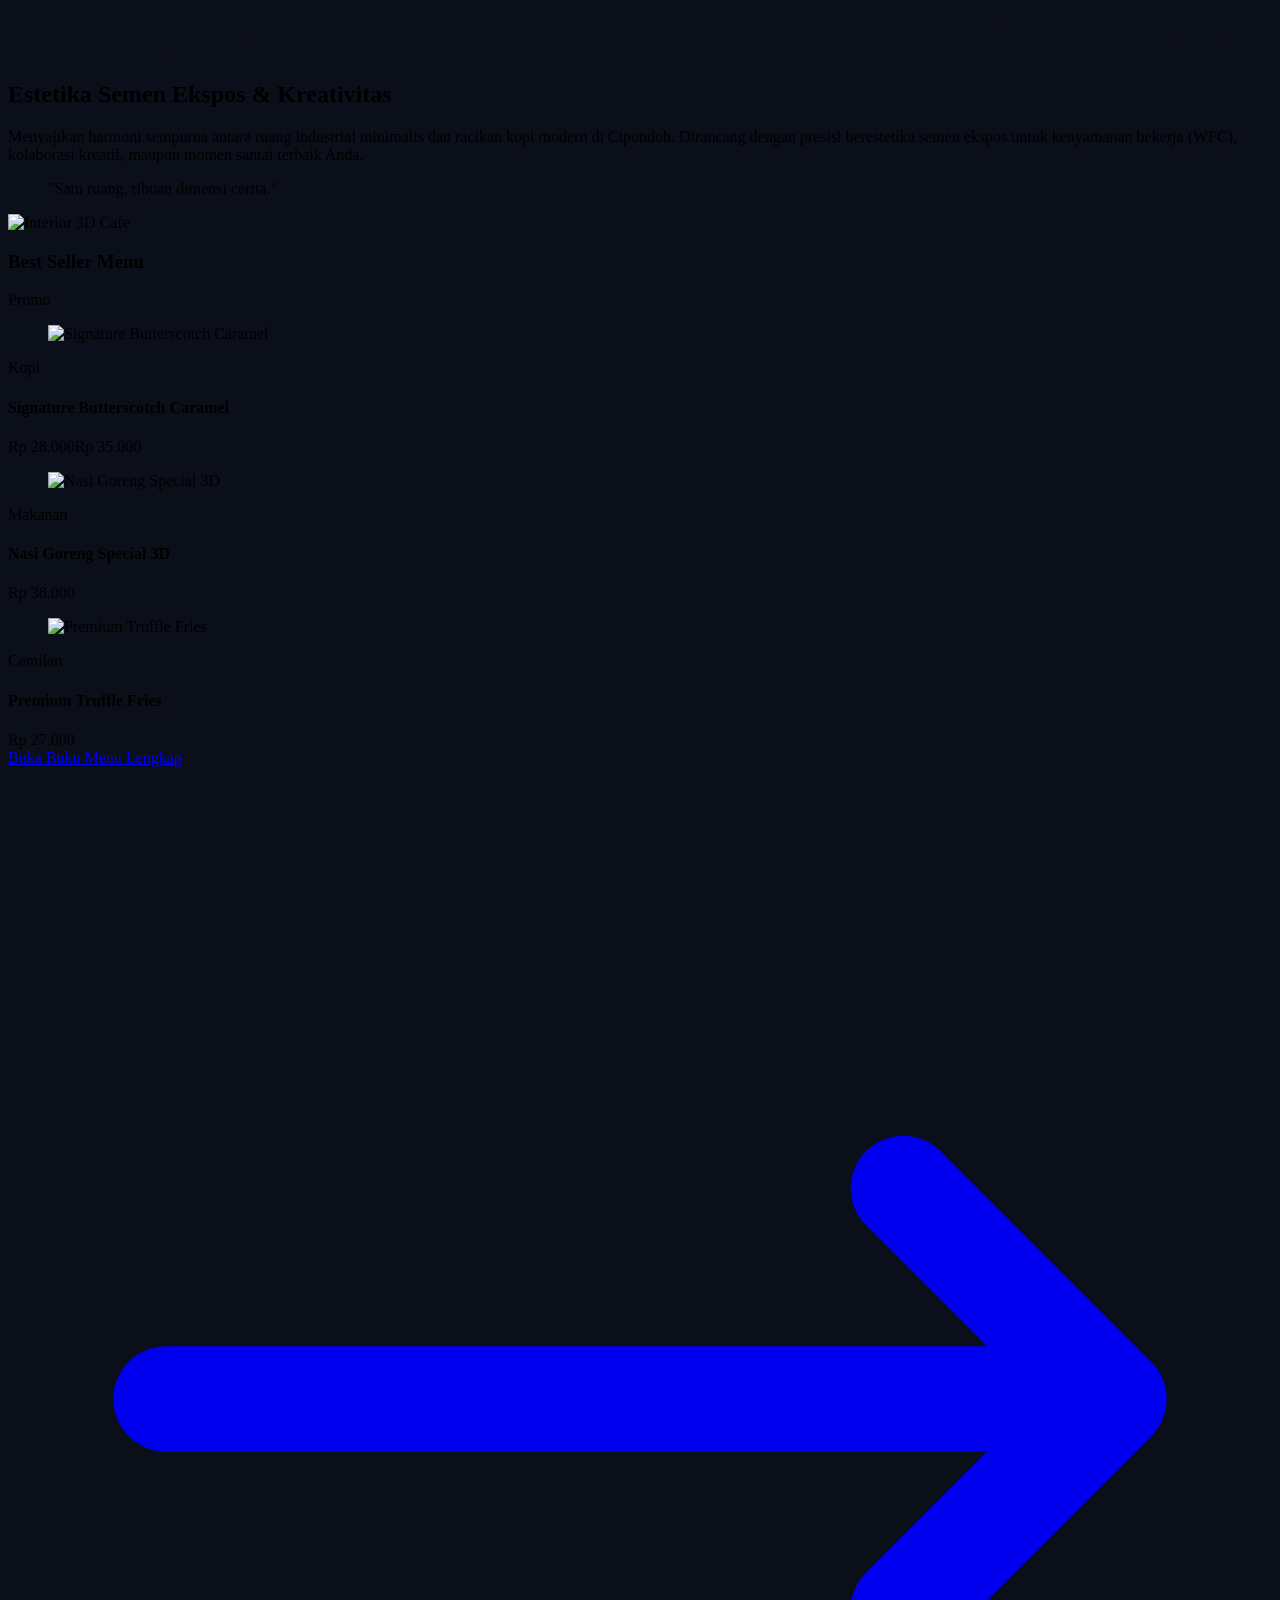
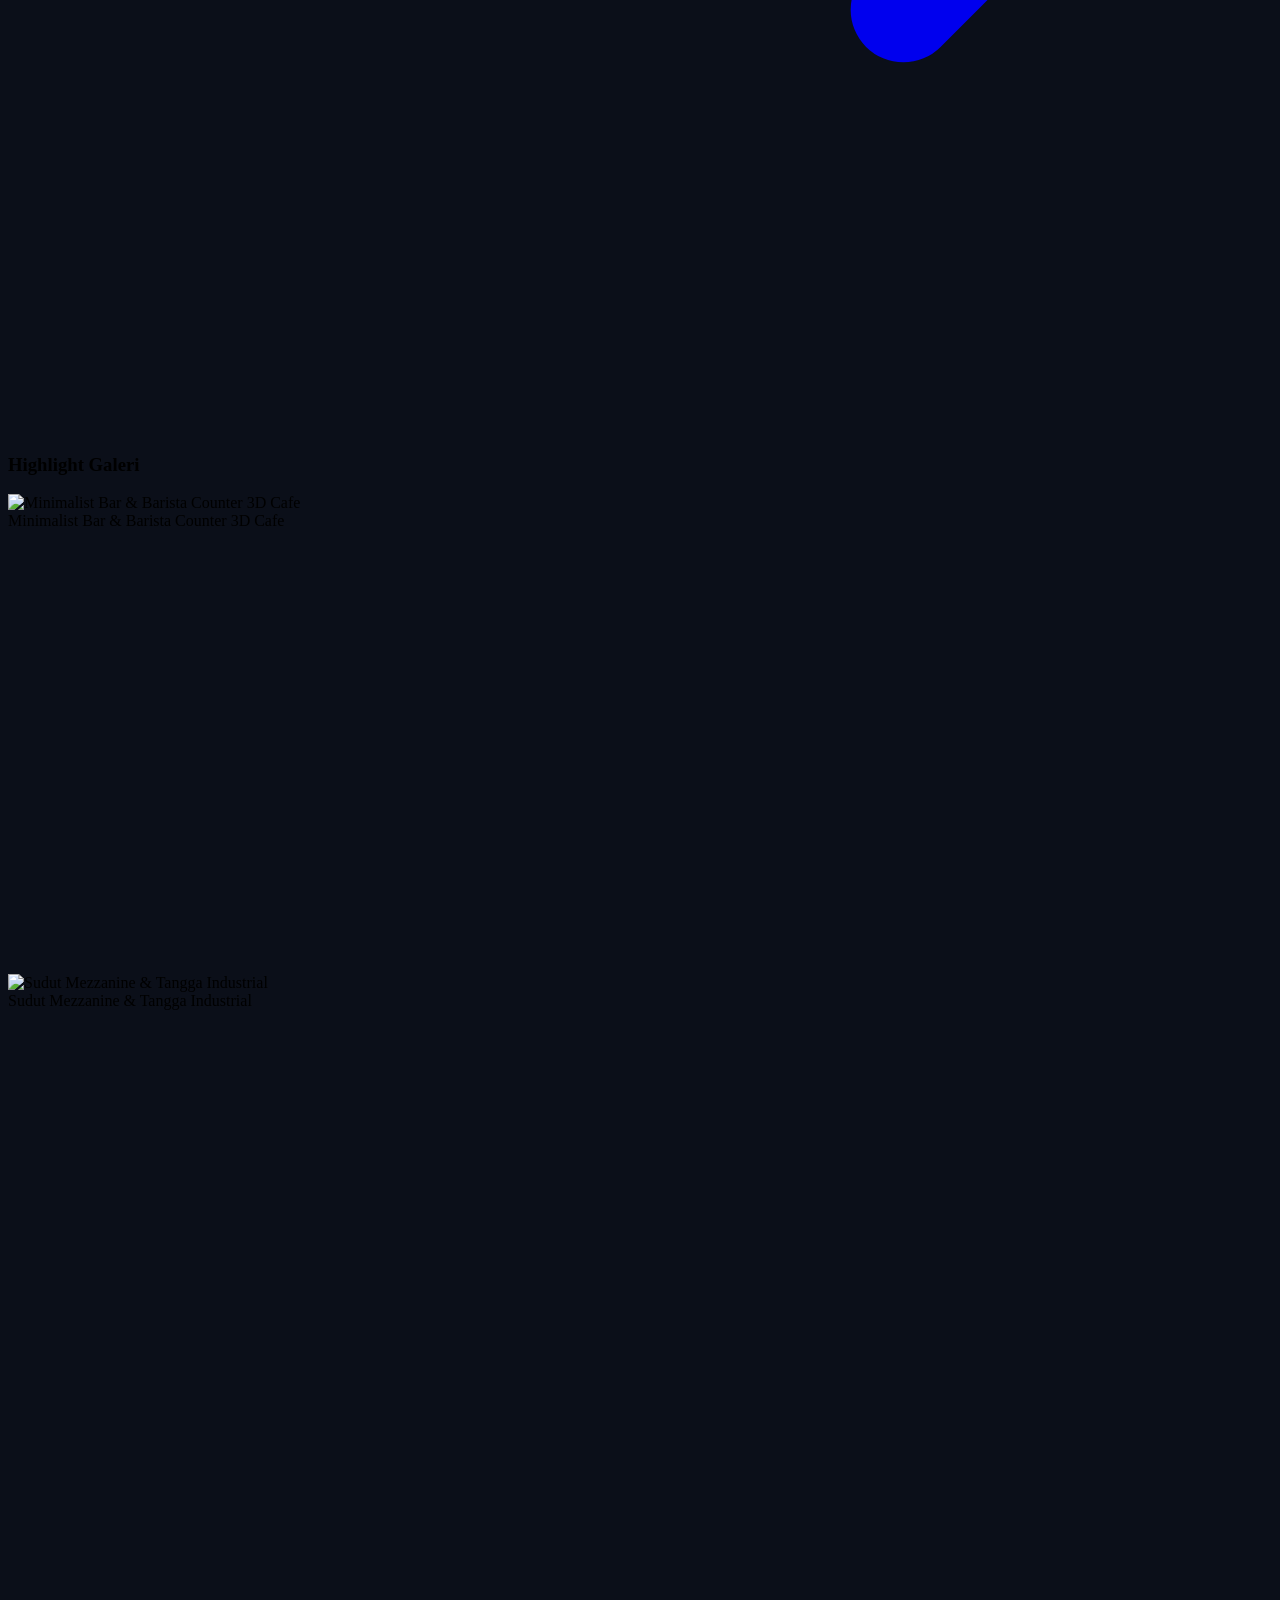
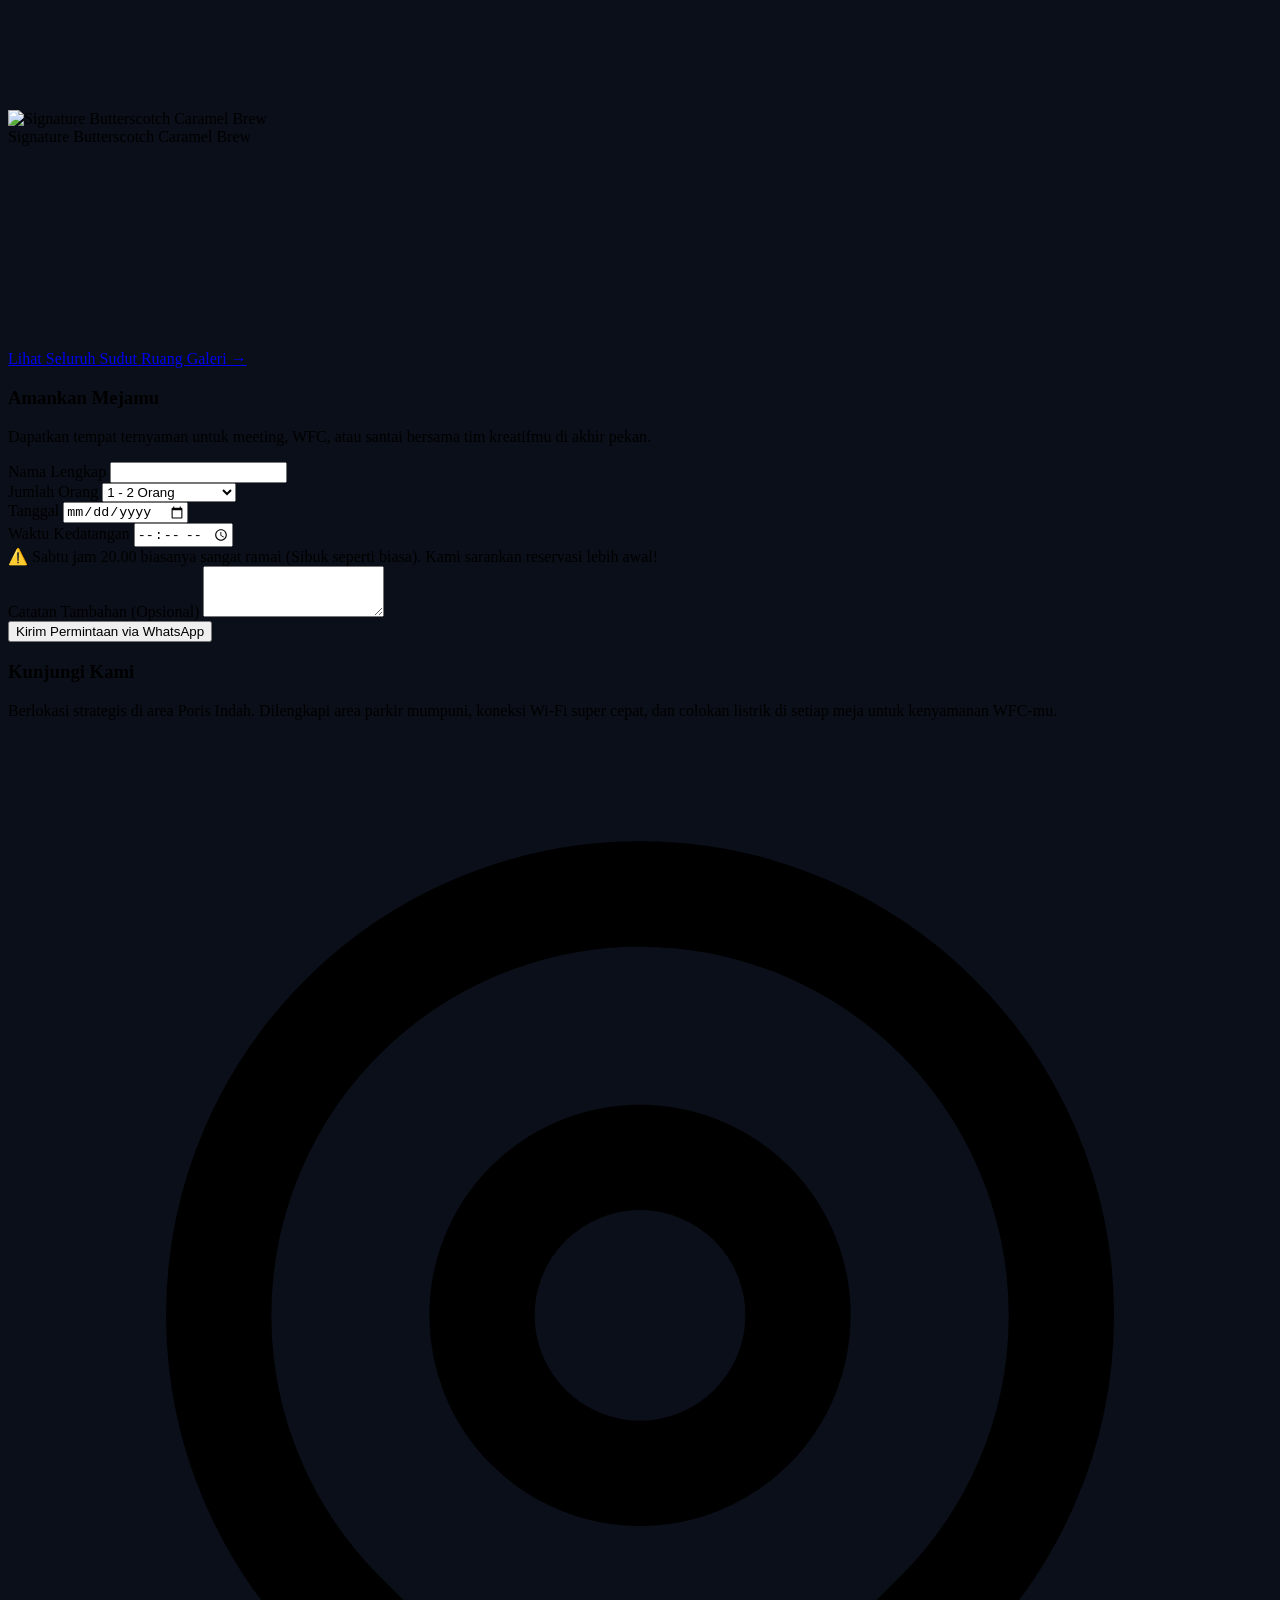
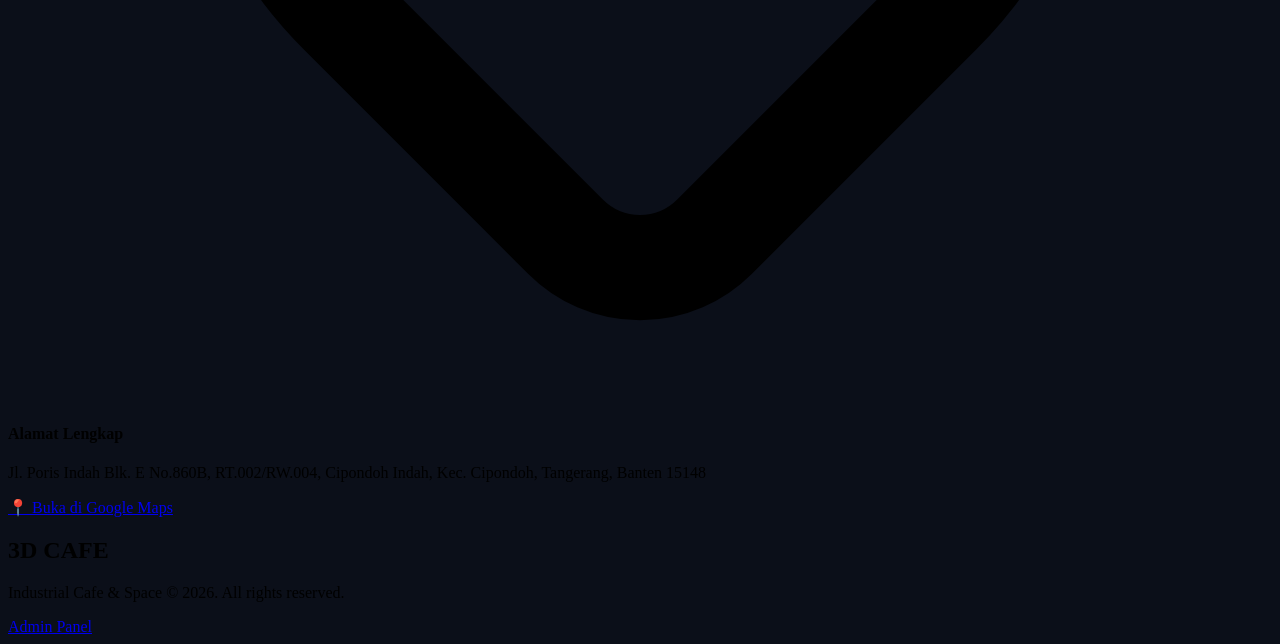
==== commit 1fdfa740: "Home.html" ====
--- a/index.html
+++ b/index.html
@@ -3,55 +3,14 @@
 <head>
     <meta charset="UTF-8">
     <meta name="viewport" content="width=device-width, initial-scale=1.0">
-    <title>3D CAFE | Modern Industrial Space & Coffee Poris</title>
-    <meta name="description" content="3D CAFE Poris Indah, Tangerang. Tempat nongkrong nyaman dengan konsep modern industrial semen ekspos. Buka hingga 23.30 WIB.">
+    <title>3D CAFE | Modern Industrial Cafe & Space Poris Indah</title>
+    <meta name="description" content="3D CAFE Poris Indah, Tangerang. Kafe modern industrial minimalis dengan estetika semen ekspos. Tempat terbaik untuk kerja, kumpul, dan kopi premium.">
     
-    <!-- JSON-LD Schema Markup untuk LocalBusiness (Bintang Google Search 4.9) -->
-    <script type="application/ld+json">
-    {
-      "@context": "https://schema.org",
-      "@type": "Cafe",
-      "name": "3D CAFE",
-      "image": "https://images.unsplash.com/photo-1554118811-1e0d58224f24",
-      "@id": "https://3dcafe-poris.vercel.app",
-      "url": "https://3dcafe-poris.vercel.app",
-      "telephone": "+6281278327756",
-      "address": {
-        "@type": "PostalAddress",
-        "streetAddress": "Jl. Poris Indah Blk. E No.860B, RT.002/RW.004, Cipondoh Indah, Kec. Cipondoh",
-        "addressLocality": "Tangerang",
-        "addressRegion": "Banten",
-        "postalCode": "15148",
-        "addressCountry": "ID"
-      },
-      "geo": {
-        "@type": "GeoCoordinates",
-        "latitude": "-6.196324",
-        "longitude": "106.678912"
-      },
-      "openingHoursSpecification": {
-        "@type": "OpeningHoursSpecification",
-        "dayOfWeek": [
-          "Monday", "Tuesday", "Wednesday", "Thursday", "Friday", "Saturday", "Sunday"
-        ],
-        "opens": "09:00",
-        "closes": "23:30"
-      },
-      "aggregateRating": {
-        "@type": "AggregateRating",
-        "ratingValue": "4.9",
-        "reviewCount": "110"
-      },
-      "priceRange": "Rp 25.000 - Rp 50.000"
-    }
-    </script>
-
     <link rel="preconnect" href="https://fonts.googleapis.com">
     <link rel="preconnect" href="https://fonts.gstatic.com" crossorigin>
-    <link href="https://fonts.googleapis.com/css2?family=Space+Grotesk:wght@400;500;600;700&family=Poppins:wght@300;400;500;600;700&display=swap" rel="stylesheet">
+    <link href="https://fonts.googleapis.com/css2?family=Poppins:wght@300;400;500;600;700&family=Space+Grotesk:wght@400;500;600;700&display=swap" rel="stylesheet">
     
     <link rel="stylesheet" href="style.css">
-
     <script src="https://cdn.tailwindcss.com"></script>
     <script>
         tailwind.config = {
@@ -62,137 +21,179 @@
                         serif: ['Space Grotesk', 'sans-serif'],
                     },
                     colors: {
-                        primary: '#0B0F19', secondary: '#1F2937',
-                        accent: '#06B6D4', dark: '#090D16',
-                        darkbrown: '#1E293B', golden: '#22D3EE'
+                        primary: '#06B6D4', secondary: '#F3F4F6',
+                        accent: '#22D3EE', dark: '#0B0F19',
+                        darkbrown: '#111827', golden: '#06B6D4'
                     }
                 }
             }
         }
     </script>
+
+    <!-- JSON-LD LocalBusiness Schema Markup untuk Google Search Ranking -->
+    <script type="application/ld+json">
+    {
+      "@context": "https://schema.org",
+      "@type": "Restaurant",
+      "name": "3D CAFE",
+      "image": "https://images.unsplash.com/photo-1554118811-1e0d58224f24",
+      "@id": "https://3dcafe.co.id",
+      "url": "https://3dcafe.co.id",
+      "telephone": "+6281278327756",
+      "priceRange": "Rp 25.000 - Rp 50.000",
+      "address": {
+        "@type": "PostalAddress",
+        "streetAddress": "Jl. Poris Indah Blk. E No.860B, RT.002/RW.004, Cipondoh Indah, Kec. Cipondoh",
+        "addressLocality": "Kota Tangerang",
+        "addressRegion": "Banten",
+        "postalCode": "15148",
+        "addressCountry": "ID"
+      },
+      "geo": {
+        "@type": "GeoCoordinates",
+        "latitude": -6.1834,
+        "longitude": 106.6721
+      },
+      "openingHoursSpecification": {
+        "@type": "OpeningHoursSpecification",
+        "dayOfWeek": [
+          "Monday", "Tuesday", "Wednesday", "Thursday", "Friday", "Saturday", "Sunday"
+        ],
+        "opens": "11:00",
+        "closes": "23:30"
+      },
+      "aggregateRating": {
+        "@type": "AggregateRating",
+        "ratingValue": "4.9",
+        "reviewCount": "110"
+      }
+    }
+    </script>
 </head>
-<body class="bg-dark text-gray-100 font-sans antialiased overflow-x-hidden relative">
-
-    <div class="fixed-bg-canvas text-accent">
-        <!-- Blueprint style grid ornaments replacing brown coffee beans -->
-        <svg class="absolute w-24 h-24 top-[4%] left-[6%] opacity-15 animate-bobbing" viewBox="0 0 24 24" fill="none" stroke="currentColor" stroke-width="1" stroke-linecap="round" stroke-linejoin="round"><path d="M4 22V4c0-.5.2-1 .6-1.4C5 2.2 5.5 2 6 2h12c.5 0 1 .2 1.4.6.4.4.6.9.6 1.4v18M12 2v20M4 12h16M4 18h16M4 6h16"/></svg>
-        <svg class="absolute w-20 h-20 top-[15%] right-[10%] opacity-15 animate-bobbing-slow" viewBox="0 0 24 24" fill="none" stroke="currentColor" stroke-width="1" stroke-linecap="round" stroke-linejoin="round"><path d="M21 16V8a2 2 0 0 0-1-1.73l-7-4a2 2 0 0 0-2 0l-7 4A2 2 0 0 0 3 8v8a2 2 0 0 0 1 1.73l7 4a2 2 0 0 0 2 0l7-4A2 2 0 0 0 21 16zM3.27 6.96L12 12.01l8.73-5.05M12 22.08V12"/></svg>
-        <svg class="absolute w-20 h-20 top-[28%] left-[12%] opacity-15 animate-bobbing" viewBox="0 0 24 24" fill="none" stroke="currentColor" stroke-width="1" stroke-linecap="round" stroke-linejoin="round"><rect x="3" h="18" y="3" width="18" rx="2" ry="2"/><path d="M9 3v18M15 3v18M3 9h18M3 15h18"/></svg>
-        <svg class="absolute w-16 h-16 top-[40%] right-[5%] opacity-15 animate-bobbing-slow" viewBox="0 0 24 24" fill="none" stroke="currentColor" stroke-width="1" stroke-linecap="round" stroke-linejoin="round"><path d="M3 21h18M3 21l3-12h12l3 12M6 9l6-5 6 5M12 4v5"/></svg>
-        <svg class="absolute w-20 h-20 top-[55%] left-[5%] opacity-15 animate-bobbing" viewBox="0 0 24 24" fill="none" stroke="currentColor" stroke-width="1" stroke-linecap="round" stroke-linejoin="round"><path d="M12 3a9 9 0 0 0-9 9c0 2 .7 3.9 2 5.3L7 15M12 3a9 9 0 0 1 9 9c0 2-.7 3.9-2 5.3L17 15M7 15c1.5-1 3.5-1.5 5-1.5s3.5.5 5 1.5"/></svg>
-        <svg class="absolute w-16 h-16 top-[68%] right-[12%] opacity-15 animate-bobbing-slow" viewBox="0 0 24 24" fill="none" stroke="currentColor" stroke-width="1"><path d="M17 21v-2a4 4 0 0 0-4-4H5a4 4 0 0 0-4 4v2M9 11a4 4 0 1 0 0-8 4 4 0 0 0 0 8z"/></svg>
-        <svg class="absolute w-16 h-16 bottom-[15%] left-[15%] opacity-15 animate-bobbing" viewBox="0 0 24 24" fill="none" stroke="currentColor" stroke-width="1" stroke-linecap="round"><path d="M18 3s-3 0-5 3l-7 7a3 3 0 0 0 4 4l7-7c3-2 3-5 3-5zM3 21l4-4"/></svg>
-        <svg class="absolute w-20 h-20 bottom-[4%] right-[8%] opacity-15 animate-bobbing-slow" viewBox="0 0 24 24" fill="none" stroke="currentColor" stroke-width="1" stroke-linecap="round" stroke-linejoin="round"><path d="M6 3h12l2 4v12a2 2 0 0 1-2 2H6a2 2 0 0 1-2-2V7l2-4zM4 7h16M9 14h6"/></svg>
+<body class="text-secondary font-sans antialiased overflow-x-hidden relative">
+
+    <div class="fixed-bg-canvas text-primary/10">
+        <svg class="absolute w-20 h-20 top-[4%] left-[6%] animate-bobbing" viewBox="0 0 24 24" fill="none" stroke="currentColor" stroke-width="1.5"><path d="M5 22h14M17 22l-1-14H8L7 22M9 5h6M12 2v3M4 11h3M17 11h3c1.1 0 2 .9 2 2v2c0 1.1-.9 2-2 2h-2.5"/></svg>
+        <svg class="absolute w-16 h-16 top-[15%] right-[10%] animate-bobbing-slow" viewBox="0 0 24 24" fill="none" stroke="currentColor" stroke-width="1.5"><path d="M18 8h1a4 4 0 0 1 0 8h-1M2 8h16v9a4 4 0 0 1-4 4H6a4 4 0 0 1-4-4V8z"/><path d="M6 2c0 2-2 2-2 4M10 2c0 2-2 2-2 4M14 2c0 2-2 2-2 4"/></svg>
+        <svg class="absolute w-16 h-16 top-[28%] left-[12%] animate-bobbing" viewBox="0 0 24 24" fill="none" stroke="currentColor" stroke-width="1.5"><rect x="6" y="10" width="12" height="10" rx="2"/><path d="M12 10V5M12 5l5-2M6 20h12M9 14h6v3H9z"/></svg>
     </div>
 
     <div id="toast-container" class="fixed bottom-6 right-6 z-[999] flex flex-col gap-3 pointer-events-none"></div>
 
     <header class="absolute top-0 left-0 w-full z-50 py-6 px-4 md:px-12 flex justify-between items-center reveal-el">
         <h1 class="text-2xl font-bold text-accent tracking-wider drop-shadow-md font-serif">3D CAFE</h1>
-        <nav class="hidden md:flex gap-8 text-gray-300 font-medium">
-            <a href="#hero" class="hover:text-accent transition-colors hover:scale-105 inline-block">Home</a>
-            <a href="#tentang" class="hover:text-accent transition-colors hover:scale-105 inline-block">Tentang</a>
-            <a href="#menu" class="hover:text-accent transition-colors hover:scale-105 inline-block">Menu</a>
-            <a href="#gallery" class="hover:text-accent transition-colors hover:scale-105 inline-block">Galeri</a>
-            <a href="#reservasi" class="hover:text-accent transition-colors hover:scale-105 inline-block">Reservasi</a>
-            <a href="#lokasi" class="hover:text-accent transition-colors hover:scale-105 inline-block">Lokasi</a>
+        <nav class="hidden md:flex gap-8 text-secondary font-medium">
+            <a href="#hero" class="hover:text-primary transition-colors hover:scale-105 inline-block">Home</a>
+            <a href="#tentang" class="hover:text-primary transition-colors hover:scale-105 inline-block">Tentang</a>
+            <a href="menu.html" class="hover:text-primary transition-colors hover:scale-105 inline-block">Menu</a>
+            <a href="galeri.html" class="hover:text-primary transition-colors hover:scale-105 inline-block">Galeri</a>
+            <a href="#reservasi" class="hover:text-primary transition-colors hover:scale-105 inline-block">Reservasi</a>
+            <a href="#lokasi" class="hover:text-primary transition-colors hover:scale-105 inline-block">Lokasi</a>
         </nav>
     </header>
 
     <main>
-        <section id="hero" class="relative w-full h-screen flex items-center justify-center overflow-hidden pb-12 md:pb-16">
-            <img src="https://images.unsplash.com/photo-1554118811-1e0d58224f24?ixlib=rb-4.0.3&auto=format&fit=crop&w=1920&q=80" alt="Suasana 3D Cafe" class="absolute inset-0 w-full h-full object-cover" loading="lazy">
-            <div class="absolute inset-0 bg-black/75"></div>
-            
-            <div class="relative z-30 text-center px-6 flex flex-col items-center reveal-el">
-                <span id="live-tagline" class="text-accent font-medium tracking-widest uppercase text-sm mb-4">4.9 ★ (110 Ulasan) • Poris Indah</span>
-                <h2 class="text-5xl md:text-7xl font-bold text-white mb-6 leading-tight font-serif"><span id="live-name1">3D CAFE</span> <br/><span class="text-4xl md:text-6xl font-light italic text-accent" id="live-name2">& Space</span></h2>
-                <p class="text-gray-300 text-lg md:text-xl max-w-2xl mx-auto mb-8 font-light">Sajian kopi terbaik dengan suasana modern industrial berestetika semen ekspos. Ruang ternyaman untuk cerita dan ide kreatif hari ini.</p>
+        <!-- HERO SECTION (Dengan Kontrol Gambar Latar Belakang) -->
+        <section id="hero" class="relative w-full h-screen flex items-center justify-center overflow-hidden bg-cover bg-center">
+            <div class="absolute inset-0 bg-black/75 z-10"></div>
+            
+            <div class="relative z-20 text-center px-6 flex flex-col items-center reveal-el">
+                <span id="live-tagline" class="text-primary font-semibold tracking-widest uppercase text-sm mb-4">4.9 ★ (110 ULASAN) • PORIS INDAH</span>
+                <h2 class="text-5xl md:text-7xl font-bold text-white mb-6 leading-tight font-serif">
+                    <span id="live-name1">3D CAFE</span> <br/>
+                    <span class="text-4xl md:text-6xl font-light italic text-accent" id="live-name2">& Space</span>
+                </h2>
+                <p id="live-hero-desc" class="text-gray-300 text-lg md:text-xl max-w-2xl mx-auto mb-8 font-light">Sajian kopi terbaik dengan suasana modern industrial berestetika semen ekspos. Ruang ternyaman untuk cerita dan ide kreatif hari ini.</p>
                 <div class="flex flex-wrap justify-center gap-4">
-                    <div class="glass-panel px-6 py-3 rounded-full border border-white/10 text-white text-sm flex items-center gap-2">
-                        <svg class="w-4 h-4 text-accent" fill="none" stroke="currentColor" viewBox="0 0 24 24"><path stroke-linecap="round" stroke-linejoin="round" stroke-width="2" d="M12 8v4l3 3m6-3a9 9 0 11-18 0 9 9 0 0118 0z"/></svg>
+                    <div class="glass-panel px-6 py-3 rounded-full border border-white/10 text-secondary text-sm flex items-center gap-2">
+                        <svg class="w-4 h-4 text-primary animate-pulse" fill="none" stroke="currentColor" viewBox="0 0 24 24"><path stroke-linecap="round" stroke-linejoin="round" stroke-width="2" d="M12 8v4l3 3m6-3a9 9 0 11-18 0 9 9 0 0118 0z"/></svg>
                         <span id="live-hours">Buka • Tutup pukul 23.30 WIB</span>
                     </div>
                 </div>
             </div>
 
-            <!-- Gelombang SVG dengan warna padat penutup celah visual -->
             <div class="absolute bottom-0 left-0 w-full overflow-hidden leading-none z-20 translate-y-[1px]">
                 <svg class="relative block w-full h-[50px] md:h-[100px]" viewBox="0 0 1200 120" preserveAspectRatio="none">
-                    <!-- Matches concrete background dark palette -->
                     <path d="M321.39,56.44c58-10.79,114.16-30.13,172-41.86,82.39-16.72,168.19-17.73,250.45-.39C823.78,31,906.67,72,985.66,92.83c70.05,18.48,146.53,26.09,214.34,3V120H0V95.8C59.71,118,130.83,121.22,201.2,110.8Z" fill="#0B0F19"></path>
                 </svg>
             </div>
         </section>
 
-        <!-- WRAPPER SEAMLESS UNTUK MENCEGAH TRANSISI BELANG -->
-        <div class="bg-[#0B0F19] w-full">
+        <!-- TENTANG KAMI SECTION -->
+        <div class="w-full bg-[#0B0F19]">
             <section id="tentang" class="py-24 px-6 md:px-12 max-w-7xl mx-auto flex flex-col md:flex-row items-center gap-12 lg:gap-20">
                 <div class="w-full md:w-1/2 space-y-6 reveal-el">
-                    <h2 class="text-4xl md:text-5xl font-bold text-white font-serif leading-tight">Konsep Tata Ruang <br>Modern Industrial</h2>
-                    <div class="w-20 h-1 bg-accent rounded-full"></div>
-                    <p id="live-about" class="text-gray-300 text-lg leading-relaxed">Menyajikan harmoni sempurna antara ruang industrial minimalis dan racikan kopi modern di Cipondoh. Dirancang dengan presisi berestetika semen ekspos untuk kenyamanan bekerja (WFC), kolaborasi kreatif, maupun momen santai terbaik Anda.</p>
-                    <blockquote class="border-l-4 border-accent pl-5 py-2 italic text-xl text-accent font-serif">"Design, Space, and Great Coffee. Rasakan dimensi baru bersantai di sini."</blockquote>
+                    <h2 class="text-4xl md:text-5xl font-bold text-accent font-serif leading-tight">Estetika Semen Ekspos & Kreativitas</h2>
+                    <div class="w-20 h-1 bg-primary rounded-full"></div>
+                    <p id="live-about" class="text-gray-400 text-lg leading-relaxed">3D CAFE hadir di Poris Indah sebagai ruang temu yang menggabungkan konsep arsitektur modern industrial yang kokoh dengan racikan kopi artisan kelas dunia. Bukan sekadar tempat singgah, melainkan wadah produktivitas untuk merajut karya.</p>
+                    <blockquote class="border-l-4 border-primary pl-5 py-2 italic text-xl text-accent font-serif">"Satu ruang, ribuan dimensi cerita."</blockquote>
                 </div>
                 <div class="w-full md:w-1/2 relative mt-8 md:mt-0 reveal-el">
-                    <div class="absolute -inset-4 bg-accent/15 rounded-tl-[80px] rounded-br-[80px] -z-10 transform translate-x-4 translate-y-4"></div>
-                    <img src="https://images.unsplash.com/photo-1554118811-1e0d58224f24?w=800&q=80" alt="Interior 3D Cafe" class="w-full h-[350px] md:h-[450px] object-cover rounded-tl-[80px] rounded-br-[80px] shadow-2xl border border-white/10 hover:scale-[1.02] transition-transform duration-500" loading="lazy">
+                    <div class="absolute -inset-4 bg-primary/20 rounded-tl-[80px] rounded-br-[80px] -z-10 transform translate-x-4 translate-y-4"></div>
+                    <img id="about-img" src="" alt="Interior 3D Cafe" class="w-full h-[350px] md:h-[450px] object-cover rounded-tl-[80px] rounded-br-[80px] shadow-2xl hover:scale-[1.02] transition-transform duration-500" loading="lazy">
                 </div>
             </section>
         </div>
 
+        <!-- BEST SELLER SECTION (GRID KOPOK 2x2 UNTUK MOBILE) -->
         <section id="menu" class="py-24 px-6 md:px-12 max-w-7xl mx-auto">
             <div class="text-center mb-16 reveal-el">
-                <h3 class="text-3xl md:text-4xl font-bold text-white mb-4 font-serif">Best Seller Menu</h3>
-                <div class="w-24 h-1 bg-accent mx-auto rounded-full"></div>
-            </div>
-            <!-- Menggunakan scroll horizontal pada mobile, grid 3 kolom pada desktop -->
-            <div id="home-menu-container" class="flex overflow-x-auto md:grid md:grid-cols-3 gap-6 md:gap-8 mb-12 max-w-full pb-6 md:pb-0 snap-x snap-mandatory hide-scrollbar">
-                <div class="col-span-full text-center text-gray-400 py-10 animate-pulse">Memuat menu terbaru...</div>
-            </div>
+                <h3 class="text-3xl md:text-4xl font-bold text-accent mb-4 font-serif">Best Seller Menu</h3>
+                <div class="w-24 h-1 bg-primary mx-auto rounded-full"></div>
+            </div>
+            
+            <!-- Grid 2x2 di Mobile, 4 Kolom di Desktop -->
+            <div id="home-menu-container" class="grid grid-cols-2 md:grid-cols-4 gap-4 md:gap-8 mb-12 max-w-full overflow-hidden">
+                <div class="col-span-full text-center text-gray-400 py-10 animate-pulse">Memuat menu terlaris...</div>
+            </div>
+            
             <div class="text-center reveal-el">
-                <button onclick="toggleModal('fullMenuModal')" class="inline-flex items-center gap-2 border-2 border-accent text-accent hover:bg-accent hover:text-dark px-8 py-3 rounded-full font-medium transition-all duration-300 hover:scale-105 shadow-lg">
-                    Lihat Semua Menu
+                <a href="menu.html" class="inline-flex items-center gap-2 border-2 border-primary text-primary hover:bg-primary hover:text-dark px-8 py-3 rounded-full font-medium transition-all duration-300 hover:scale-105 shadow-lg">
+                    Buka Buku Menu Lengkap
                     <svg class="w-4 h-4" fill="none" stroke="currentColor" viewBox="0 0 24 24"><path stroke-linecap="round" stroke-linejoin="round" stroke-width="2" d="M17 8l4 4m0 0l-4 4m4-4H3"/></svg>
-                </button>
-            </div>
-        </section>
-
+                </a>
+            </div>
+        </section>
+
+        <!-- HIGHLIGHT GALLERY SECTION (Tampilan Grid Asimetris HP/Desktop) -->
         <section id="gallery" class="py-24 px-6 md:px-12 bg-white/5 backdrop-blur-md relative border-y border-white/5">
             <div class="max-w-7xl mx-auto relative z-10">
                 <div class="text-center mb-16 reveal-el">
-                    <h3 class="text-3xl md:text-4xl font-bold text-white mb-4 font-serif">Highlight Galeri 3D</h3>
-                    <div class="w-24 h-1 bg-accent mx-auto rounded-full"></div>
-                </div>
-                <!-- ASYMMETRIC 3D GRID CONTAINER -->
-                <div id="home-gallery-container" class="asym-grid mb-12 max-w-full overflow-hidden">
+                    <h3 class="text-3xl md:text-4xl font-bold text-accent mb-4 font-serif">Highlight Galeri</h3>
+                    <div class="w-24 h-1 bg-primary mx-auto rounded-full"></div>
+                </div>
+                
+                <!-- Grid Asimetris Estetik 3D perspective -->
+                <div id="home-gallery-container" class="grid grid-cols-2 md:grid-cols-3 gap-4 md:gap-6 mb-12">
                      <div class="col-span-full text-center text-gray-400 py-10 animate-pulse">Memuat galeri...</div>
                 </div>
+                
                 <div class="text-center reveal-el">
-                    <button onclick="toggleModal('fullGalleryModal')" class="text-accent hover:text-white font-medium transition-all border-b border-transparent hover:border-white pb-1 inline-block hover:scale-105">
-                        Eksplorasi Lebih Banyak Galeri →
-                    </button>
-                </div>
-            </div>
-        </section>
-
+                    <a href="galeri.html" class="text-primary hover:text-accent font-medium transition-all border-b border-transparent hover:border-accent pb-1 inline-block hover:scale-105">
+                        Lihat Seluruh Sudut Ruang Galeri →
+                    </a>
+                </div>
+            </div>
+        </section>
+
+        <!-- RESERVASI SECTION -->
         <section id="reservasi" class="py-24 px-6 md:px-12 max-w-7xl mx-auto reveal-el">
-            <div class="bg-gray-800/50 backdrop-blur-md border border-white/10 rounded-3xl overflow-hidden shadow-2xl flex flex-col md:flex-row hover-card-effect">
-                <div class="w-full md:w-5/12 bg-dark p-10 md:p-14 text-white flex flex-col justify-center relative overflow-hidden border-b md:border-b-0 md:border-r border-white/10">
-                    <div class="absolute top-0 right-0 w-64 h-64 bg-accent/5 rounded-full blur-3xl -translate-y-1/2 translate-x-1/2"></div>
-                    <h3 class="text-3xl md:text-4xl font-bold mb-4 relative z-10 font-serif">Pesan Meja Anda</h3>
-                    <p class="text-gray-400 mb-8 font-light relative z-10">Hindari jam ramai di waktu sibuk kami. Lakukan reservasi instan demi kenyamanan ekstra bersama tim atau kerabat.</p>
-                </div>
-                <div class="w-full md:w-7/12 p-6 md:p-14 bg-gray-900/40">
+            <div class="bg-darkbrown rounded-3xl overflow-hidden shadow-2xl flex flex-col md:flex-row hover-card-effect border border-white/5">
+                <div class="w-full md:w-5/12 bg-black/50 p-10 md:p-14 text-secondary flex flex-col justify-center relative overflow-hidden">
+                    <div class="absolute top-0 right-0 w-64 h-64 bg-primary/10 rounded-full blur-3xl -translate-y-1/2 translate-x-1/2"></div>
+                    <h3 class="text-3xl md:text-4xl font-bold mb-4 relative z-10 font-serif text-accent">Amankan Mejamu</h3>
+                    <p class="text-gray-400 mb-8 font-light relative z-10">Dapatkan tempat ternyaman untuk meeting, WFC, atau santai bersama tim kreatifmu di akhir pekan.</p>
+                </div>
+                <div class="w-full md:w-7/12 p-6 md:p-14 bg-[#111827]">
                     <form id="form-reservasi" class="space-y-6">
                         <div class="grid grid-cols-1 md:grid-cols-2 gap-6">
                             <div>
                                 <label class="block text-sm font-medium text-gray-300 mb-2">Nama Lengkap</label>
-                                <input type="text" id="res-nama" required class="w-full bg-gray-800/80 border-gray-700 text-white border rounded-xl px-4 py-3 focus:outline-none focus:ring-2 focus:ring-accent hover:border-gray-600 transition-colors">
+                                <input type="text" id="res-nama" required class="w-full border-white/10 border rounded-xl px-4 py-3 bg-white/5 focus:outline-none focus:ring-2 focus:ring-primary text-white">
                             </div>
                             <div>
                                 <label class="block text-sm font-medium text-gray-300 mb-2">Jumlah Orang</label>
-                                <select id="res-jumlah" class="w-full bg-gray-800/80 border-gray-700 text-white border rounded-xl px-4 py-3 focus:outline-none focus:ring-2 focus:ring-accent hover:border-gray-600 transition-colors">
+                                <select id="res-jumlah" class="w-full border-white/10 border rounded-xl px-4 py-3 bg-[#111827] text-white focus:outline-none focus:ring-2 focus:ring-primary">
                                     <option value="1 - 2 Orang">1 - 2 Orang</option>
                                     <option value="3 - 4 Orang">3 - 4 Orang</option>
                                     <option value="5 - 8 Orang">5 - 8 Orang</option>
@@ -201,25 +202,21 @@
                             </div>
                             <div>
                                 <label class="block text-sm font-medium text-gray-300 mb-2">Tanggal</label>
-                                <input type="date" id="res-tanggal" required class="w-full bg-gray-800/80 border-gray-700 text-white border rounded-xl px-4 py-3 focus:outline-none focus:ring-2 focus:ring-accent hover:border-gray-600 transition-colors">
+                                <input type="date" id="res-tanggal" required class="w-full border-white/10 border rounded-xl px-4 py-3 bg-white/5 text-white focus:outline-none focus:ring-2 focus:ring-primary">
                             </div>
                             <div>
                                 <label class="block text-sm font-medium text-gray-300 mb-2">Waktu Kedatangan</label>
-                                <input type="time" id="res-waktu" required class="w-full bg-gray-800/80 border-gray-700 text-white border rounded-xl px-4 py-3 focus:outline-none focus:ring-2 focus:ring-accent hover:border-gray-600 transition-colors">
-                            </div>
+                                <input type="time" id="res-waktu" required class="w-full border-white/10 border rounded-xl px-4 py-3 bg-white/5 text-white focus:outline-none focus:ring-2 focus:ring-primary">
+                            </div>
+                        </div>
+                        <div id="sat-warning" class="hidden text-sm text-amber-400 font-semibold bg-amber-500/10 p-3 rounded-lg border border-amber-500/20">
+                            ⚠️ Sabtu jam 20.00 biasanya sangat ramai (Sibuk seperti biasa). Kami sarankan reservasi lebih awal!
                         </div>
                         <div>
                             <label class="block text-sm font-medium text-gray-300 mb-2">Catatan Tambahan (Opsional)</label>
-                            <textarea id="res-catatan" rows="3" class="w-full bg-gray-800/80 border-gray-700 text-white border rounded-xl px-4 py-3 focus:outline-none focus:ring-2 focus:ring-accent hover:border-gray-600 transition-colors"></textarea>
+                            <textarea id="res-catatan" rows="3" class="w-full border-white/10 border rounded-xl px-4 py-3 bg-white/5 text-white focus:outline-none focus:ring-2 focus:ring-primary"></textarea>
                         </div>
-
-                        <!-- Micro-UX Live Capacity Warning Box -->
-                        <div id="busy-warning-container" class="hidden bg-accent/10 border border-accent/20 rounded-xl p-4 text-sm text-accent flex items-center gap-3">
-                            <svg class="w-5 h-5 flex-shrink-0 animate-bounce" fill="none" stroke="currentColor" viewBox="0 0 24 24"><path stroke-linecap="round" stroke-linejoin="round" stroke-width="2" d="M12 9v2m0 4h.01m-6.938 4h13.856c1.54 0 2.502-1.667 1.732-3L13.732 4c-.77-1.333-2.694-1.333-3.464 0L3.34 16c-.77 1.333.192 3 1.732 3z"/></svg>
-                            <p><strong>Peringatan Jam Sibuk!</strong> Hari yang Anda pilih bertepatan dengan waktu tersibuk kami di akhir pekan. Kami sarankan Anda datang lebih awal!</p>
-                        </div>
-
-                        <button type="submit" id="btn-submit-res" class="w-full bg-accent hover:bg-white text-dark font-bold py-4 rounded-xl transition-all duration-300 shadow-md shadow-accent/10 hover:scale-[1.02] active:scale-95">
+                        <button type="submit" id="btn-submit-res" class="w-full bg-primary hover:bg-accent text-dark font-bold py-4 rounded-xl transition-all duration-300 shadow-md">
                             Kirim Permintaan via WhatsApp
                         </button>
                     </form>
@@ -227,304 +224,32 @@
             </div>
         </section>
 
+        <!-- LOKASI SECTION -->
         <section id="lokasi" class="py-24 px-6 md:px-12 max-w-4xl mx-auto text-center reveal-el">
-            <h3 class="text-3xl md:text-4xl font-bold text-white font-serif mb-4">Lokasi & Jam Ramai</h3>
-            <div class="w-24 h-1 bg-accent mx-auto rounded-full mb-8"></div>
-            <p class="text-gray-300 text-lg leading-relaxed mb-8">Nikmati keaslian suasana minimalis industrial kami di kawasan strategis Poris Indah. Dilengkapi dengan parkiran mumpuni dan koneksi WiFi kencang.</p>
-            
-            <div class="bg-gray-800/40 backdrop-blur-md p-8 rounded-3xl shadow-lg border border-white/10 max-w-2xl mx-auto hover-card-effect">
-                <svg class="w-12 h-12 text-accent mx-auto mb-4" fill="none" stroke="currentColor" viewBox="0 0 24 24"><path stroke-linecap="round" stroke-linejoin="round" stroke-width="2" d="M17.657 16.657L13.414 20.9a1.998 1.998 0 01-2.827 0l-4.243-4.243a8 8 0 1111.314 0z"/><path stroke-linecap="round" stroke-linejoin="round" stroke-width="2" d="M15 11a3 3 0 11-6 0 3 3 0 016 0z"/></svg>
+            <h3 class="text-3xl md:text-4xl font-bold text-accent font-serif mb-4">Kunjungi Kami</h3>
+            <div class="w-24 h-1 bg-primary mx-auto rounded-full mb-8"></div>
+            <p class="text-gray-400 text-lg leading-relaxed mb-8">Berlokasi strategis di area Poris Indah. Dilengkapi area parkir mumpuni, koneksi Wi-Fi super cepat, dan colokan listrik di setiap meja untuk kenyamanan WFC-mu.</p>
+            
+            <div class="bg-[#111827] p-8 rounded-3xl shadow-lg border border-white/5 max-w-2xl mx-auto hover-card-effect">
+                <svg class="w-12 h-12 text-primary mx-auto mb-4" fill="none" stroke="currentColor" viewBox="0 0 24 24"><path stroke-linecap="round" stroke-linejoin="round" stroke-width="2" d="M17.657 16.657L13.414 20.9a1.998 1.998 0 01-2.827 0l-4.243-4.243a8 8 0 1111.314 0z"/><path stroke-linecap="round" stroke-linejoin="round" stroke-width="2" d="M15 11a3 3 0 11-6 0 3 3 0 016 0z"/></svg>
                 <h4 class="font-bold text-white text-xl mb-2">Alamat Lengkap</h4>
-                <p id="live-address" class="text-gray-300 mb-8">Jl. Poris Indah Blk. E No.860B, RT.002/RW.004, Cipondoh Indah, Kec. Cipondoh, Kota Tangerang, Banten 15148</p>
-                <a href="https://maps.google.com/?q=3D+CAFE+Poris+Indah+Tangerang" target="_blank" rel="noopener noreferrer" class="inline-flex items-center justify-center gap-3 bg-accent hover:bg-white text-dark px-8 py-4 rounded-xl font-semibold transition-colors w-full sm:w-auto shadow-md hover:scale-105">
-                    📍 Buka Rute di Google Maps
+                <p id="live-address" class="text-gray-400 mb-8">Jl. Poris Indah Blk. E No.860B, RT.002/RW.004, Cipondoh Indah, Kec. Cipondoh, Kota Tangerang, Banten 15148</p>
+                <a href="https://maps.google.com/?q=3D+CAFE+Poris+Indah" target="_blank" rel="noopener noreferrer" class="inline-flex items-center justify-center gap-3 bg-dark hover:bg-primary text-secondary px-8 py-4 rounded-xl font-medium transition-all w-full sm:w-auto shadow-md hover:scale-105 hover:text-dark">
+                    📍 Buka di Google Maps
                 </a>
             </div>
         </section>
     </main>
 
-    <footer class="bg-dark text-gray-400 py-12 px-6 relative border-t border-white/5">
+    <footer class="bg-dark text-secondary py-12 px-6 relative border-t border-white/5">
         <div class="max-w-7xl mx-auto flex flex-col justify-center items-center gap-4 reveal-el">
             <h2 class="text-3xl font-bold tracking-wider text-accent font-serif">3D CAFE</h2>
-            <p class="text-gray-500 text-sm">Industrial Space & Cafe © 2026. All rights reserved.</p>
+            <p class="text-gray-500 text-sm">Industrial Cafe & Space © 2026. All rights reserved.</p>
         </div>
         <div class="absolute bottom-4 right-4 pointer-events-auto">
-            <button onclick="handleAdminEntry()" class="opacity-10 hover:opacity-100 text-[10px] cursor-pointer transition-opacity duration-300 text-gray-400 hover:text-accent focus:outline-none">Admin Panel</button>
+            <a href="admin.html" class="opacity-20 hover:opacity-100 text-[10px] cursor-pointer transition-opacity duration-300 text-gray-400 focus:outline-none">Admin Panel</a>
         </div>
     </footer>
-
-    <!-- MODAL BUKU MENU (STIKY KEMBALI FLATING BUTTON) -->
-    <div id="fullMenuModal" class="fixed inset-0 z-[100] hidden bg-dark overflow-hidden w-full h-full">
-        <div class="overlay-fixed-pattern text-accent">
-            <svg class="absolute w-20 h-20 top-[6%] left-[8%] opacity-15 animate-bobbing" viewBox="0 0 24 24" fill="none" stroke="currentColor" stroke-width="1.5"><path d="M4 22V4c0-.5.2-1 .6-1.4C5 2.2 5.5 2 6 2h12c.5 0 1 .2 1.4.6.4.4.6.9.6 1.4v18M12 2v20M4 12h16M4 18h16M4 6h16"/></svg>
-            <svg class="absolute w-16 h-16 top-[28%] right-[12%] opacity-15 animate-bobbing-slow" viewBox="0 0 24 24" fill="none" stroke="currentColor" stroke-width="1.5"><rect x="3" h="18" y="3" width="18" rx="2" ry="2"/><path d="M9 3v18M15 3v18M3 9h18M3 15h18"/></svg>
-            <svg class="absolute w-16 h-16 bottom-[20%] left-[5%] opacity-15 animate-bobbing" viewBox="0 0 24 24" fill="none" stroke="currentColor" stroke-width="1.5"><circle cx="12" cy="12" r="10"/><path d="M12 6v6l4 2"/></svg>
-            <svg class="absolute w-14 h-14 bottom-[5%] right-[15%] opacity-15 animate-bobbing-slow" viewBox="0 0 24 24" fill="none" stroke="currentColor" stroke-width="1.5"><path d="M3 21h18M3 21l3-12h12l3 12M6 9l6-5 6 5M12 4v5"/></svg>
-        </div>
-
-        <!-- Tombol Mengambang (Selalu Tetap di Tempat Saat Di-scroll) -->
-        <button onclick="toggleModal('fullMenuModal')" class="absolute top-6 left-6 z-[110] glass-panel bg-white/5 shadow-lg border border-accent/30 text-white px-5 py-2.5 rounded-full flex items-center gap-2 font-semibold hover:bg-accent hover:text-dark transition-all duration-300 hover:scale-105">
-            <svg class="w-5 h-5" fill="none" stroke="currentColor" viewBox="0 0 24 24"><path stroke-linecap="round" stroke-linejoin="round" stroke-width="2" d="M15 19l-7-7 7-7"/></svg> Kembali
-        </button>
-
-        <!-- Area Konten yang Bisa Di-scroll secara Independen -->
-        <div class="w-full h-full overflow-y-auto pb-20 pt-24 px-6 relative z-10">
-            <div class="max-w-6xl mx-auto mt-4 w-full">
-                <h2 class="text-4xl md:text-5xl font-bold text-accent font-serif text-center mb-10">Buku Menu</h2>
-                <div class="flex overflow-x-auto gap-4 mb-10 hide-scrollbar justify-start md:justify-center px-2">
-                    <button onclick="filterMenu('Semua', this)" class="menu-filter-btn px-8 py-3 bg-accent text-dark rounded-full font-bold whitespace-nowrap transition-colors shadow-md">Semua</button>
-                    <button onclick="filterMenu('Kopi', this)" class="menu-filter-btn px-8 py-3 glass-panel border border-accent/30 text-white rounded-full font-medium whitespace-nowrap hover:bg-white/5 transition-colors shadow-sm">Kopi</button>
-                    <button onclick="filterMenu('Makanan', this)" class="menu-filter-btn px-8 py-3 glass-panel border border-accent/30 text-white rounded-full font-medium whitespace-nowrap hover:bg-white/5 transition-colors shadow-sm">Makanan</button>
-                    <button onclick="filterMenu('Cemilan', this)" class="menu-filter-btn px-8 py-3 glass-panel border border-accent/30 text-white rounded-full font-medium whitespace-nowrap hover:bg-white/5 transition-colors shadow-sm">Cemilan</button>
-                </div>
-                <!-- full-menu-grid adaptif: baris di HP, grid 3 kolom di desktop -->
-                <div id="full-menu-grid" class="grid grid-cols-1 md:grid-cols-3 gap-6 px-2 max-w-full overflow-hidden"></div>
-            </div>
-        </div>
-    </div>
-
-    <!-- MODAL GALERI MAKSIMAL (STIKY KEMBALI FLATING BUTTON) -->
-    <div id="fullGalleryModal" class="fixed inset-0 z-[100] hidden bg-dark overflow-hidden w-full h-full">
-        <div class="overlay-fixed-pattern text-accent">
-            <svg class="absolute w-16 h-16 top-[15%] left-[10%] opacity-15 animate-bobbing" viewBox="0 0 24 24" fill="none" stroke="currentColor" stroke-width="1.5"><path d="M12 3a9 9 0 0 0-9 9c0 2 .7 3.9 2 5.3L7 15M12 3a9 9 0 0 1 9 9c0 2-.7 3.9-2 5.3L17 15M7 15c1.5-1 3.5-1.5 5-1.5s3.5.5 5 1.5"/></svg>
-            <svg class="absolute w-14 h-14 top-[50%] right-[8%] opacity-15 animate-bobbing-slow" viewBox="0 0 24 24" fill="none" stroke="currentColor" stroke-width="1.5"><circle cx="12" cy="12" r="10"/><path d="M12 6v6l4 2"/></svg>
-            <svg class="absolute w-12 h-12 bottom-[15%] left-[12%] opacity-15 animate-bobbing" viewBox="0 0 24 24" fill="none" stroke="currentColor" stroke-width="1.5" stroke-linecap="round"><path d="M18 3s-3 0-5 3l-7 7a3 3 0 0 0 4 4l7-7c3-2 3-5 3-5zM3 21l4-4"/></svg>
-        </div>
-
-        <!-- Tombol Mengambang (Selalu Tetap di Tempat Saat Di-scroll) -->
-        <button onclick="toggleModal('fullGalleryModal')" class="absolute top-6 left-6 z-[110] glass-panel bg-white/5 shadow-lg border border-accent/30 text-white px-5 py-2.5 rounded-full flex items-center gap-2 font-semibold hover:bg-accent hover:text-dark transition-all duration-300 hover:scale-105">
-            <svg class="w-5 h-5" fill="none" stroke="currentColor" viewBox="0 0 24 24"><path stroke-linecap="round" stroke-linejoin="round" stroke-width="2" d="M15 19l-7-7 7-7"/></svg> Kembali
-        </button>
-
-        <!-- Area Konten yang Bisa Di-scroll secara Independen -->
-        <div class="w-full h-full overflow-y-auto pb-20 pt-24 px-6 relative z-10">
-            <div class="max-w-7xl mx-auto mt-4 w-full">
-                <h2 class="text-4xl md:text-5xl font-bold text-accent font-serif text-center mb-10">Galeri <span class="text-white italic">Lengkap 3D</span></h2>
-                <!-- Pinterest Masonry Container -->
-                <div id="full-gallery-grid" class="masonry-container w-full"></div>
-            </div>
-        </div>
-    </div>
-
-    <!-- LIGHTBOX PREVIEW -->
-    <div id="lightboxModal" class="fixed inset-0 z-[200] hidden bg-black/95 backdrop-blur-xl items-center justify-center">
-        <button onclick="closeLightbox()" class="absolute top-6 right-6 text-white hover:text-accent z-[210] p-2 bg-white/10 rounded-full glass-panel hover:scale-110 transition-transform">
-            <svg class="w-6 h-6" fill="none" stroke="currentColor" viewBox="0 0 24 24"><path stroke-linecap="round" stroke-linejoin="round" stroke-width="2" d="M6 18L18 6M6 6l12 12"/></svg>
-        </button>
-        <button onclick="prevLightbox()" class="absolute left-4 md:left-10 text-white hover:text-accent z-[210] p-3 bg-white/10 rounded-full glass-panel hover:scale-110 transition-transform">
-            <svg class="w-6 h-6" fill="none" stroke="currentColor" viewBox="0 0 24 24"><path stroke-linecap="round" stroke-linejoin="round" stroke-width="2" d="M15 19l-7-7 7-7"/></svg>
-        </button>
-        <img id="lightbox-img" src="" class="max-h-[80vh] max-w-[85vw] object-contain rounded-xl shadow-2xl transition-opacity duration-300" alt="Lightbox Preview" loading="lazy">
-        <button onclick="nextLightbox()" class="absolute right-4 md:right-10 text-white hover:text-accent z-[210] p-3 bg-white/10 rounded-full glass-panel hover:scale-110 transition-transform">
-            <svg class="w-6 h-6" fill="none" stroke="currentColor" viewBox="0 0 24 24"><path stroke-linecap="round" stroke-linejoin="round" stroke-width="2" d="M9 5l7 7-7 7"/></svg>
-        </button>
-        <p id="lightbox-caption" class="absolute bottom-6 text-white font-serif text-lg md:text-xl text-center w-full px-4 tracking-wide"></p>
-    </div>
-
-    <!-- ADMIN LOGIN -->
-    <div id="adminLoginModal" class="fixed inset-0 z-[110] hidden bg-black/80 backdrop-blur-md items-center justify-center p-4">
-        <div class="bg-gray-900 border border-white/10 p-8 rounded-3xl shadow-2xl w-full max-w-md relative">
-            <button onclick="toggleModal('adminLoginModal')" class="absolute top-6 right-6 text-gray-400 hover:text-accent bg-gray-800 p-2 rounded-full hover:scale-110 transition-transform">
-                <svg class="w-5 h-5" fill="none" stroke="currentColor" viewBox="0 0 24 24"><path stroke-linecap="round" stroke-linejoin="round" stroke-width="2" d="M6 18L18 6M6 6l12 12"/></svg>
-            </button>
-            <h2 class="text-3xl font-bold text-center text-accent mb-6 font-serif">Admin Access</h2>
-            <form id="form-admin-login" onsubmit="handleLoginSubmit(event)">
-                <div class="space-y-5">
-                    <input type="text" id="admin-username" class="w-full border-gray-700 border rounded-xl px-5 py-4 focus:ring-2 focus:ring-accent focus:outline-none bg-gray-800 text-white text-lg" required placeholder="Username">
-                    <input type="password" id="admin-password" class="w-full border-gray-700 border rounded-xl px-5 py-4 focus:ring-2 focus:ring-accent focus:outline-none bg-gray-800 text-white text-lg" required placeholder="Password">
-                    <button type="submit" id="btn-login-admin" class="w-full bg-accent hover:bg-white text-dark py-4 rounded-xl transition-all font-bold mt-2 shadow-md text-lg hover:scale-105">Login</button>
-                </div>
-            </form>
-        </div>
-    </div>
-
-    <!-- ADMIN PANEL DASHBOARD -->
-    <div id="adminDashboardModal" class="fixed inset-0 z-[120] hidden bg-dark flex-col md:flex-row w-full h-full">
-        <div class="w-full md:w-64 bg-primary text-white p-4 md:p-6 flex flex-col shrink-0 shadow-xl z-10 border-b md:border-r border-white/10">
-            <div class="flex justify-between items-center mb-4 md:mb-8">
-                <h2 class="text-xl md:text-2xl font-bold text-accent font-serif">3D Admin.</h2>
-                <button onclick="toggleModal('adminDashboardModal')" class="md:hidden text-white hover:text-accent"><svg class="w-6 h-6" fill="none" stroke="currentColor" viewBox="0 0 24 24"><path stroke-linecap="round" stroke-linejoin="round" stroke-width="2" d="M6 18L18 6M6 6l12 12"/></svg></button>
-            </div>
-            <nav class="flex flex-row md:flex-col gap-2 overflow-x-auto hide-scrollbar pb-2 md:pb-0 flex-1">
-                <button onclick="switchAdminTab('keterangan')" id="tab-keterangan" class="admin-tab whitespace-nowrap text-left px-4 py-3 bg-white/10 rounded-lg text-white font-medium transition-colors">Dashboard</button>
-                <button onclick="switchAdminTab('tampilan')" id="tab-tampilan" class="admin-tab whitespace-nowrap text-left px-4 py-3 text-gray-400 hover:bg-white/5 rounded-lg transition-colors">Tampilan Utama</button>
-                <button onclick="switchAdminTab('menu')" id="tab-menu" class="admin-tab whitespace-nowrap text-left px-4 py-3 text-gray-400 hover:bg-white/5 rounded-lg transition-colors">Kelola Menu</button>
-                <button onclick="switchAdminTab('galeri')" id="tab-galeri" class="admin-tab whitespace-nowrap text-left px-4 py-3 text-gray-400 hover:bg-white/5 rounded-lg transition-colors">Kelola Galeri</button>
-            </nav>
-            <!-- FIX CONSOLE ERROR SVG PATH (Spasi negatif diperbaiki menjadi -3 -3V7) -->
-            <button onclick="handleAdminLogout()" class="mt-4 md:mt-auto px-4 py-3 text-red-400 hover:bg-white/5 rounded-lg text-left flex items-center gap-2 justify-center md:justify-start">
-                <svg class="w-5 h-5" fill="none" stroke="currentColor" stroke-width="2" viewBox="0 0 24 24" stroke-linecap="round" stroke-linejoin="round">
-                    <path d="M9 21H5a2 2 0 0 1-2-2V5a2 2 0 0 1 2-2h4M16 17l5-5-5-5M21 12H9"/>
-                </svg> Logout
-            </button>
-        </div>
-        
-        <div class="flex-1 p-4 md:p-8 overflow-y-auto relative bg-dark h-full text-white">
-            <button onclick="toggleModal('adminDashboardModal')" class="hidden md:flex absolute top-6 right-8 text-gray-400 hover:text-white items-center gap-2 bg-gray-800 px-4 py-2 rounded-full shadow-sm border border-white/10 hover:border-accent transition-colors">Tutup <svg class="w-4 h-4" fill="none" stroke="currentColor" viewBox="0 0 24 24"><path stroke-linecap="round" stroke-linejoin="round" stroke-width="2" d="M6 18L18 6M6 6l12 12"/></svg></button>
-
-            <!-- TAB: OVERVIEW -->
-            <div id="panel-keterangan" class="admin-panel block">
-                <h1 class="text-2xl md:text-3xl font-bold text-accent mb-6 font-serif">Ikhtisar Keterangan</h1>
-                <div class="grid grid-cols-1 md:grid-cols-3 gap-6">
-                    <div class="bg-gray-800/80 p-6 rounded-2xl shadow-sm border border-white/10 border-l-4 border-l-accent">
-                        <p class="text-sm text-gray-400 mb-1">Total Menu Aktif</p>
-                        <p class="text-4xl font-bold text-white" id="stat-menu">0</p>
-                    </div>
-                    <div class="bg-gray-800/80 p-6 rounded-2xl shadow-sm border border-white/10 border-l-4 border-l-teal-400">
-                        <p class="text-sm text-gray-400 mb-1">Total Foto Galeri</p>
-                        <p class="text-4xl font-bold text-white" id="stat-gallery">0</p>
-                    </div>
-                    <div class="bg-gray-800/80 p-6 rounded-2xl shadow-sm border border-white/10 border-l-4 border-l-green-500">
-                        <p class="text-sm text-gray-400 mb-1">Status Web</p>
-                        <p class="text-2xl font-bold text-green-500 flex items-center gap-2">Live (Storage)</p>
-                    </div>
-                </div>
-            </div>
-
-            <!-- TAB: EDIT UTAMA -->
-            <div id="panel-tampilan" class="admin-panel hidden">
-                <h1 class="text-2xl md:text-3xl font-bold text-accent font-serif mb-6">Pengaturan Tampilan Utama</h1>
-                <div class="bg-gray-800/80 p-6 md:p-8 rounded-3xl shadow-sm border border-white/10">
-                    <p class="text-sm text-gray-400 mb-6 flex items-center gap-2"><svg class="w-4 h-4 text-accent" fill="currentColor" viewBox="0 0 20 20"><path fill-rule="evenodd" d="M18 10a8 8 0 11-16 0 8 8 0 0116 0zm-7-4a1 1 0 11-2 0 1 1 0 012 0zM9 9a1 1 0 000 2v3a1 1 0 001 1h1a1 1 0 100-2v-3a1 1 0 00-1-1H9z" clip-rule="evenodd"></path></svg> Perubahan di sini akan langsung merubah teks di Halaman Depan secara otomatis.</p>
-                    <div class="grid grid-cols-1 md:grid-cols-2 gap-6 text-gray-100">
-                        <div>
-                            <label class="block text-sm font-medium mb-1">Nama Cafe Utama</label>
-                            <input type="text" id="liveEdit-name1" oninput="handleLiveEdit('live-name1', this.value)" class="w-full border border-gray-700 rounded-xl px-4 py-3 bg-gray-950 focus:ring-2 focus:ring-accent outline-none">
-                        </div>
-                        <div>
-                            <label class="block text-sm font-medium mb-1">Sambungan Nama (Aksen)</label>
-                            <input type="text" id="liveEdit-name2" oninput="handleLiveEdit('live-name2', this.value)" class="w-full border border-gray-700 rounded-xl px-4 py-3 bg-gray-950 focus:ring-2 focus:ring-accent outline-none">
-                        </div>
-                        <div>
-                            <label class="block text-sm font-medium mb-1">Tagline Atas</label>
-                            <input type="text" id="liveEdit-tagline" oninput="handleLiveEdit('live-tagline', this.value)" class="w-full border border-gray-700 rounded-xl px-4 py-3 bg-gray-950 focus:ring-2 focus:ring-accent outline-none">
-                        </div>
-                        <div>
-                            <label class="block text-sm font-medium mb-1">Jam Operasional (Hero Chip)</label>
-                            <input type="text" id="liveEdit-hours" oninput="handleLiveEdit('live-hours', this.value)" class="w-full border border-gray-700 rounded-xl px-4 py-3 bg-gray-950 focus:ring-2 focus:ring-accent outline-none">
-                        </div>
-                        <div class="md:col-span-2">
-                            <label class="block text-sm font-medium mb-1">Teks Tentang Kami</label>
-                            <textarea id="liveEdit-about" oninput="handleLiveEdit('live-about', this.value)" rows="3" class="w-full border border-gray-700 rounded-xl px-4 py-3 bg-gray-950 focus:ring-2 focus:ring-accent outline-none"></textarea>
-                        </div>
-                        <div class="md:col-span-2">
-                            <label class="block text-sm font-medium mb-1">Alamat (Maps Info)</label>
-                            <textarea id="liveEdit-address" oninput="handleLiveEdit('live-address', this.value)" rows="2" class="w-full border border-gray-700 rounded-xl px-4 py-3 bg-gray-950 focus:ring-2 focus:ring-accent outline-none"></textarea>
-                        </div>
-                    </div>
-                </div>
-            </div>
-
-            <!-- TAB: CRUD MENU -->
-            <div id="panel-menu" class="admin-panel hidden">
-                <div class="flex flex-col md:flex-row md:justify-between md:items-center gap-4 mb-6">
-                    <h1 class="text-2xl md:text-3xl font-bold text-accent font-serif">Manajemen Menu</h1>
-                    <button onclick="openFormMenu()" class="bg-accent hover:bg-white text-dark px-6 py-3 rounded-xl text-sm font-bold transition-colors shadow-md w-full md:w-auto">+ Tambah Menu Baru</button>
-                </div>
-                <div class="bg-gray-800/80 rounded-2xl shadow-sm border border-white/10 overflow-hidden overflow-x-auto">
-                    <table class="w-full text-left border-collapse min-w-[800px]">
-                        <thead>
-                            <tr class="bg-gray-900 border-b border-gray-700 text-xs text-gray-400 uppercase tracking-wider font-semibold">
-                                <th class="p-4 text-center w-24">Beranda</th>
-                                <th class="p-4">Produk</th>
-                                <th class="p-4">Kategori</th>
-                                <th class="p-4">Harga Normal</th>
-                                <th class="p-4">Harga Promo/Coret</th>
-                                <th class="p-4 text-right">Aksi</th>
-                            </tr>
-                        </thead>
-                        <tbody id="admin-menu-tbody" class="text-sm"></tbody>
-                    </table>
-                </div>
-            </div>
-
-            <!-- TAB: CRUD GALLERY -->
-            <div id="panel-galeri" class="admin-panel hidden">
-                <div class="flex flex-col md:flex-row md:justify-between md:items-center gap-4 mb-6">
-                    <h1 class="text-2xl md:text-3xl font-bold text-accent font-serif">Manajemen Galeri</h1>
-                    <button onclick="openFormGallery()" class="bg-accent hover:bg-white text-dark px-6 py-3 rounded-xl text-sm font-bold transition-colors shadow-md w-full md:w-auto">+ Tambah Foto via URL</button>
-                </div>
-                <div class="bg-gray-800/80 rounded-2xl shadow-sm border border-white/10 overflow-hidden overflow-x-auto">
-                    <table class="w-full text-left border-collapse min-w-[700px]">
-                        <thead>
-                            <tr class="bg-gray-900 border-b border-gray-700 text-xs text-gray-400 uppercase tracking-wider font-semibold">
-                                <th class="p-4 text-center w-24">Beranda</th>
-                                <th class="p-4 w-24">Preview</th>
-                                <th class="p-4">URL & Deskripsi Gambar</th>
-                                <th class="p-4 text-right">Aksi</th>
-                            </tr>
-                        </thead>
-                        <tbody id="admin-gallery-tbody" class="text-sm"></tbody>
-                    </table>
-                </div>
-            </div>
-        </div>
-    </div>
-
-    <!-- CRUD MENU MODAL -->
-    <div id="crudMenuModal" class="fixed inset-0 z-[130] hidden bg-black/60 backdrop-blur-sm items-center justify-center p-4">
-        <div class="bg-gray-900 border border-white/10 p-6 md:p-8 rounded-3xl shadow-2xl w-full max-w-lg relative max-h-[90vh] overflow-y-auto text-white">
-            <h2 class="text-2xl font-bold text-accent mb-6 font-serif" id="crud-menu-title">Tambah Menu</h2>
-            <form id="form-crud-menu" onsubmit="handleSaveMenu(event)">
-                <input type="hidden" id="crud-menu-id">
-                <div class="space-y-5">
-                    <div>
-                        <label class="block text-sm font-medium mb-1 text-gray-300">Nama Menu</label>
-                        <input type="text" id="crud-menu-name" required class="w-full border border-gray-700 rounded-xl px-4 py-3 bg-gray-800 text-white focus:border-accent focus:ring-2 focus:ring-accent outline-none transition-all">
-                    </div>
-                    <div>
-                        <label class="block text-sm font-medium mb-1 text-gray-300">Kategori</label>
-                        <select id="crud-menu-category" required class="w-full border border-gray-700 rounded-xl px-4 py-3 bg-gray-800 text-white outline-none focus:ring-2 focus:ring-accent transition-all">
-                            <option value="Kopi">Kopi</option>
-                            <option value="Makanan">Makanan</option>
-                            <option value="Cemilan">Cemilan</option>
-                        </select>
-                    </div>
-                    <div class="grid grid-cols-2 gap-4">
-                        <div>
-                            <label class="block text-sm font-medium mb-1 text-gray-300">Harga Normal (Rp)</label>
-                            <input type="number" id="crud-menu-price" required class="w-full border border-gray-700 rounded-xl px-4 py-3 bg-gray-800 text-white outline-none focus:ring-2 focus:ring-accent transition-all">
-                        </div>
-                        <div>
-                            <label class="block text-sm font-medium mb-1 text-gray-300">Harga Coret (Opsional)</label>
-                            <input type="number" id="crud-menu-discount" class="w-full border border-gray-700 rounded-xl px-4 py-3 bg-gray-800 text-white outline-none focus:ring-2 focus:ring-accent transition-all" placeholder="Misal: 45000">
-                        </div>
-                    </div>
-                    <div>
-                        <label class="block text-sm font-medium mb-1 text-gray-300">URL Gambar</label>
-                        <input type="url" id="crud-menu-img" placeholder="https://..." class="w-full border border-gray-700 rounded-xl px-4 py-3 bg-gray-800 text-white outline-none focus:ring-2 focus:ring-accent transition-all">
-                    </div>
-                    <div class="flex gap-3 pt-4">
-                        <button type="button" onclick="closeFormModal('crudMenuModal')" class="flex-1 px-4 py-3 border border-gray-700 rounded-xl hover:bg-gray-800 text-white font-medium transition-colors">Batal</button>
-                        <button type="submit" id="btn-save-menu" class="flex-1 bg-accent hover:bg-white text-dark rounded-xl font-bold transition-colors shadow-md">Simpan Data</button>
-                    </div>
-                </div>
-            </form>
-        </div>
-    </div>
-
-    <!-- CRUD GALLERY MODAL -->
-    <div id="crudGalleryModal" class="fixed inset-0 z-[130] hidden bg-black/60 backdrop-blur-sm items-center justify-center p-4">
-        <div class="bg-gray-900 border border-white/10 p-6 md:p-8 rounded-3xl shadow-2xl w-full max-w-lg relative text-white">
-            <h2 class="text-2xl font-bold text-accent mb-6 font-serif">Tambah URL Foto</h2>
-            <form id="form-crud-gallery" onsubmit="handleSaveGallery(event)">
-                <div class="space-y-5">
-                    <div>
-                        <label class="block text-sm font-medium mb-1 text-gray-300">Direct URL Gambar (.jpg/.png)</label>
-                        <input type="url" id="crud-gal-url" required placeholder="https://..." class="w-full border border-gray-700 rounded-xl px-4 py-3 bg-gray-800 text-white focus:border-accent focus:ring-2 focus:ring-accent outline-none transition-all">
-                    </div>
-                    <div>
-                        <label class="block text-sm font-medium mb-1 text-gray-300">Deskripsi Singkat (Alt Text)</label>
-                        <input type="text" id="crud-gal-alt" required placeholder="Misal: Suasana Kafe Sore" class="w-full border border-gray-700 rounded-xl px-4 py-3 bg-gray-800 text-white focus:border-accent focus:ring-2 focus:ring-accent outline-none transition-all">
-                    </div>
-                    <div class="flex gap-3 pt-4">
-                        <button type="button" onclick="closeFormModal('crudGalleryModal')" class="flex-1 px-4 py-3 border border-gray-700 rounded-xl hover:bg-gray-800 text-white font-medium transition-colors">Batal</button>
-                        <button type="submit" id="btn-save-gal" class="flex-1 bg-accent hover:bg-white text-dark rounded-xl font-bold transition-colors shadow-md">Simpan Foto</button>
-                    </div>
-                </div>
-            </form>
-        </div>
-    </div>
 
     <script src="script.js"></script>
 </body>
--- a/style.css
+++ b/style.css
@@ -1,8 +1,10 @@
 /* style.css - Perbaikan Latar Belakang Komprehensif (Anti-Lag, Statis Total) */
 
+/* Mengimpor font google dan melarang scrolling horizontal liar */
 html { scroll-behavior: smooth; }
 
-/* EFECT TEKSTUR SEMEN EKSPOS SUBTLE (CONCRETE INDUSTRIAL STYLE) */
+/* EFECT TEKSTUR SEMEN EKSPOS SUBTLE (CONCRETE INDUSTRIAL STYLE) /
+/ Pola semen ekspos di latar belakang menggunakan radial-gradient berlapis */
 body {
 background-color: #0b0f19;
 background-image:
@@ -50,17 +52,21 @@
 ::-webkit-scrollbar-thumb { background: #1F2937; border-radius: 10px; border: 1px solid rgba(6, 182, 212, 0.2); }
 ::-webkit-scrollbar-thumb:hover { background: #06B6D4; }
 
-/* MASONRY PINTEREST GALLERY LAYOUT */
+/* MASONRY PINTEREST GALLERY LAYOUT (2 KOLOM DI MOBILE) /
 .masonry-container {
-column-count: 1;
+column-count: 2; / HP minimal 2 kolom /
+column-gap: 1rem; / Kompatibel penuh dengan engine CSS */
+
+@media (min-width: 768px) {
+.masonry-container {
+column-count: 3;
 column-gap: 1.5rem;
 }
-@media (min-width: 640px) { .masonry-container { column-count: 2; } }
-@media (min-width: 1024px) { .masonry-container { column-count: 3; } }
+}
 
 .masonry-item {
 break-inside: avoid;
-margin-bottom: 1.5rem;
+margin-bottom: 1rem;
 display: block;
 }
 
@@ -96,15 +102,16 @@
 }
 }
 
-/* 3D Depth Card Effect on Scroll */
+/* 3D Depth Card Effect on Scroll & Hover (Concrete Shadow Glow) /
 .depth-card {
 transform: perspective(1000px) rotateX(2deg) rotateY(-2deg) translateZ(0);
 transition: transform 0.6s cubic-bezier(0.25, 1, 0.5, 1), box-shadow 0.6s ease;
+box-shadow: 0 10px 30px -10px rgba(6, 182, 212, 0.15); / Semen ekspos cyan shadow /
 }
 .depth-card:hover {
 transform: perspective(1000px) rotateX(0deg) rotateY(0deg) translateZ(15px) scale(1.02);
-box-shadow: 0 30px 60px -15px rgba(6, 182, 212, 0.35);
-}
+box-shadow: 0 30px 60px -15px rgba(6, 182, 212, 0.35); / Glow pendaran cyan */
+
 
 /* CSS KEYFRAMES: Animasi Melayang Halus Acak untuk Ornamen (Ringan) */
 @keyframes softBobbing {
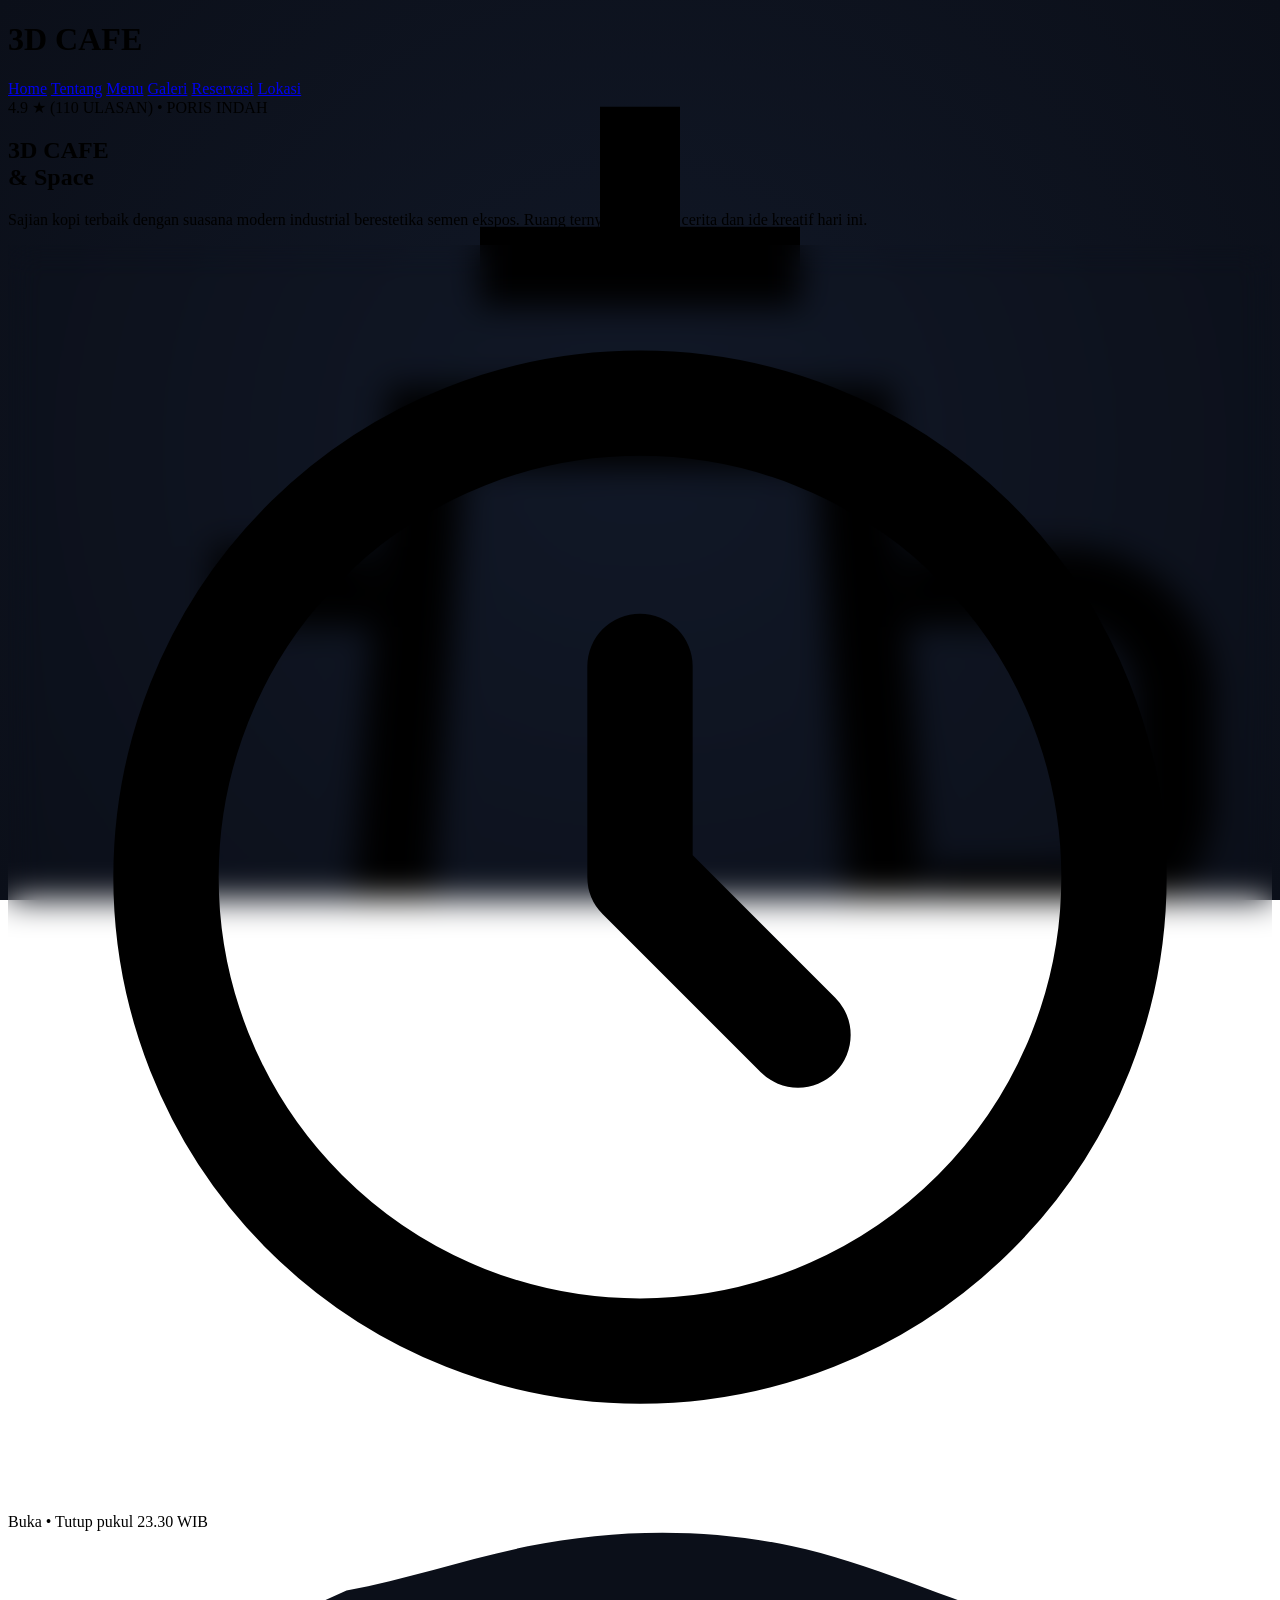
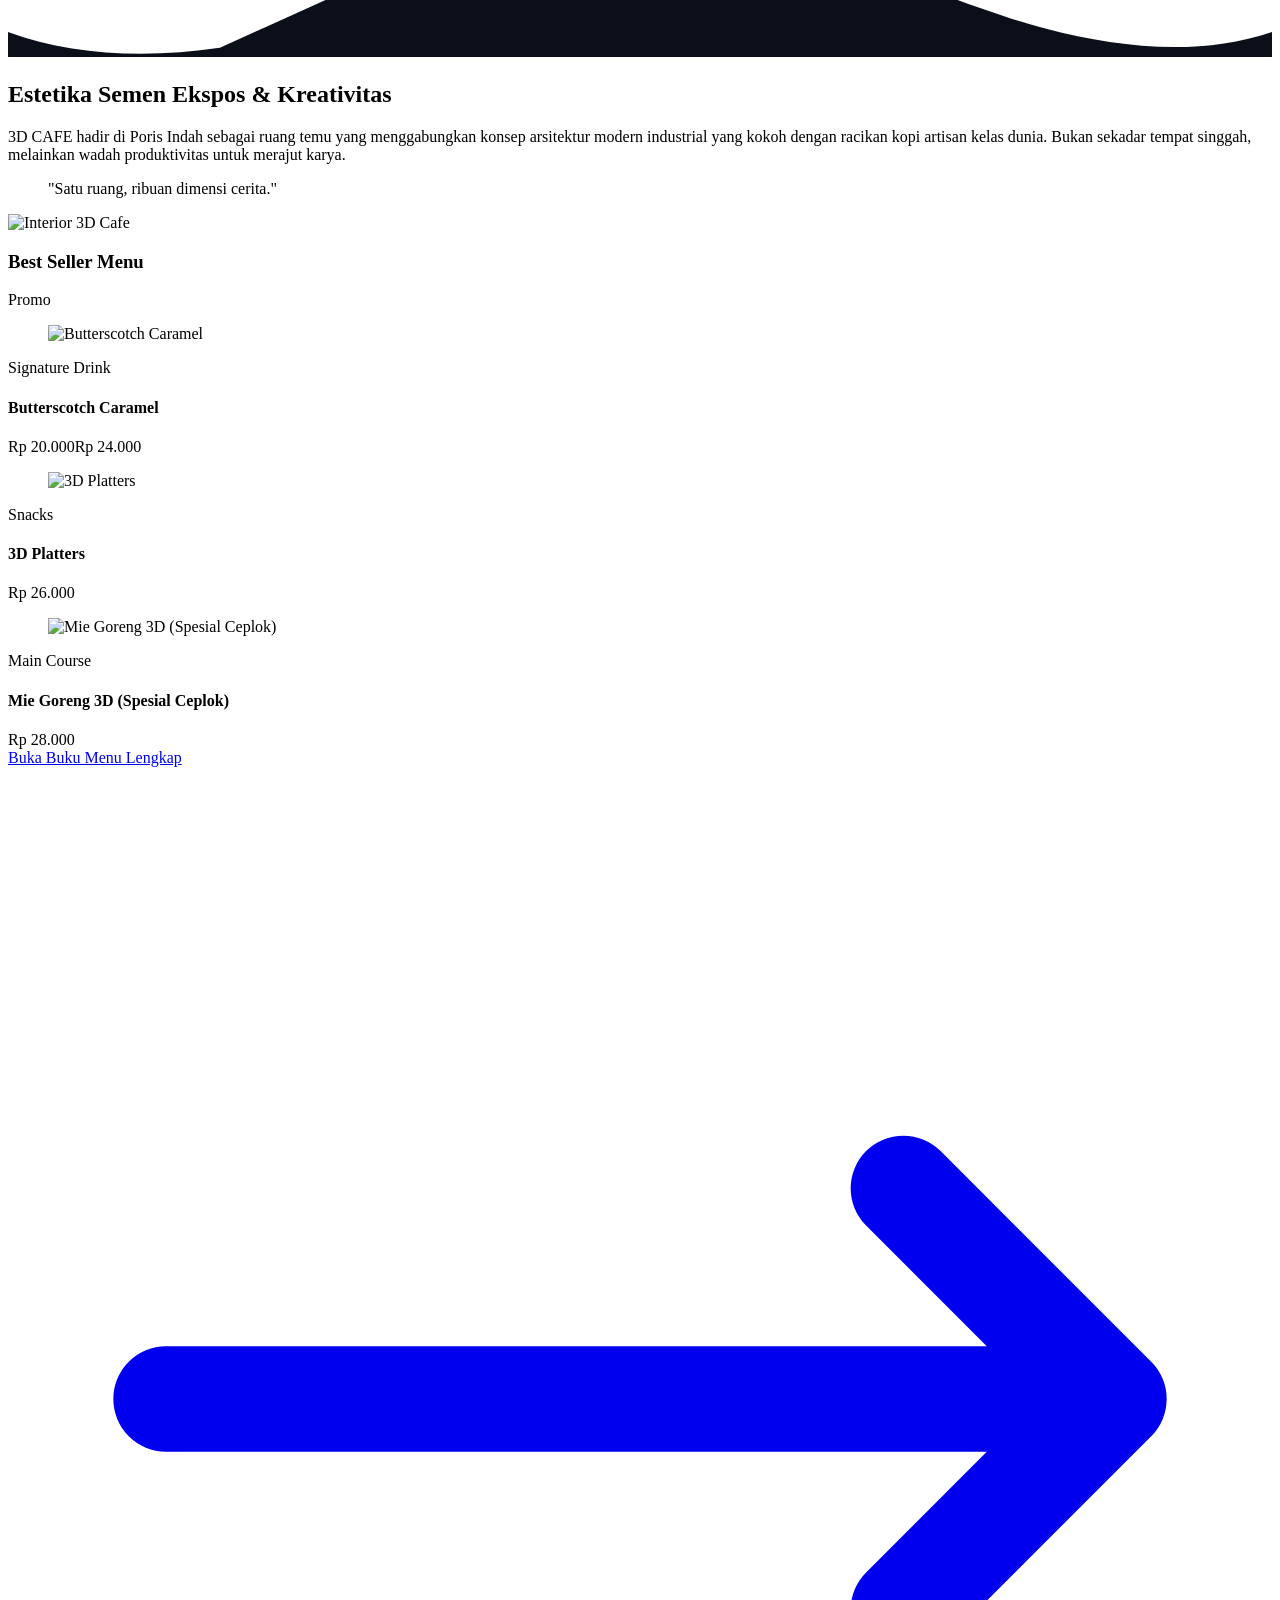
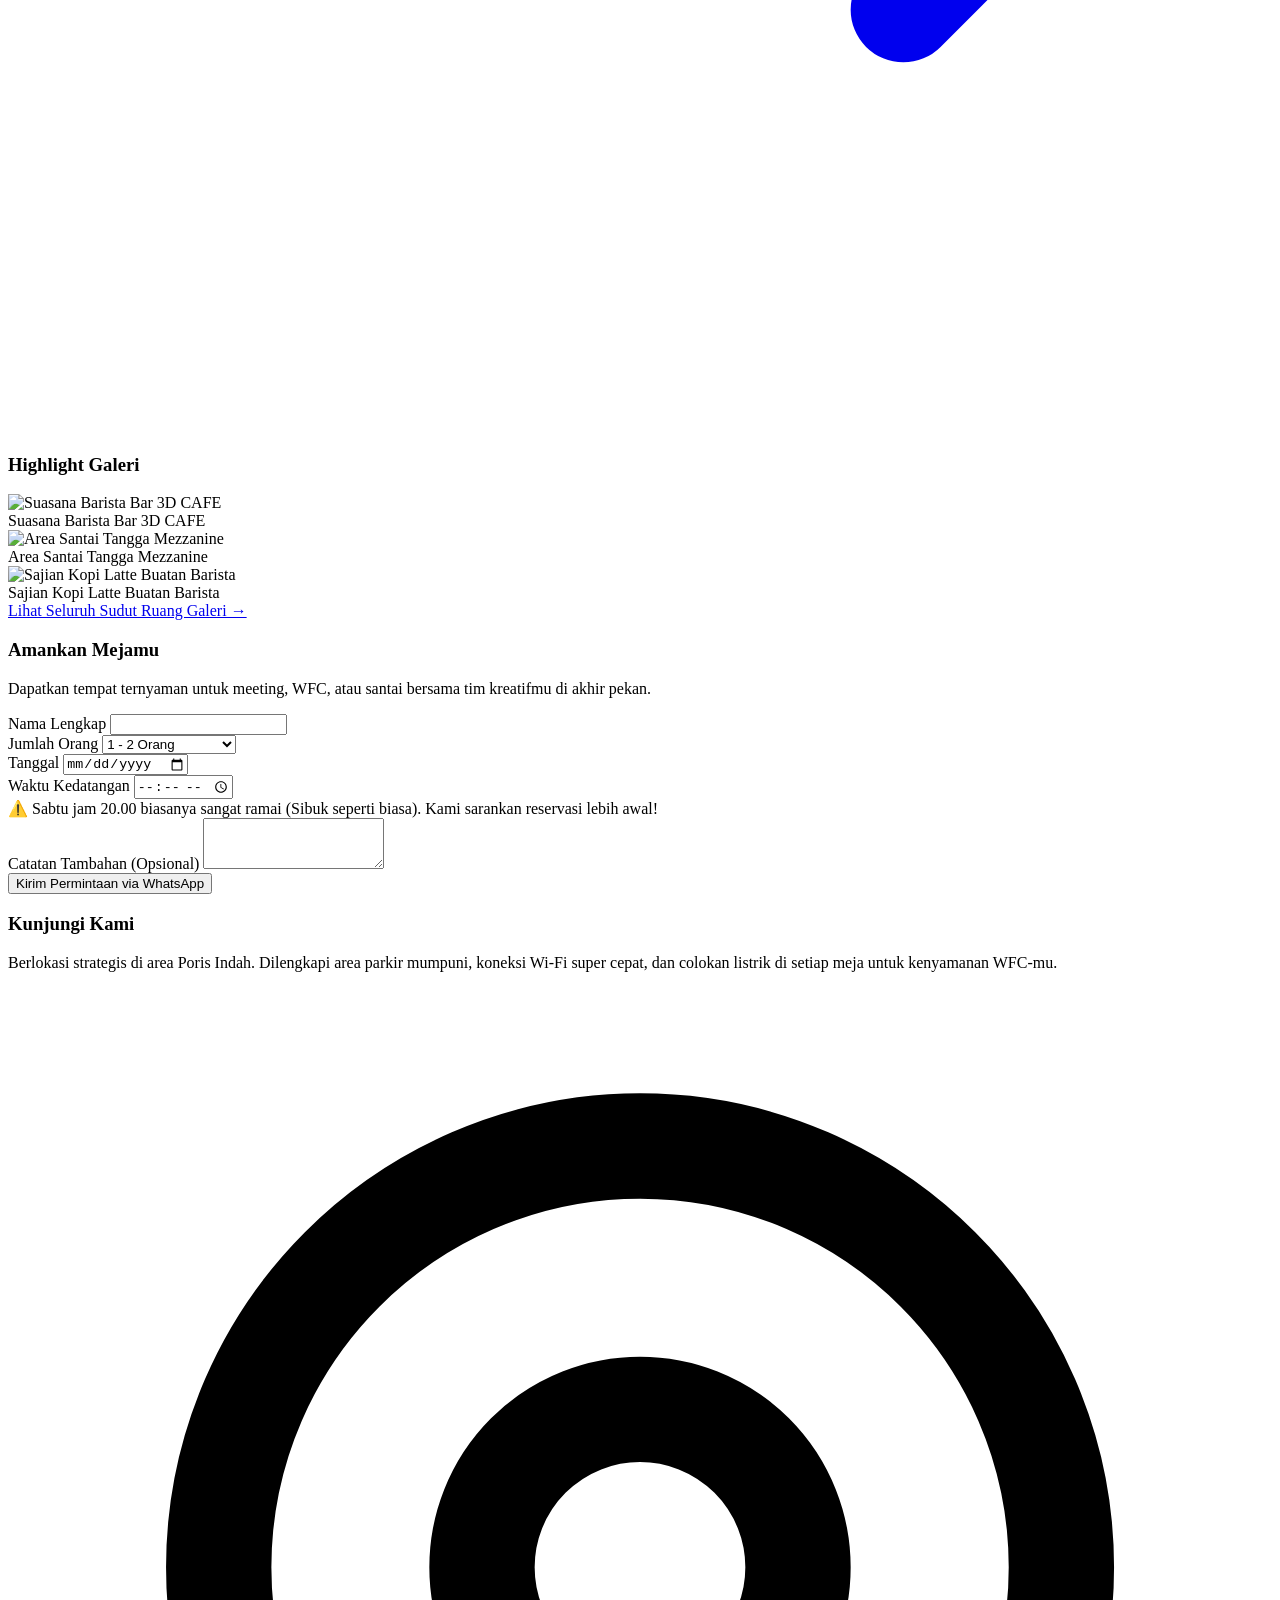
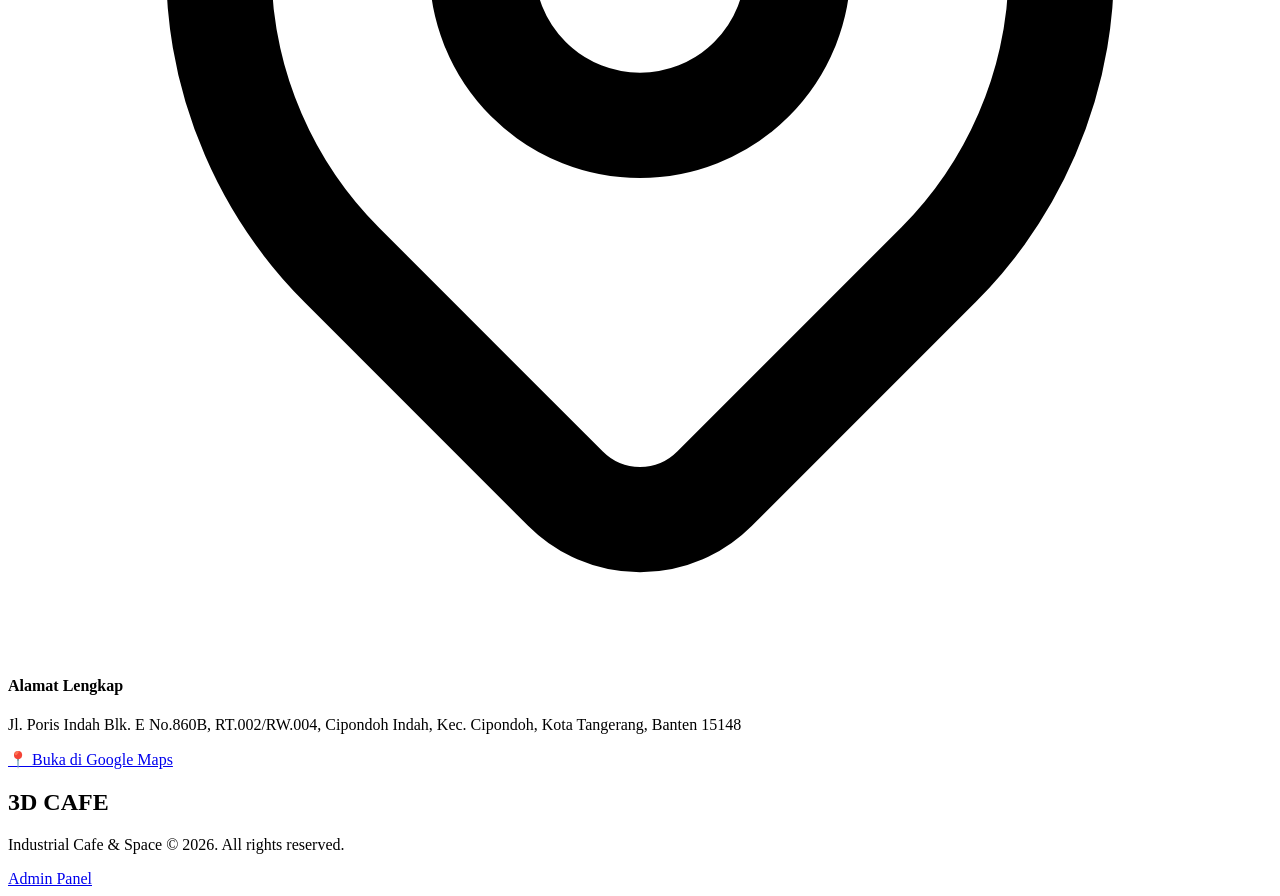
==== commit d5ba1562: "home.html" ====
--- a/index.html
+++ b/index.html
@@ -11,6 +11,9 @@
     <link href="https://fonts.googleapis.com/css2?family=Poppins:wght@300;400;500;600;700&family=Space+Grotesk:wght@400;500;600;700&display=swap" rel="stylesheet">
     
     <link rel="stylesheet" href="style.css">
+    
+    <!-- Supabase JS Client SDK -->
+    <script src="https://cdn.jsdelivr.net/npm/@supabase/supabase-js@2"></script>
     <script src="https://cdn.tailwindcss.com"></script>
     <script>
         tailwind.config = {
@@ -93,7 +96,7 @@
     </header>
 
     <main>
-        <!-- HERO SECTION (Dengan Kontrol Gambar Latar Belakang) -->
+        <!-- HERO SECTION -->
         <section id="hero" class="relative w-full h-screen flex items-center justify-center overflow-hidden bg-cover bg-center">
             <div class="absolute inset-0 bg-black/75 z-10"></div>
             
@@ -135,14 +138,13 @@
             </section>
         </div>
 
-        <!-- BEST SELLER SECTION (GRID KOPOK 2x2 UNTUK MOBILE) -->
+        <!-- BEST SELLER SECTION -->
         <section id="menu" class="py-24 px-6 md:px-12 max-w-7xl mx-auto">
             <div class="text-center mb-16 reveal-el">
                 <h3 class="text-3xl md:text-4xl font-bold text-accent mb-4 font-serif">Best Seller Menu</h3>
                 <div class="w-24 h-1 bg-primary mx-auto rounded-full"></div>
             </div>
             
-            <!-- Grid 2x2 di Mobile, 4 Kolom di Desktop -->
             <div id="home-menu-container" class="grid grid-cols-2 md:grid-cols-4 gap-4 md:gap-8 mb-12 max-w-full overflow-hidden">
                 <div class="col-span-full text-center text-gray-400 py-10 animate-pulse">Memuat menu terlaris...</div>
             </div>
@@ -155,7 +157,7 @@
             </div>
         </section>
 
-        <!-- HIGHLIGHT GALLERY SECTION (Tampilan Grid Asimetris HP/Desktop) -->
+        <!-- HIGHLIGHT GALLERY SECTION -->
         <section id="gallery" class="py-24 px-6 md:px-12 bg-white/5 backdrop-blur-md relative border-y border-white/5">
             <div class="max-w-7xl mx-auto relative z-10">
                 <div class="text-center mb-16 reveal-el">
@@ -163,7 +165,6 @@
                     <div class="w-24 h-1 bg-primary mx-auto rounded-full"></div>
                 </div>
                 
-                <!-- Grid Asimetris Estetik 3D perspective -->
                 <div id="home-gallery-container" class="grid grid-cols-2 md:grid-cols-3 gap-4 md:gap-6 mb-12">
                      <div class="col-span-full text-center text-gray-400 py-10 animate-pulse">Memuat galeri...</div>
                 </div>
--- a/style.css
+++ b/style.css
@@ -1,166 +1,103 @@
-/* style.css - Perbaikan Latar Belakang Komprehensif (Anti-Lag, Statis Total) */
+/* style.css - 3D CAFE Premium Industrial Concrete Theme */
 
-/* Mengimpor font google dan melarang scrolling horizontal liar */
-html { scroll-behavior: smooth; }
+/* Import Google Fonts */
+@import url('https://fonts.googleapis.com/css2?family=Poppins:wght@300;400;500;600;700&family=Space+Grotesk:wght@400;500;600;700&display=swap');
 
-/* EFECT TEKSTUR SEMEN EKSPOS SUBTLE (CONCRETE INDUSTRIAL STYLE) /
-/ Pola semen ekspos di latar belakang menggunakan radial-gradient berlapis */
-body {
-background-color: #0b0f19;
-background-image:
-radial-gradient(rgba(255, 255, 255, 0.03) 1px, transparent 0),
-radial-gradient(rgba(255, 255, 255, 0.01) 2px, transparent 0),
-radial-gradient(circle at 50% 50%, #1e293b, #0b0f19);
-background-size: 40px 40px, 80px 80px, 100% 100%;
-background-attachment: fixed;
+html { 
+    scroll-behavior: smooth; 
 }
 
-/* CONTAINER BACKGROUND FIXED (DIAM TOTAL, OPACITY 15%, ANTI-BOCOR) */
-.fixed-bg-canvas {
-position: fixed;
-top: 0;
-left: 0;
-width: 100%;
-height: 100%;
-z-index: -1;
-pointer-events: none;
-overflow: hidden;
+/* PREMIUM CONCRETE RADIAL BACKGROUND */
+body {
+    background-image: radial-gradient(circle at 50% 50%, #111827 0%, #0B0F19 100%);
+    background-attachment: fixed;
 }
 
-/* OVERLAY MODAL BACKGROUND ELEMEN DEKORASI (Dark Concrete Theme) */
-.overlay-fixed-pattern {
-position: absolute;
-top: 0;
-left: 0;
-width: 100%;
-height: 100%;
-z-index: 0;
-pointer-events: none;
-overflow: hidden;
+/* FIXED DECORATIVE SVG CONTAINER */
+.fixed-bg-canvas {
+    position: fixed;
+    top: 0;
+    left: 0;
+    width: 100%;
+    height: 100%;
+    z-index: -1;
+    pointer-events: none;
+    overflow: hidden;
 }
 
-/* Sembunyikan horizontal scrollbar bawaan */
+/* Sembunyikan horizontal scrollbar */
 .hide-scrollbar::-webkit-scrollbar { display: none; }
 .hide-scrollbar { -ms-overflow-style: none; scrollbar-width: none; }
 
 .line-clamp-1 { display: -webkit-box; -webkit-line-clamp: 1; -webkit-box-orient: vertical; overflow: hidden; }
 .line-clamp-2 { display: -webkit-box; -webkit-line-clamp: 2; -webkit-box-orient: vertical; overflow: hidden; }
 
-/* Custom Scrollbar Premium Standard - Dark Industrial */
-::-webkit-scrollbar { width: 8px; height: 8px; }
+/* Custom Scrollbar Premium */
+::-webkit-scrollbar { width: 6px; height: 6px; }
 ::-webkit-scrollbar-track { background: #0B0F19; }
-::-webkit-scrollbar-thumb { background: #1F2937; border-radius: 10px; border: 1px solid rgba(6, 182, 212, 0.2); }
-::-webkit-scrollbar-thumb:hover { background: #06B6D4; }
+::-webkit-scrollbar-thumb { background: #06B6D4; border-radius: 10px; }
+::-webkit-scrollbar-thumb:hover { background: #22D3EE; }
 
-/* MASONRY PINTEREST GALLERY LAYOUT (2 KOLOM DI MOBILE) /
+/* MASONRY PINTEREST GALLERY LAYOUT */
 .masonry-container {
-column-count: 2; / HP minimal 2 kolom /
-column-gap: 1rem; / Kompatibel penuh dengan engine CSS */
+    column-count: 2;
+    column-gap: 1.5rem;
+}
+@media (min-width: 768px) { .masonry-container { column-count: 3; } }
 
-@media (min-width: 768px) {
-.masonry-container {
-column-count: 3;
-column-gap: 1.5rem;
-}
+.masonry-item {
+    break-inside: avoid;
+    margin-bottom: 1.5rem;
+    display: block;
 }
 
-.masonry-item {
-break-inside: avoid;
-margin-bottom: 1rem;
-display: block;
-}
-
-/* ASYMMETRIC 3D GALLERY GRID STYLE */
-.asym-grid {
-display: grid;
-grid-template-columns: repeat(12, 1fr);
-gap: 1.5rem;
-}
-.asym-item-large {
-grid-column: span 8;
-grid-row: span 2;
-height: 480px;
-}
-.asym-item-tall {
-grid-column: span 4;
-grid-row: span 3;
-height: 736px;
-}
-.asym-item-normal {
-grid-column: span 4;
-height: 240px;
-}
-@media (max-width: 1024px) {
-.asym-item-large { grid-column: span 12; height: 350px; }
-.asym-item-tall { grid-column: span 6; height: 450px; }
-.asym-item-normal { grid-column: span 6; height: 215px; }
-}
-@media (max-width: 640px) {
-.asym-item-large, .asym-item-tall, .asym-item-normal {
-grid-column: span 12 !important;
-height: 280px !important;
-}
-}
-
-/* 3D Depth Card Effect on Scroll & Hover (Concrete Shadow Glow) /
-.depth-card {
-transform: perspective(1000px) rotateX(2deg) rotateY(-2deg) translateZ(0);
-transition: transform 0.6s cubic-bezier(0.25, 1, 0.5, 1), box-shadow 0.6s ease;
-box-shadow: 0 10px 30px -10px rgba(6, 182, 212, 0.15); / Semen ekspos cyan shadow /
-}
-.depth-card:hover {
-transform: perspective(1000px) rotateX(0deg) rotateY(0deg) translateZ(15px) scale(1.02);
-box-shadow: 0 30px 60px -15px rgba(6, 182, 212, 0.35); / Glow pendaran cyan */
-
-
-/* CSS KEYFRAMES: Animasi Melayang Halus Acak untuk Ornamen (Ringan) */
+/* KEYFRAMES ANIMASI MELAYANG */
 @keyframes softBobbing {
-0%, 100% { transform: translateY(0px) rotate(0deg); }
-50% { transform: translateY(-12px) rotate(1.5deg); }
+    0%, 100% { transform: translateY(0px) rotate(0deg); }
+    50% { transform: translateY(-12px) rotate(1deg); }
 }
 @keyframes softBobbingSlow {
-0%, 100% { transform: translateY(0px) rotate(0deg); }
-50% { transform: translateY(-8px) rotate(-1deg); }
+    0%, 100% { transform: translateY(0px) rotate(0deg); }
+    50% { transform: translateY(-8px) rotate(-1deg); }
 }
 
 .animate-bobbing { animation: softBobbing 5s ease-in-out infinite; }
-.animate-bobbing-slow { animation: softBobbingSlow 6.5s ease-in-out infinite; }
+.animate-bobbing-slow { animation: softBobbingSlow 7s ease-in-out infinite; }
 
-/* INTERSECTION OBSERVER ANIMATION CLASS (Scroll Reveal Mulus) */
+/* SCROLL REVEAL ACTIVATION CLASS */
 .reveal-el {
-opacity: 0;
-transform: translateY(30px);
-transition: opacity 0.8s cubic-bezier(0.25, 1, 0.5, 1), transform 0.8s cubic-bezier(0.25, 1, 0.5, 1);
+    opacity: 0;
+    transform: translateY(24px);
+    transition: opacity 0.8s cubic-bezier(0.16, 1, 0.3, 1), transform 0.8s cubic-bezier(0.16, 1, 0.3, 1);
 }
 .reveal-el.active {
-opacity: 1;
-transform: translateY(0);
+    opacity: 1;
+    transform: translateY(0);
 }
 
-/* Utility Styles & Animations */
+/* Glassmorphism Panel */
 .glass-panel {
-backdrop-filter: blur(12px);
--webkit-backdrop-filter: blur(12px);
-background: rgba(17, 24, 39, 0.4);
+    backdrop-filter: blur(16px);
+    -webkit-backdrop-filter: blur(16px);
 }
 
 @keyframes itemTransitionIn {
-from { opacity: 0; transform: translateY(20px) scale(0.99); }
-to { opacity: 1; transform: translateY(0) scale(1); }
+    from { opacity: 0; transform: translateY(16px) scale(0.98); }
+    to { opacity: 1; transform: translateY(0) scale(1); }
 }
 @keyframes itemTransitionOut {
-from { opacity: 1; transform: translateY(0) scale(1); }
-to { opacity: 0; transform: translateY(20px) scale(0.99); }
+    from { opacity: 1; transform: translateY(0) scale(1); }
+    to { opacity: 0; transform: translateY(16px) scale(0.98); }
 }
 
-.fade-in-element { animation: itemTransitionIn 0.4s cubic-bezier(0.165, 0.84, 0.44, 1) forwards; }
-.fade-out-element { animation: itemTransitionOut 0.35s ease-in forwards; }
+.fade-in-element { animation: itemTransitionIn 0.35s cubic-bezier(0.16, 1, 0.3, 1) forwards; }
+.fade-out-element { animation: itemTransitionOut 0.3s cubic-bezier(0.16, 1, 0.3, 1) forwards; }
 
 .is-loading { opacity: 0.3; pointer-events: none; transition: opacity 0.3s; }
 
-/* Premium Global Hover Effects */
-.hover-card-effect { transition: all 0.4s cubic-bezier(0.25, 1, 0.5, 1); }
+/* Hover effect berkelas industrial */
+.hover-card-effect { transition: all 0.4s cubic-bezier(0.16, 1, 0.3, 1); }
 .hover-card-effect:hover {
-transform: translateY(-6px);
-box-shadow: 0 25px 45px -12px rgba(6, 182, 212, 0.22);
+    transform: translateY(-4px) scale(1.01);
+    box-shadow: 0 20px 40px -10px rgba(6, 182, 212, 0.15);
 }
